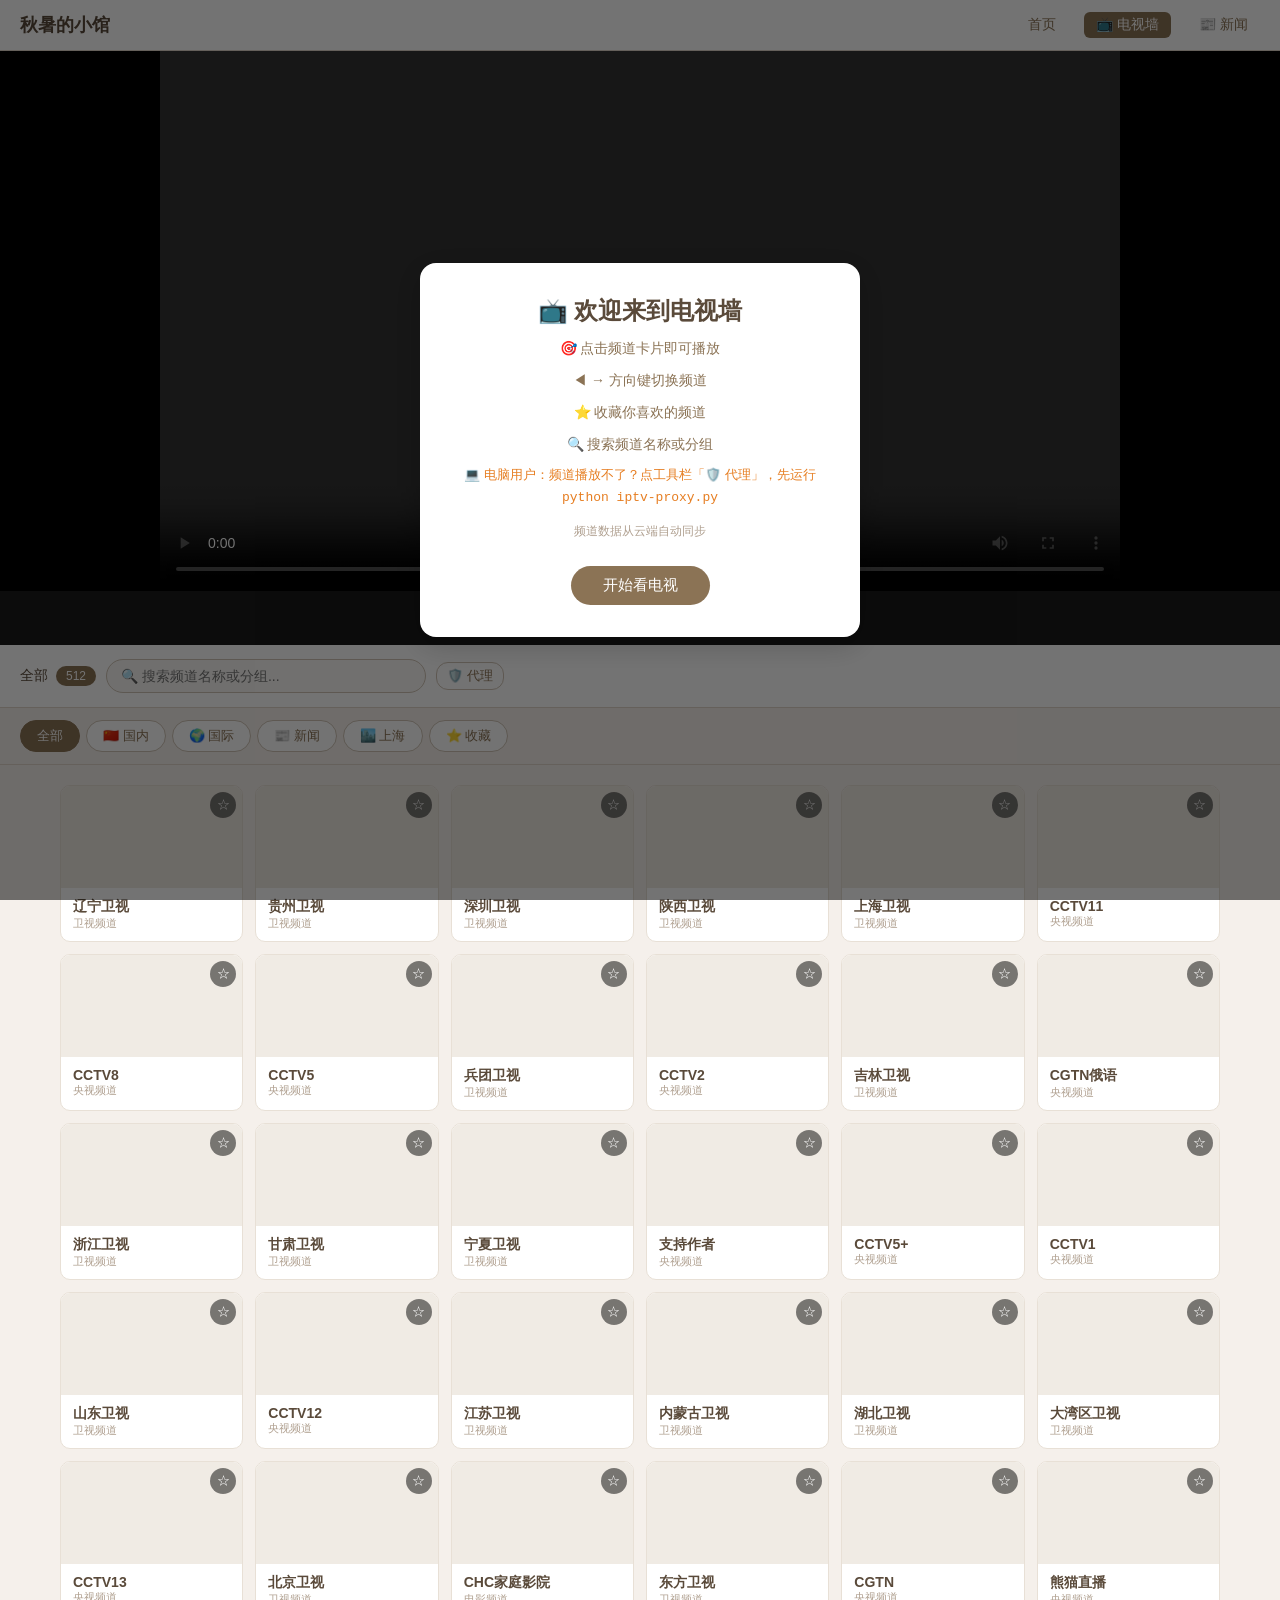
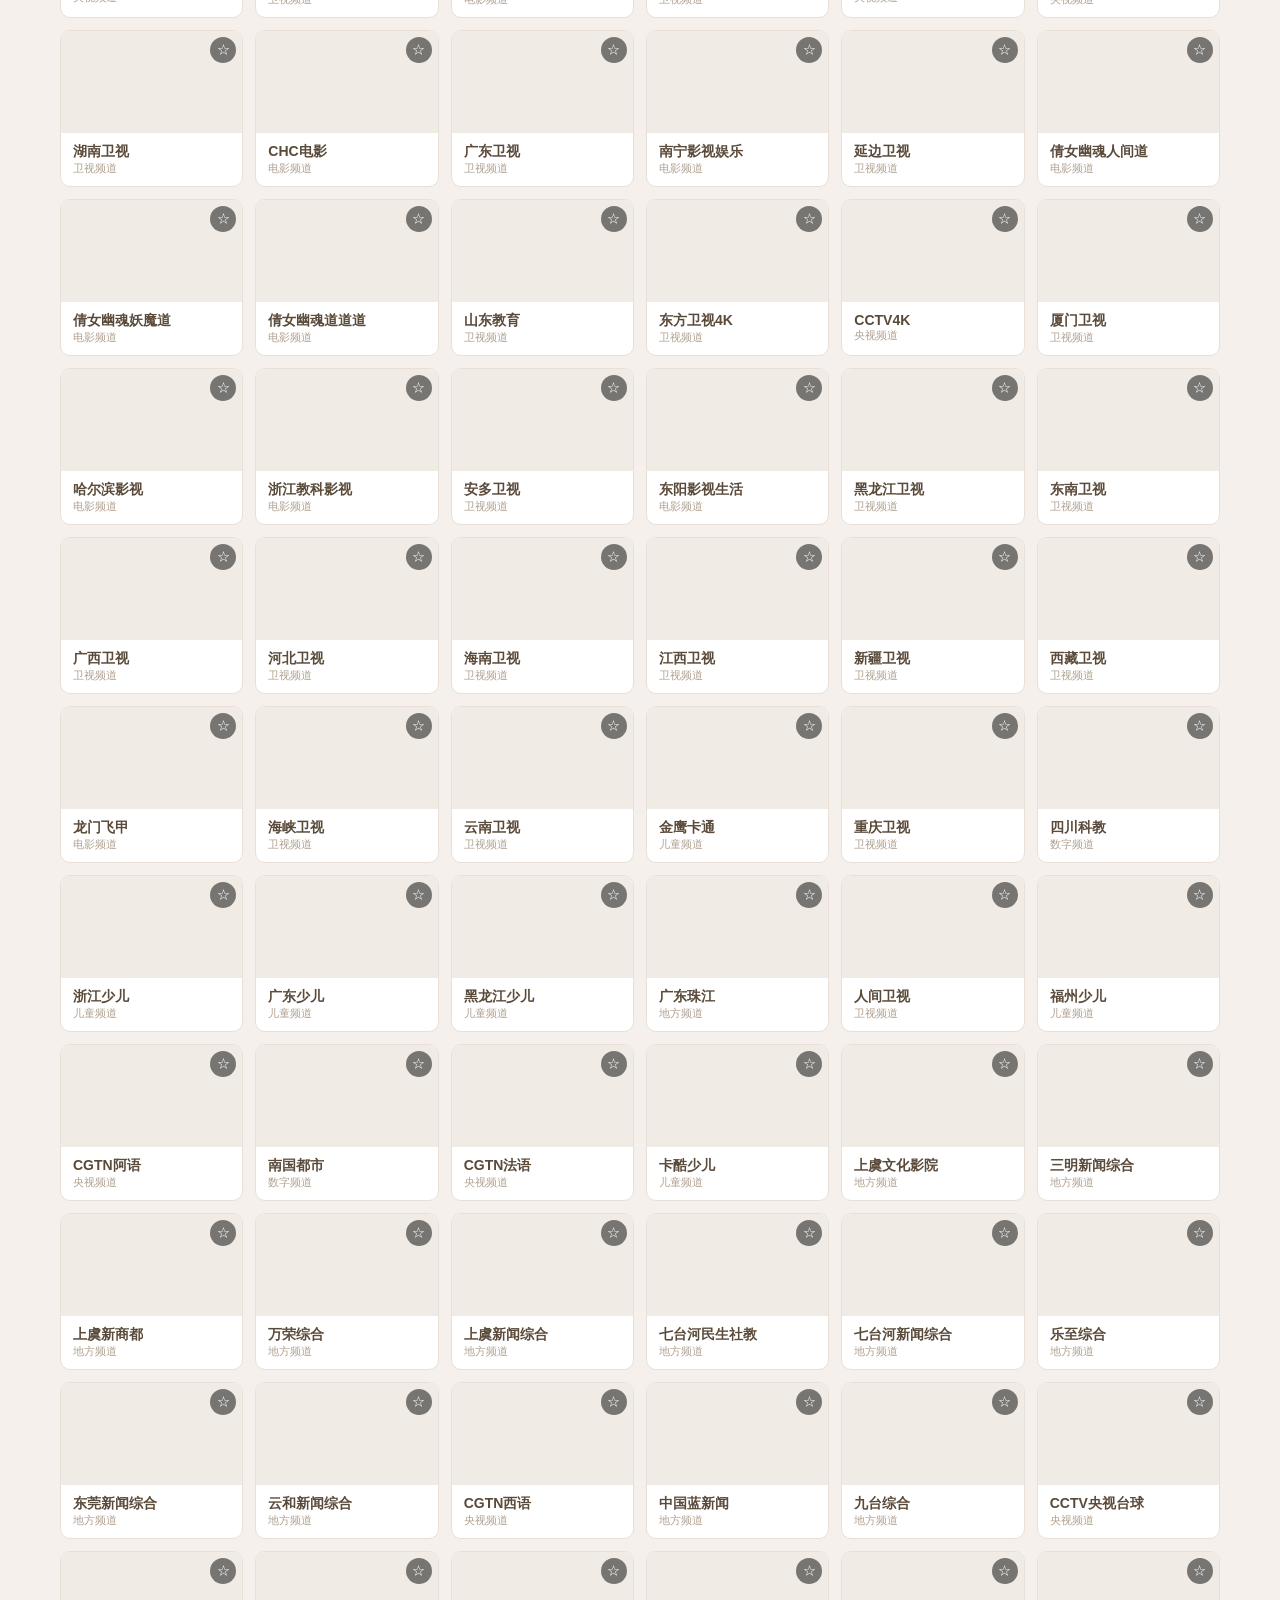
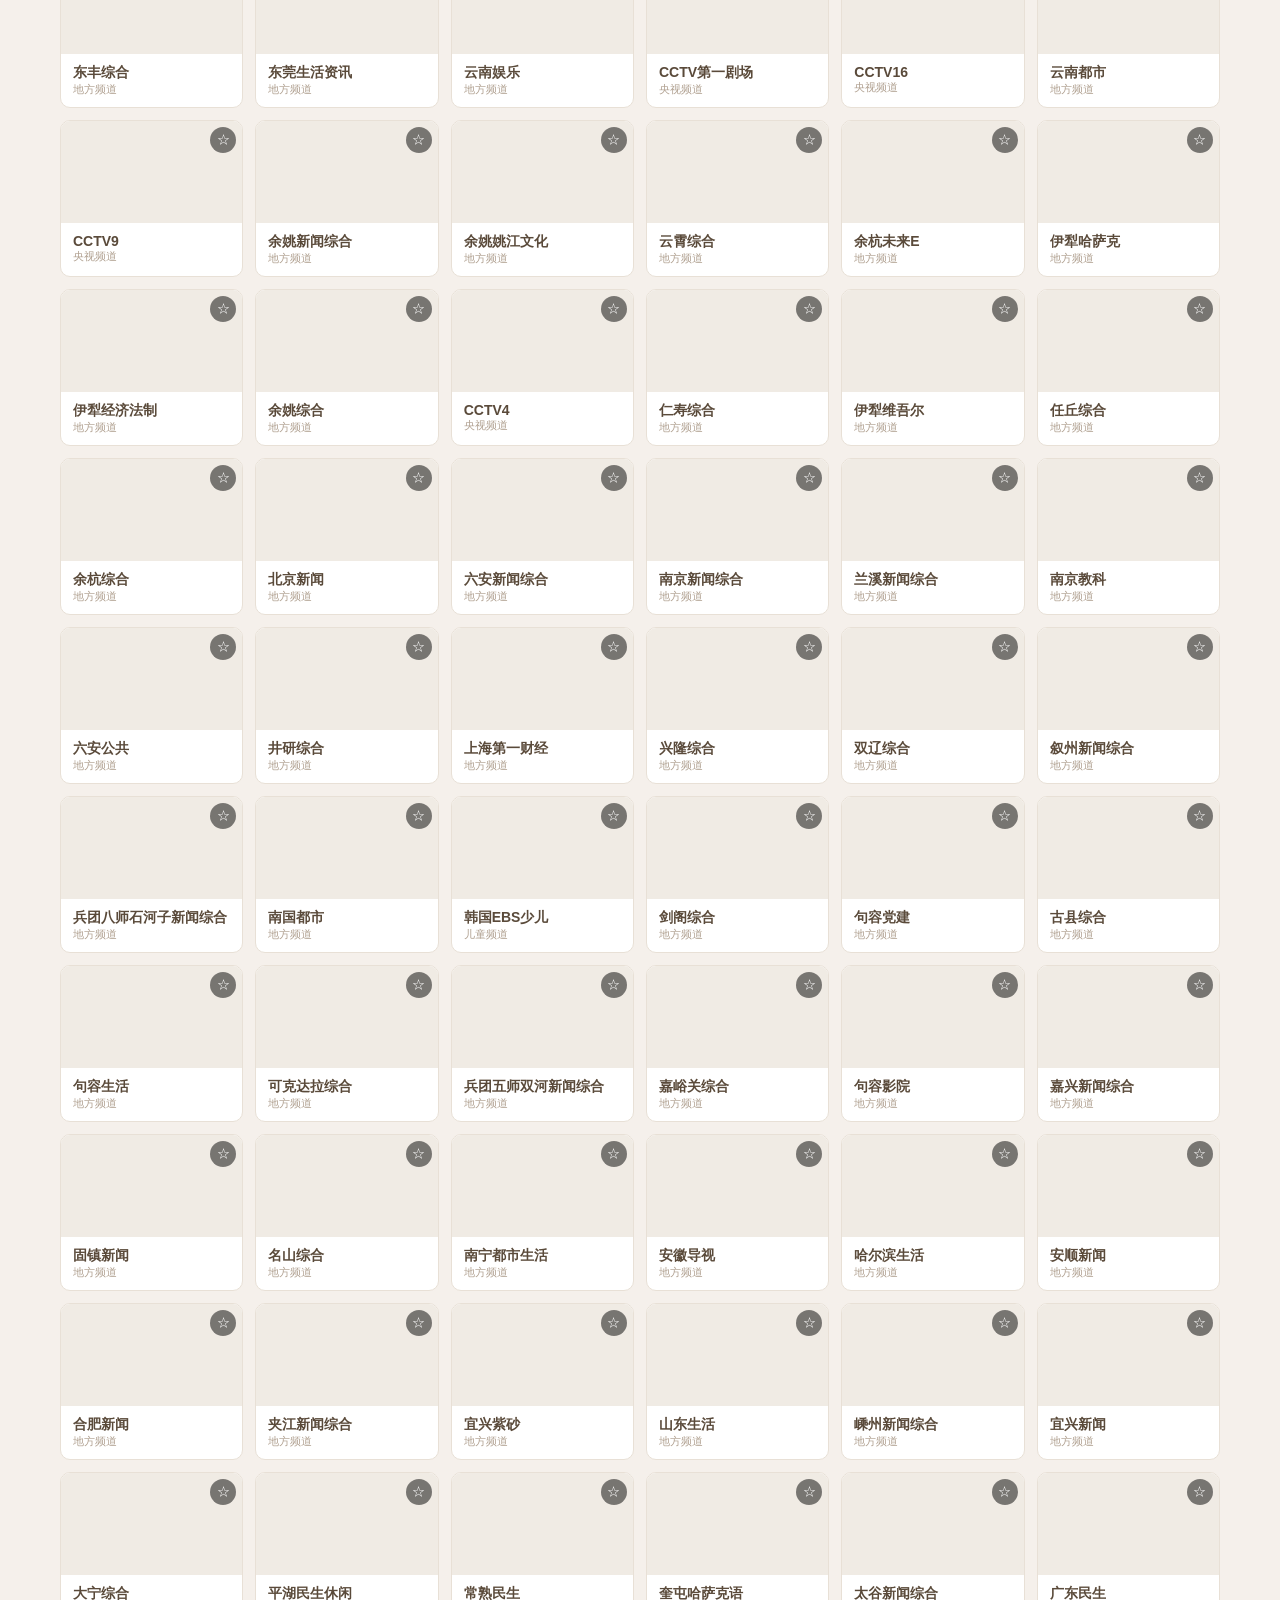
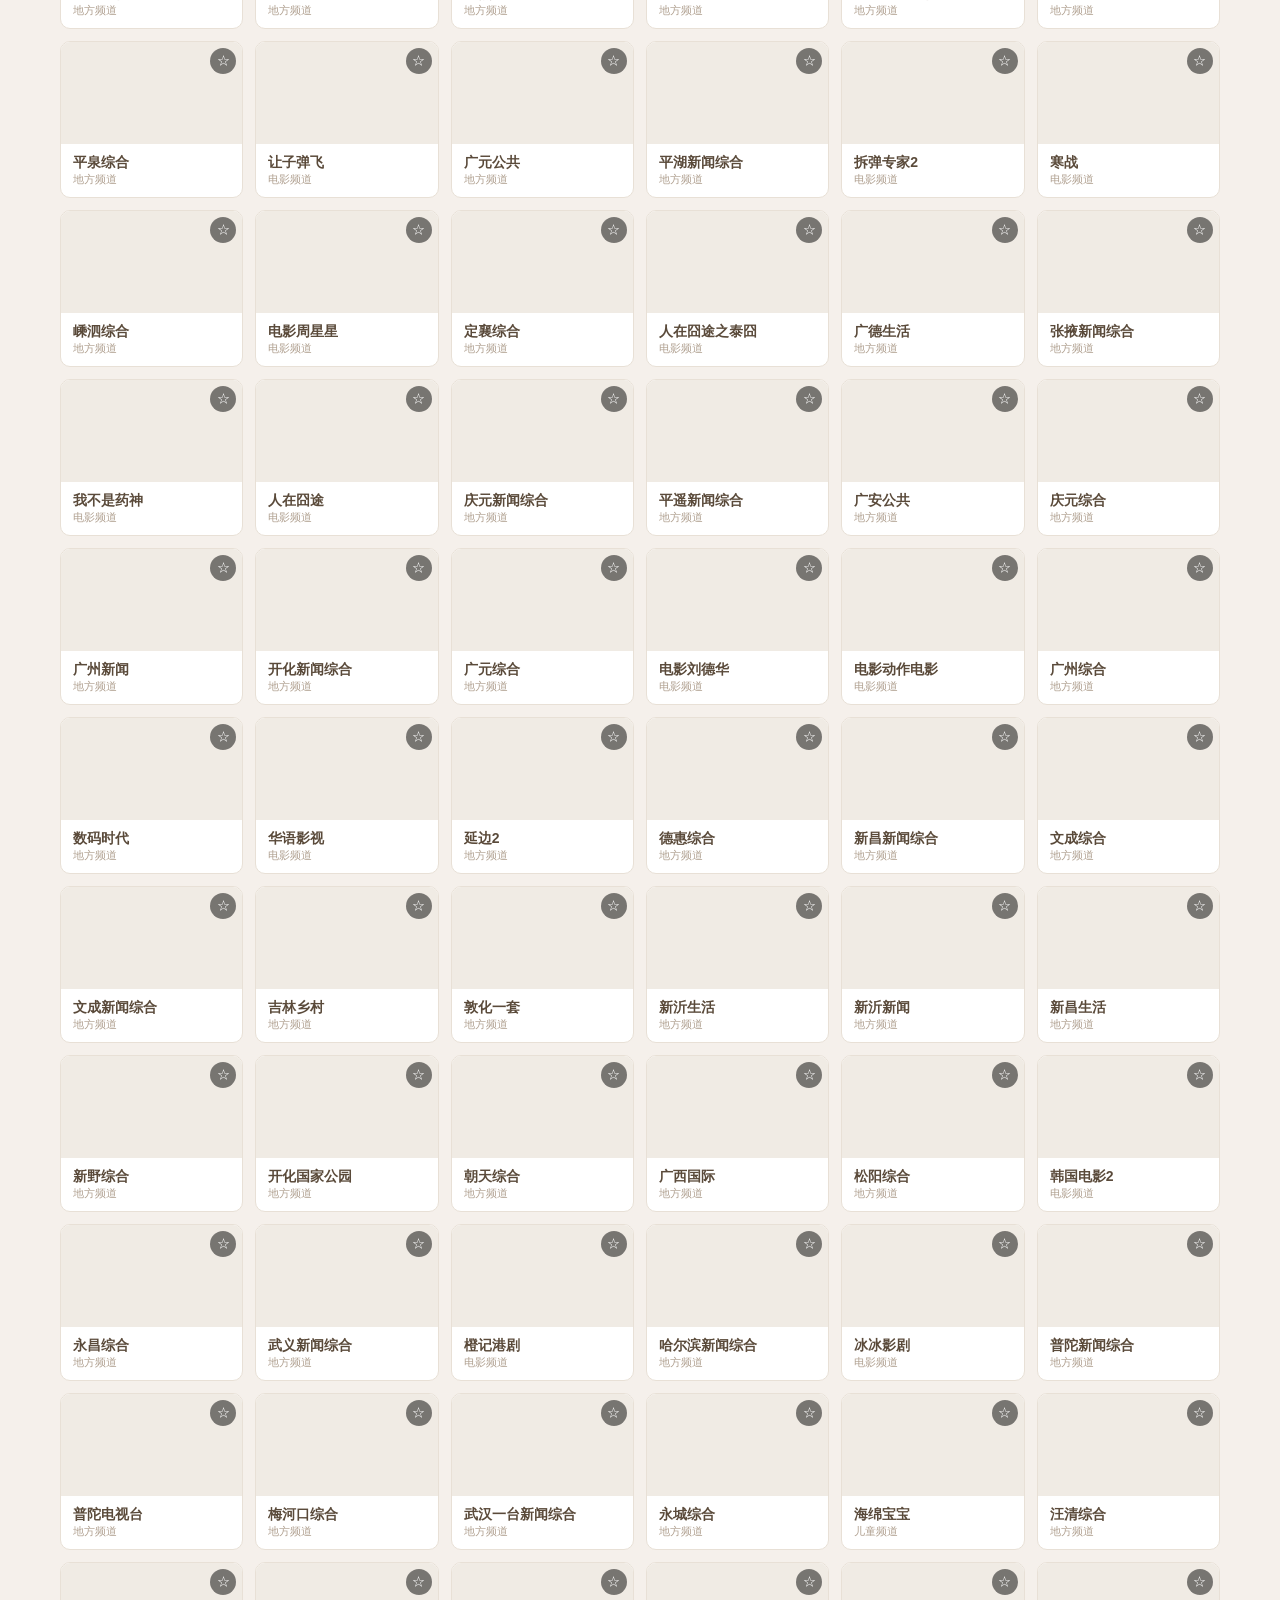
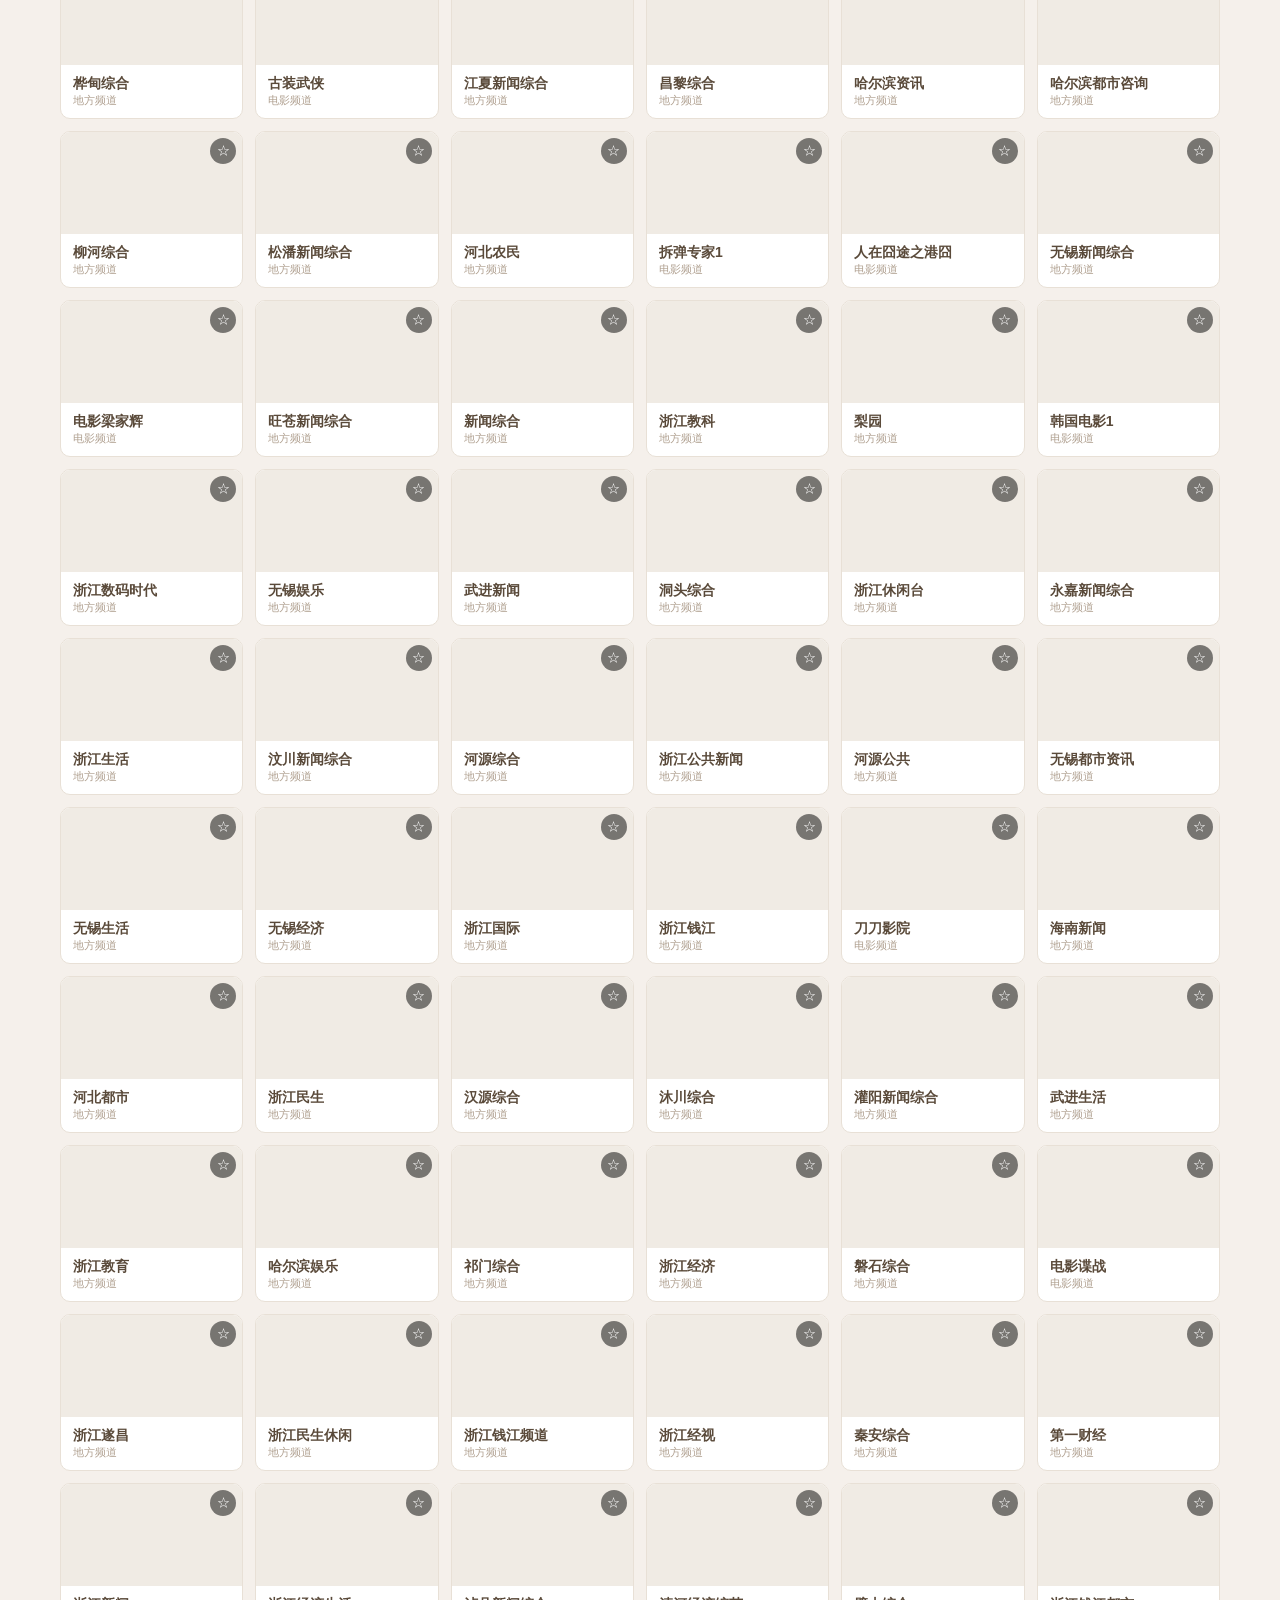
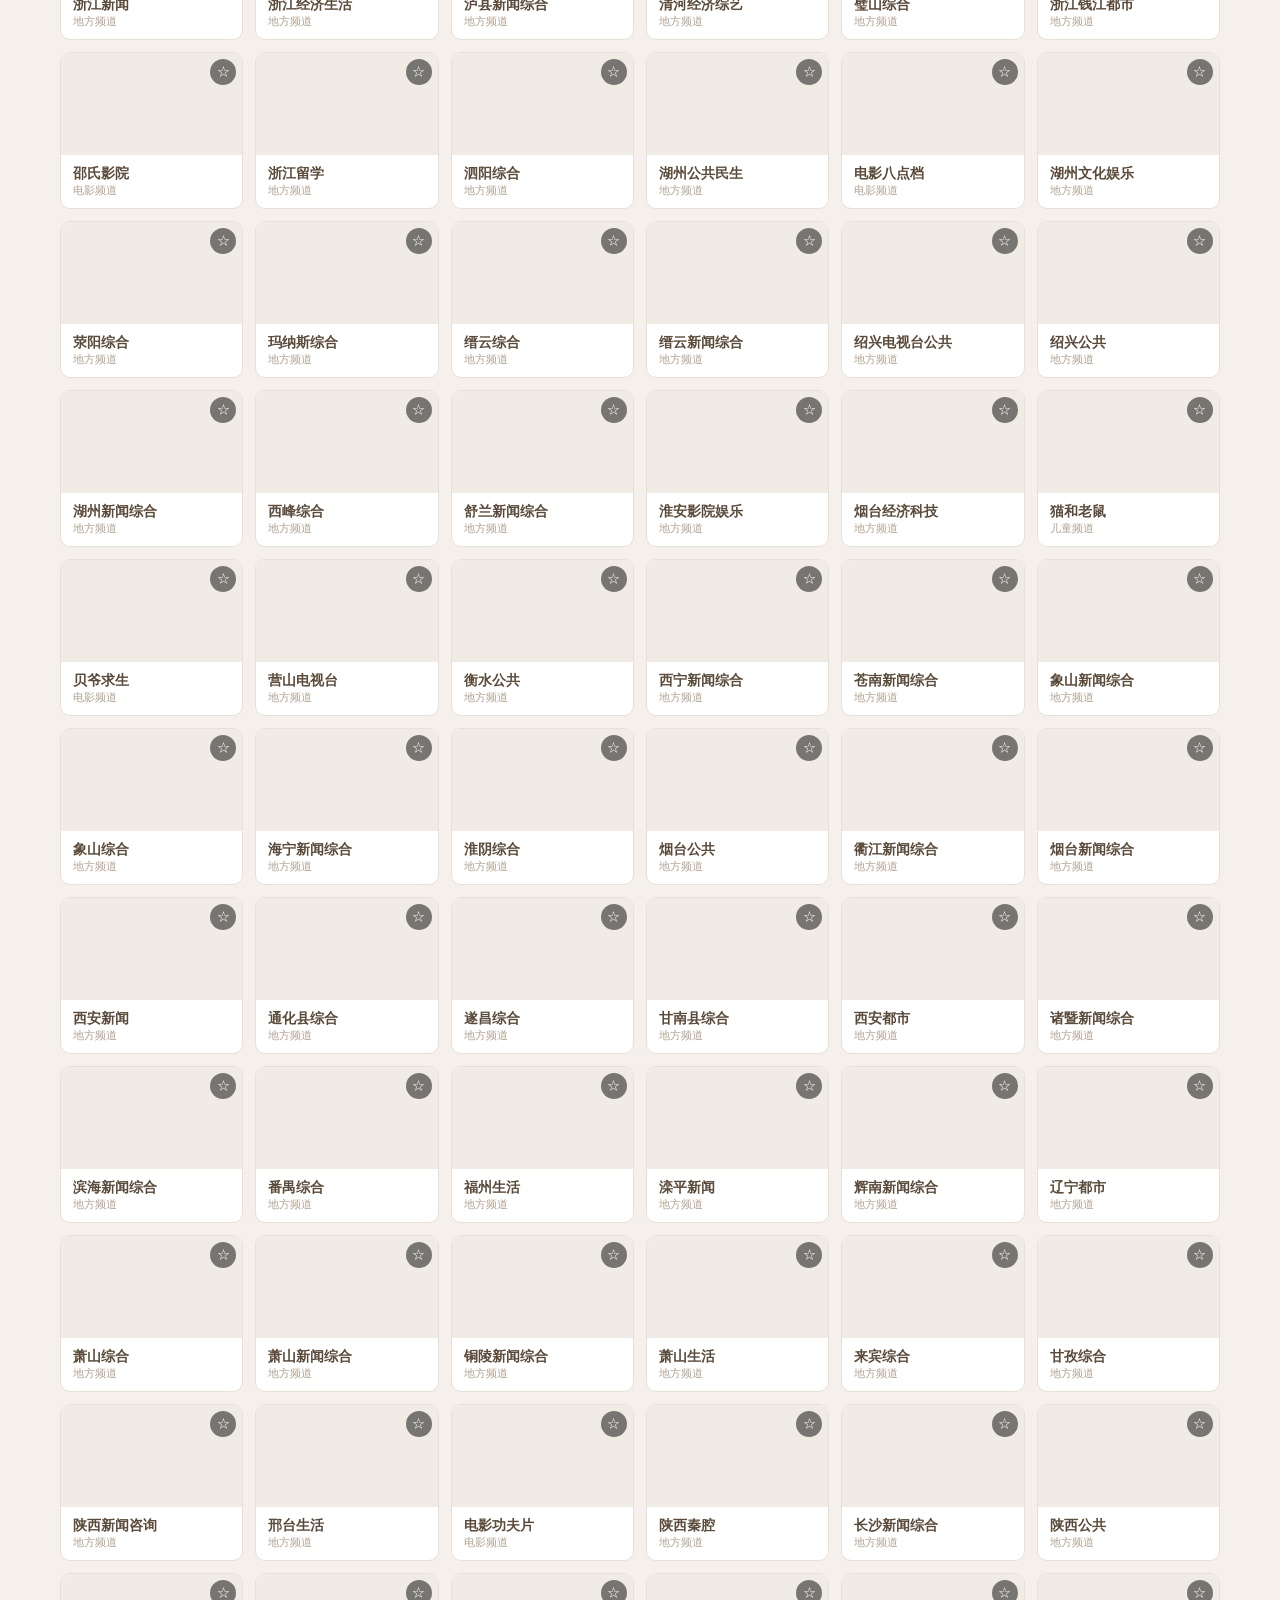
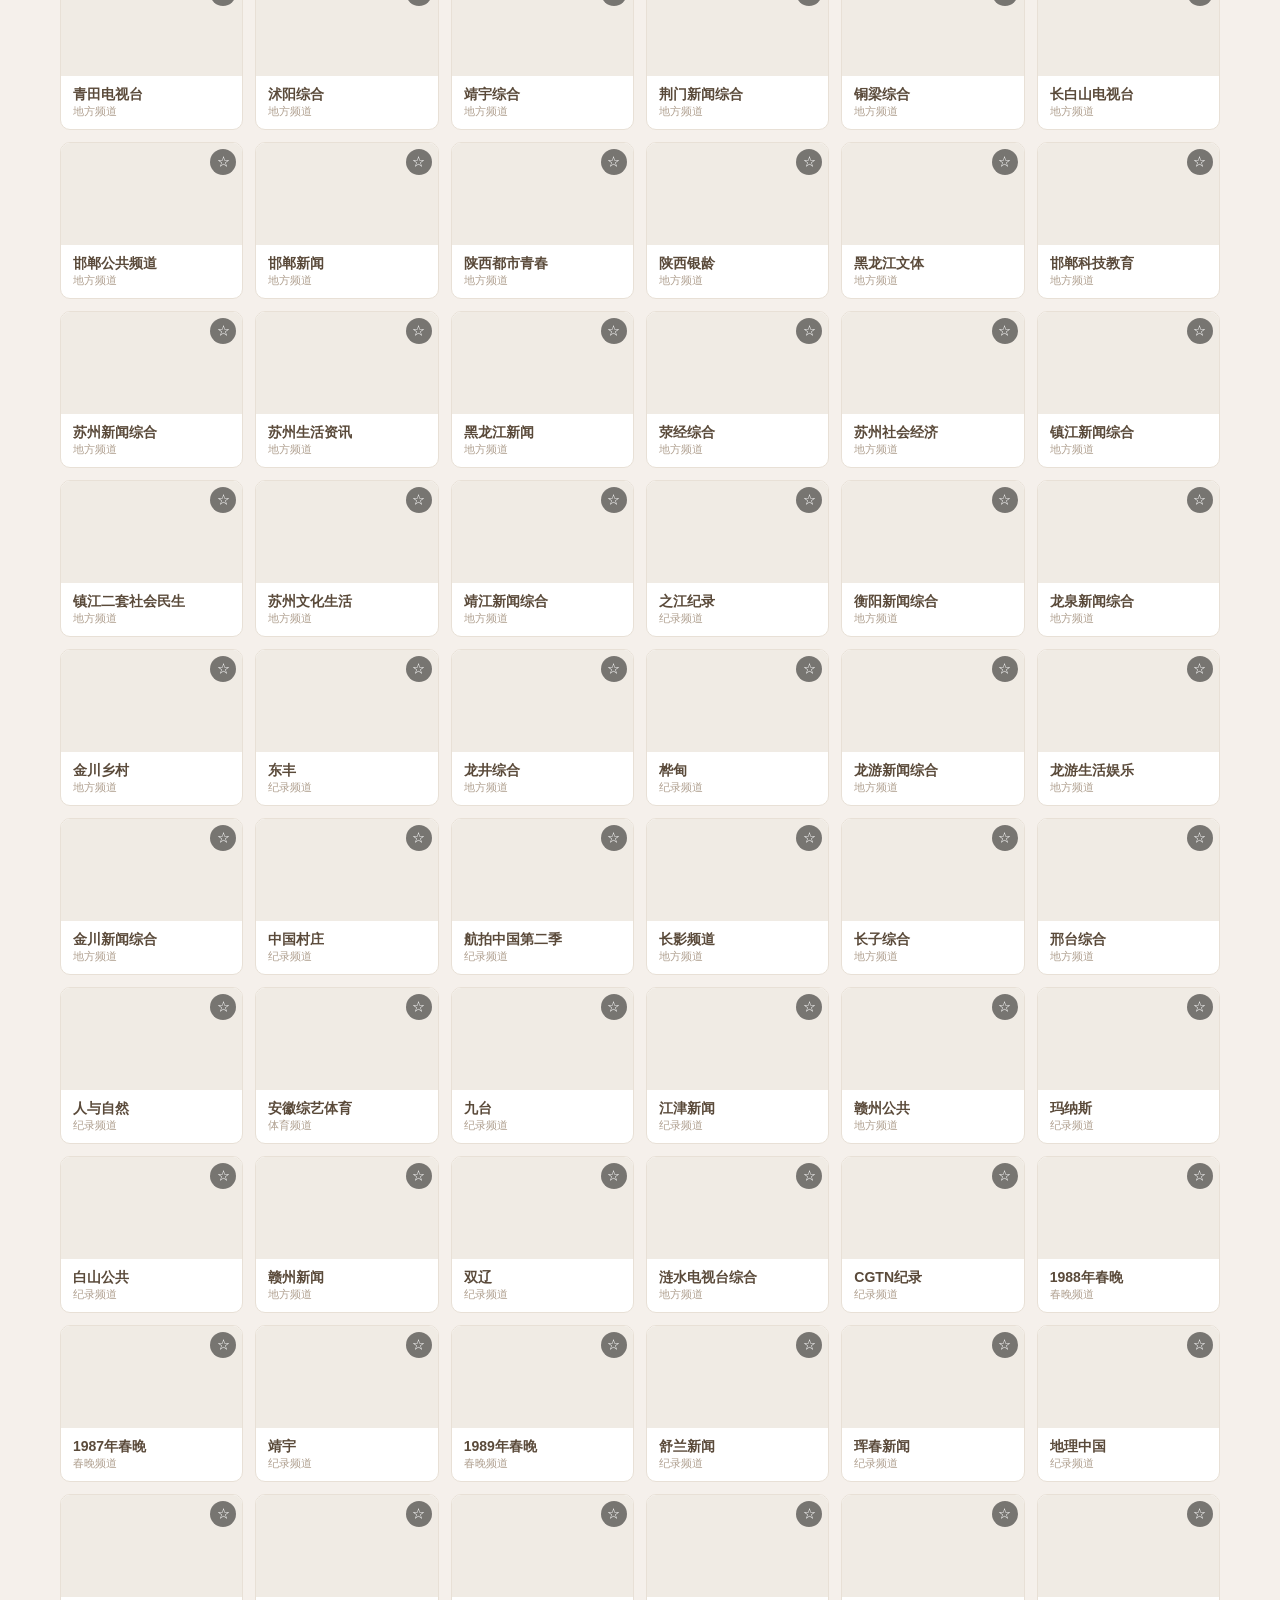
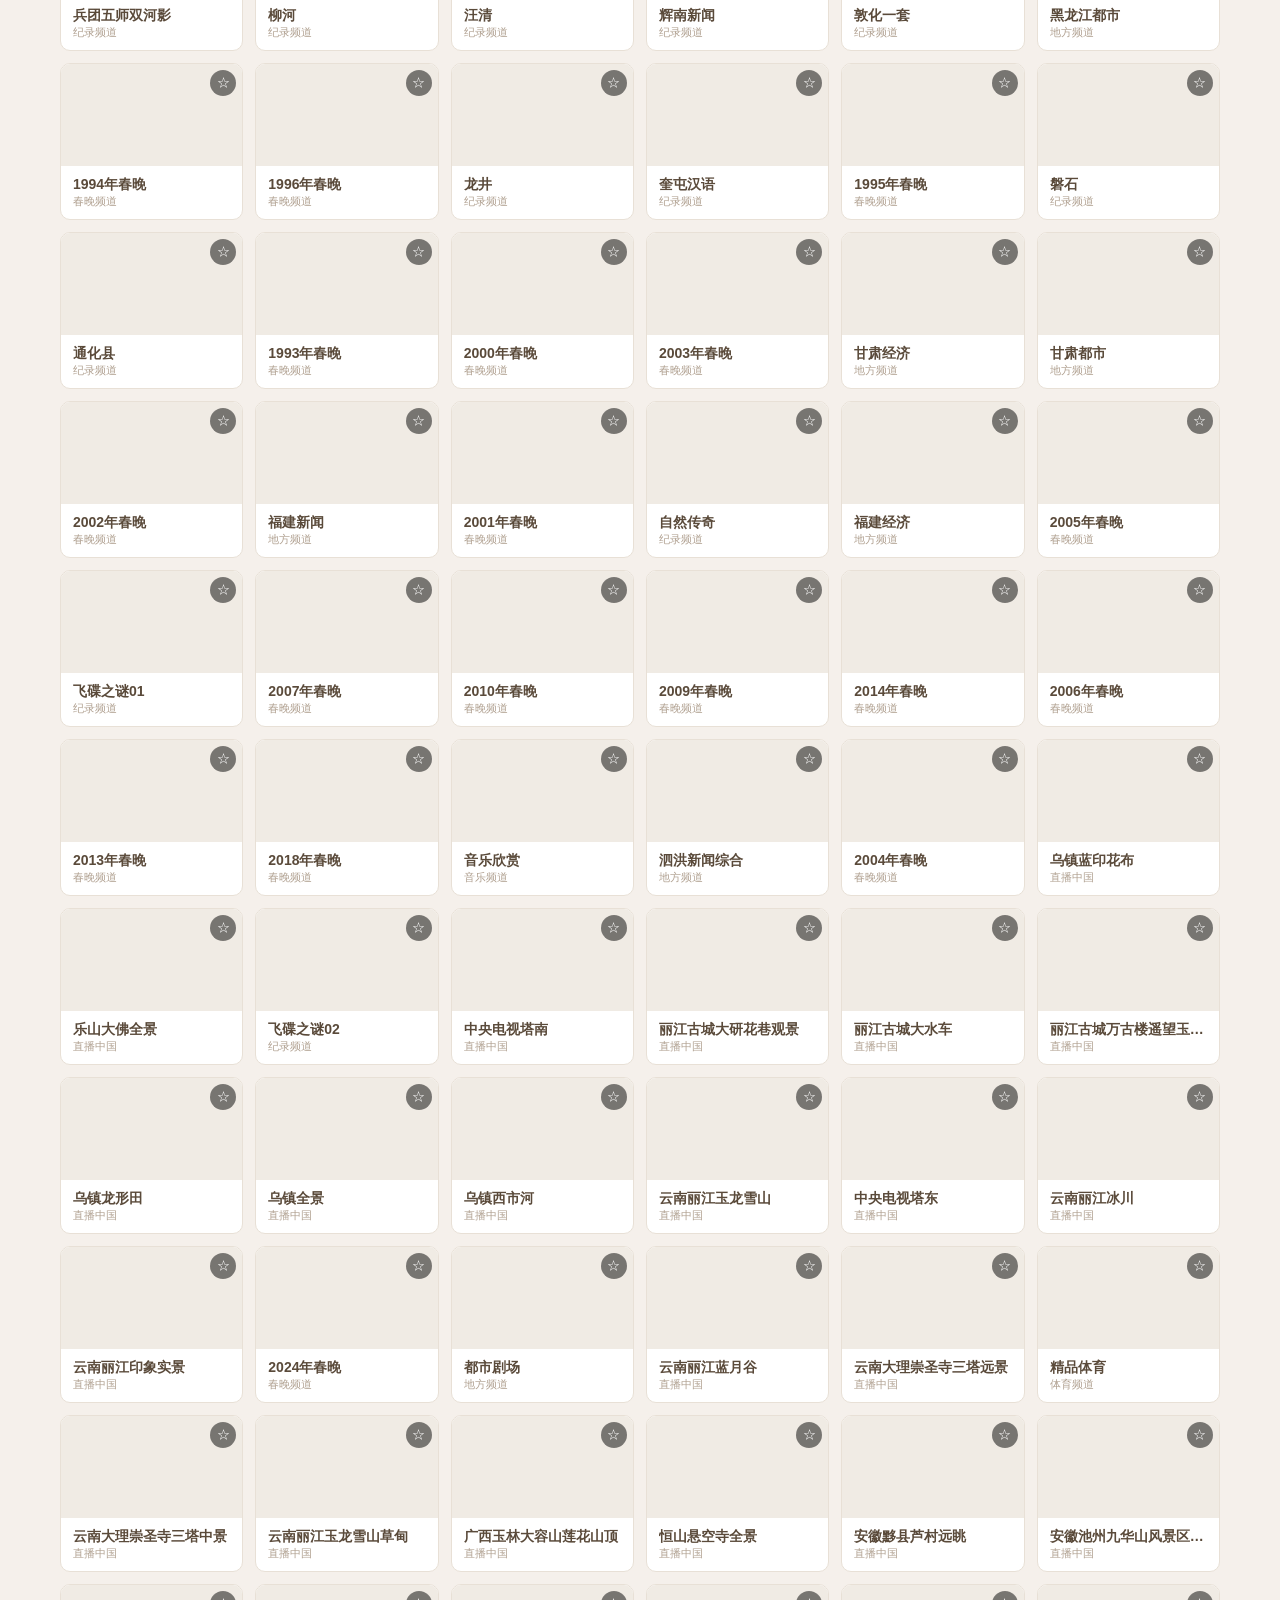
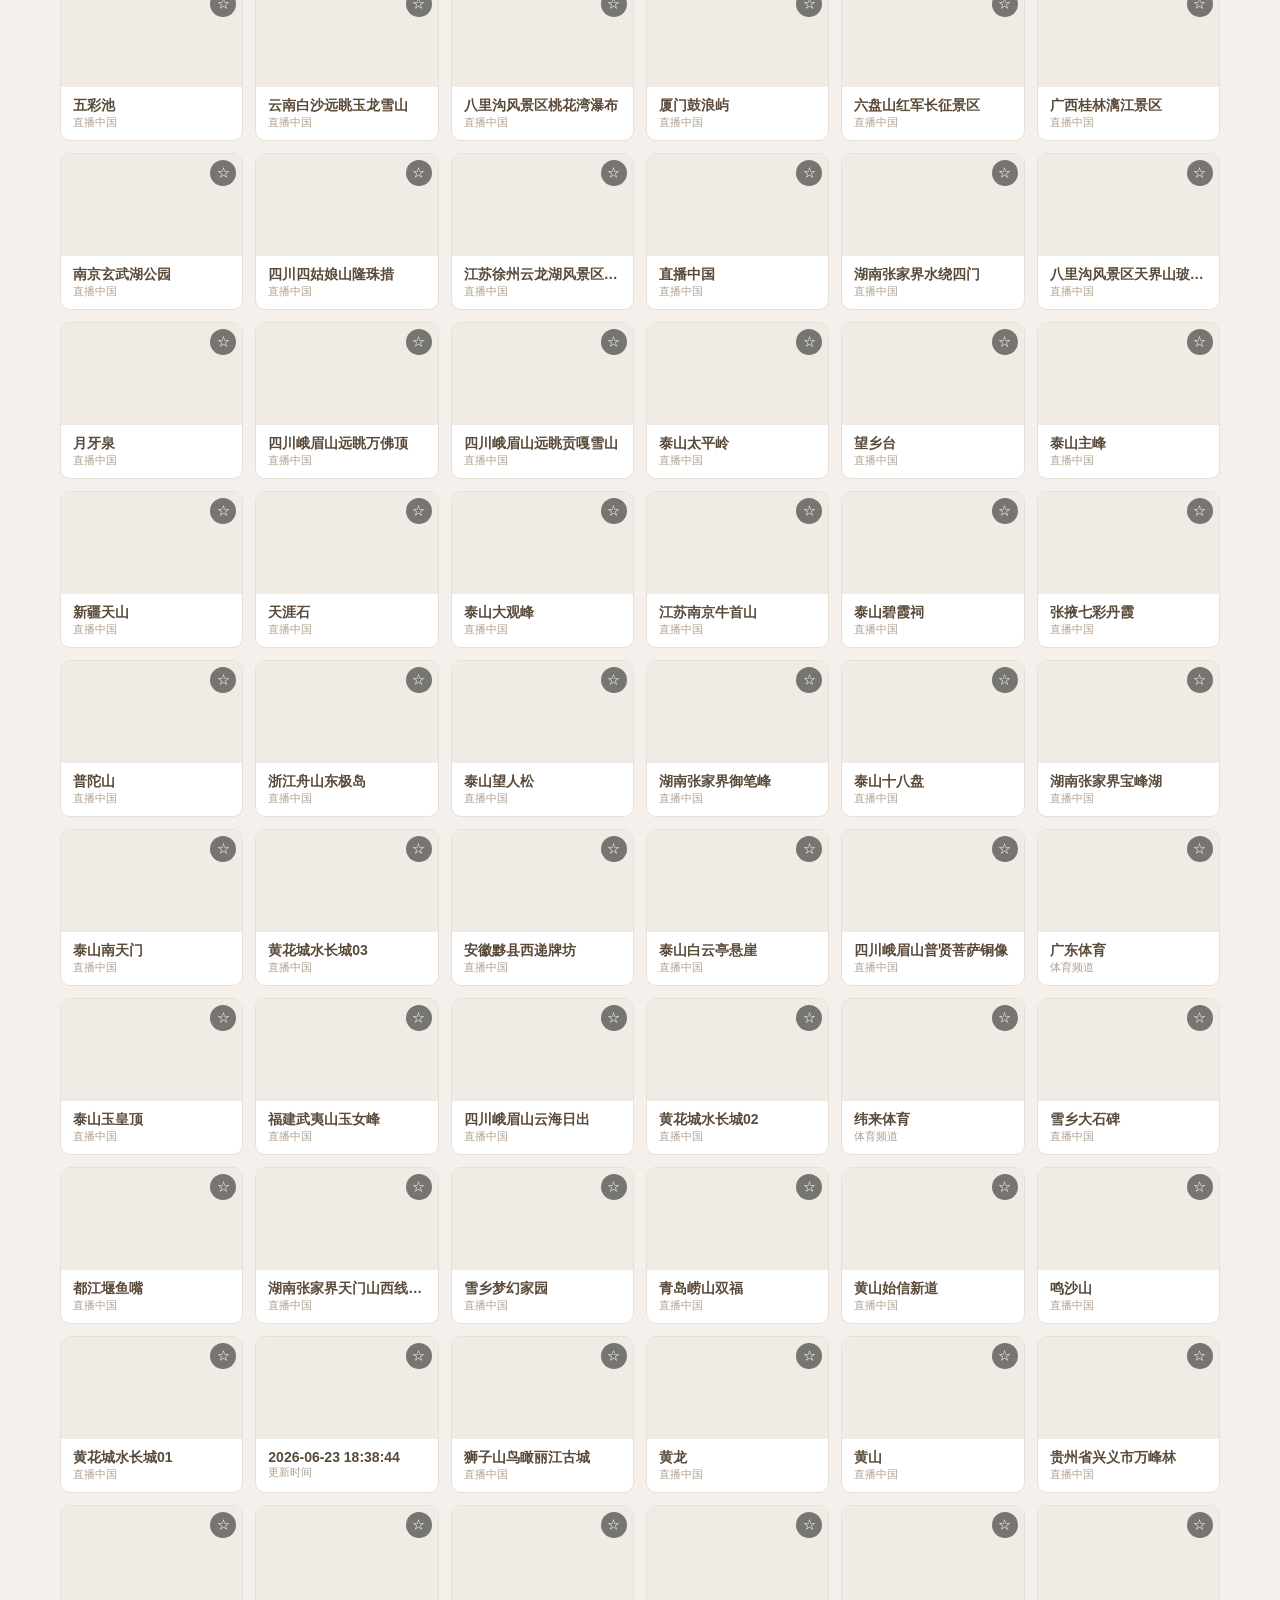
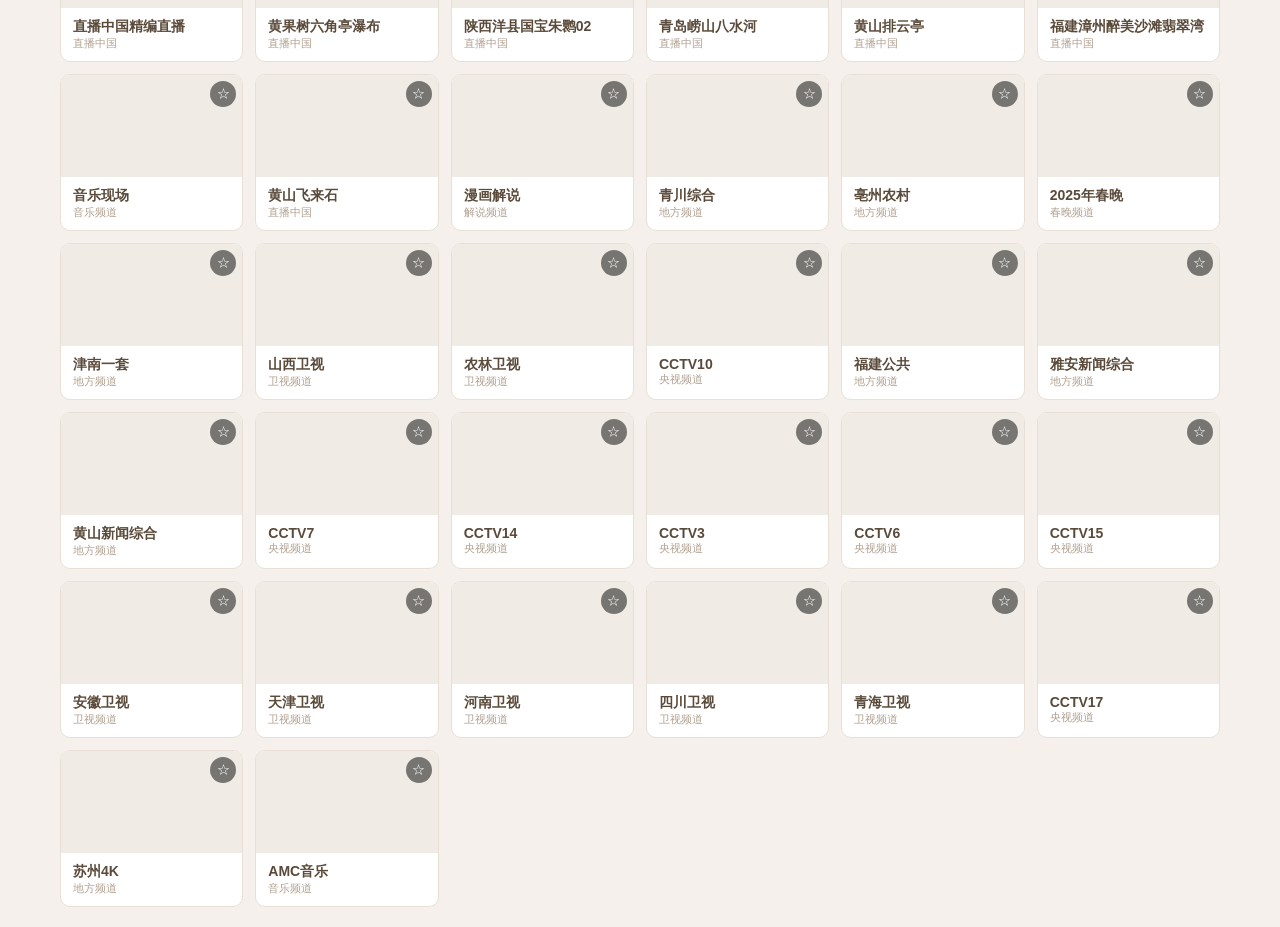
==== iptv.html @ cb89d2ec "fix: iPhone/Android代理地址bug - 手机上127.0.0.1指向自己" ====
<!DOCTYPE html>
<html lang="zh-CN">
<head>
<meta charset="UTF-8">
<meta name="viewport" content="width=device-width, initial-scale=1.0">
<title>📺 电视墙 - 秋暑的小馆</title>
<script src="https://cdn.jsdelivr.net/npm/hls.js@latest"></script>
<script src="https://cdn.jsdelivr.net/npm/dashjs@latest"></script>
<style>
*{margin:0;padding:0;box-sizing:border-box}
body{font-family:-apple-system,BlinkMacSystemFont,"Segoe UI",Roboto,"PingFang SC","Microsoft YaHei",sans-serif;background:#f5f0eb;color:#333;min-height:100vh}
.nav-bar{background:#fff;border-bottom:1px solid #e0d6cb;padding:12px 20px;display:flex;align-items:center;gap:16px;position:sticky;top:0;z-index:100}
.nav-bar a{color:#8b7355;text-decoration:none;font-size:14px;padding:4px 12px;border-radius:6px}
.nav-bar a:hover{background:#f0ebe4}
.nav-bar a.active{background:#8b7355;color:#fff}
.nav-title{font-size:18px;font-weight:700;color:#5a4a3a;margin-right:auto}
.player-wrapper{position:relative;width:100%;background:#000}
#video-container{width:100%;max-width:960px;margin:0 auto;background:#000;aspect-ratio:16/9}
#video-container video{width:100%;height:100%;display:block}
.player-controls{display:flex;align-items:center;justify-content:center;gap:12px;padding:10px;background:#1a1a1a;flex-wrap:wrap}
.player-controls button{background:rgba(255,255,255,0.12);color:#fff;border:none;padding:8px 18px;border-radius:6px;cursor:pointer;font-size:14px}
.player-controls button:hover{background:rgba(255,255,255,0.25)}
.player-controls .channel-name{color:#fff;font-size:14px;min-width:120px;text-align:center}
.player-controls .channel-info{color:#aaa;font-size:13px}
.play-status{color:#ff6b6b;font-size:12px;text-align:center;padding:4px;background:#1a1a1a;display:none}
.play-status.visible{display:block}
.toolbar{display:flex;flex-wrap:wrap;align-items:center;gap:10px;padding:14px 20px;background:#fff;border-bottom:1px solid #e0d6cb}
.toolbar .count-badge{background:#8b7355;color:#fff;font-size:12px;padding:3px 10px;border-radius:12px;margin-left:4px}
.search-box{flex:1;min-width:180px;max-width:320px;padding:8px 14px;border:1px solid #d0c4b6;border-radius:20px;font-size:14px;outline:none;background:#faf8f5}
.search-box:focus{border-color:#8b7355}
.proxy-toggle{display:flex;align-items:center;gap:6px;font-size:13px;color:#8b7355;cursor:pointer;user-select:none;padding:4px 10px;border-radius:12px;border:1px solid #d0c4b6;background:#fff;white-space:nowrap}
.proxy-toggle:hover{background:#f0ebe4}
.proxy-toggle.active{background:#27ae60;color:#fff;border-color:#27ae60}
.proxy-toggle.local{background:#e67e22;color:#fff;border-color:#e67e22}
.categories{display:flex;flex-wrap:wrap;gap:6px;padding:12px 20px;border-bottom:1px solid #e0d6cb}
.cat-btn{padding:6px 16px;border-radius:16px;border:1px solid #d0c4b6;background:#fff;color:#8b7355;cursor:pointer;font-size:13px}
.cat-btn:hover{background:#f0ebe4}
.cat-btn.active{background:#8b7355;color:#fff;border-color:#8b7355}
.channel-grid{display:grid;grid-template-columns:repeat(auto-fill,minmax(180px,1fr));gap:12px;padding:20px;max-width:1200px;margin:0 auto}
.channel-card{background:#fff;border-radius:10px;overflow:hidden;cursor:pointer;border:1px solid #e8e0d6}
.channel-card:hover{transform:translateY(-2px);box-shadow:0 4px 14px rgba(0,0,0,0.08)}
.channel-card.active{border-color:#8b7355;box-shadow:0 0 0 2px #8b7355}
.channel-thumb{width:100%;aspect-ratio:16/9;background:#f0ebe4;display:flex;align-items:center;justify-content:center;font-size:36px;color:#c4b6a6;position:relative}
.channel-thumb img{width:100%;height:100%;object-fit:cover}
.channel-info-block{padding:10px 12px}
.channel-name{font-size:14px;font-weight:600;color:#5a4a3a;white-space:nowrap;overflow:hidden;text-overflow:ellipsis}
.channel-group{font-size:11px;color:#b0a090}
.fav-btn{position:absolute;top:6px;right:6px;background:rgba(0,0,0,0.5);color:#fff;border:none;border-radius:50%;width:26px;height:26px;font-size:13px;cursor:pointer;z-index:2;display:flex;align-items:center;justify-content:center}
.fav-btn:hover{background:rgba(0,0,0,0.75)}
.fav-btn.active{color:#ffd700}
.loading{text-align:center;padding:60px 20px;color:#b0a090;font-size:15px}
.loading .spinner{display:inline-block;width:32px;height:32px;border:3px solid #e0d6cb;border-top-color:#8b7355;border-radius:50%;animation:spin .8s linear infinite;margin-bottom:12px}
@keyframes spin{to{transform:rotate(360deg)}}
.empty-state{text-align:center;padding:60px 20px;color:#b0a090}
.empty-state .icon{font-size:48px;margin-bottom:12px}
.welcome-overlay{position:fixed;top:0;left:0;width:100%;height:100%;background:rgba(0,0,0,0.55);display:flex;align-items:center;justify-content:center;z-index:9999}
.welcome-card{background:#fff;border-radius:16px;padding:32px;max-width:440px;width:90%;text-align:center;box-shadow:0 8px 30px rgba(0,0,0,0.2)}
.welcome-card h2{color:#5a4a3a;margin-bottom:10px}
.welcome-card p{color:#8b7355;font-size:14px;line-height:1.7;margin-bottom:8px}
.welcome-card .btn{display:inline-block;margin-top:16px;padding:10px 32px;background:#8b7355;color:#fff;border:none;border-radius:24px;font-size:15px;cursor:pointer}
.welcome-card .btn:hover{background:#7a6347}
.proxy-modal{position:fixed;top:0;left:0;width:100%;height:100%;background:rgba(0,0,0,0.5);display:none;align-items:center;justify-content:center;z-index:9998}
.proxy-modal.show{display:flex}
.proxy-card{background:#fff;border-radius:16px;padding:24px;max-width:400px;width:90%;box-shadow:0 8px 30px rgba(0,0,0,0.2)}
.proxy-card h3{color:#5a4a3a;margin-bottom:12px;font-size:16px}
.proxy-card label{display:block;font-size:13px;color:#8b7355;margin-bottom:4px}
.proxy-card input{width:100%;padding:8px 12px;border:1px solid #d0c4b6;border-radius:8px;font-size:14px;margin-bottom:12px;outline:none}
.proxy-card input:focus{border-color:#8b7355}
.proxy-card .btns{display:flex;gap:8px;justify-content:flex-end}
.proxy-card .btns button{padding:8px 20px;border-radius:8px;border:none;cursor:pointer;font-size:14px}
.proxy-card .btn-primary{background:#8b7355;color:#fff}
.proxy-card .btn-secondary{background:#f0ebe4;color:#8b7355}
.proxy-card .status-text{font-size:12px;margin-top:8px}
@media(max-width:600px){.channel-grid{grid-template-columns:repeat(2,1fr);gap:8px;padding:12px}.toolbar{padding:10px 14px}.search-box{min-width:140px}.nav-bar{padding:10px 14px;gap:10px;flex-wrap:wrap}}
.ios-banner{background:linear-gradient(135deg,#ff9500,#ff6b00);color:#fff;padding:14px 20px;text-align:center;font-size:14px;line-height:1.8;display:none}
.ios-banner.show{display:block}
.ios-banner a{color:#fff;font-weight:700;text-decoration:underline}
.ios-banner .ios-close{position:absolute;right:12px;top:50%;transform:translateY(-50%);background:none;border:none;color:#fff;font-size:20px;cursor:pointer;opacity:.7}
.ios-banner .ios-close:hover{opacity:1}
</style>
</head>
<body>

<div class="ios-banner" id="ios-banner" style="position:relative">
  📱 <strong>iOS 设备无法直接播放</strong>（混合内容限制）<br>
  请启动本地代理后访问：<a id="ios-proxy-link" href="#">局域网电视墙</a><br>
  <span style="font-size:12px;opacity:.85">命令：python iptv-proxy.py → 然后点上方链接</span>
  <button class="ios-close" onclick="this.parentElement.classList.remove('show')">✕</button>
</div>

<div class="nav-bar">
  <span class="nav-title">秋暑的小馆</span>
  <a href="https://syy18.github.io/">首页</a>
  <a href="https://syy18.github.io/iptv.html" class="active">📺 电视墙</a>
  <a href="https://syy18.github.io/news.html">📰 新闻</a>
</div>

<div class="player-wrapper">
  <div id="video-container"><video id="video-player" controls autoplay playsinline></video></div>
  <div class="play-status" id="play-status"></div>
  <div class="player-controls">
    <button onclick="switchChannel(-1)">◀ 上一频道</button>
    <span class="channel-name" id="current-channel-name">未选择频道</span>
    <span class="channel-info" id="channel-position"></span>
    <button onclick="switchChannel(1)">下一频道 ▶</button>
  </div>
</div>

<div class="toolbar">
  <div style="display:flex;align-items:center;gap:4px">
    <span style="font-size:14px;color:#5a4a3a">全部</span>
    <span class="count-badge" id="total-count">0</span>
  </div>
  <input class="search-box" id="search-input" placeholder="🔍 搜索频道名称或分组..." oninput="doSearch()">
  <div class="proxy-toggle" id="proxy-toggle" onclick="toggleProxy()" title="频道播放不了？点击开启代理">
    🛡️ 代理
  </div>
</div>

<div class="categories" id="categories">
  <button class="cat-btn active" data-cat="all" onclick="switchCategory('all')">全部</button>
  <button class="cat-btn" data-cat="guonei" onclick="switchCategory('guonei')">🇨🇳 国内</button>
  <button class="cat-btn" data-cat="guoji" onclick="switchCategory('guoji')">🌍 国际</button>
  <button class="cat-btn" data-cat="xinwen" onclick="switchCategory('xinwen')">📰 新闻</button>
  <button class="cat-btn" data-cat="shanghai" onclick="switchCategory('shanghai')">🏙️ 上海</button>
  <button class="cat-btn" data-cat="fav" onclick="switchCategory('fav')">⭐ 收藏</button>
</div>

<div id="channel-grid" class="channel-grid"></div>

<!-- 代理设置弹窗 -->
<div class="proxy-modal" id="proxy-modal">
  <div class="proxy-card">
    <h3>🛡️ 代理设置</h3>
    <label>代理模式</label>
    <div style="display:flex;gap:8px;margin-bottom:12px">
      <button id="mode-local" class="btn-secondary" onclick="setProxyMode('local')" style="flex:1;padding:8px;border-radius:8px;border:2px solid #d0c4b6;cursor:pointer;font-size:13px;background:#fff">🏠 本地代理（推荐）</button>
      <button id="mode-cors" class="btn-secondary" onclick="setProxyMode('cors')" style="flex:1;padding:8px;border-radius:8px;border:2px solid #d0c4b6;cursor:pointer;font-size:13px;background:#fff">☁️ 公网CORS</button>
    </div>
    <div id="local-proxy-section">
      <label>本地代理地址</label>
      <input id="local-proxy-url" placeholder="http://127.0.0.1:18888" value="http://127.0.0.1:18888">
      <div id="local-proxy-status" class="status-text"></div>
      <p style="font-size:12px;color:#b0a090;margin-top:4px">
        💡 启动命令: <code style="background:#f0ebe4;padding:2px 6px;border-radius:4px">python iptv-proxy.py</code>
      </p>
    </div>
    <div id="cors-proxy-section" style="display:none">
      <label>CORS代理地址</label>
      <input id="cors-proxy-url" placeholder="https://corsproxy.io/?" value="https://corsproxy.io/?">
      <p style="font-size:12px;color:#b0a090;margin-top:4px">
        公网代理较慢且不稳定，推荐优先使用本地代理
      </p>
    </div>
    <div class="btns">
      <button class="btn-secondary" onclick="closeProxyModal()">取消</button>
      <button class="btn-primary" onclick="saveProxy()">确定</button>
    </div>
  </div>
</div>

<script>
var DEFAULT_SOURCES_URL = 'https://syy18.github.io/iptv-sources.json';
var STORAGE_KEY = 'iptv_sources_v1';
var FAV_KEY = 'iptv_favs_v1';
var WELCOME_KEY = 'iptv_welcomed_v1';
var PROXY_KEY = 'iptv_proxy_v1';
var allChannels = [];
var filteredChannels = [];
var currentCategory = 'all';
var currentChannel = null;
var hlsInstance = null;
var dashInstance = null;
var retryCount = 0;
var MAX_RETRY = 2;

// 代理配置
var proxyConfig = loadProxyConfig();

function loadProxyConfig() {
  try {
    var saved = JSON.parse(localStorage.getItem(PROXY_KEY));
    if (saved && saved.mode) return saved;
  } catch(e) {}
  return { enabled: false, mode: 'local', localUrl: 'http://127.0.0.1:18888', corsUrl: 'https://corsproxy.io/?' };
}

function saveProxyConfig() {
  localStorage.setItem(PROXY_KEY, JSON.stringify(proxyConfig));
}

function isIOS() {
  return /iPad|iPhone|iPod/.test(navigator.userAgent) ||
    (navigator.platform === 'MacIntel' && navigator.maxTouchPoints > 1);
}
function isHttps() { return location.protocol === 'https:'; }
function isHttpUrl(url) { return url.indexOf('http:') === 0; }
function needProxy(url) {
  if (!isHttpUrl(url)) return false;
  // 本地服务器模式：始终代理（解决CORS跨域）
  if (location.hostname === '127.0.0.1' || location.hostname === 'localhost') return true;
  // 局域网代理模式：也自动代理（解决HLS.js CORS问题）
  if (location.port === '18888') return true;
  // GitHub Pages模式：仅HTTPS页面代理HTTP流
  return proxyConfig.enabled && isHttps();
}

function proxifyUrl(url) {
  if (!needProxy(url)) return url;
  if (proxyConfig.mode === 'local') {
    // 已在代理服务器上时，用当前地址（不用127.0.0.1，手机上127指向自己）
    var base = (location.port === '18888') ? (location.protocol + '//' + location.host) : proxyConfig.localUrl;
    return base + '/proxy/' + encodeURIComponent(url);
  } else {
    return proxyConfig.corsUrl + encodeURIComponent(url);
  }
}

// 代理按钮 UI
(function() {
  var el = document.getElementById('proxy-toggle');
  if (proxyConfig.enabled) {
    el.classList.add(proxyConfig.mode === 'local' ? 'local' : 'active');
  }
})();

// iOS 检测：HTTPS + iOS → 显示引导横幅
(function() {
  if (!isIOS() || !isHttps()) return;
  // 构造局域网代理链接：用当前页面的路径拼到代理地址
  var banner = document.getElementById('ios-banner');
  var link = document.getElementById('ios-proxy-link');
  // 尝试探测本地代理是否在线，构造链接
  var localIP = localStorage.getItem('iptv_local_ip') || '192.168.3.186';
  var proxyBase = 'http://' + localIP + ':18888';
  link.href = proxyBase + '/iptv.html';
  banner.classList.add('show');
  // 同时自动开启 CORS 代理作为备选
  if (!proxyConfig.enabled) {
    proxyConfig.enabled = true;
    proxyConfig.mode = 'cors';
    saveProxyConfig();
    updateProxyUI();
  }
})();

function toggleProxy() {
  if (!proxyConfig.enabled) {
    // 首次开启 → 弹出设置
    openProxyModal();
  } else {
    // 已开启 → 关闭
    proxyConfig.enabled = false;
    saveProxyConfig();
    updateProxyUI();
    if (currentChannel) playChannel(currentChannel);
  }
}

function openProxyModal() {
  document.getElementById('proxy-modal').classList.add('show');
  setProxyMode(proxyConfig.mode || 'local');
  document.getElementById('local-proxy-url').value = proxyConfig.localUrl || 'http://127.0.0.1:18888';
  document.getElementById('cors-proxy-url').value = proxyConfig.corsUrl || 'https://corsproxy.io/?';
  checkLocalProxy();
}

function closeProxyModal() {
  document.getElementById('proxy-modal').classList.remove('show');
}

function setProxyMode(mode) {
  proxyConfig.mode = mode;
  var localBtn = document.getElementById('mode-local');
  var corsBtn = document.getElementById('mode-cors');
  var localSec = document.getElementById('local-proxy-section');
  var corsSec = document.getElementById('cors-proxy-section');
  if (mode === 'local') {
    localBtn.style.borderColor = '#8b7355'; localBtn.style.background = '#f0ebe4';
    corsBtn.style.borderColor = '#d0c4b6'; corsBtn.style.background = '#fff';
    localSec.style.display = 'block'; corsSec.style.display = 'none';
  } else {
    corsBtn.style.borderColor = '#8b7355'; corsBtn.style.background = '#f0ebe4';
    localBtn.style.borderColor = '#d0c4b6'; localBtn.style.background = '#fff';
    localSec.style.display = 'none'; corsSec.style.display = 'block';
  }
}

function checkLocalProxy() {
  var url = document.getElementById('local-proxy-url').value.replace(/\/$/, '') + '/status';
  var el = document.getElementById('local-proxy-status');
  el.textContent = '检测中...'; el.style.color = '#999';
  fetch(url, { mode: 'cors', signal: AbortSignal.timeout(3000) })
    .then(function(r) { return r.json(); })
    .then(function(d) {
      if (d.status === 'ok') {
        el.textContent = '✅ 本地代理运行中'; el.style.color = '#27ae60';
      } else {
        el.textContent = '⚠️ 代理响应异常'; el.style.color = '#e67e22';
      }
    })
    .catch(function() {
      el.textContent = '❌ 本地代理未启动，请先运行 python iptv-proxy.py'; el.style.color = '#e74c3c';
    });
}

function saveProxy() {
  if (proxyConfig.mode === 'local') {
    proxyConfig.localUrl = document.getElementById('local-proxy-url').value.replace(/\/$/, '');
  } else {
    proxyConfig.corsUrl = document.getElementById('cors-proxy-url').value;
  }
  proxyConfig.enabled = true;
  saveProxyConfig();
  updateProxyUI();
  closeProxyModal();
  showStatus('🛡️ 代理已开启 (' + (proxyConfig.mode === 'local' ? '本地' : 'CORS') + ')', false);
  if (currentChannel) playChannel(currentChannel);
}

function updateProxyUI() {
  var el = document.getElementById('proxy-toggle');
  el.classList.remove('active', 'local');
  if (proxyConfig.enabled) {
    el.classList.add(proxyConfig.mode === 'local' ? 'local' : 'active');
    el.textContent = '🛡️ 代理 ' + (proxyConfig.mode === 'local' ? '(本地)' : '(CORS)');
  } else {
    el.textContent = '🛡️ 代理';
  }
}

function showStatus(msg, isError) {
  var el = document.getElementById('play-status');
  el.textContent = msg;
  el.style.color = isError ? '#ff6b6b' : '#8bc34a';
  el.classList.add('visible');
  if (!isError) setTimeout(function() { el.classList.remove('visible'); }, 3000);
}

function hideStatus() {
  document.getElementById('play-status').classList.remove('visible');
}

// Welcome overlay
(function() {
  if (!localStorage.getItem(WELCOME_KEY)) {
    var div = document.createElement('div');
    div.className = 'welcome-overlay';
    div.id = 'welcome-overlay';
    var isPC = !('ontouchstart' in window);
    var proxyTip = '';
    if (isIOS() && isHttps()) {
      proxyTip = '<p style="margin-top:8px;color:#ff6b00;font-size:13px">📱 <strong>iPhone/iPad 用户必看</strong>：当前页面无法播放频道！<br>请在电脑上运行 <code>python iptv-proxy.py</code>，然后 iPhone 访问 <code>http://电脑IP:18888</code></p>';
    } else if (isPC) {
      proxyTip = '<p style="margin-top:8px;color:#e67e22;font-size:13px">💻 电脑用户：频道播放不了？点工具栏「🛡️ 代理」，先运行 <code>python iptv-proxy.py</code></p>';
    }
    div.innerHTML = '<div class="welcome-card"><h2>📺 欢迎来到电视墙</h2><p>🎯 点击频道卡片即可播放</p><p>◀ → 方向键切换频道</p><p>⭐ 收藏你喜欢的频道</p><p>🔍 搜索频道名称或分组</p>' + proxyTip + '<p style="margin-top:12px;color:#b0a090;font-size:12px">频道数据从云端自动同步</p><button class="btn" onclick="dismissWelcome()">开始看电视</button></div>';
    document.body.appendChild(div);
  }
})();
function dismissWelcome() {
  var el = document.getElementById('welcome-overlay');
  if (el) el.remove();
  localStorage.setItem(WELCOME_KEY, '1');
}

document.addEventListener('keydown', function(e) {
  if (e.key === 'ArrowLeft') switchChannel(-1);
  else if (e.key === 'ArrowRight') switchChannel(1);
});

(async function init() {
  try {
    var stored = localStorage.getItem(STORAGE_KEY);
    var localSources = [];
    if (stored) { try { localSources = JSON.parse(stored); } catch(e) {} }
    var defaultSources = [];
    try {
      var resp = await fetch(DEFAULT_SOURCES_URL);
      if (resp.ok) defaultSources = await resp.json();
    } catch(e) { console.warn('e:', e); }
    var sources = defaultSources;
    if (sources.length > 0) {
      localStorage.setItem(STORAGE_KEY, JSON.stringify(sources));
    } else if (localSources.length > 0) {
      sources = localSources;
    }
    if (sources.length === 0) {
      sources = [{id:'demo',name:'Demo',url:'https://test-streams.mux.dev/x36xhzz/x36xhzz.m3u8'}];
      localStorage.setItem(STORAGE_KEY, JSON.stringify(sources));
    }
    for (var i = 0; i < sources.length; i++) {
      try {
        var channels = await parseM3U(sources[i].url, sources[i].name);
        allChannels = allChannels.concat(channels);
      } catch(e) { console.warn('parse fail:', sources[i].name); }
    }
    applyFilterAndRender();
  } catch(e) {
    console.error('init fail:', e);
    document.getElementById('channel-grid').innerHTML = '<div class="empty-state"><div class="icon">⚠️</div>加载频道失败</div>';
  }
})();

async function parseM3U(url, sourceName) {
  var resp = await fetch(url);
  var text = await resp.text();
  var channels = [];
  var lines = text.split('\n');
  var extinf = null;
  for (var i = 0; i < lines.length; i++) {
    var line = lines[i].trim();
    if (line.indexOf('#EXTINF:') === 0) {
      extinf = parseExtinf(line);
    } else if (line && line.indexOf('#') !== 0 && extinf) {
      channels.push({name: extinf.name, url: line, logo: extinf.logo, group: extinf.group, source: sourceName});
      extinf = null;
    }
  }
  return channels;
}

function parseExtinf(line) {
  var result = {name:'未知频道', logo:'', group:'其他'};
  var m = line.match(/tvg-logo="([^"]*)"/i);
  if (m) result.logo = m[1];
  m = line.match(/group-title="([^"]*)"/i);
  if (m) result.group = m[1];
  m = line.match(/,([^,]+)$/);
  if (m) result.name = m[1].trim();
  return result;
}

function getCategory(ch) {
  var g = (ch.group || '').toLowerCase();
  var n = (ch.name || '').toLowerCase();
  if (g.indexOf('上海') >= 0 || g.indexOf('shanghai') >= 0 || n.indexOf('上海') >= 0) return 'shanghai';
  if (g.indexOf('新闻') >= 0 || g.indexOf('news') >= 0 || n.indexOf('新闻') >= 0 || n.indexOf('凤凰') >= 0 || n.indexOf('新唐人') >= 0) return 'xinwen';
  if (g.indexOf('国际') >= 0 || g.indexOf('境外') >= 0 || g.indexOf('bbc') >= 0 || g.indexOf('cnn') >= 0 || n.indexOf('bbc') >= 0 || n.indexOf('cnn') >= 0) return 'guoji';
  if (g.indexOf('cctv') >= 0 || g.indexOf('央视') >= 0 || g.indexOf('卫视') >= 0 || g.indexOf('中央') >= 0 || g.indexOf('国内') >= 0 || n.indexOf('cctv') >= 0 || n.indexOf('央视') >= 0) return 'guonei';
  return 'guoji';
}

function applyFilterAndRender() {
  var query = (document.getElementById('search-input').value || '').trim().toLowerCase();
  var favs = getFavs();
  var list = allChannels.slice();
  if (currentCategory === 'fav') {
    list = list.filter(function(ch) { return favs.indexOf(ch.name) >= 0; });
  } else if (currentCategory !== 'all') {
    list = list.filter(function(ch) { return getCategory(ch) === currentCategory; });
  }
  if (query) {
    list = list.filter(function(ch) { return (ch.name||'').toLowerCase().indexOf(query) >= 0 || (ch.group||'').toLowerCase().indexOf(query) >= 0; });
  }
  var seen = {};
  list = list.filter(function(ch) {
    var key = ch.name + '|' + ch.url;
    if (seen[key]) return false;
    seen[key] = true;
    return true;
  });
  filteredChannels = list;
  renderChannelGrid();
}

function renderChannelGrid() {
  var grid = document.getElementById('channel-grid');
  var list = filteredChannels;
  document.getElementById('total-count').textContent = list.length;
  if (list.length === 0) { grid.innerHTML = '<div class="empty-state"><div class="icon">📺</div>没有找到频道</div>'; return; }
  var favs = getFavs();
  var html = '';
  for (var i = 0; i < list.length; i++) {
    var ch = list[i];
    var isActive = currentChannel && currentChannel.name === ch.name && currentChannel.url === ch.url;
    var isFav = favs.indexOf(ch.name) >= 0;
    var logo = ch.logo ? '<img src="' + ch.logo + '" alt="" onerror="this.style.display=\'none\'">' : '';
    var starBtn = '<button class="fav-btn ' + (isFav ? 'active' : '') + '" onclick="event.stopPropagation();toggleFav(\'' + ch.name.replace(/'/g, "\\'") + '\')">' + (isFav ? '★' : '☆') + '</button>';
    html += '<div class="channel-card' + (isActive ? ' active' : '') + '" onclick="playChannelByIndex(' + i + ')"><div class="channel-thumb">' + logo + starBtn + '</div><div class="channel-info-block"><div class="channel-name">' + ch.name + '</div><div class="channel-group">' + ch.group + '</div></div></div>';
  }
  grid.innerHTML = html;
}

function doSearch() { applyFilterAndRender(); updatePosition(); }

function switchCategory(cat) {
  currentCategory = cat;
  var btns = document.querySelectorAll('.cat-btn');
  for (var i = 0; i < btns.length; i++) btns[i].classList.remove('active');
  var btn = document.querySelector('.cat-btn[data-cat="' + cat + '"]');
  if (btn) btn.classList.add('active');
  applyFilterAndRender();
  updatePosition();
}

function playChannel(ch) {
  if (!ch) return;
  currentChannel = ch;
  retryCount = 0;
  if (hlsInstance) { try { hlsInstance.destroy(); } catch(e){} hlsInstance = null; }
  if (dashInstance) { try { dashInstance.reset(); } catch(e){} dashInstance = null; }
  var video = document.getElementById('video-player');
  video.removeAttribute('src');
  video.load();
  document.getElementById('current-channel-name').textContent = ch.name;
  var url = ch.url;
  if (!url) { video.src = ''; return; }

  var playUrl = proxifyUrl(url);

  if (url.indexOf('.m3u8') >= 0) {
    if (Hls.isSupported()) {
      playHls(video, url, playUrl);
    } else if (video.canPlayType('application/vnd.apple.mpegurl')) {
      video.src = playUrl;
      video.play().catch(function(){});
    }
  } else if (url.indexOf('.mpd') >= 0) {
    try { dashInstance = dashjs.MediaPlayer().create(); dashInstance.initialize(video, playUrl, true); } catch(e) { console.warn('dash fail'); }
  } else {
    video.src = playUrl;
    video.play().catch(function(){});
  }
  updatePosition();
  renderChannelGrid();
}

function playHls(video, originalUrl, proxyUrl) {
  if (hlsInstance) { try { hlsInstance.destroy(); } catch(e){} hlsInstance = null; }
  showStatus('📡 加载中...', false);
  loadHlsInstance(video, proxyUrl, originalUrl);
}

function loadHlsInstance(video, sourceUrl, originalUrl) {
  var hlsConfig = { enableWorker: true, lowLatencyMode: false, maxBufferLength: 60, maxMaxBufferLength: 120, liveSyncDurationCount: 3, liveMaxLatencyDurationCount: 6, startFragPrefetch: true, fragLoadingRetryDelay: 500, fragLoadingMaxRetry: 10, manifestLoadingRetryDelay: 500, manifestLoadingMaxRetry: 5 };
  hlsInstance = new Hls(hlsConfig);
  hlsInstance.loadSource(sourceUrl);
  hlsInstance.attachMedia(video);

  hlsInstance.on(Hls.Events.MANIFEST_PARSED, function() {
    video.play().catch(function(){});
    hideStatus();
  });

  hlsInstance.on(Hls.Events.ERROR, function(event, data) {
    if (!data.fatal) {
      // 非致命错误：跳过坏分片，加载下一个
      if (data.type === Hls.ErrorTypes.NETWORK_ERROR && data.details === 'fragLoadError') {
        hlsInstance.startLoad();
      }
      return;
    }
    if (data.type === Hls.ErrorTypes.NETWORK_ERROR && retryCount < MAX_RETRY) {
      retryCount++;
      showStatus('🔄 重试... (' + retryCount + '/' + MAX_RETRY + ')', false);
      setTimeout(function() { playHls(video, originalUrl, proxifyUrl(originalUrl)); }, 1500);
    } else if (data.type === Hls.ErrorTypes.NETWORK_ERROR && !needProxy(originalUrl)) {
      showStatus('🛡️ 检测到需要代理...', false);
      setTimeout(function() { openProxyModal(); }, 500);
    } else {
      hlsInstance.destroy(); hlsInstance = null;
      showStatus('❌ 无法播放', true);
    }
  });
}

function playChannelByIndex(idx) {
  var ch = filteredChannels[idx];
  if (ch) playChannel(ch);
}

function switchChannel(dir) {
  if (filteredChannels.length === 0) return;
  if (!currentChannel) { playChannel(filteredChannels[0]); return; }
  var idx = -1;
  for (var i = 0; i < filteredChannels.length; i++) {
    if (filteredChannels[i].name === currentChannel.name && filteredChannels[i].url === currentChannel.url) { idx = i; break; }
  }
  if (idx === -1) {
    for (var i = 0; i < filteredChannels.length; i++) {
      if (filteredChannels[i].name === currentChannel.name) { idx = i; break; }
    }
  }
  if (idx === -1) idx = 0;
  var newIdx = idx + dir;
  if (newIdx < 0) newIdx = filteredChannels.length - 1;
  if (newIdx >= filteredChannels.length) newIdx = 0;
  playChannel(filteredChannels[newIdx]);
}

function updatePosition() {
  var el = document.getElementById('channel-position');
  if (!currentChannel || filteredChannels.length === 0) { el.textContent = ''; return; }
  var idx = -1;
  for (var i = 0; i < filteredChannels.length; i++) {
    if (filteredChannels[i].name === currentChannel.name && filteredChannels[i].url === currentChannel.url) { idx = i; break; }
  }
  if (idx === -1) {
    for (var i = 0; i < filteredChannels.length; i++) {
      if (filteredChannels[i].name === currentChannel.name) { idx = i; break; }
    }
  }
  if (idx === -1) idx = 0;
  el.textContent = (idx+1) + ' / ' + filteredChannels.length;
}

function getFavs() {
  try { var v = JSON.parse(localStorage.getItem(FAV_KEY)); return v || []; } catch(e) { return []; }
}
function saveFavs(v) { localStorage.setItem(FAV_KEY, JSON.stringify(v)); }
function toggleFav(name) {
  var favs = getFavs();
  var idx = favs.indexOf(name);
  if (idx >= 0) favs.splice(idx, 1); else favs.push(name);
  saveFavs(favs);
  if (currentCategory === 'fav') applyFilterAndRender(); else renderChannelGrid();
}
</script>
</body>
</html>
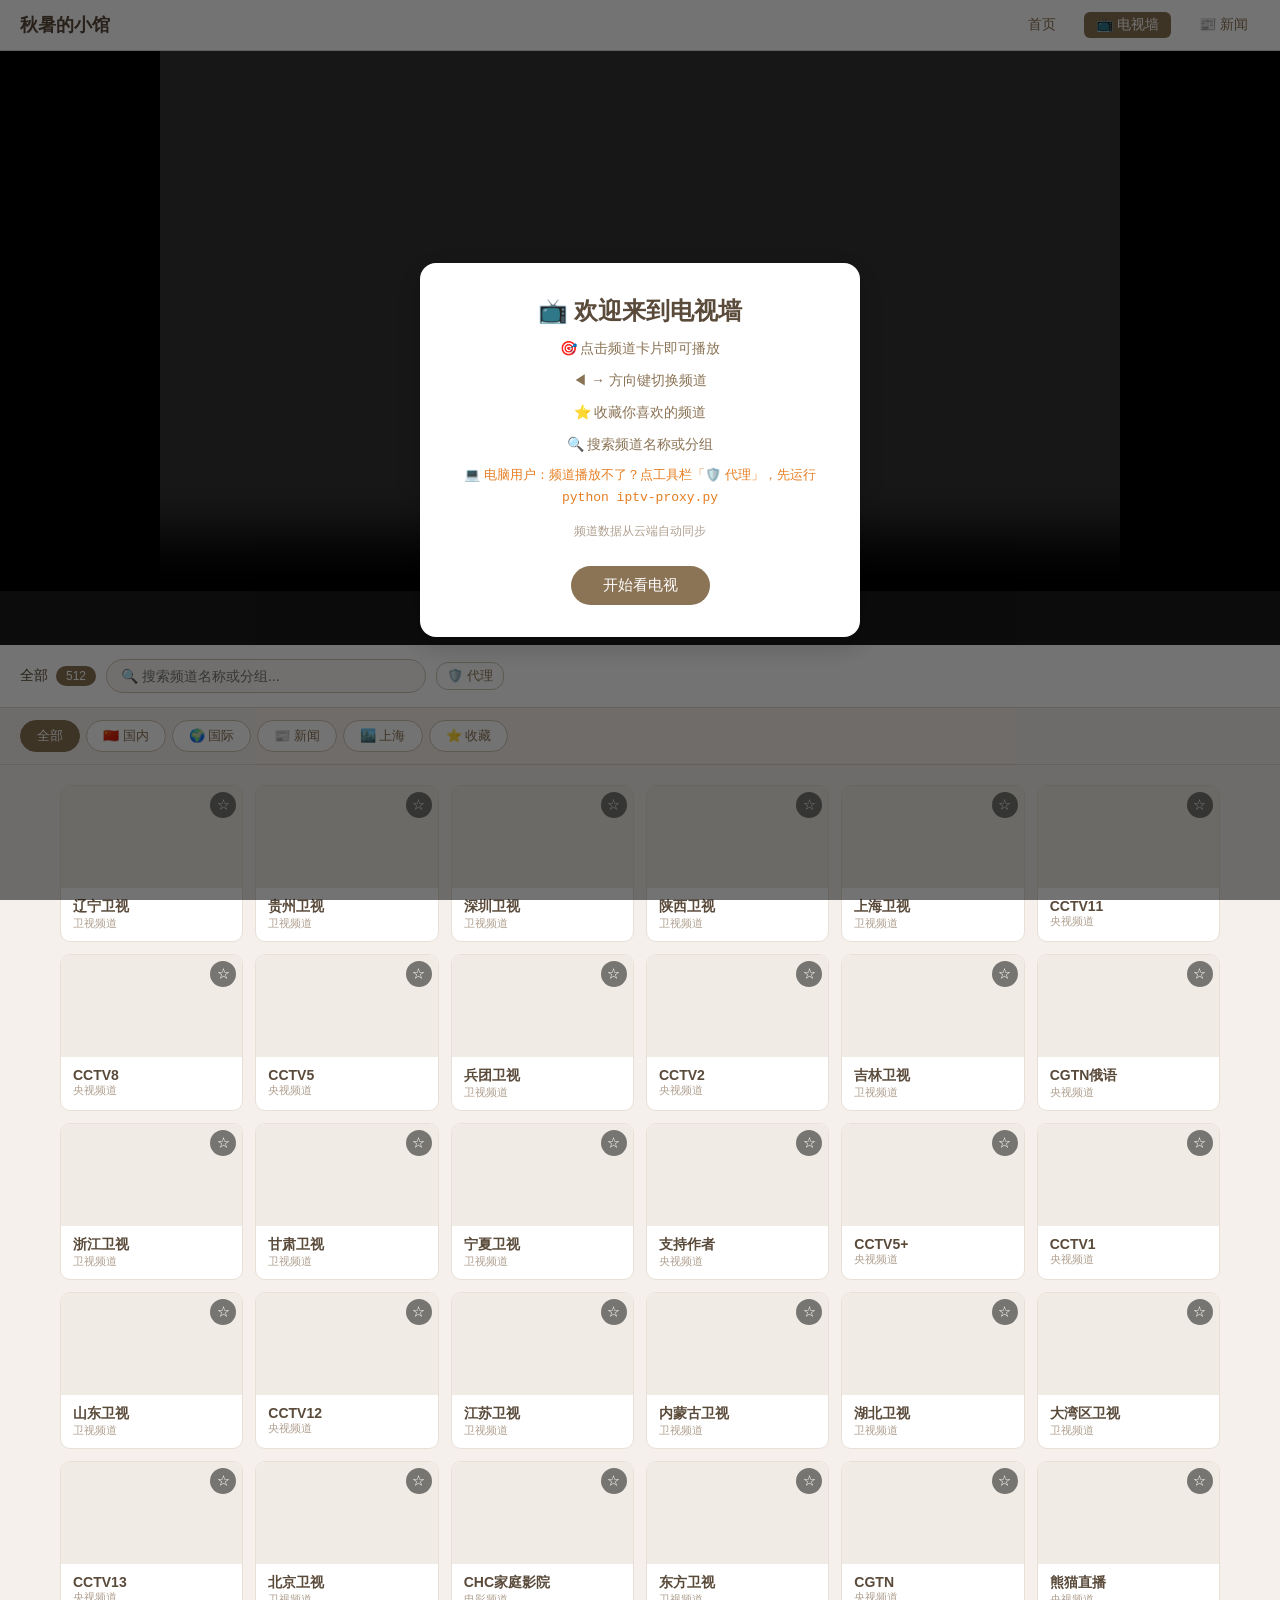
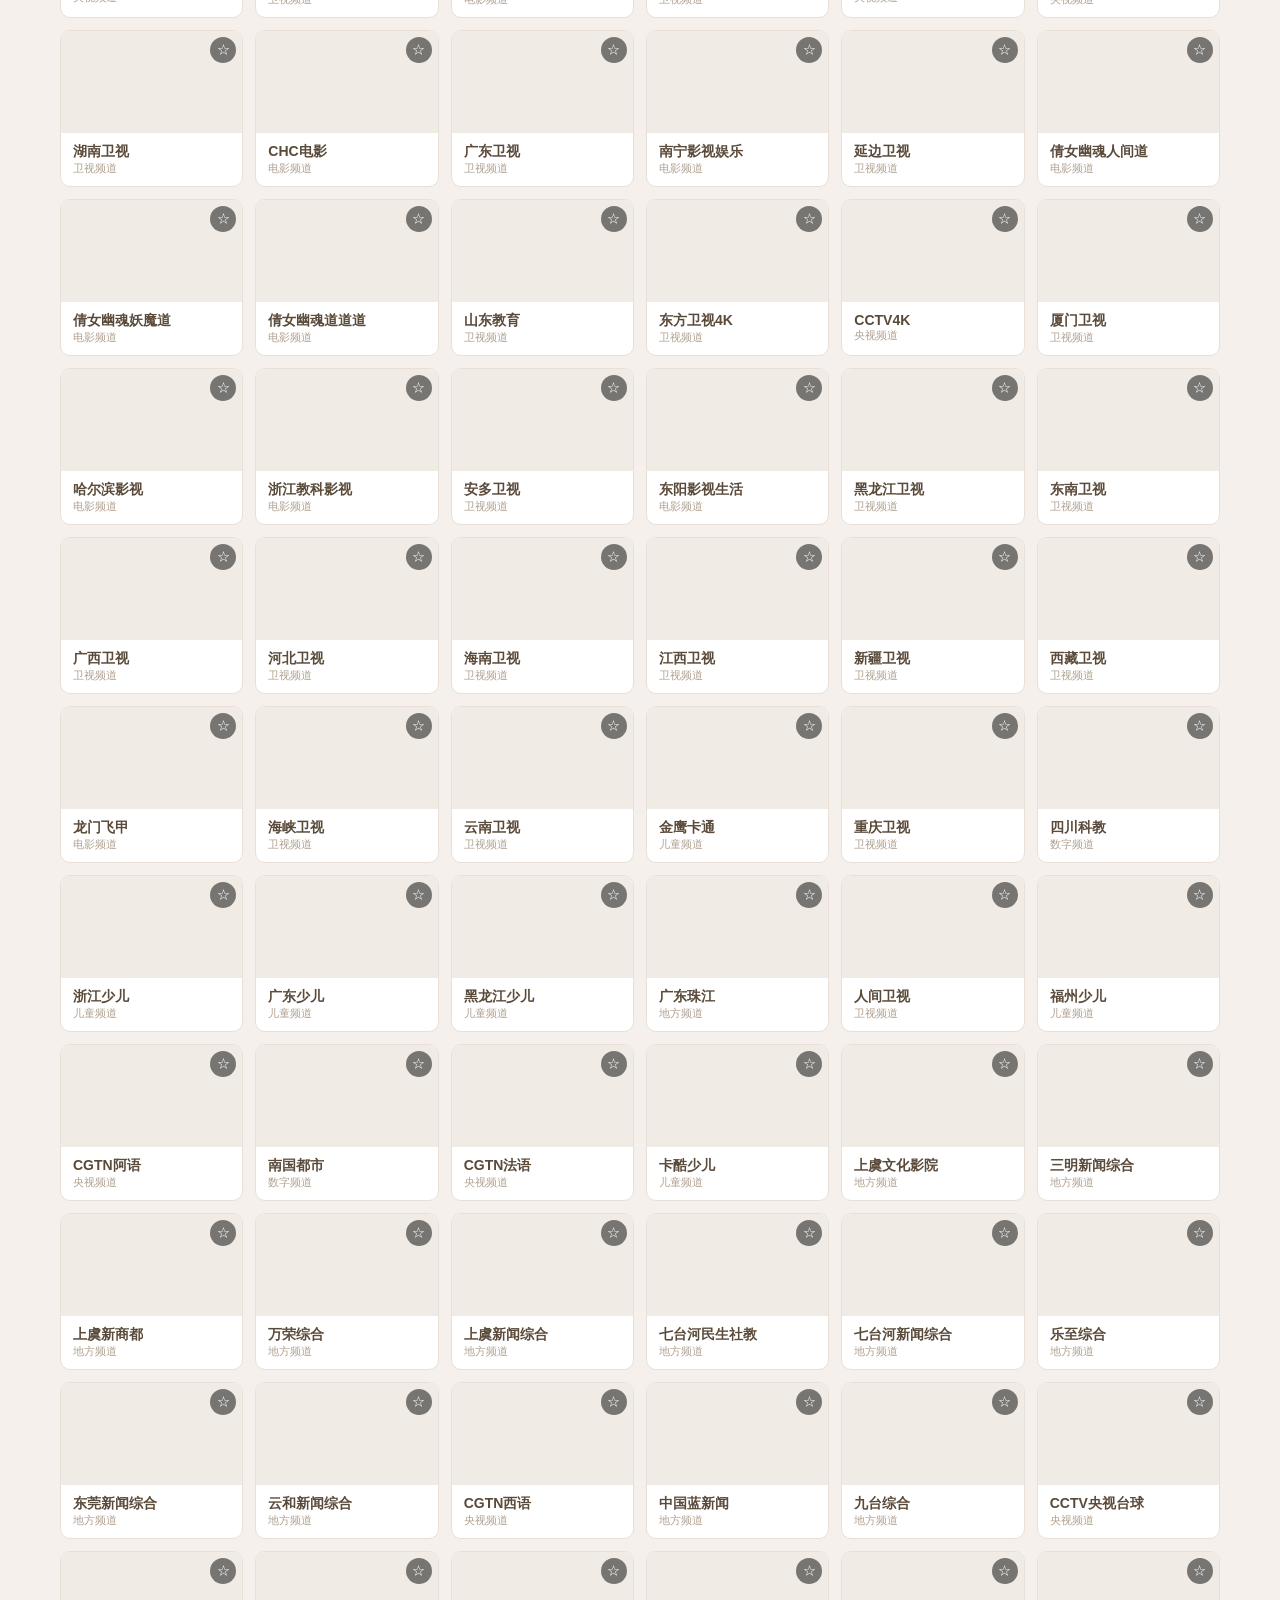
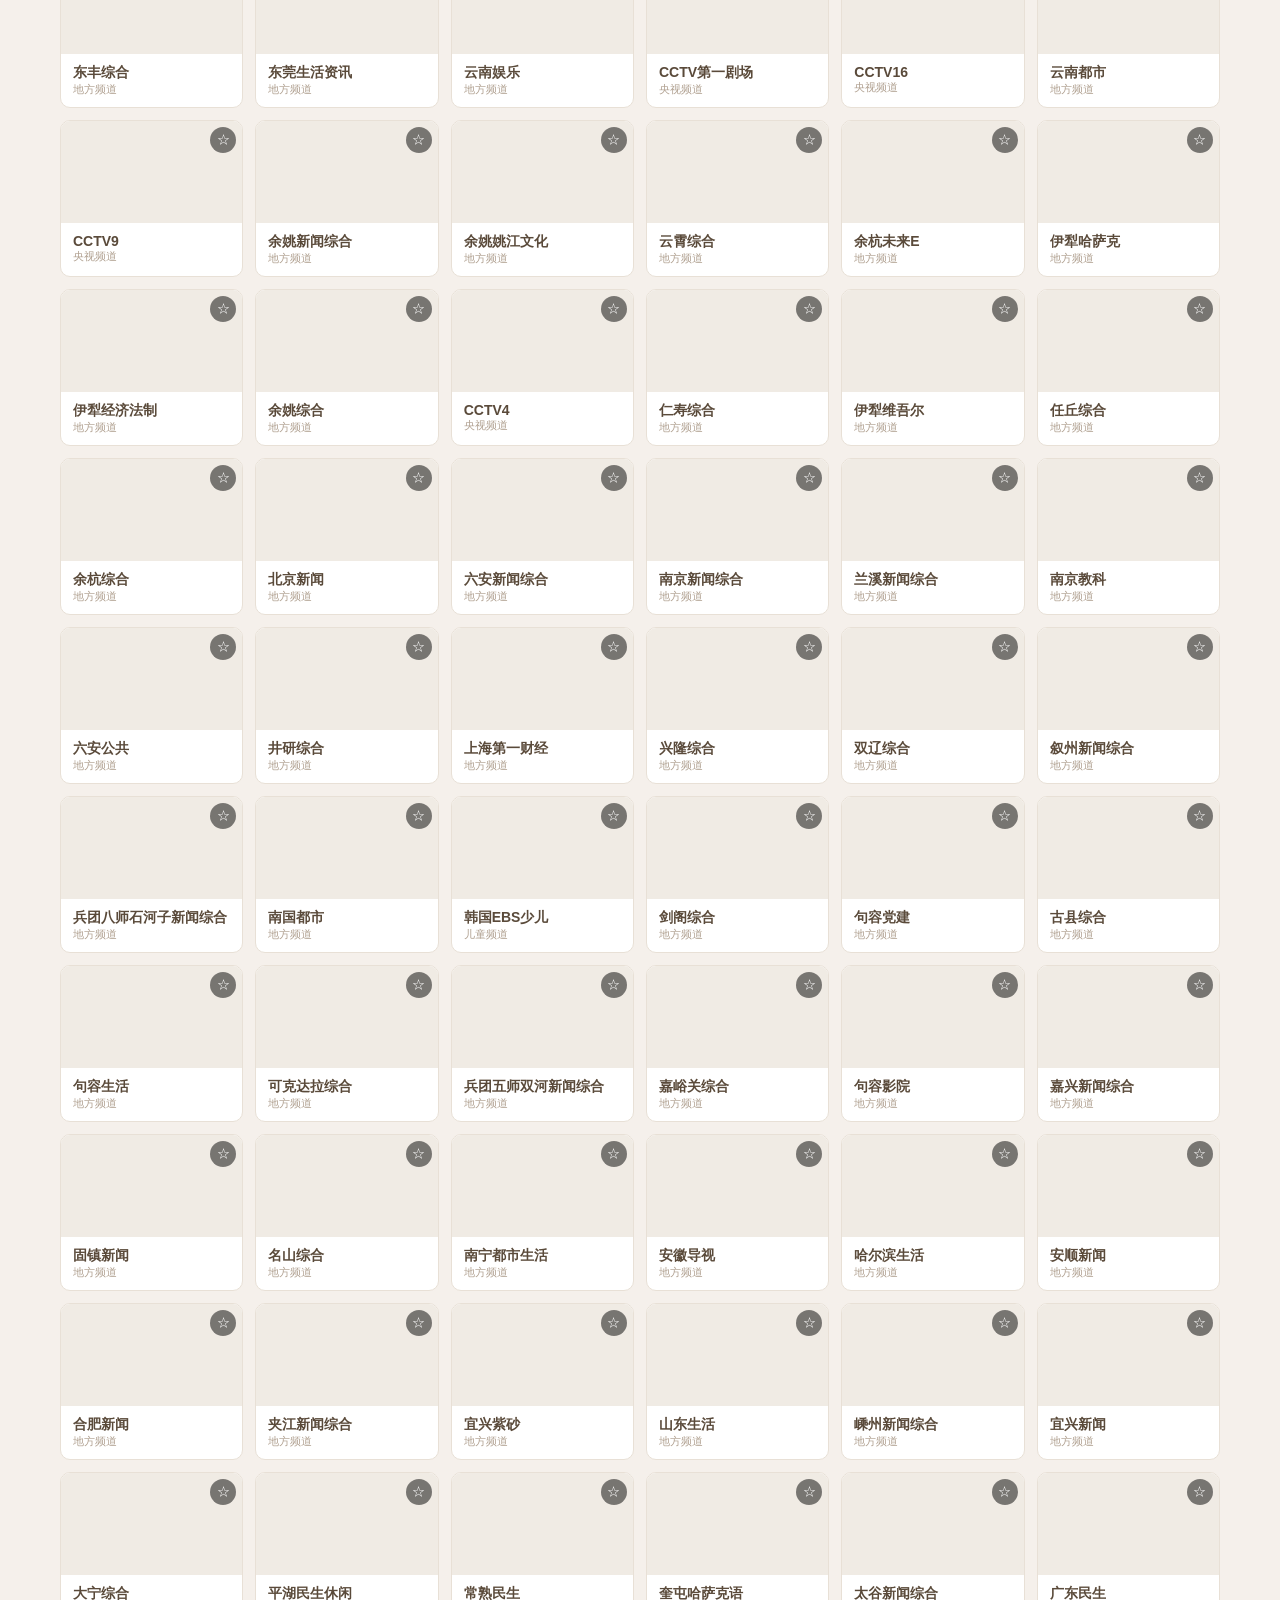
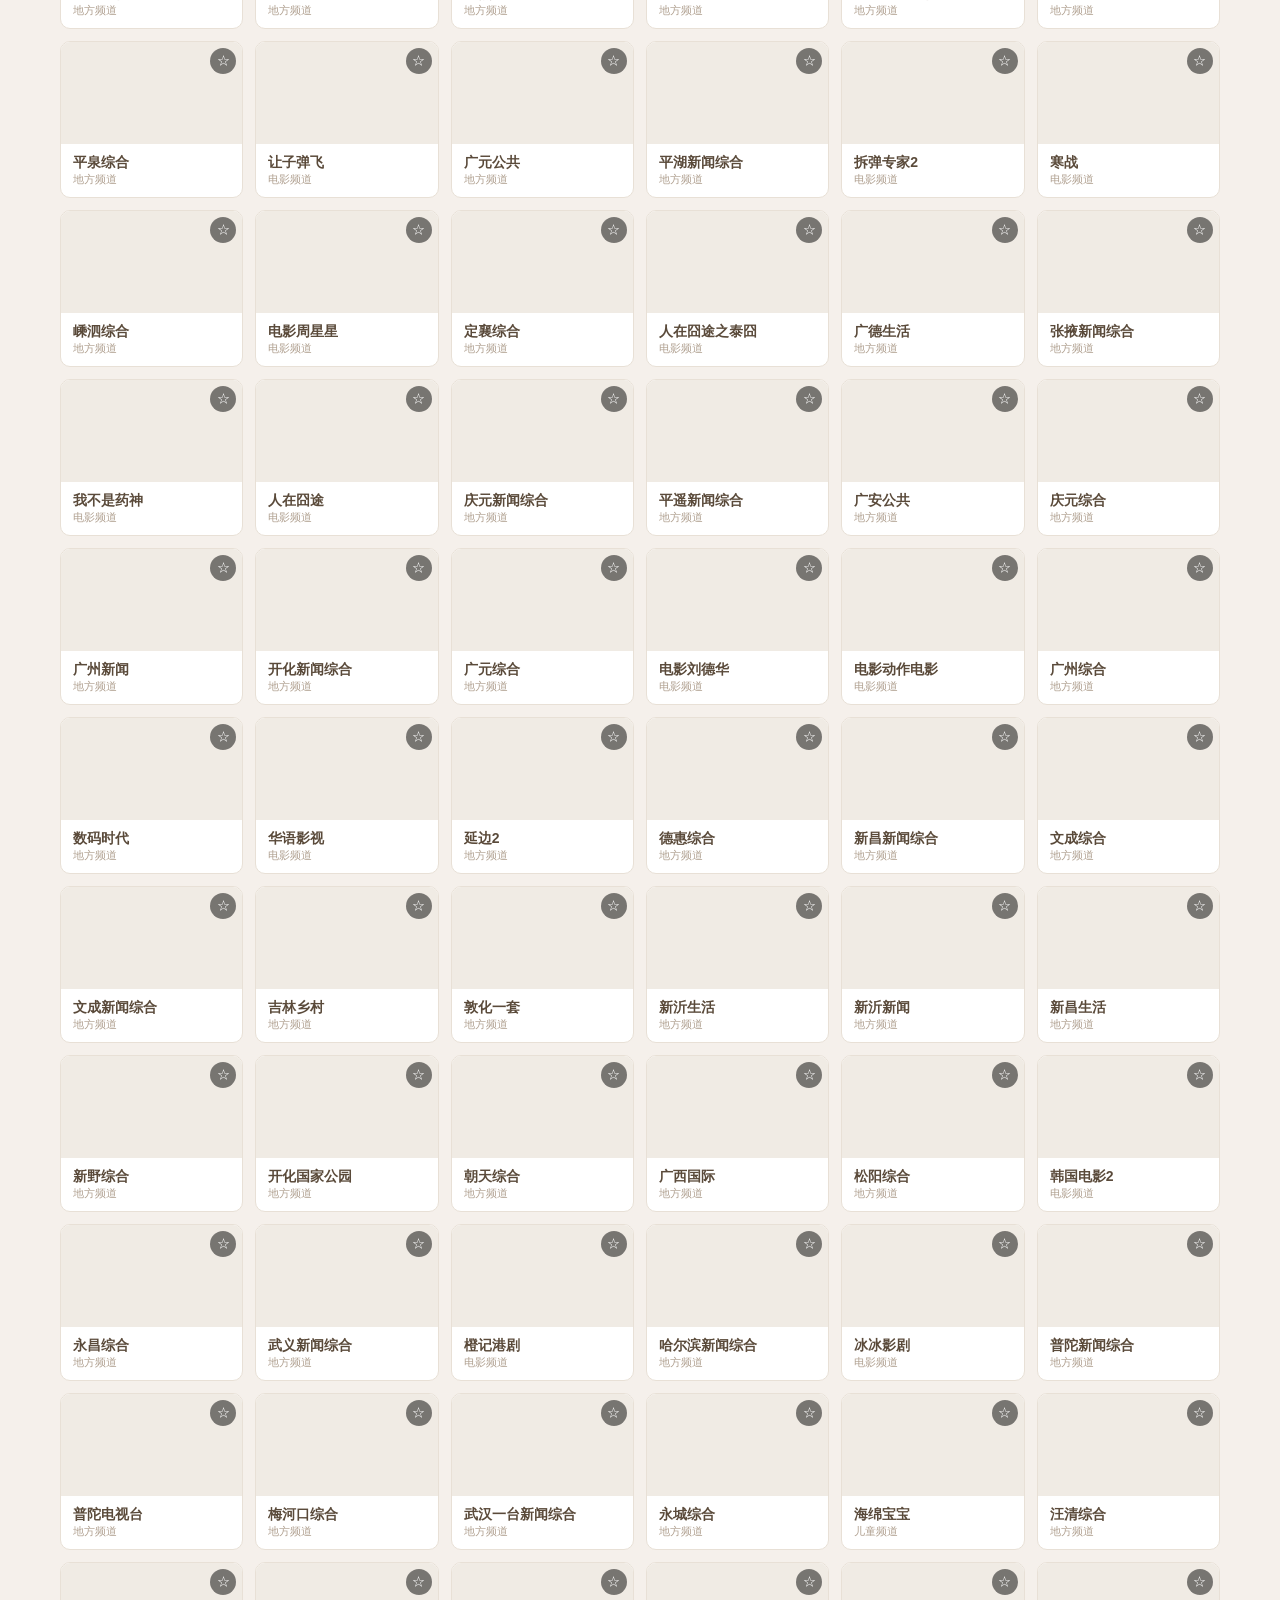
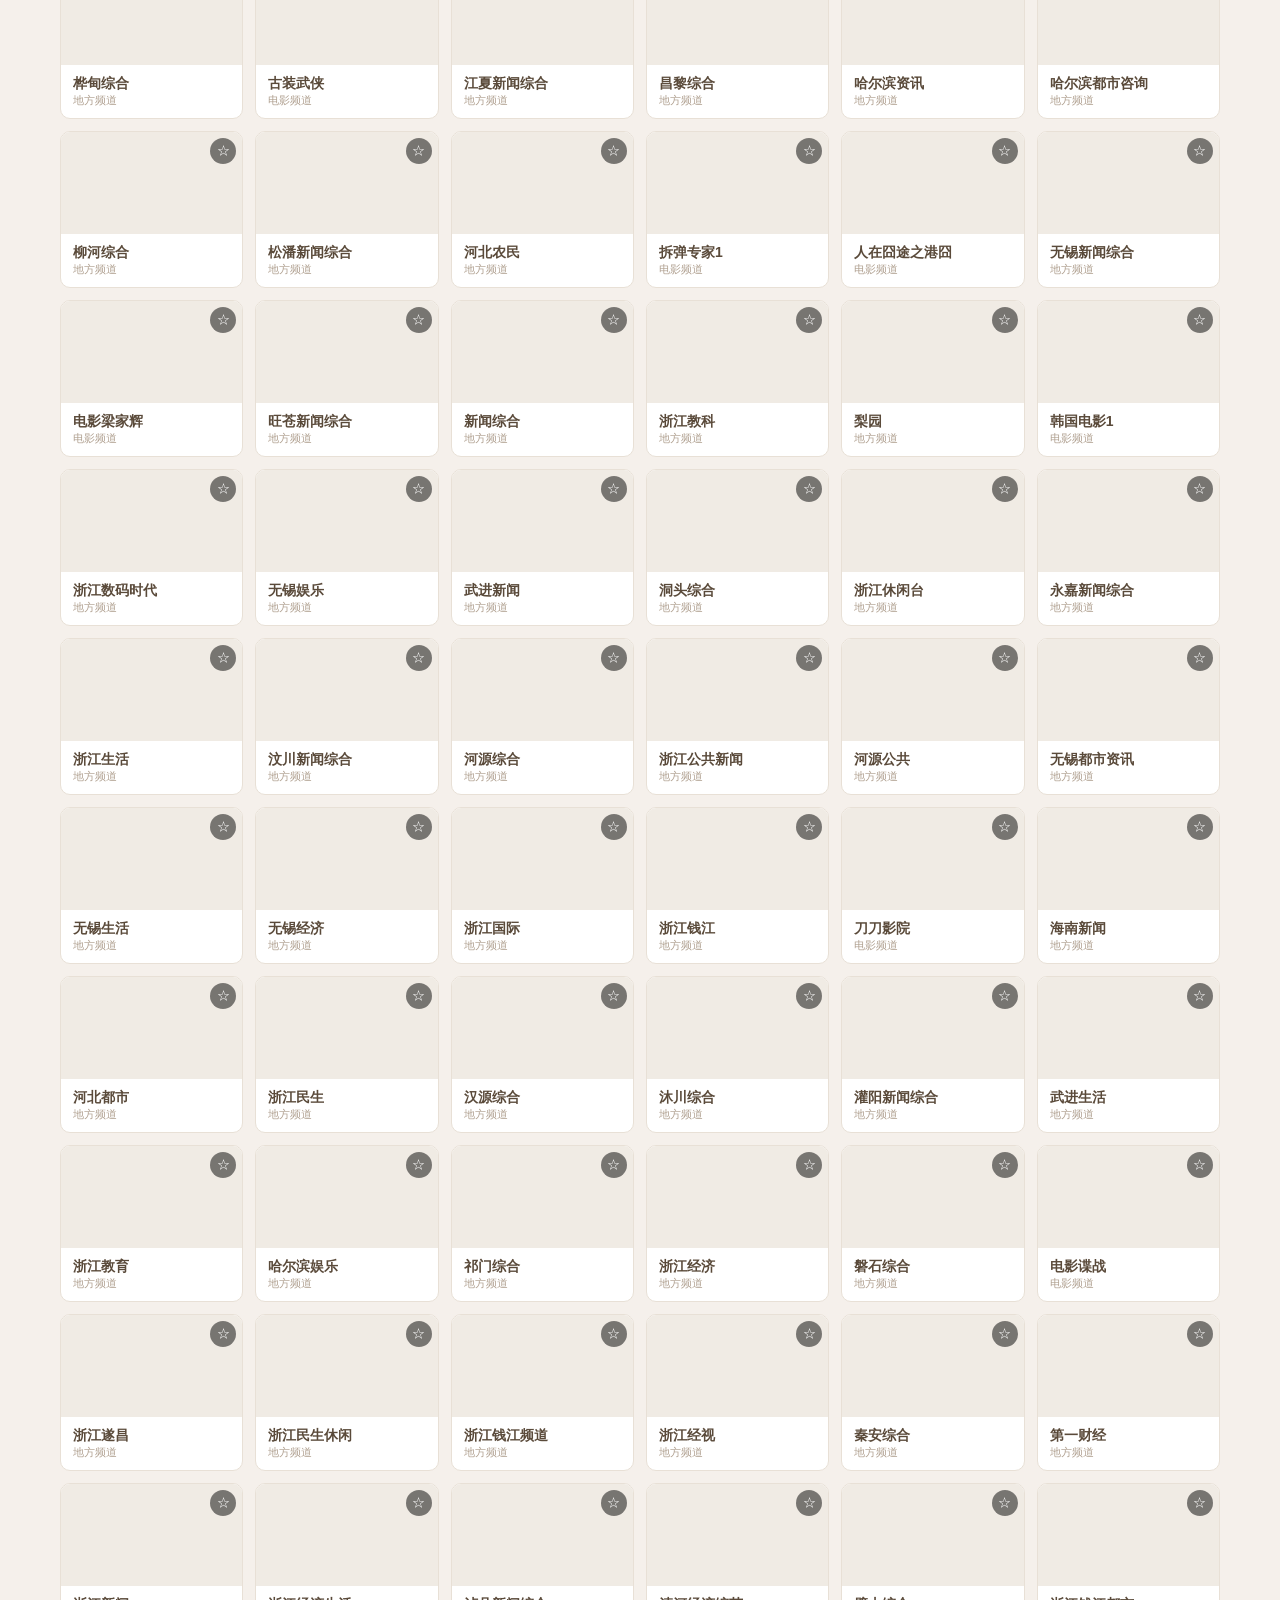
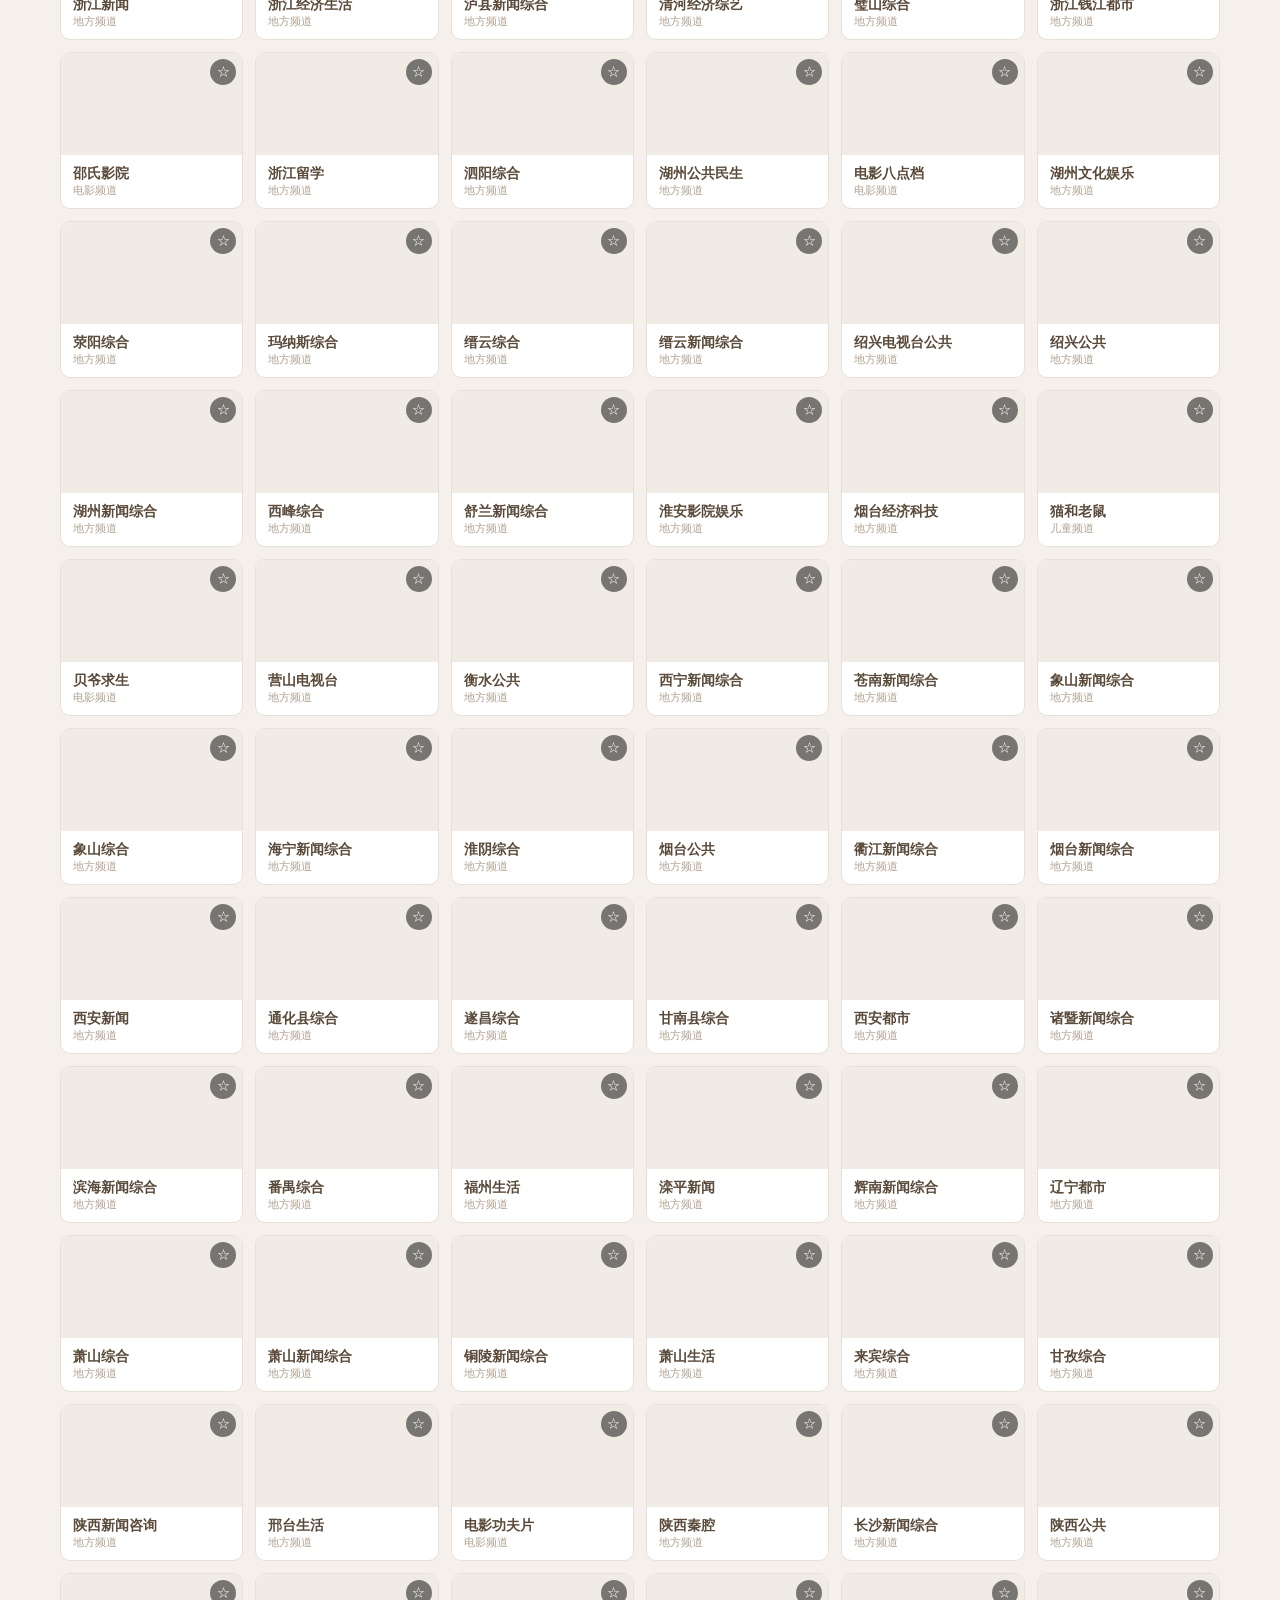
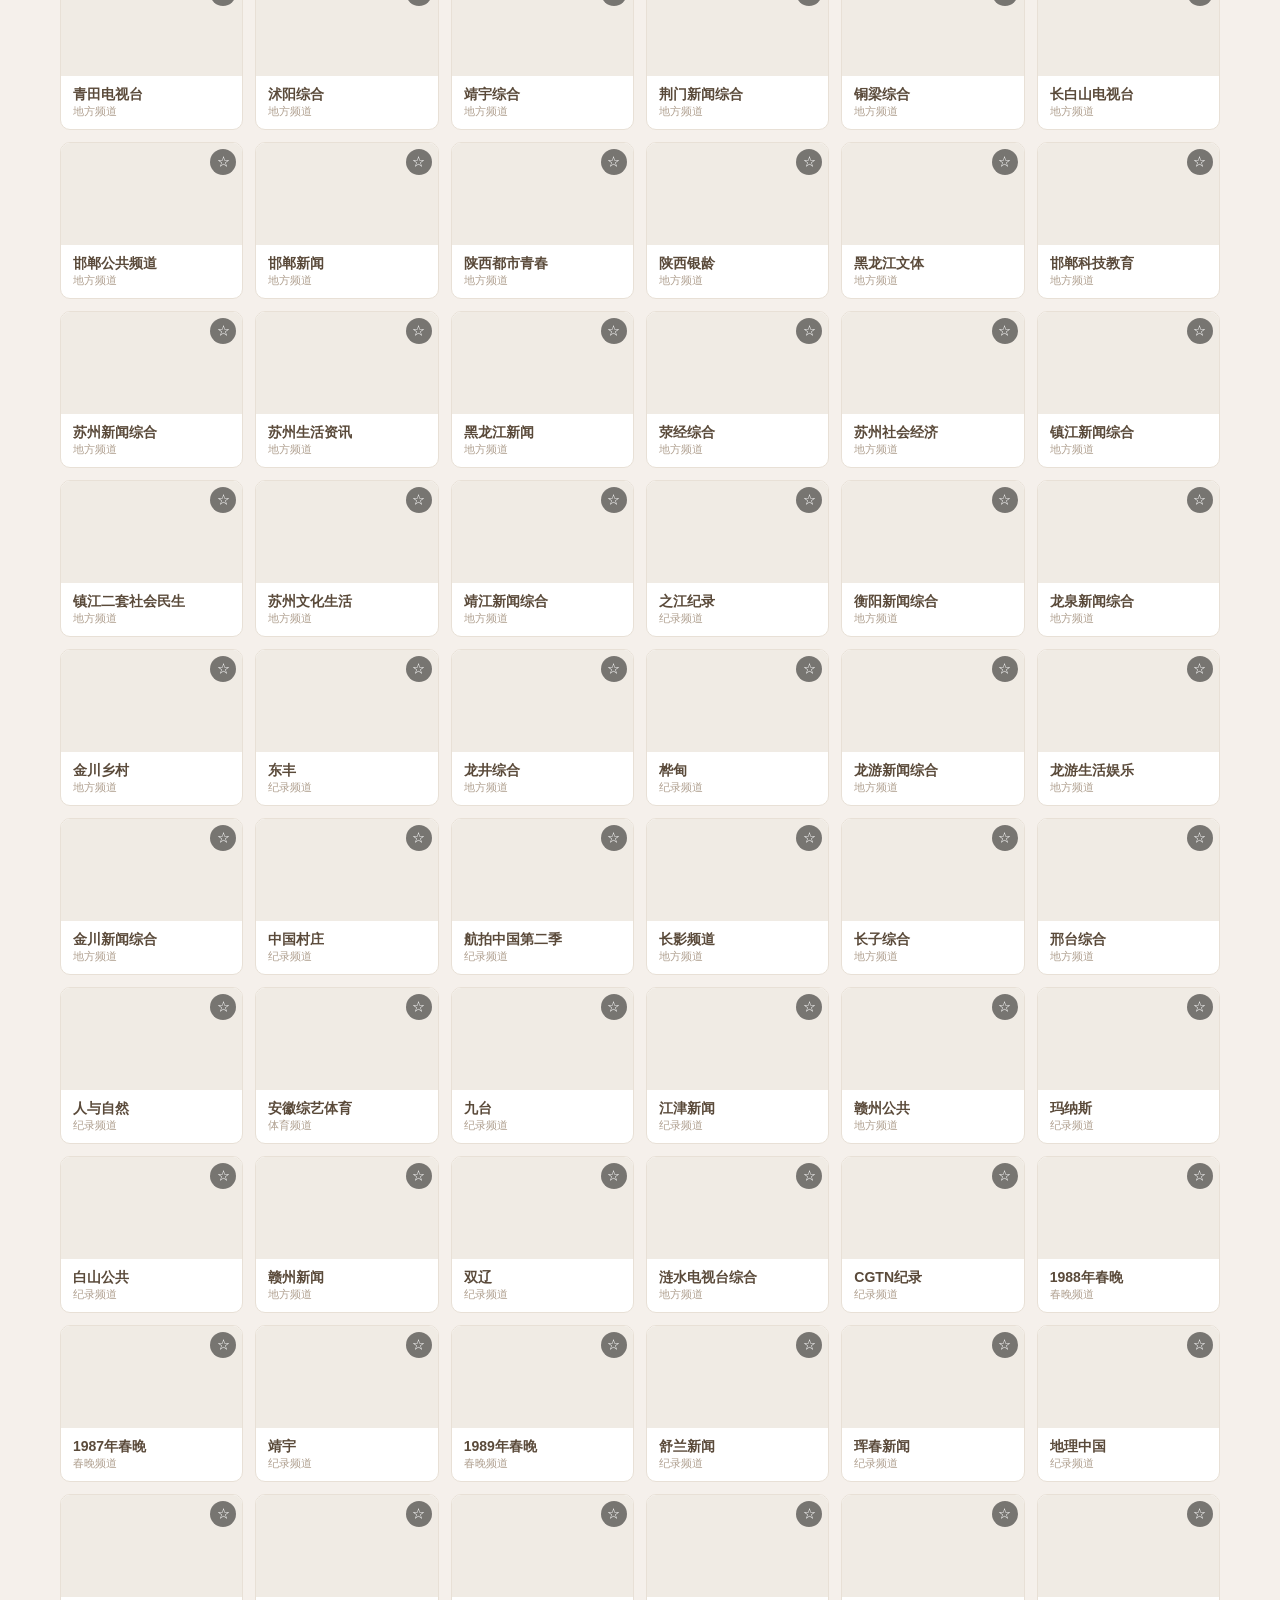
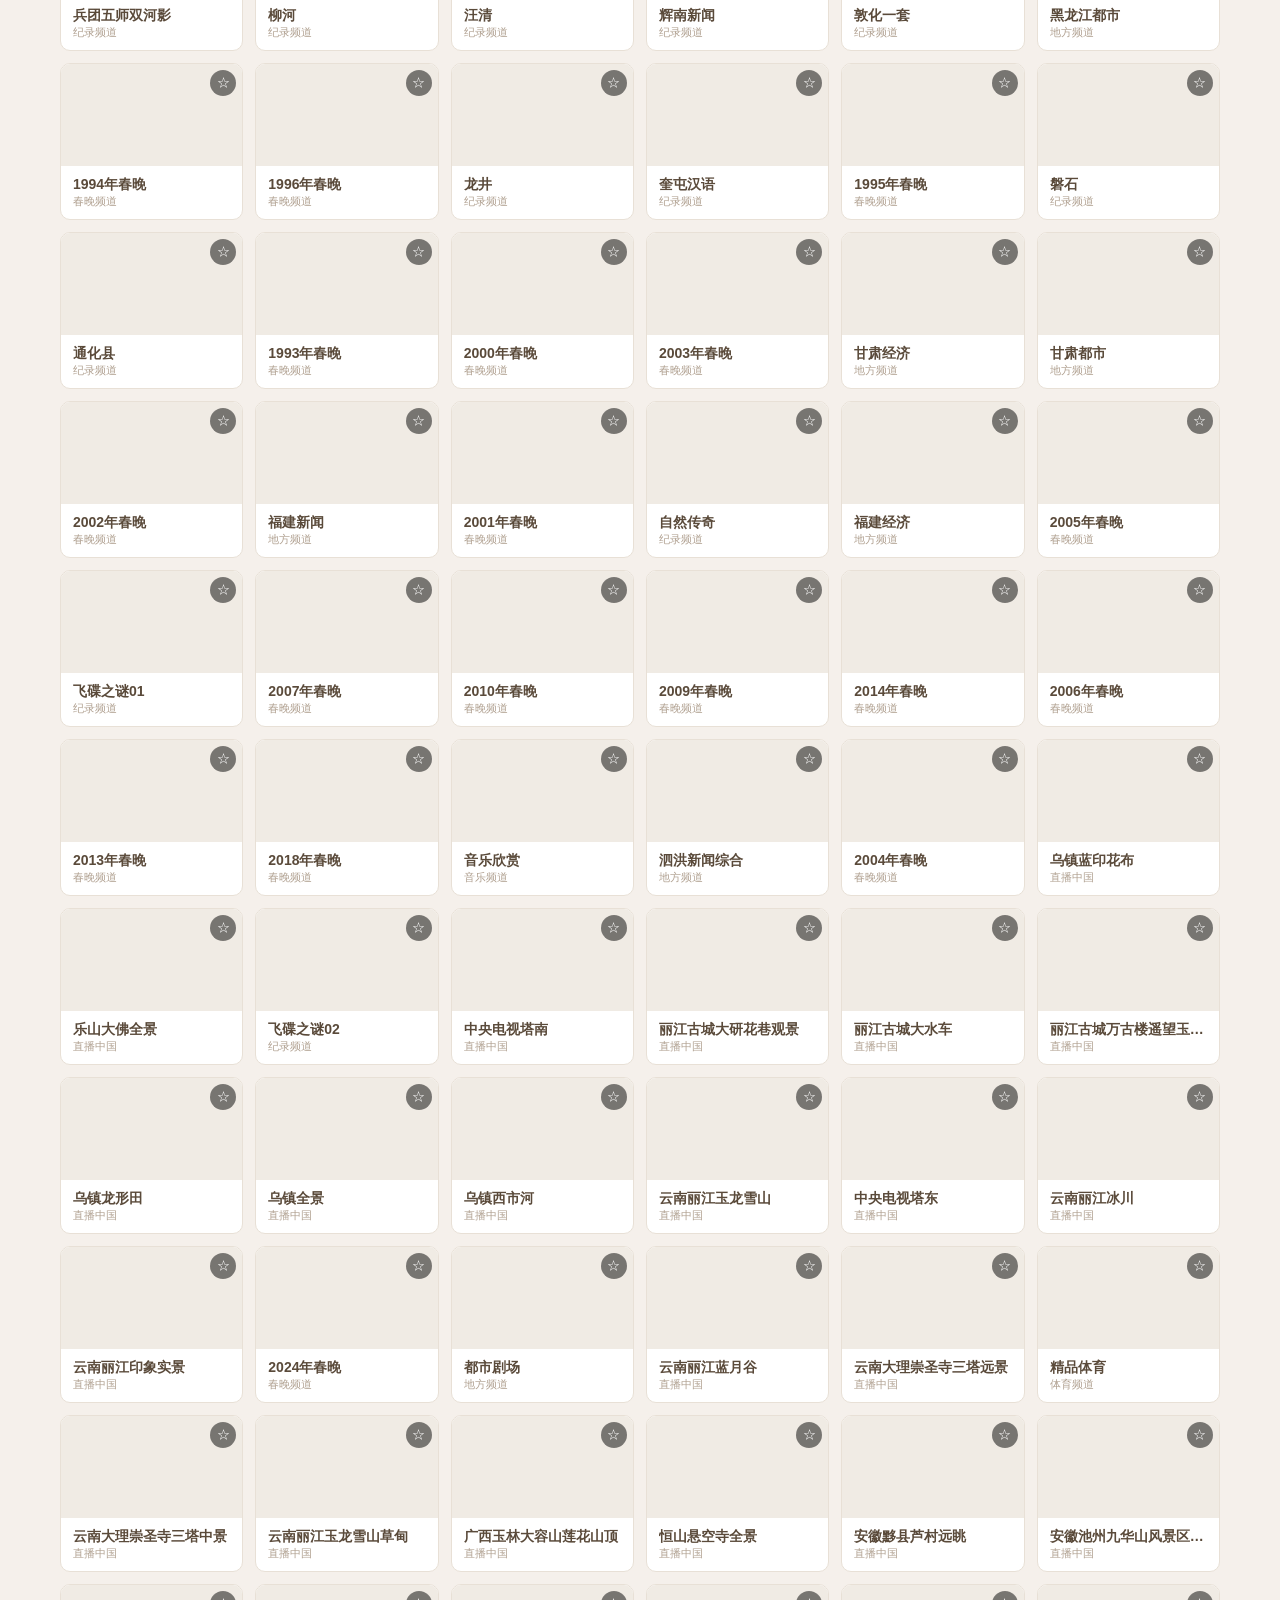
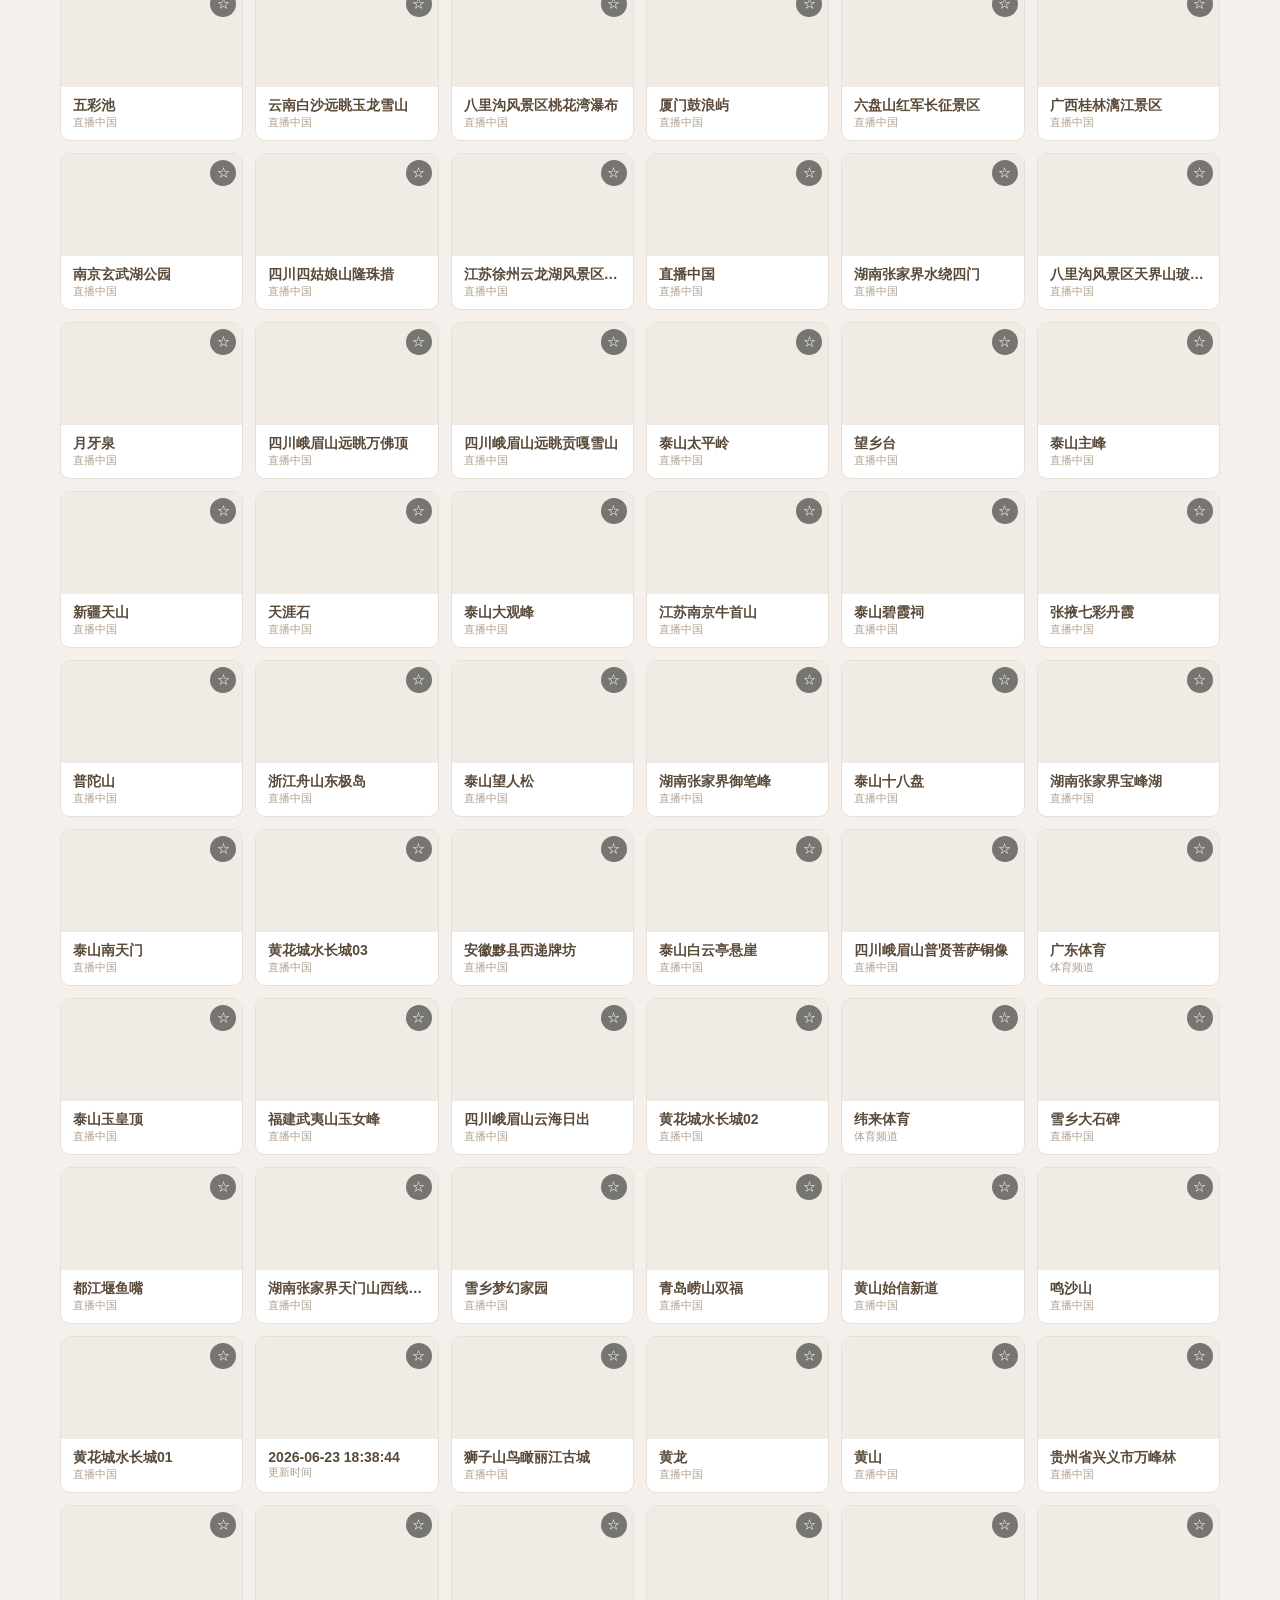
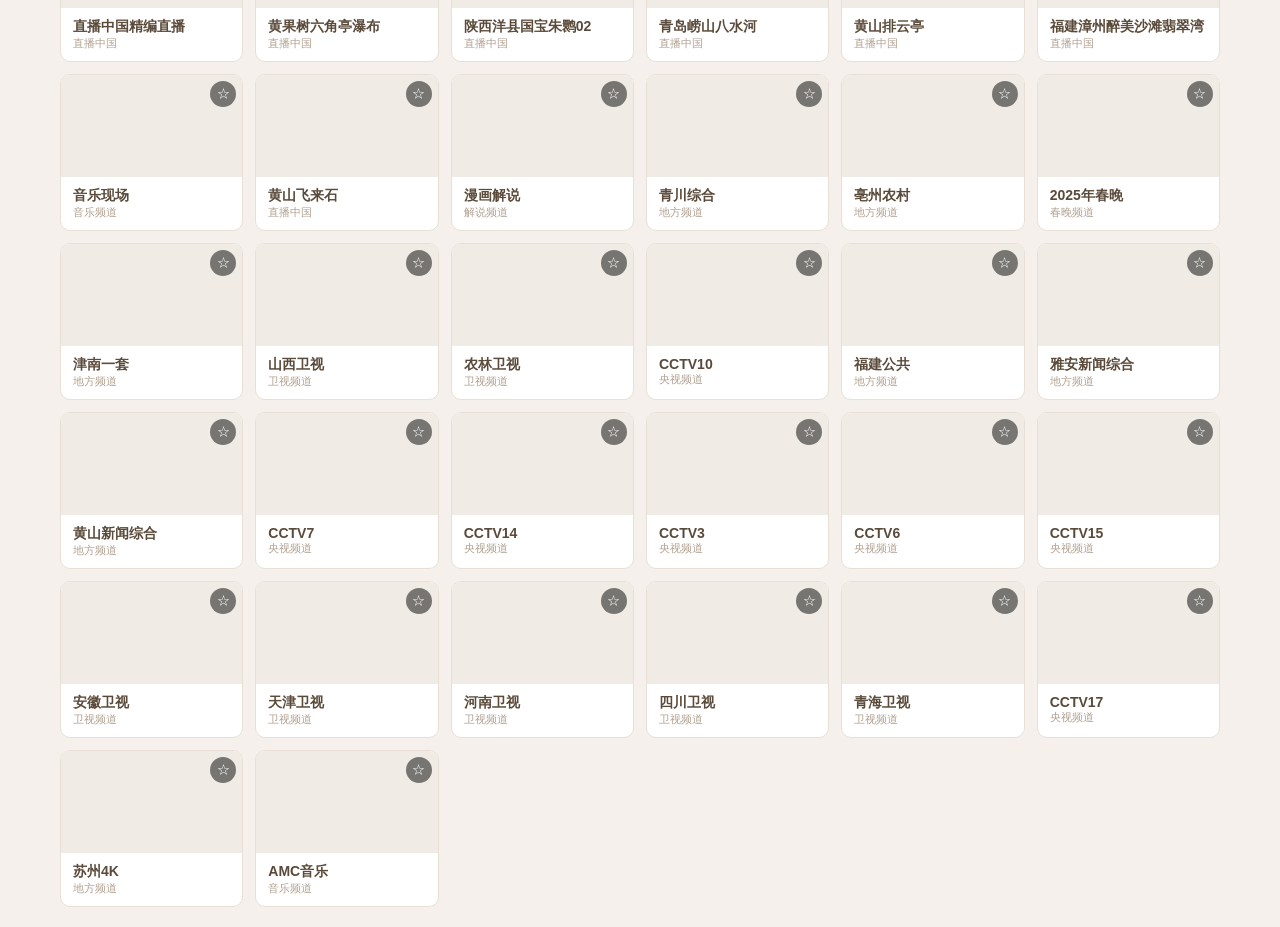
==== commit 7b09c4e6: "fix: iOS不走代理直接播放(原生HLS不需要CORS)" ====
--- a/iptv.html
+++ b/iptv.html
@@ -197,6 +197,8 @@
 function isHttpUrl(url) { return url.indexOf('http:') === 0; }
 function needProxy(url) {
   if (!isHttpUrl(url)) return false;
+  // iOS原生HLS不需要CORS，直接播放（代理反而慢）
+  if (isIOS() && !Hls.isSupported()) return false;
   // 本地服务器模式：始终代理（解决CORS跨域）
   if (location.hostname === '127.0.0.1' || location.hostname === 'localhost') return true;
   // 局域网代理模式：也自动代理（解决HLS.js CORS问题）
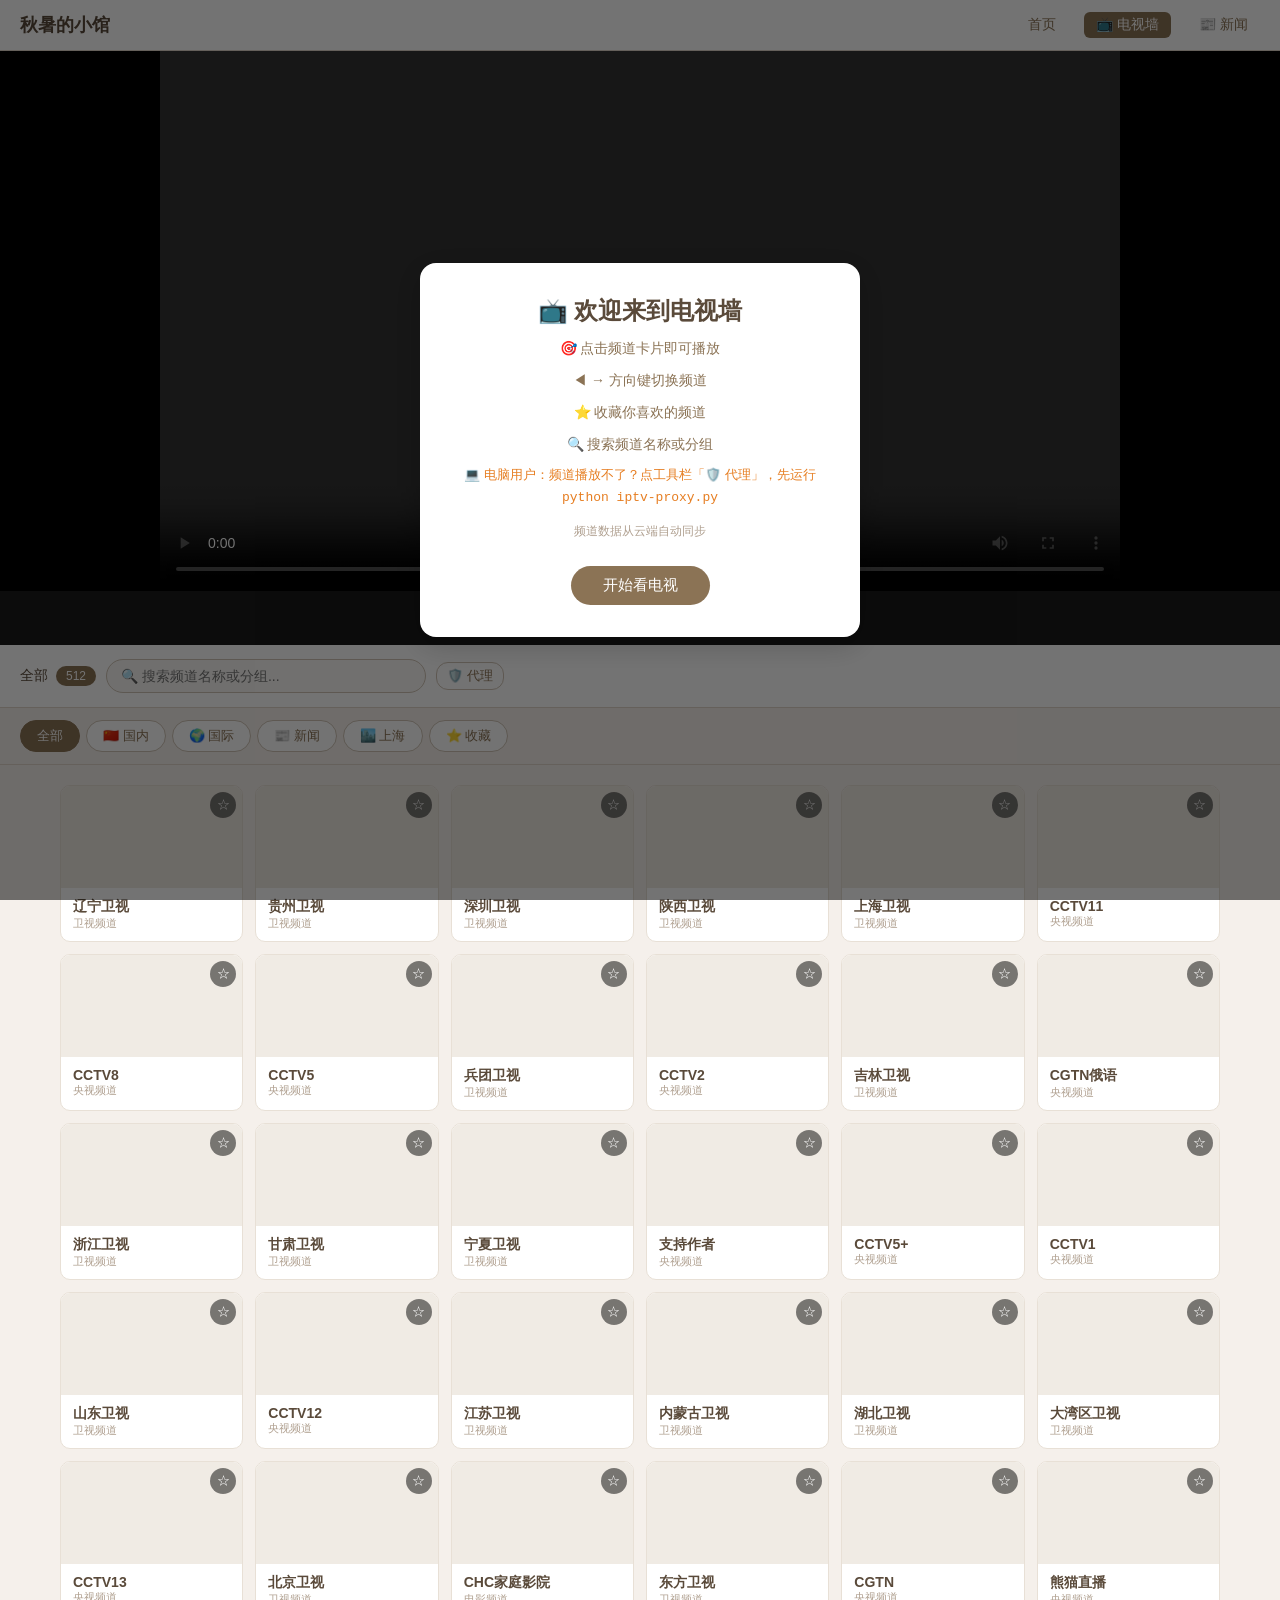
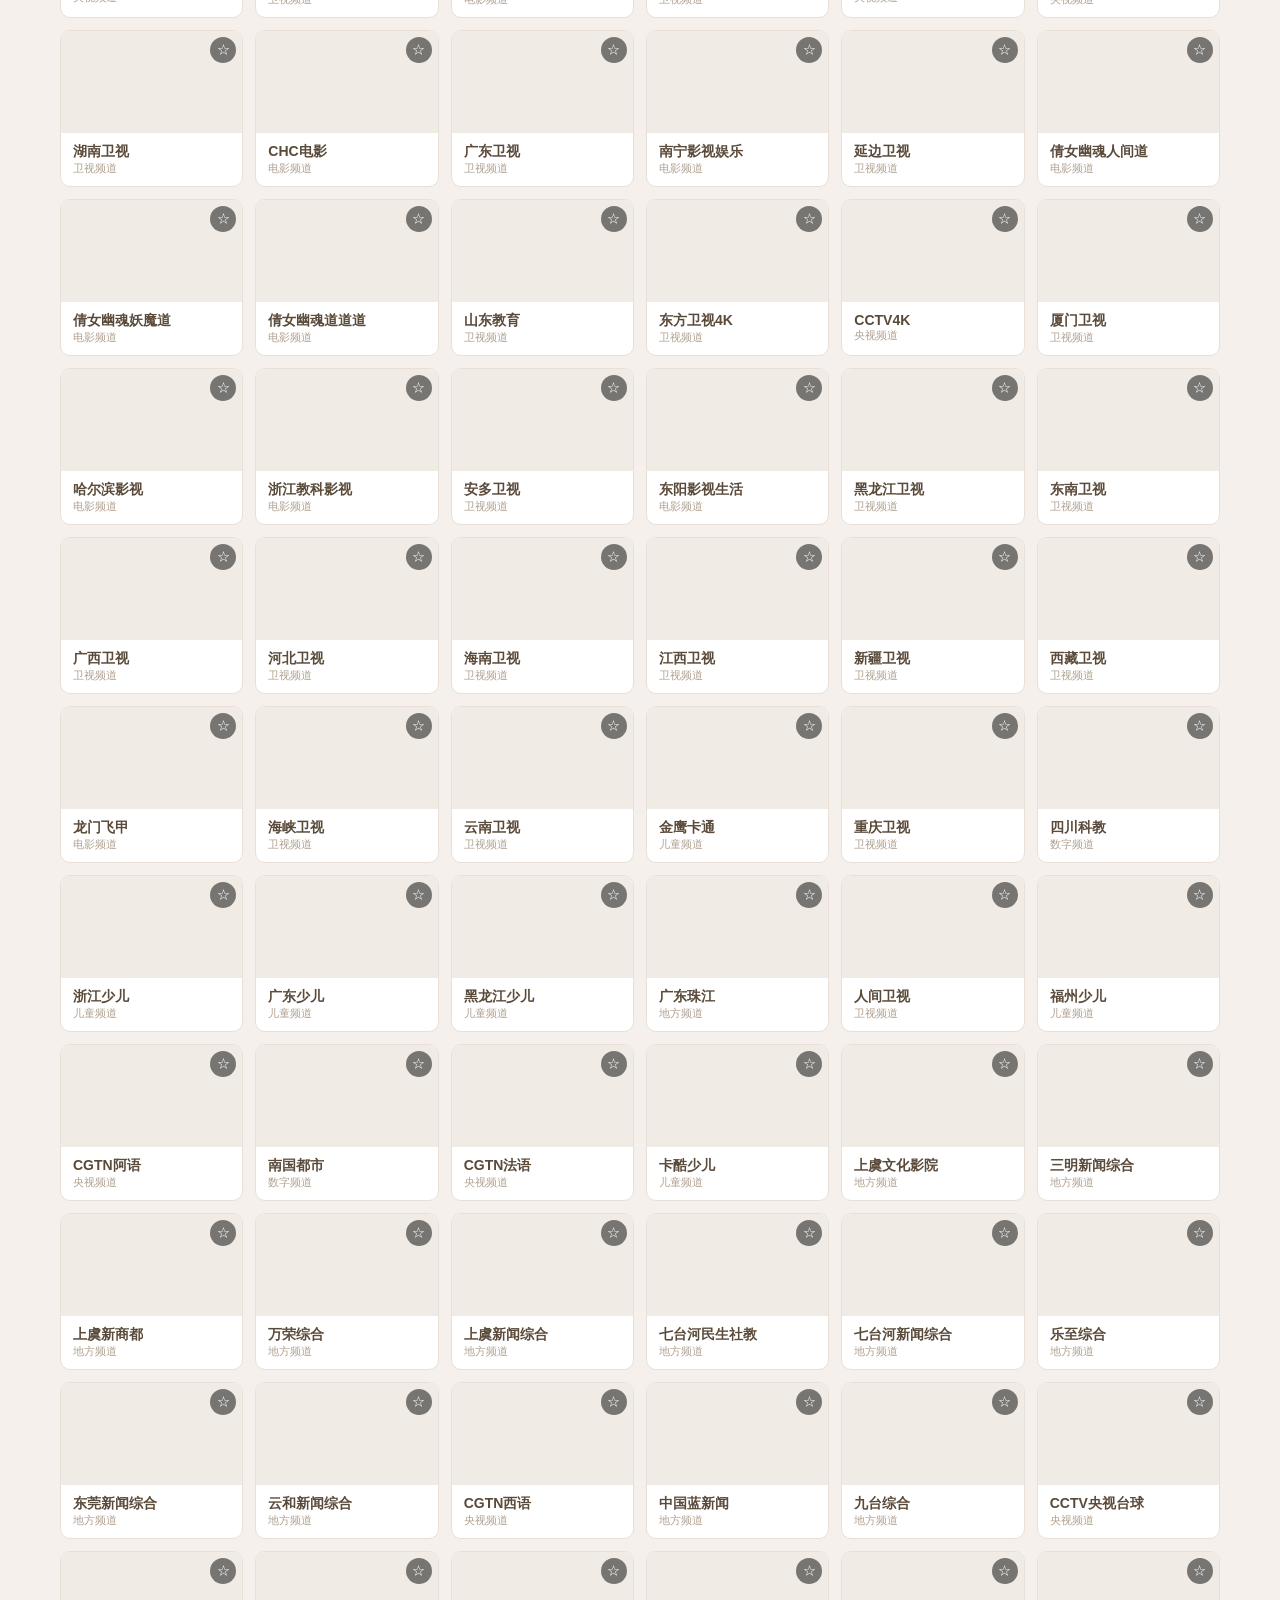
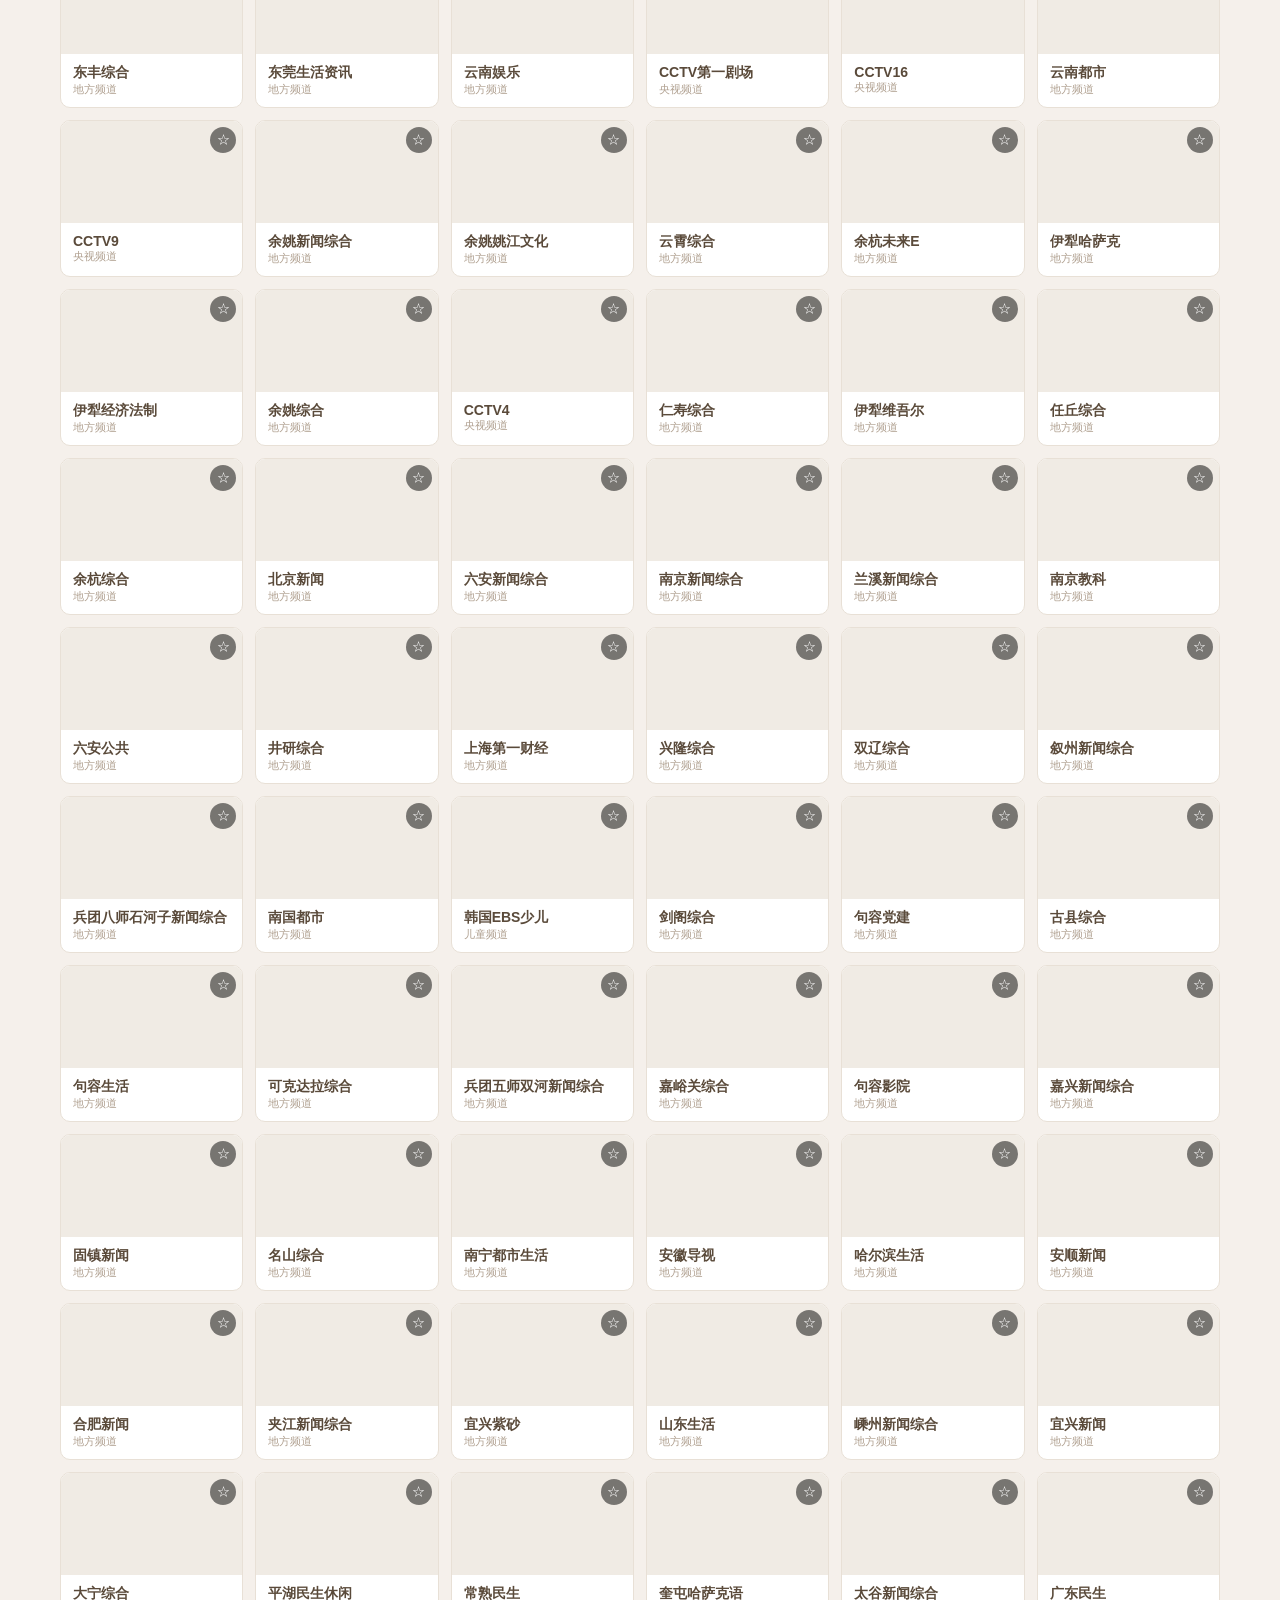
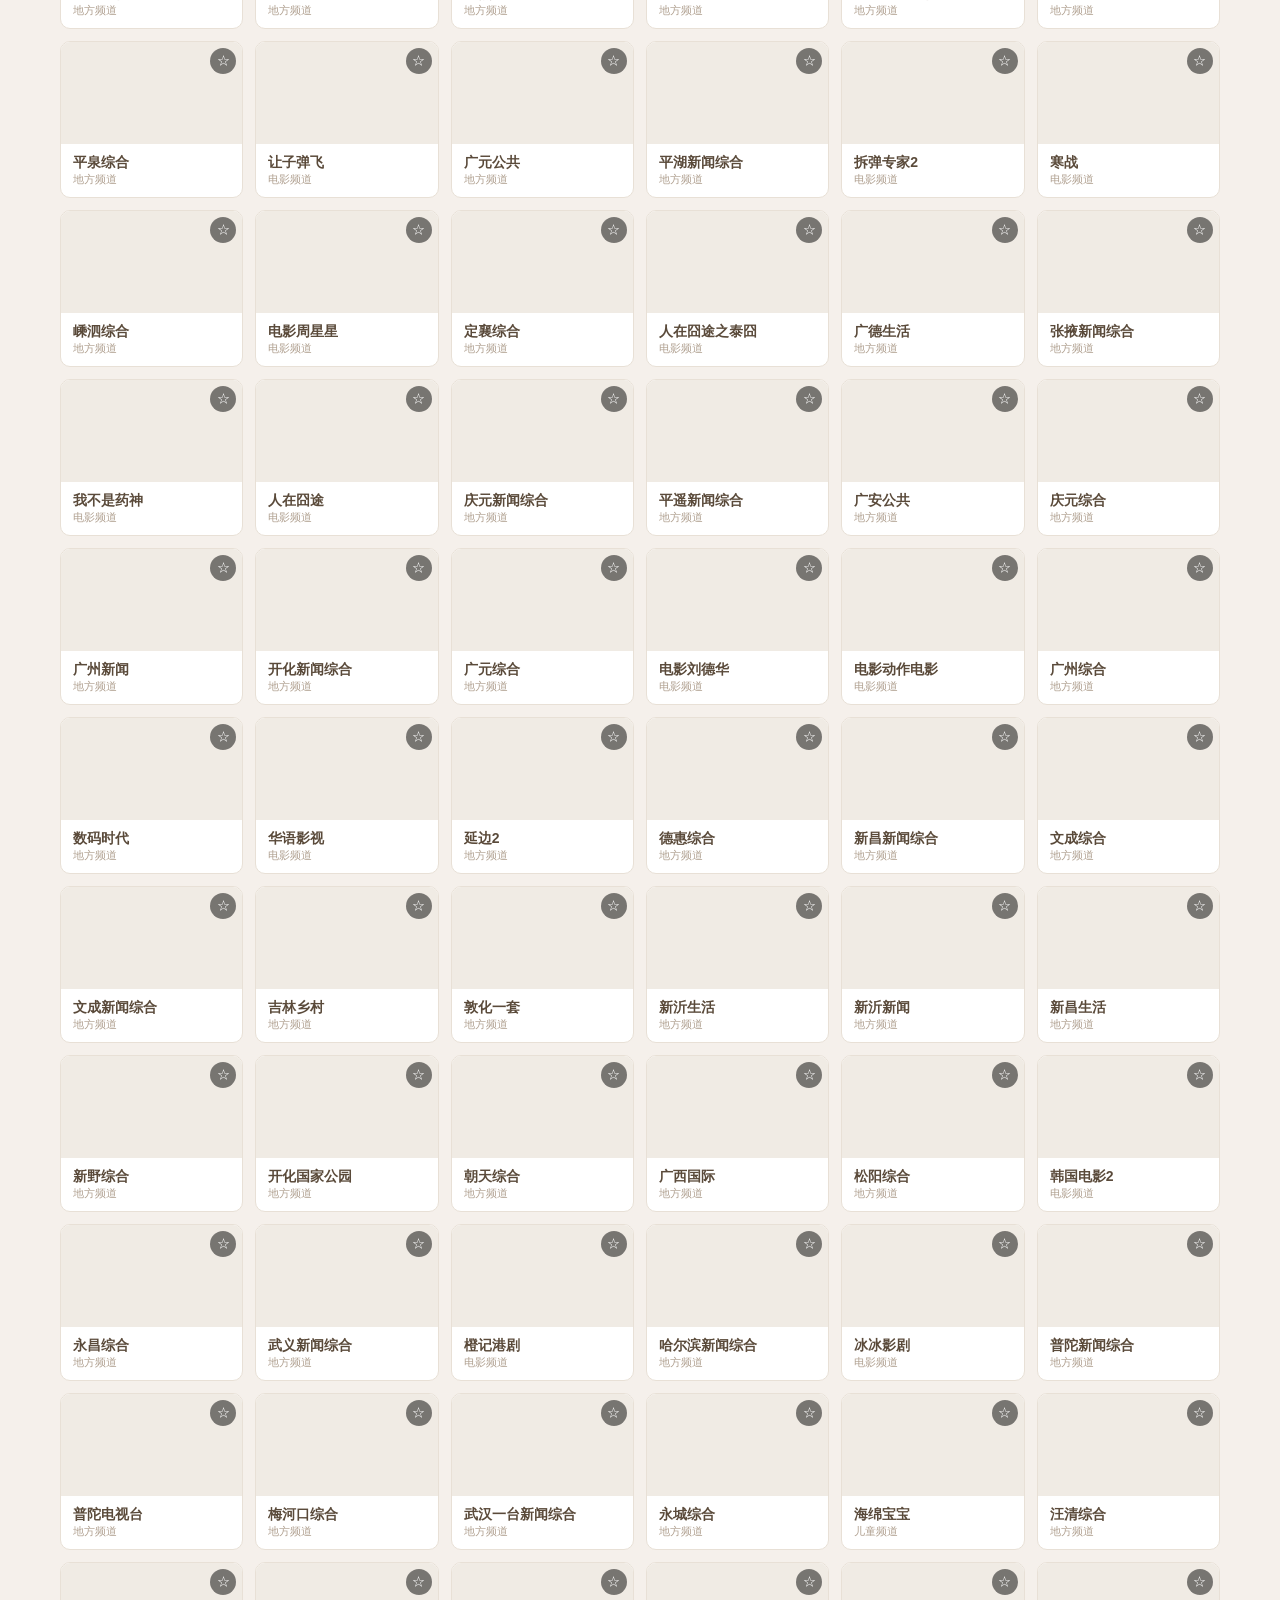
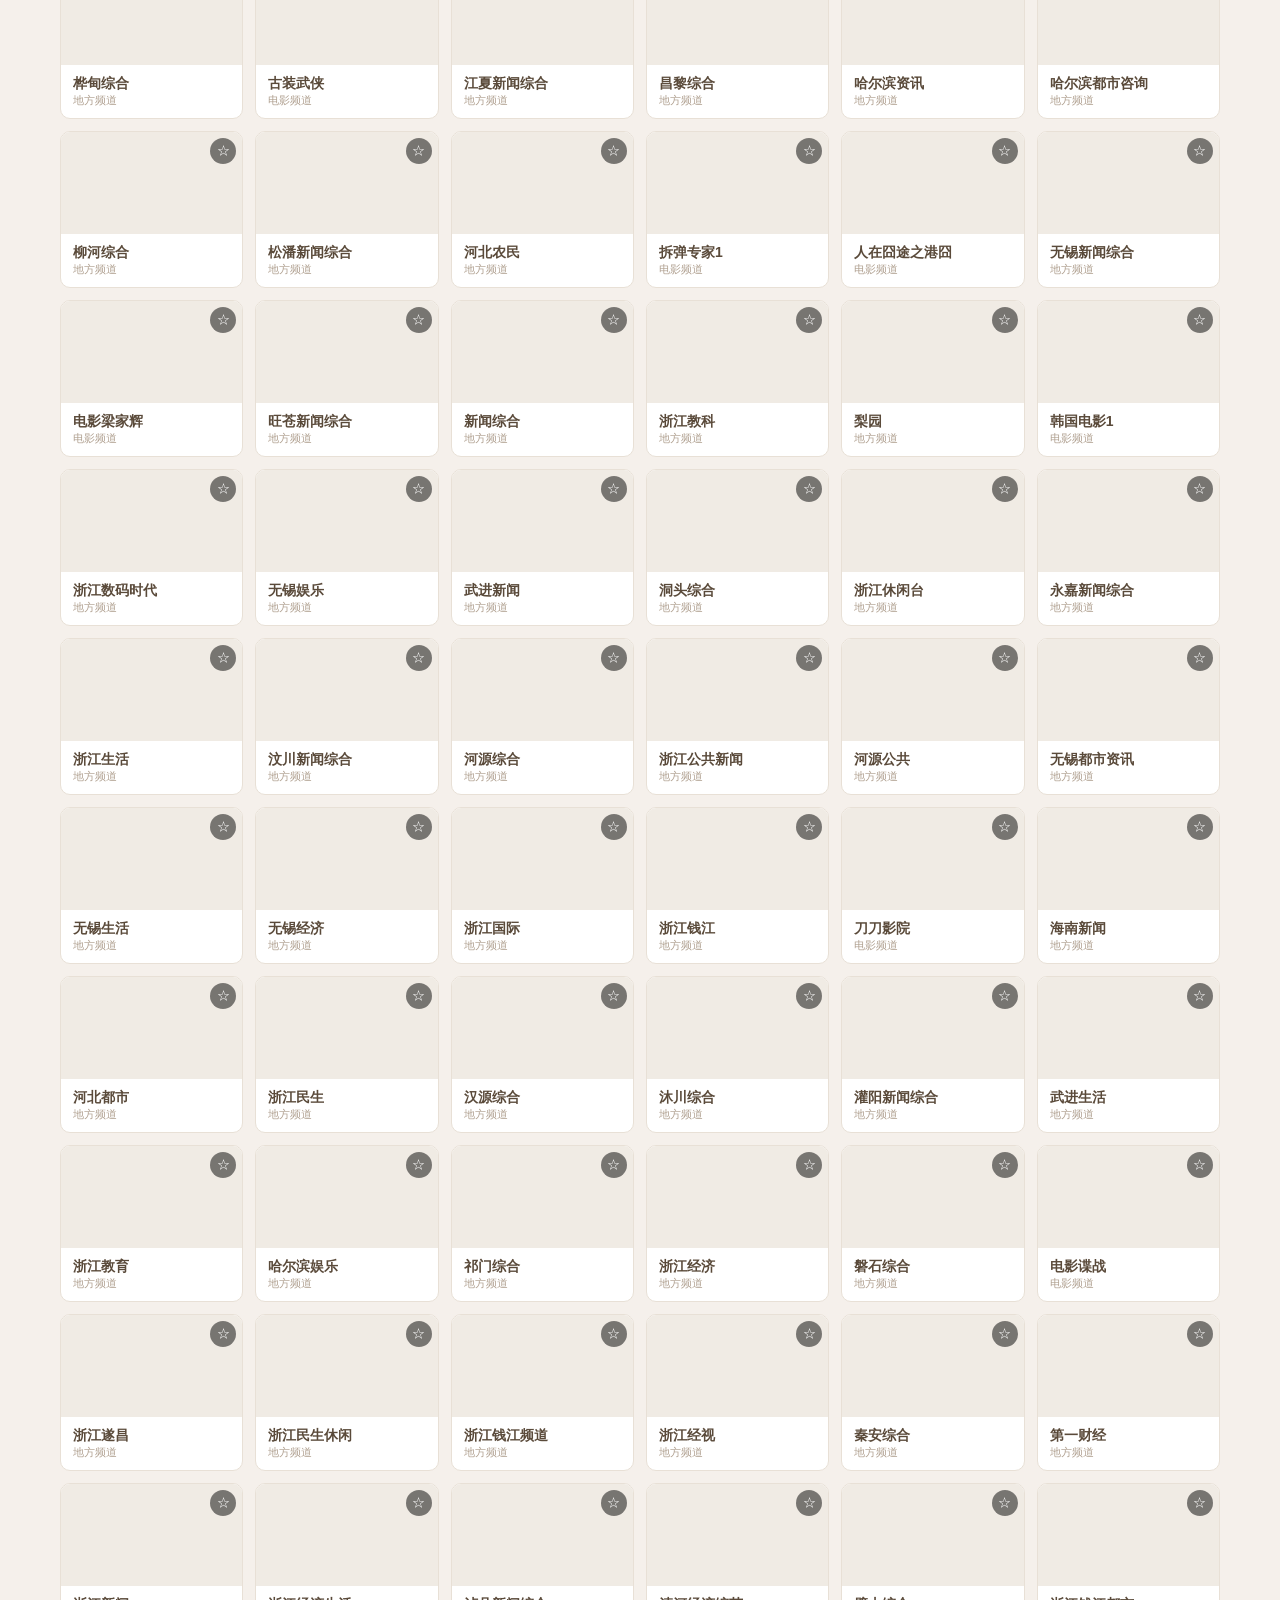
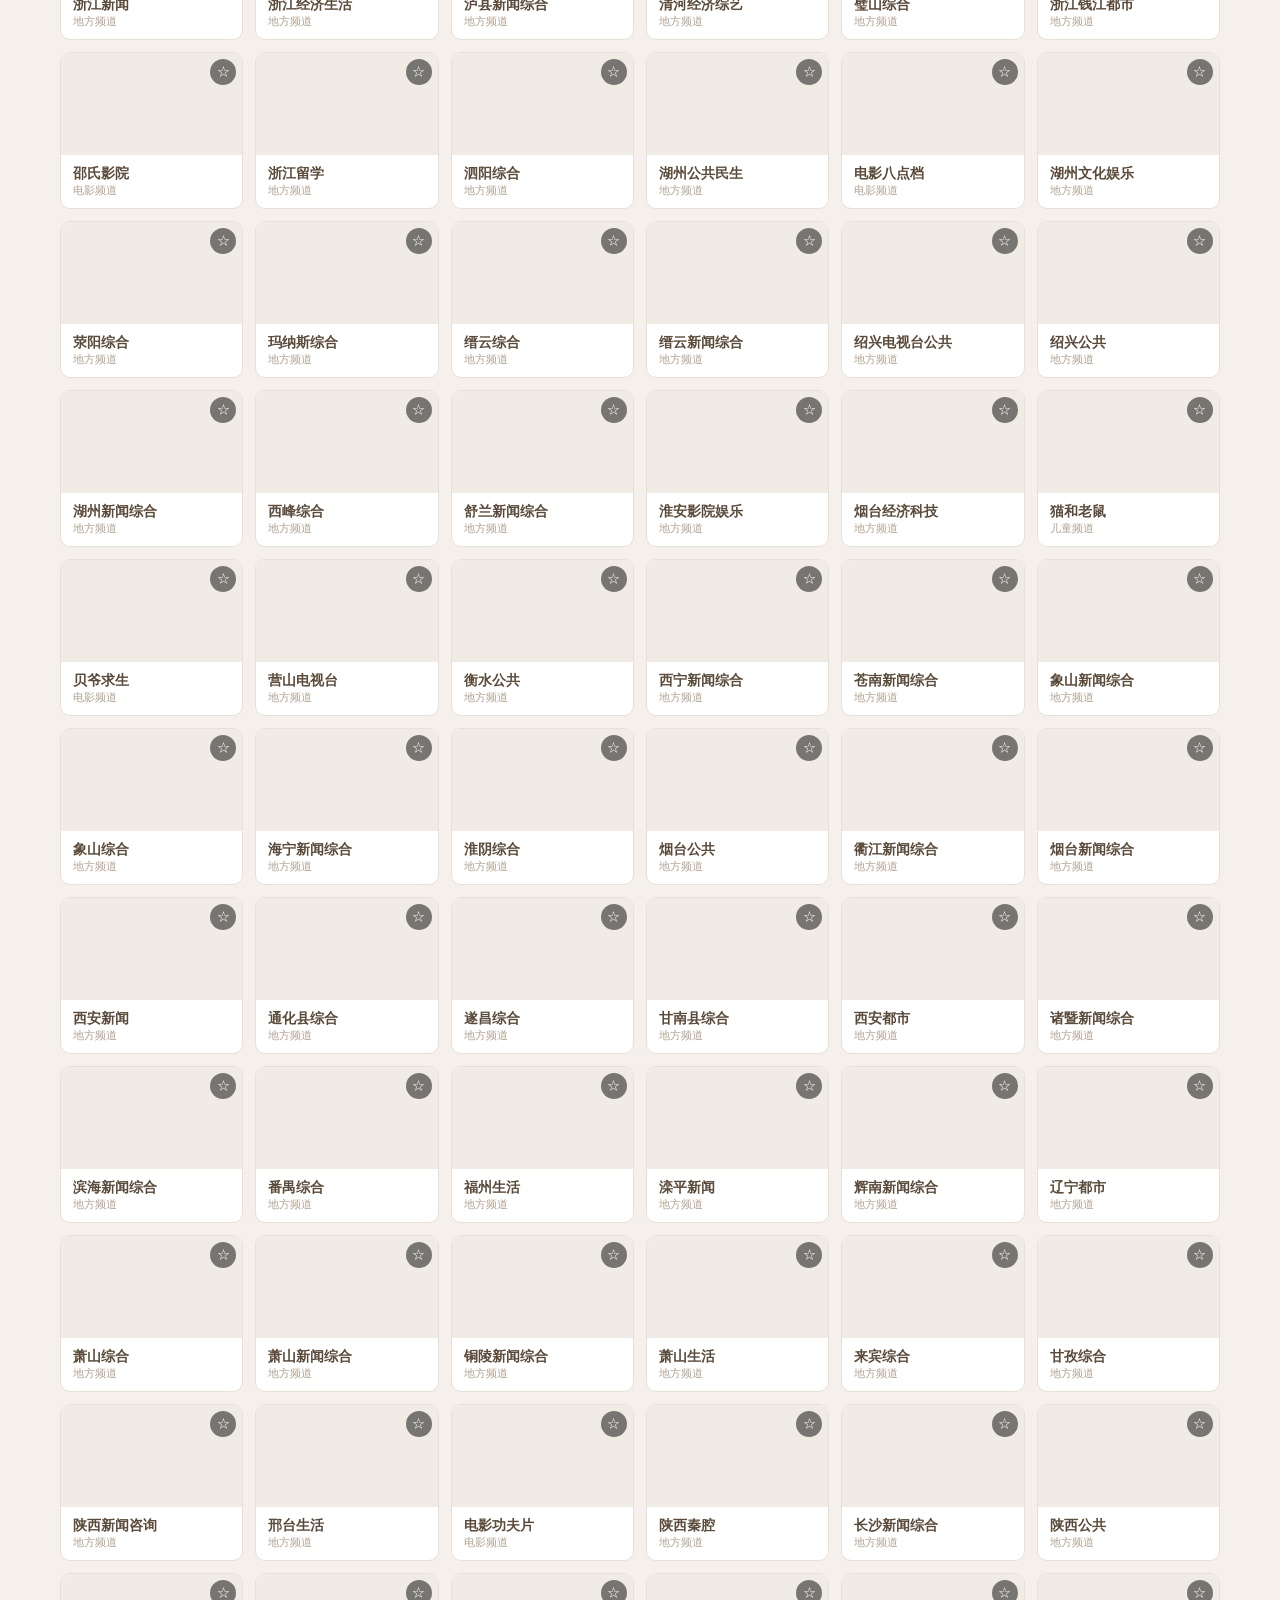
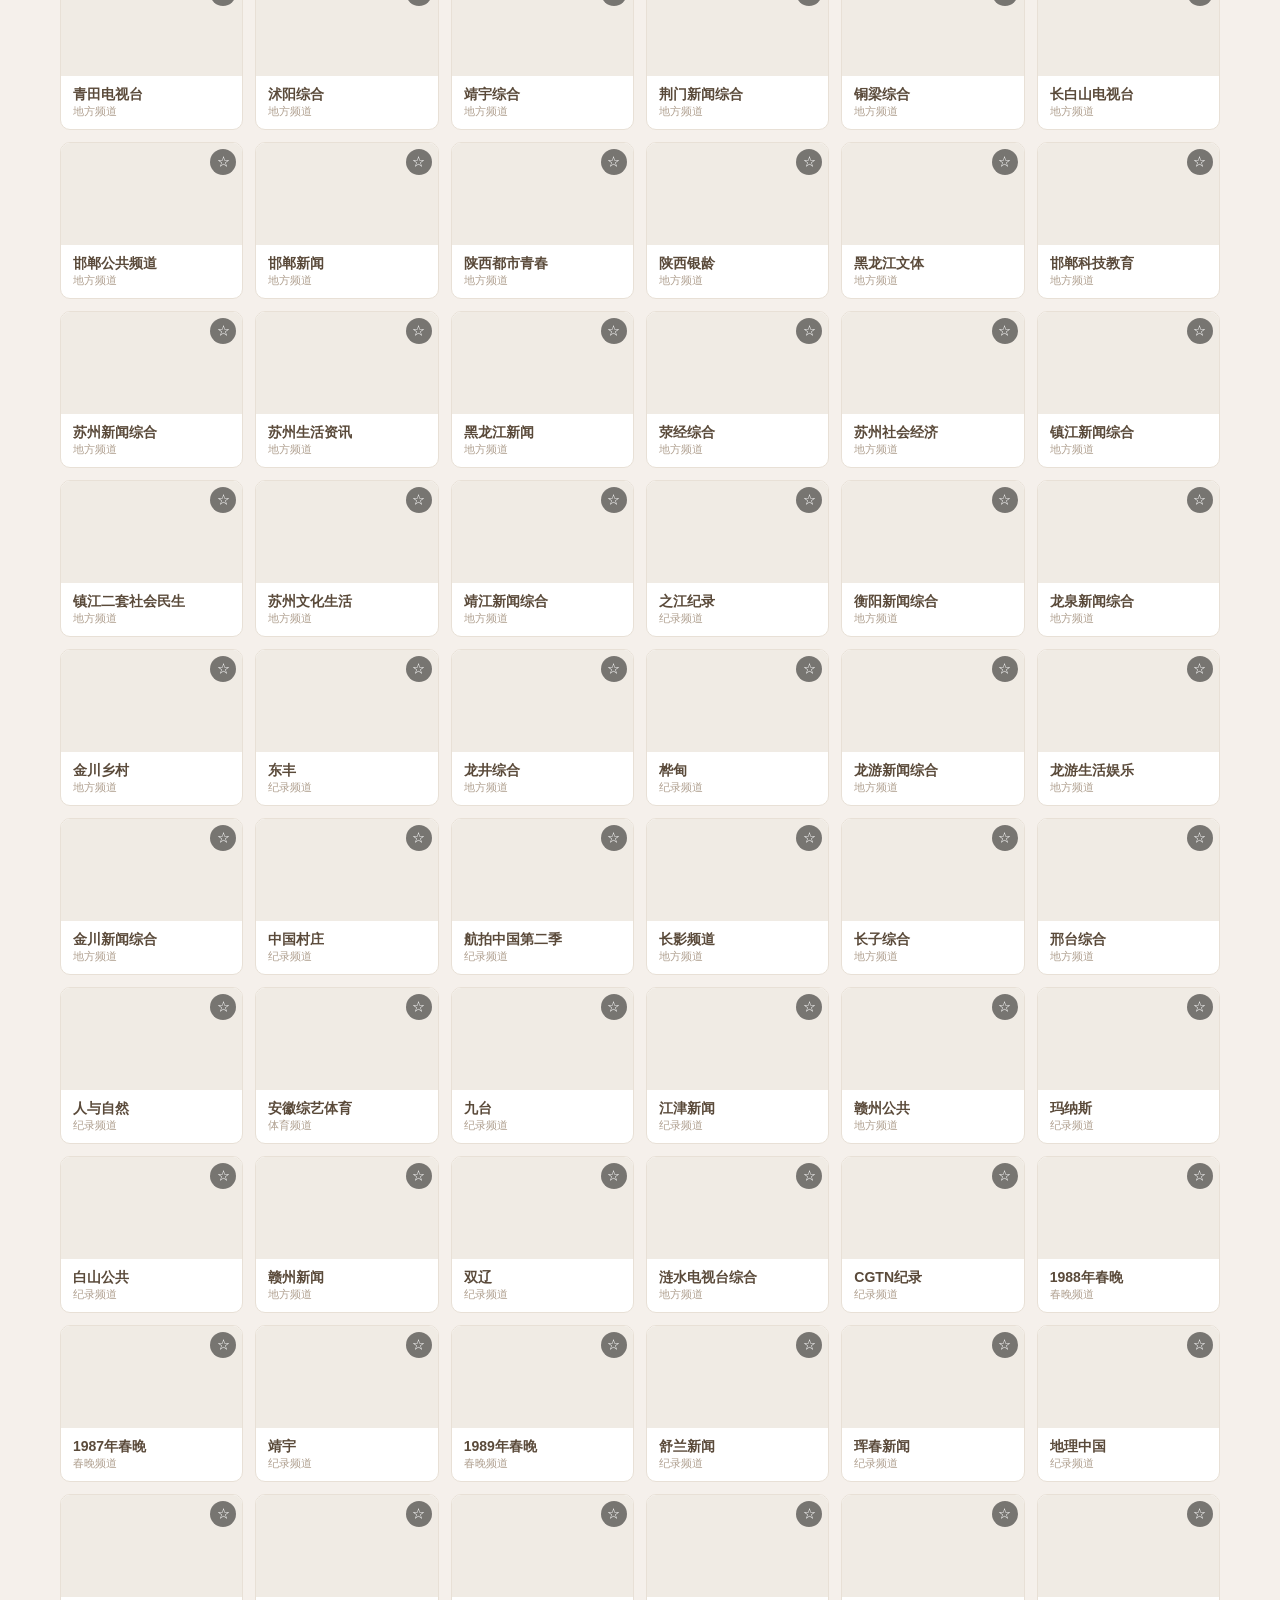
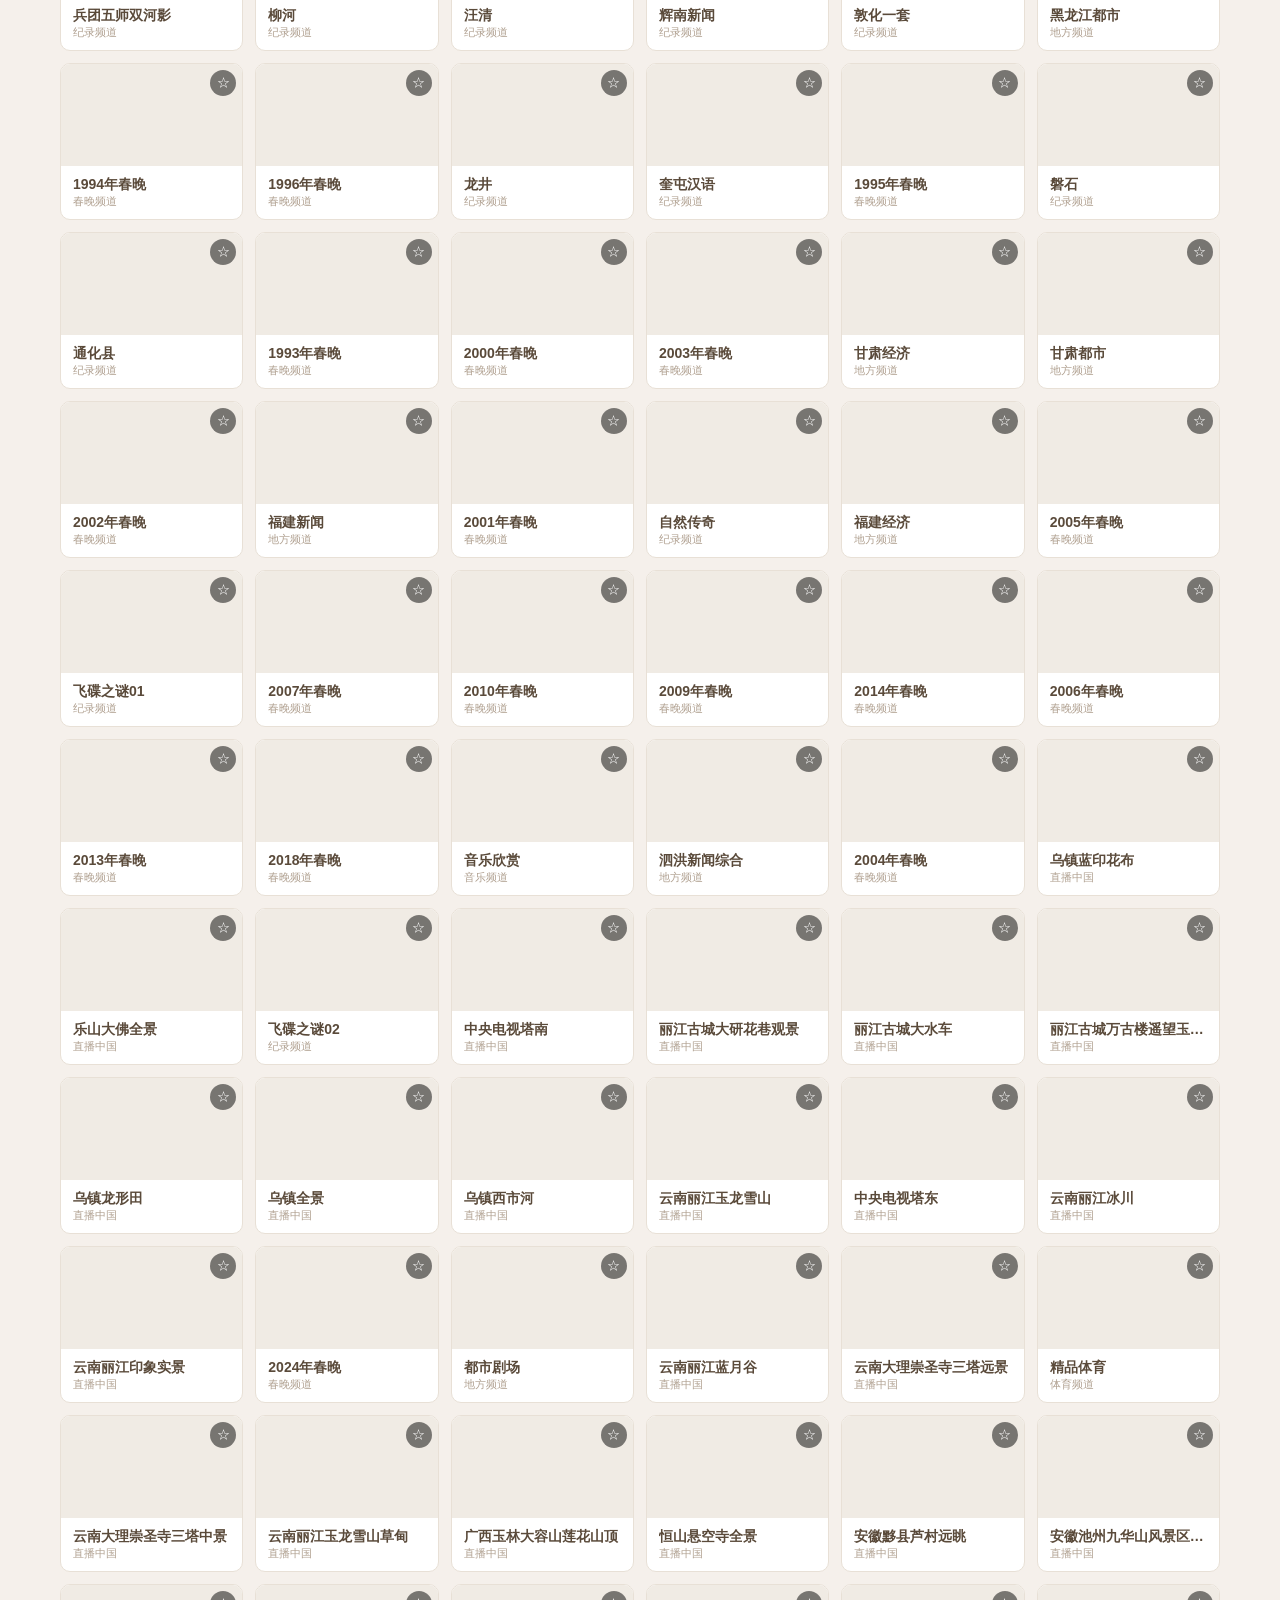
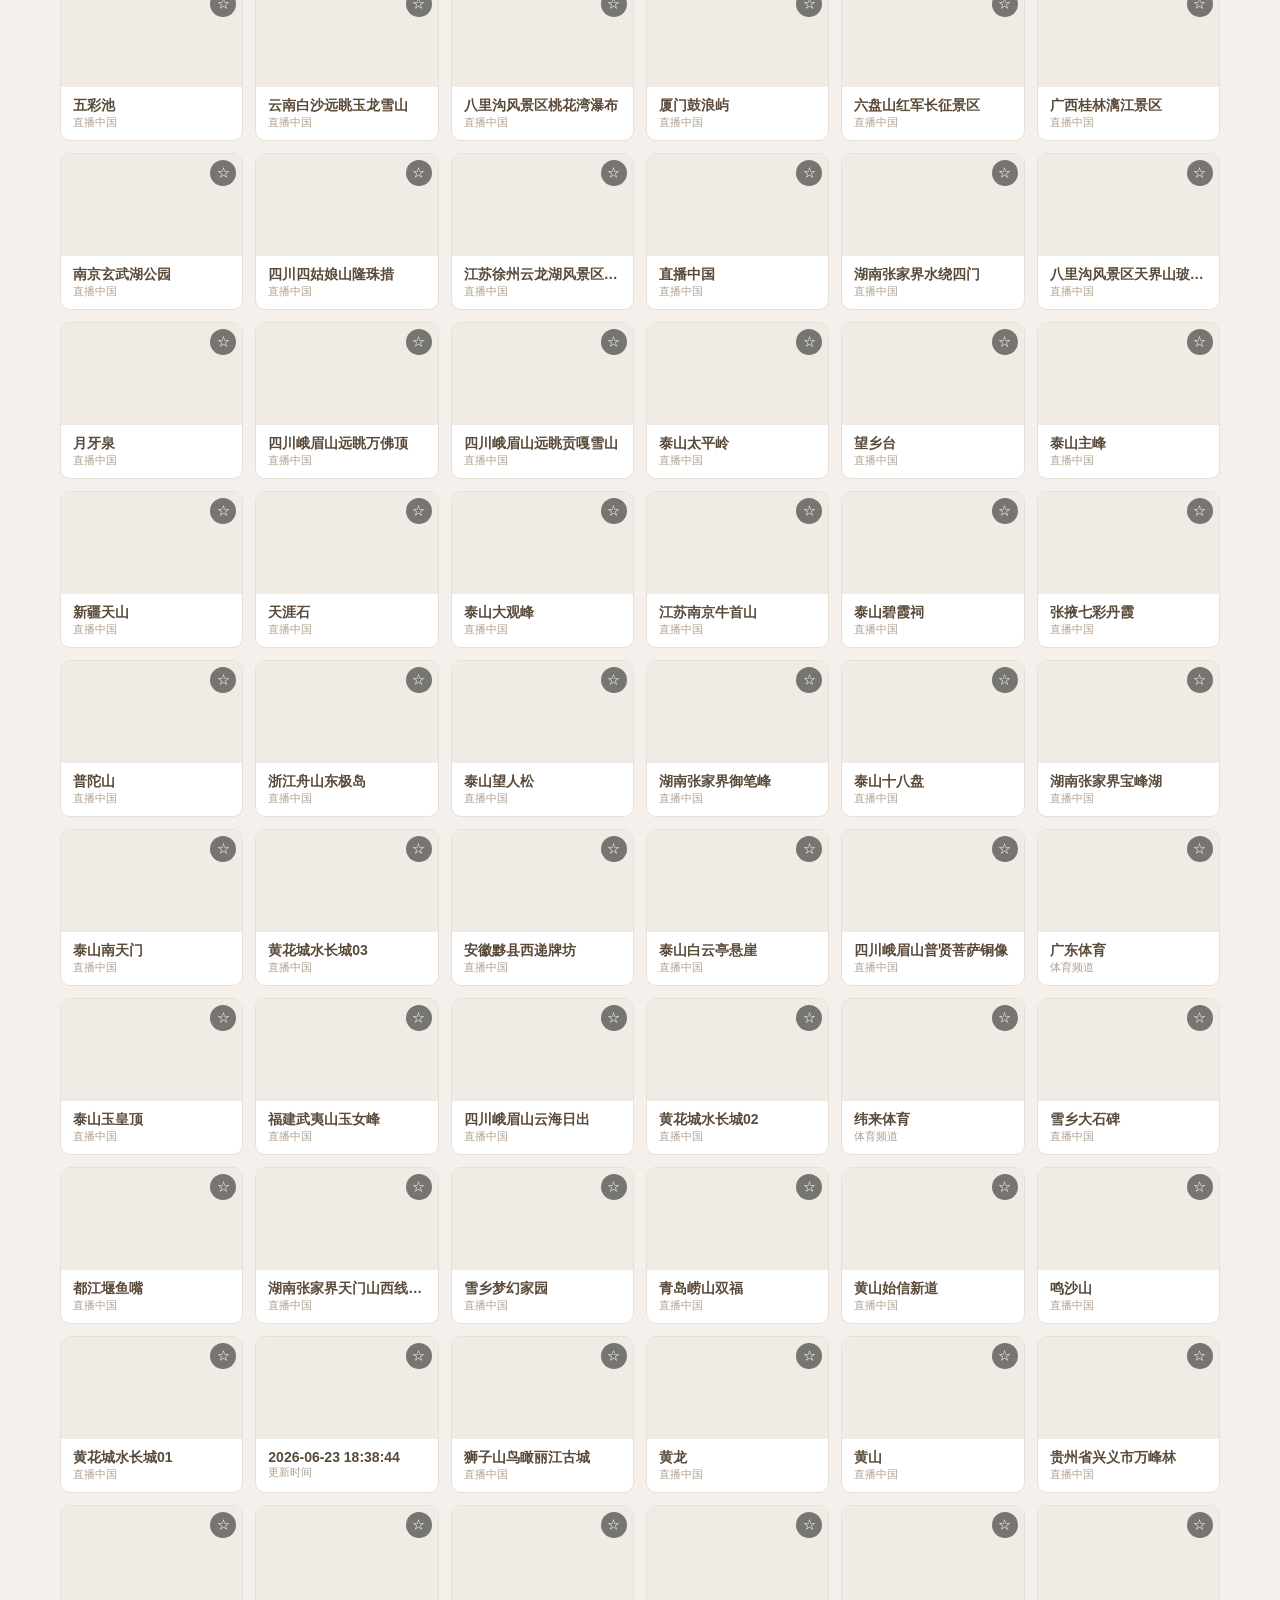
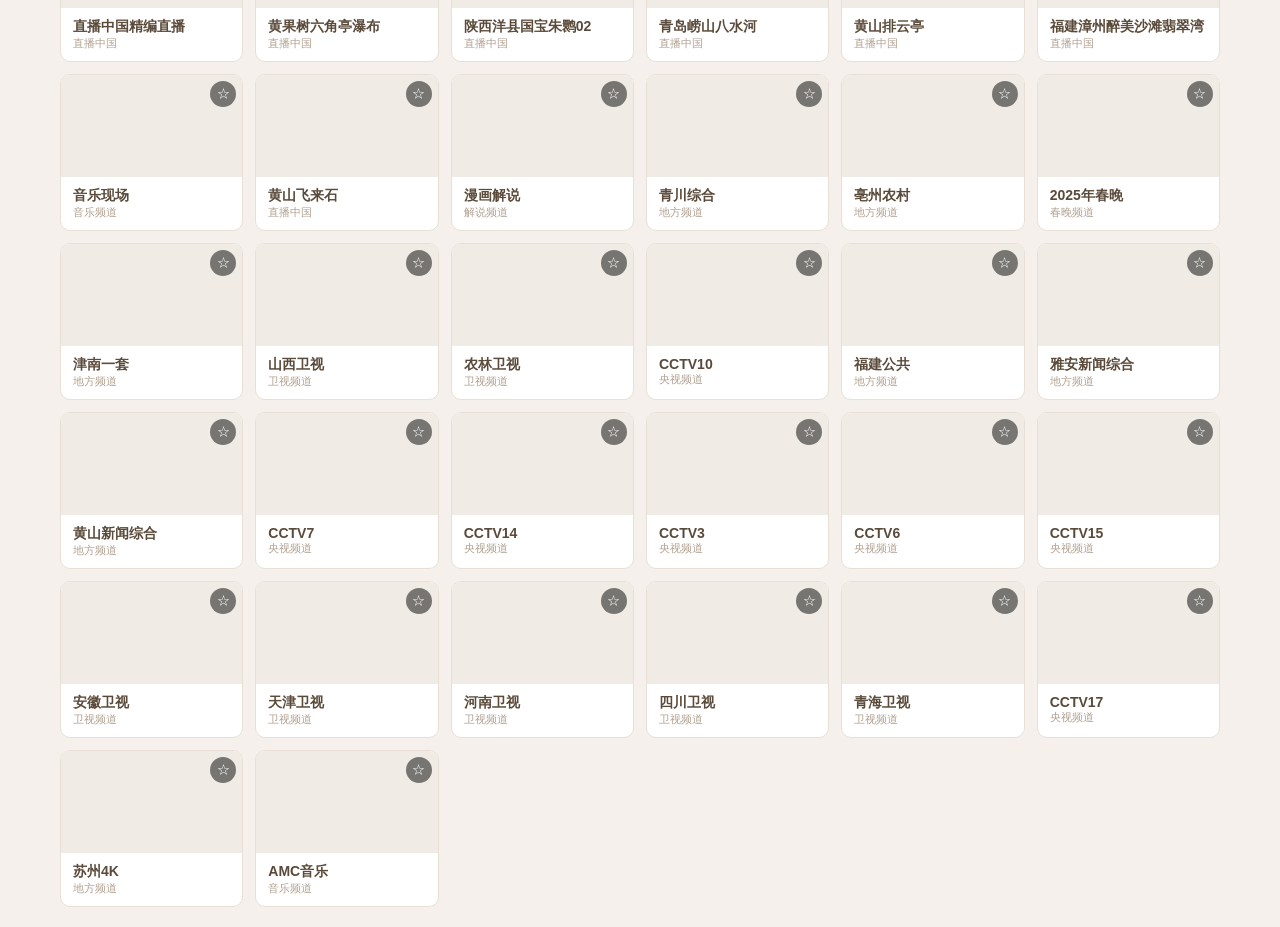
==== commit 47f0fa35: "fix: HLS.js必须走代理(CORS), iOS跳过代理" ====
--- a/iptv.html
+++ b/iptv.html
@@ -197,14 +197,10 @@
 function isHttpUrl(url) { return url.indexOf('http:') === 0; }
 function needProxy(url) {
   if (!isHttpUrl(url)) return false;
-  // iOS原生HLS不需要CORS，直接播放（代理反而慢）
+  // iOS原生HLS不需要CORS，直接播放
   if (isIOS() && !Hls.isSupported()) return false;
-  // 本地服务器模式：始终代理（解决CORS跨域）
-  if (location.hostname === '127.0.0.1' || location.hostname === 'localhost') return true;
-  // 局域网代理模式：也自动代理（解决HLS.js CORS问题）
-  if (location.port === '18888') return true;
-  // GitHub Pages模式：仅HTTPS页面代理HTTP流
-  return proxyConfig.enabled && isHttps();
+  // 其他所有情况都需要代理（HLS.js XHR需要CORS头）
+  return true;
 }
 
 function proxifyUrl(url) {
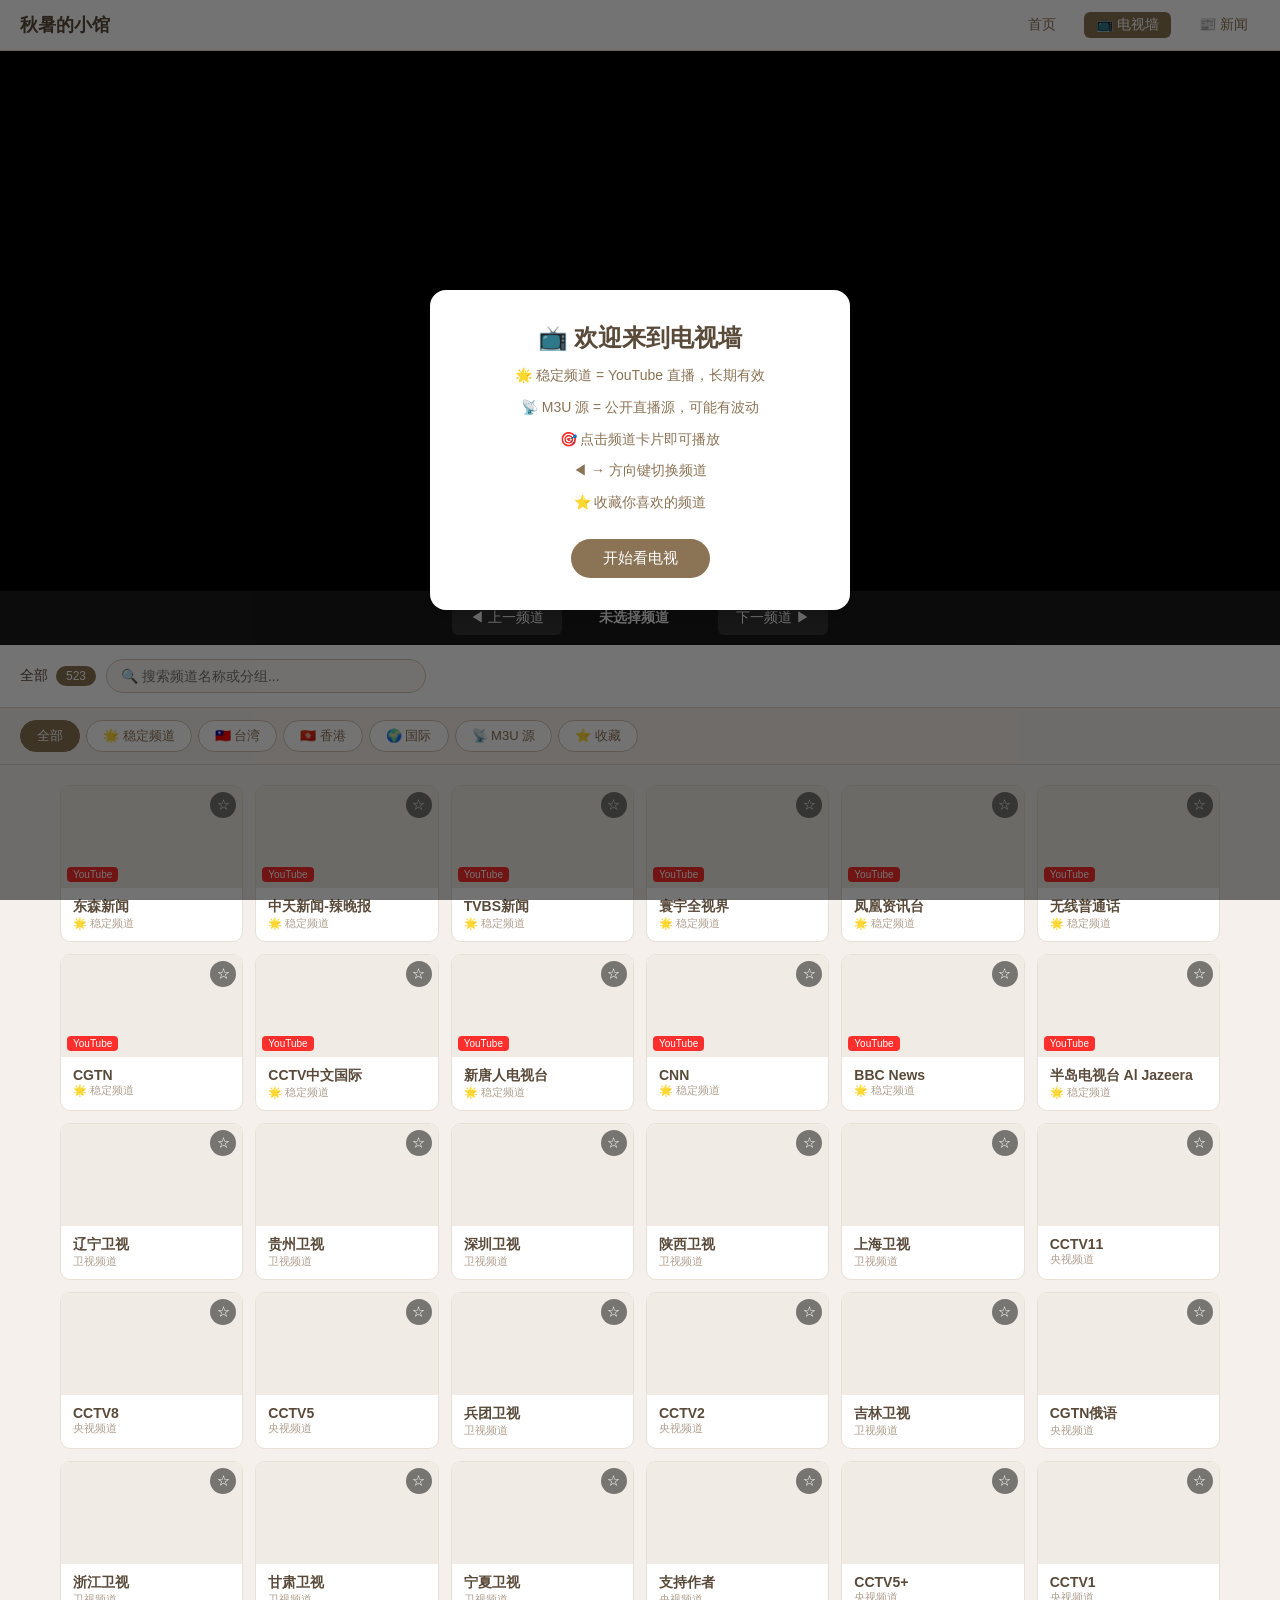
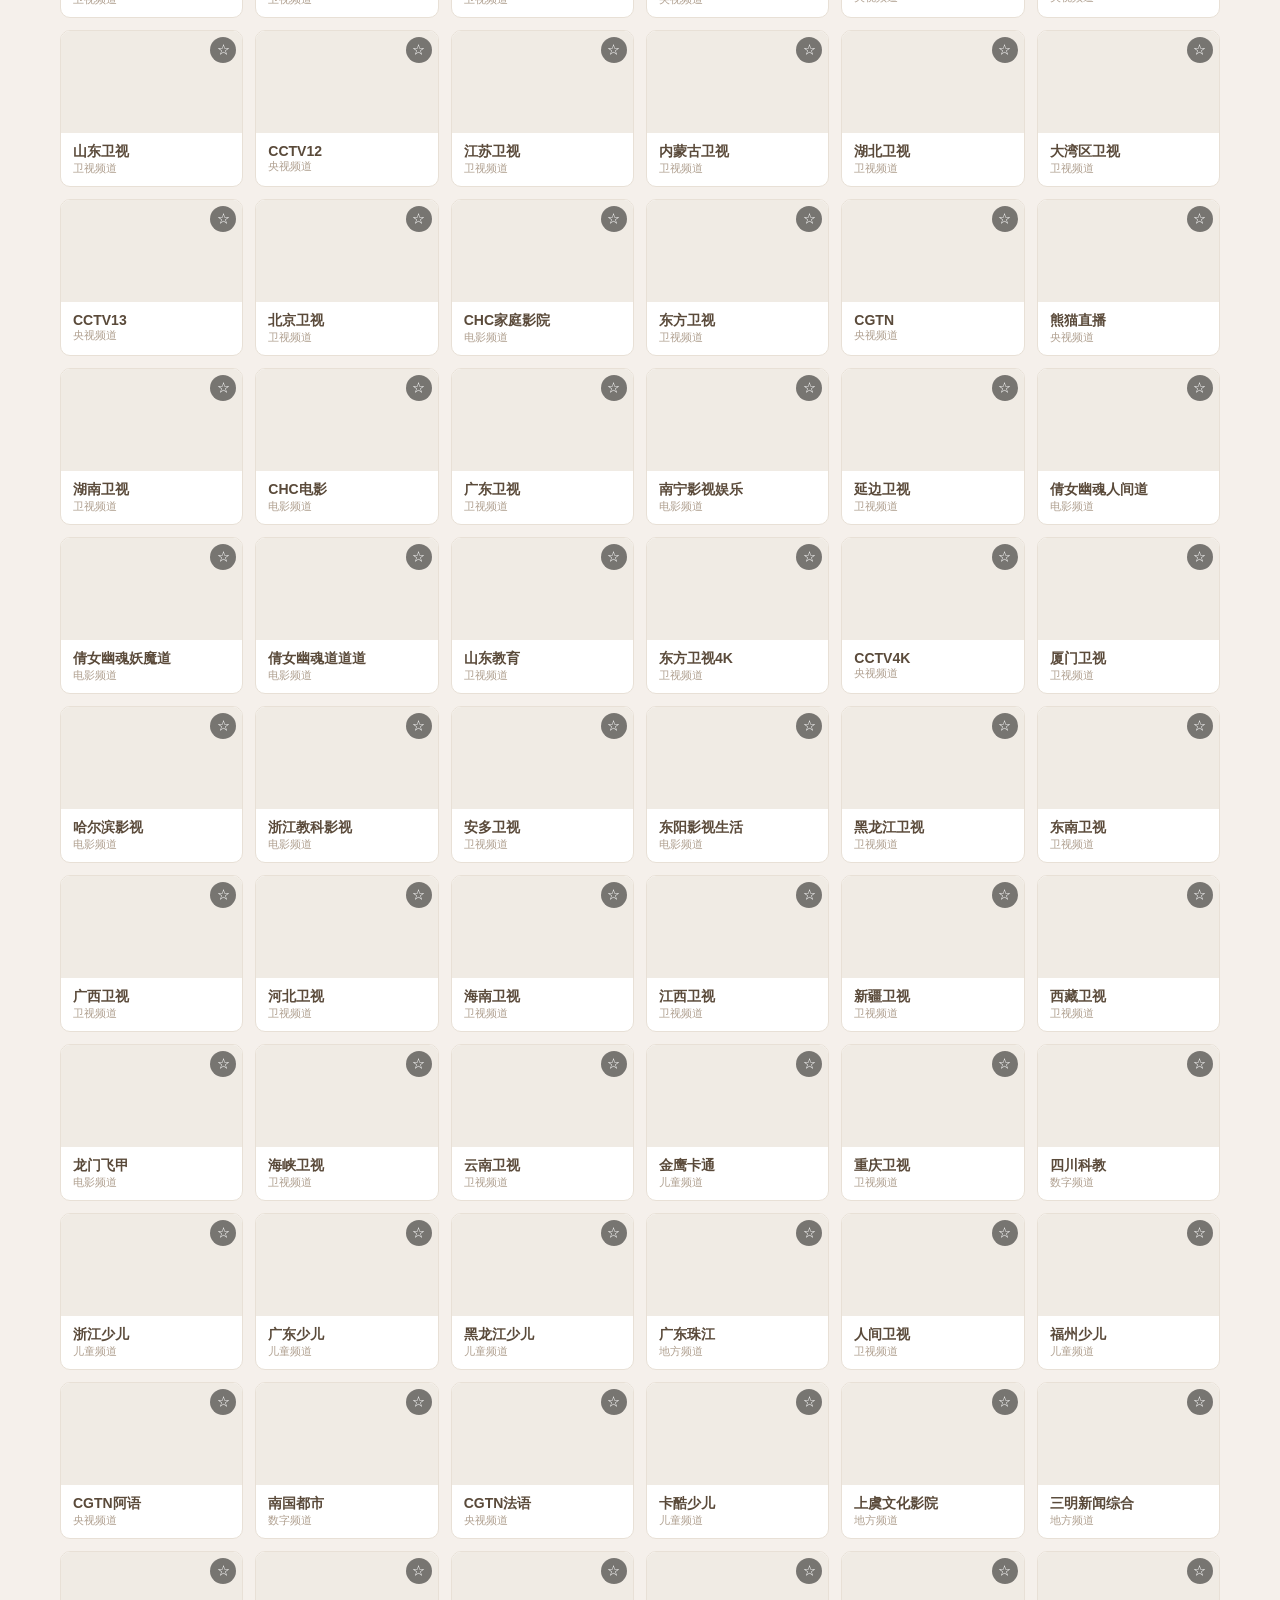
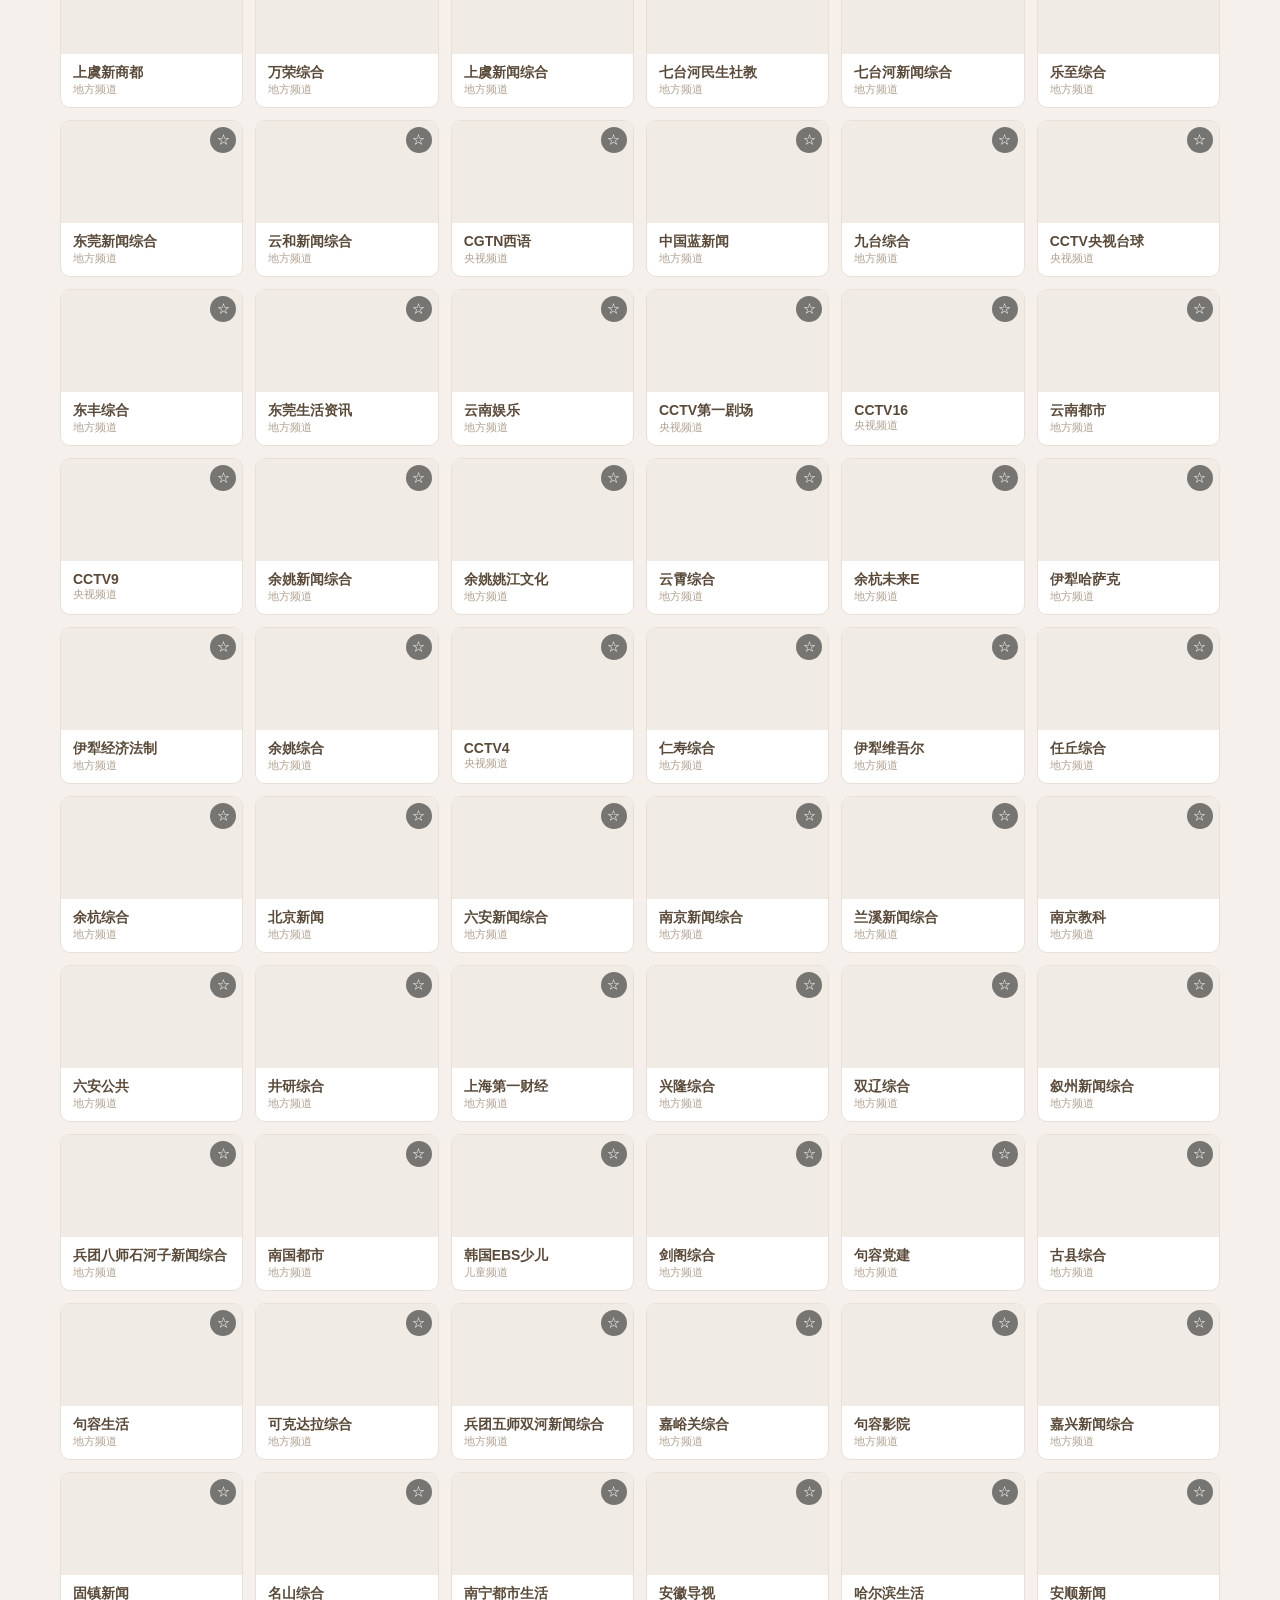
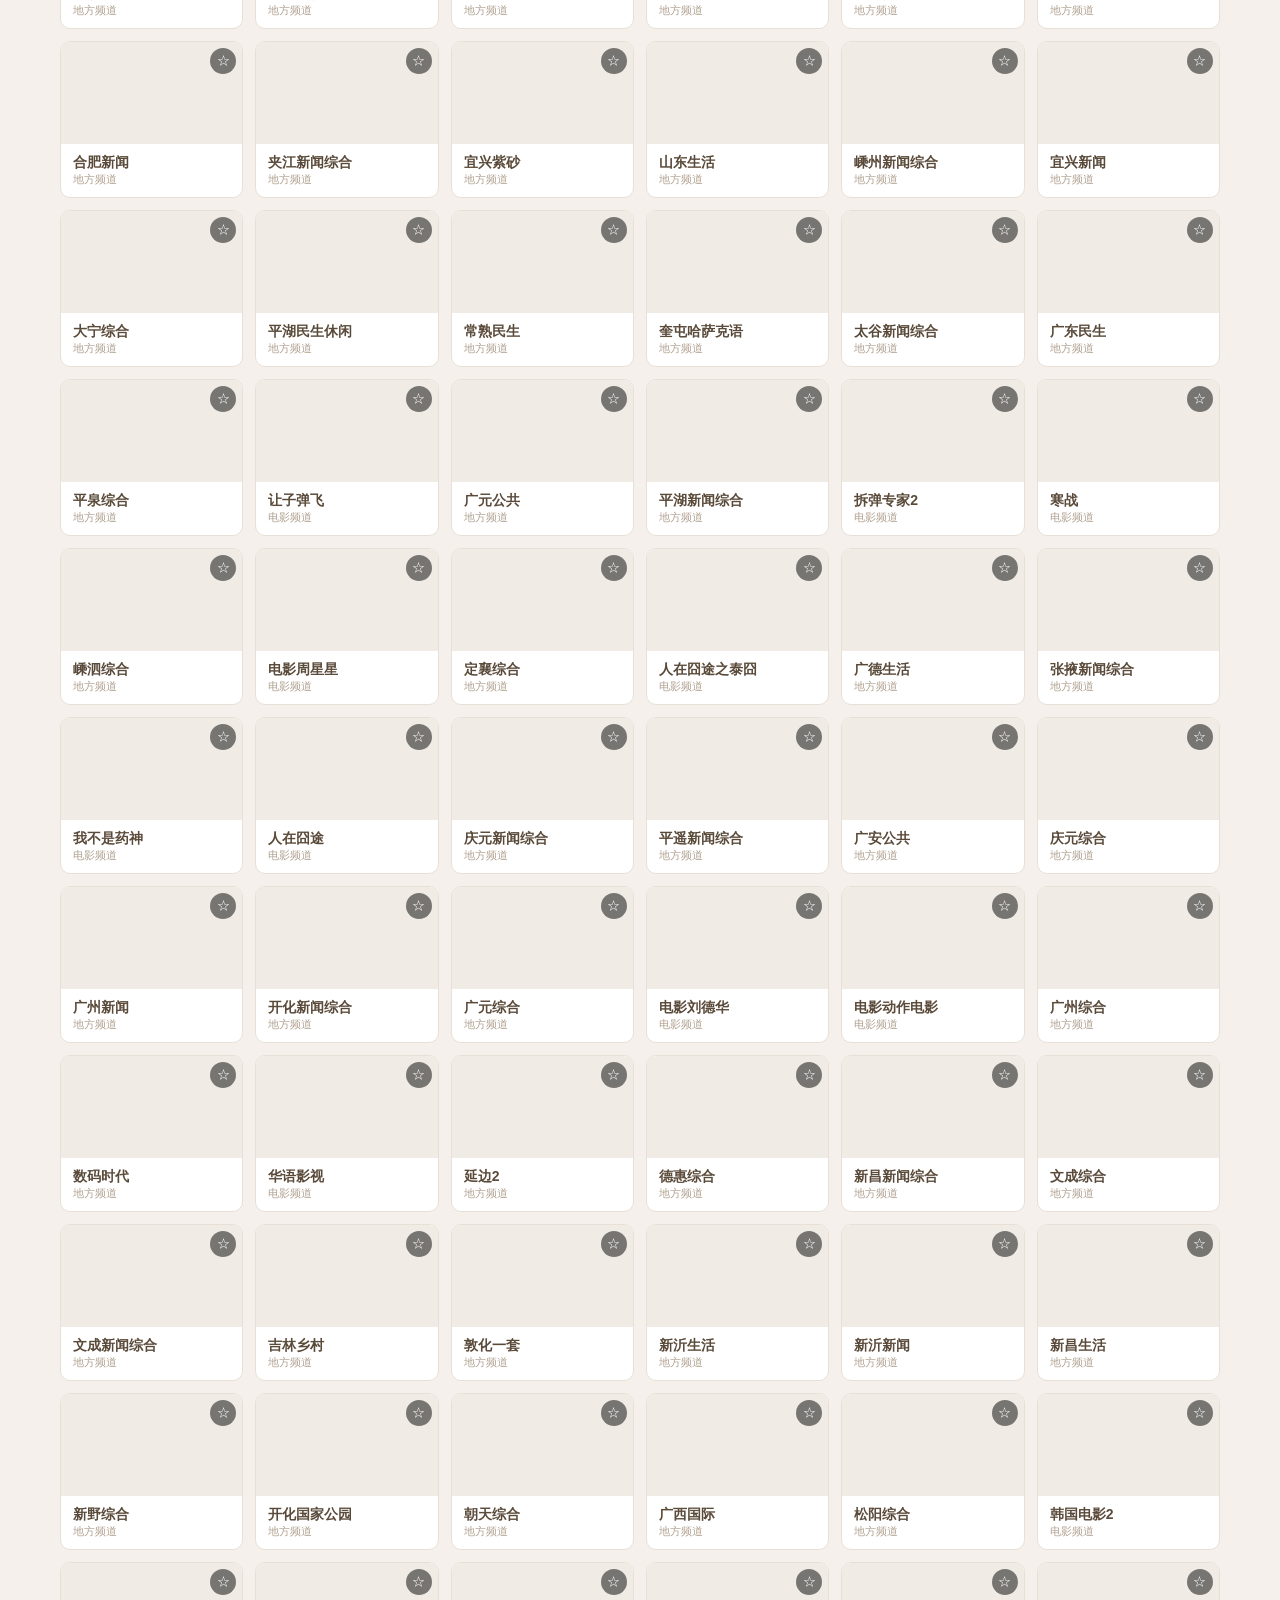
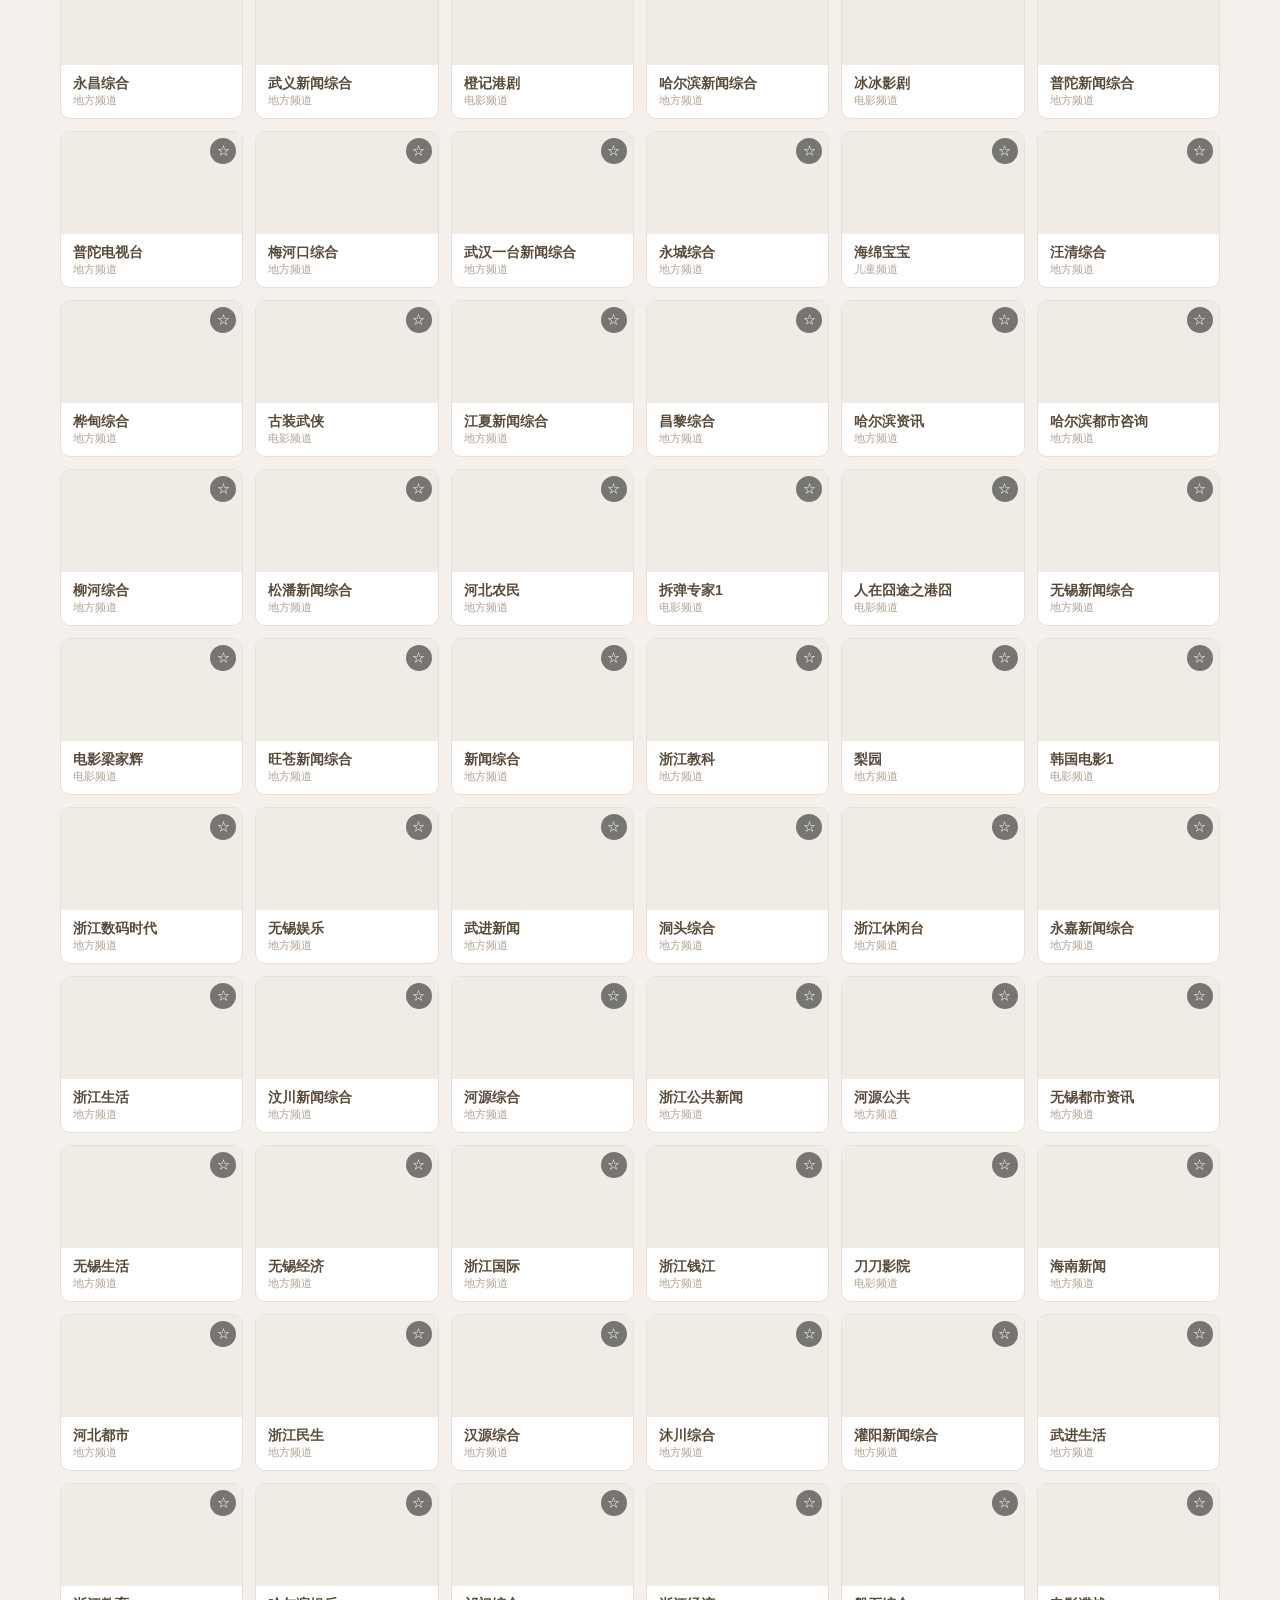
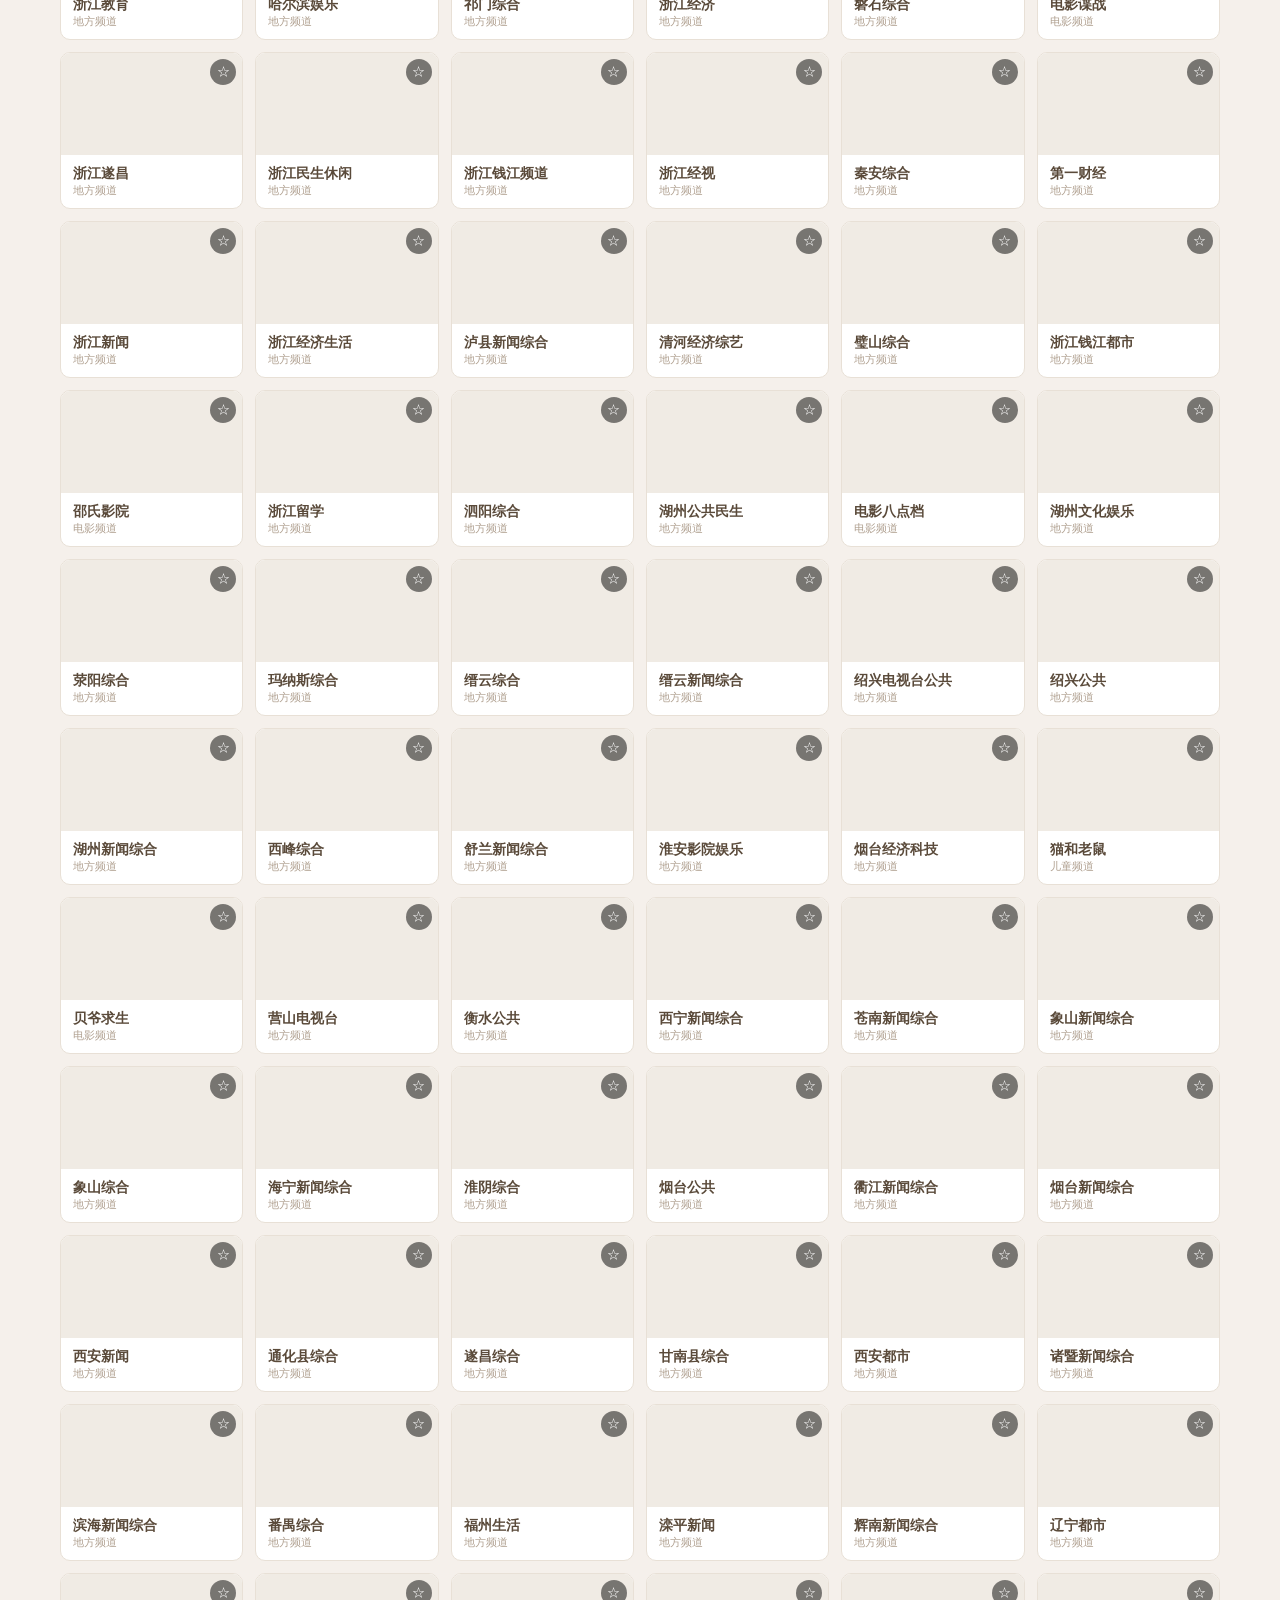
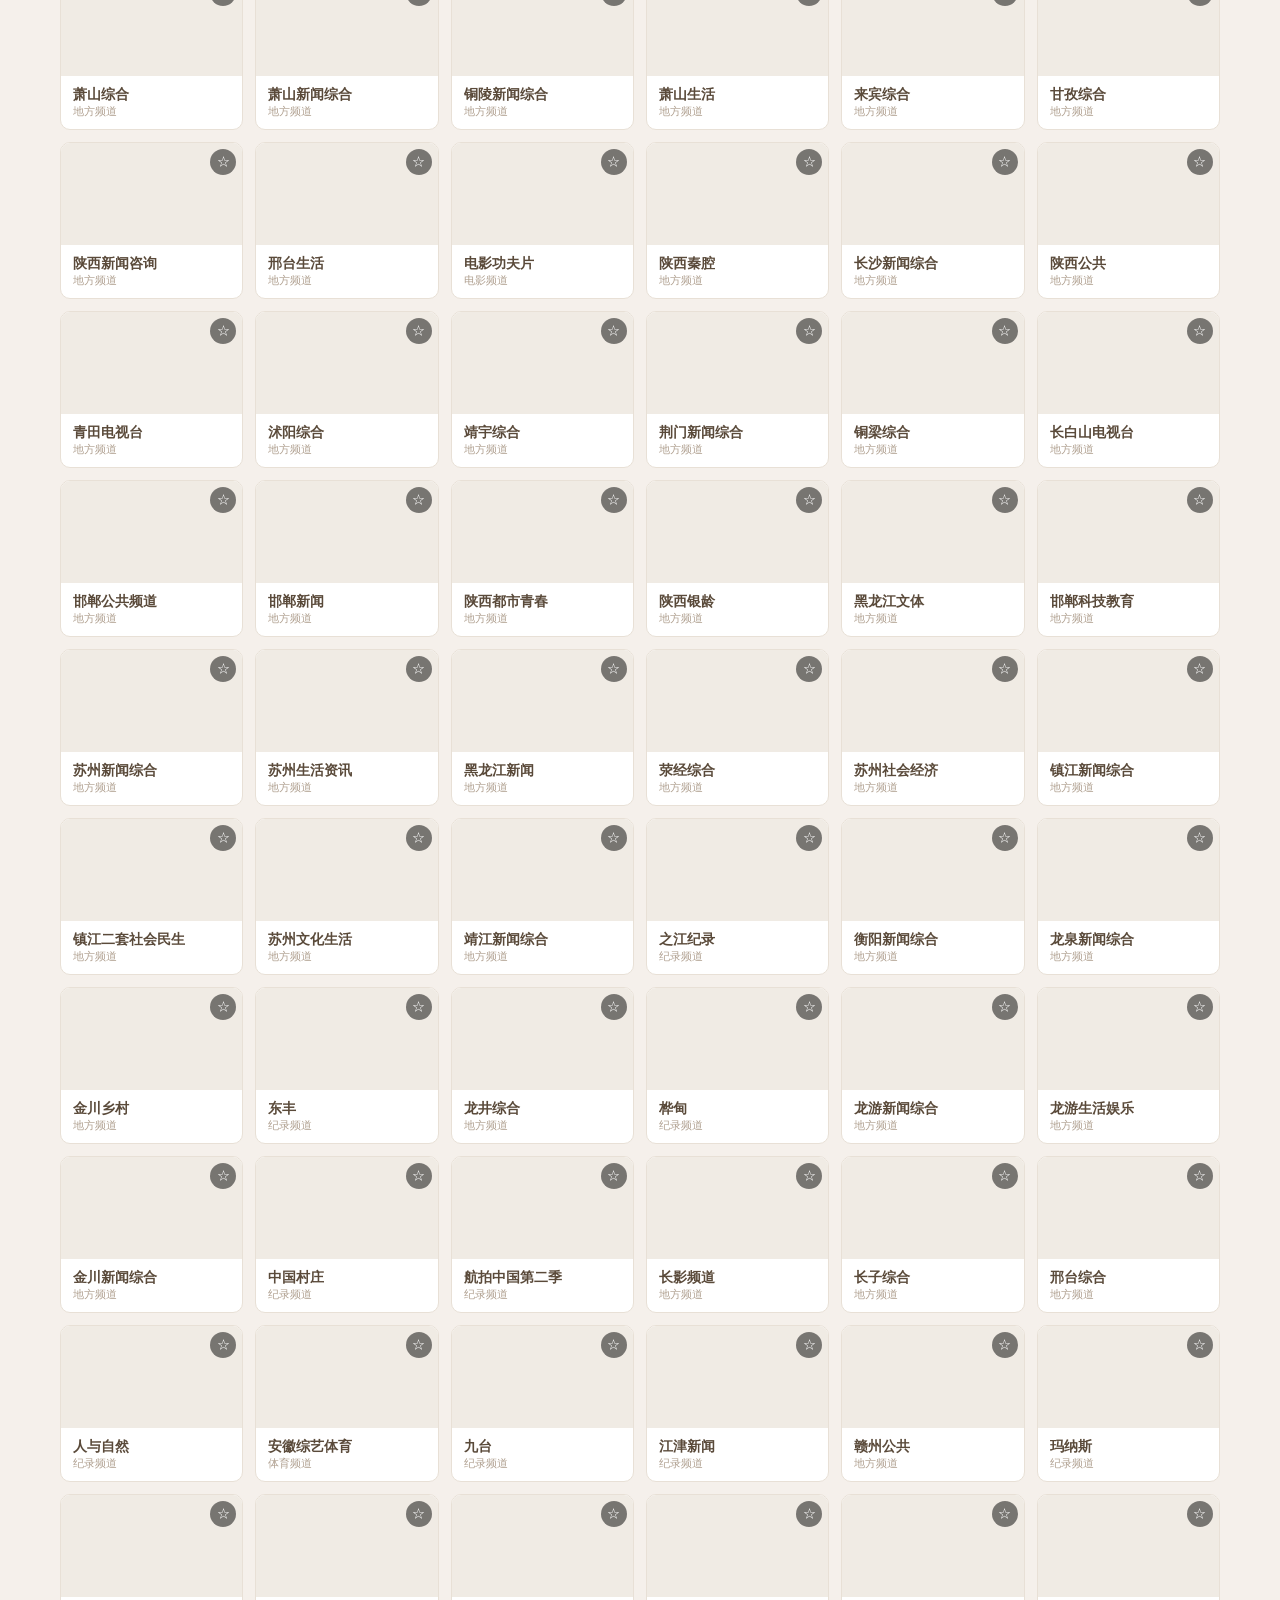
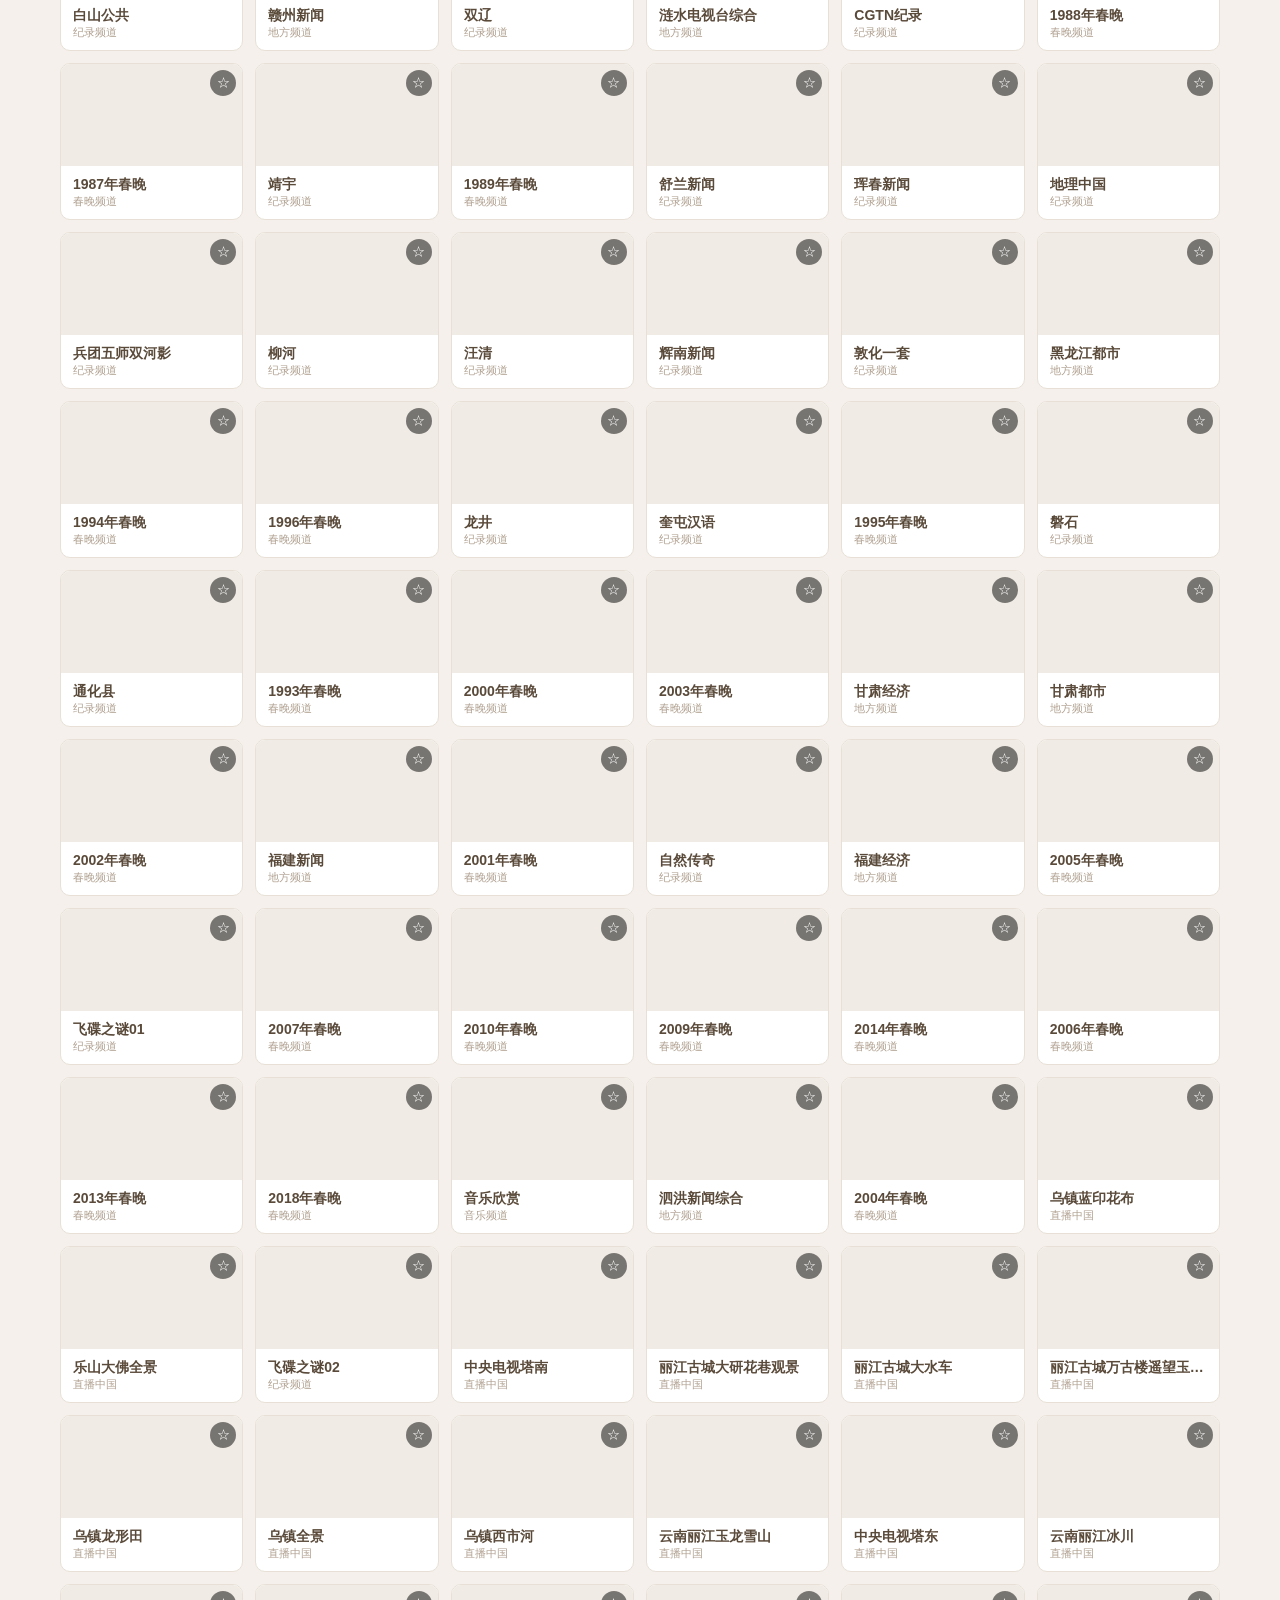
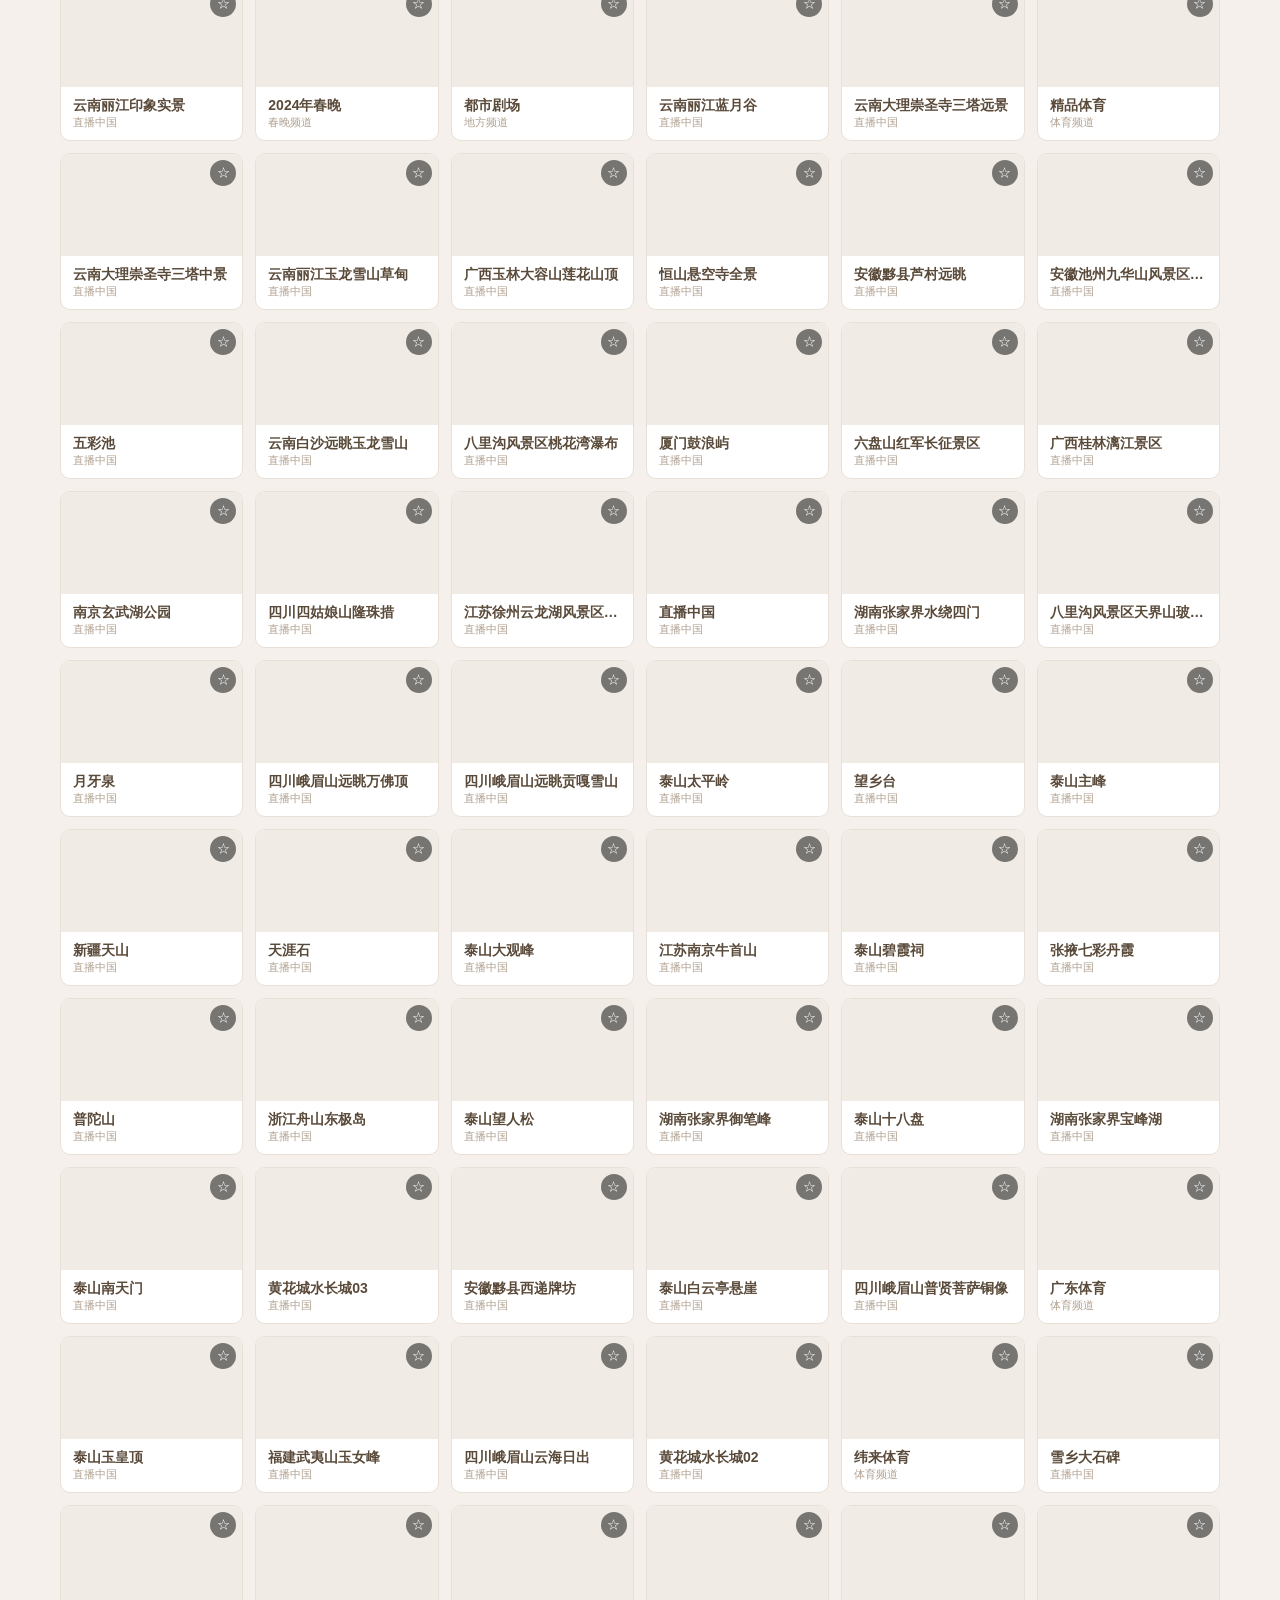
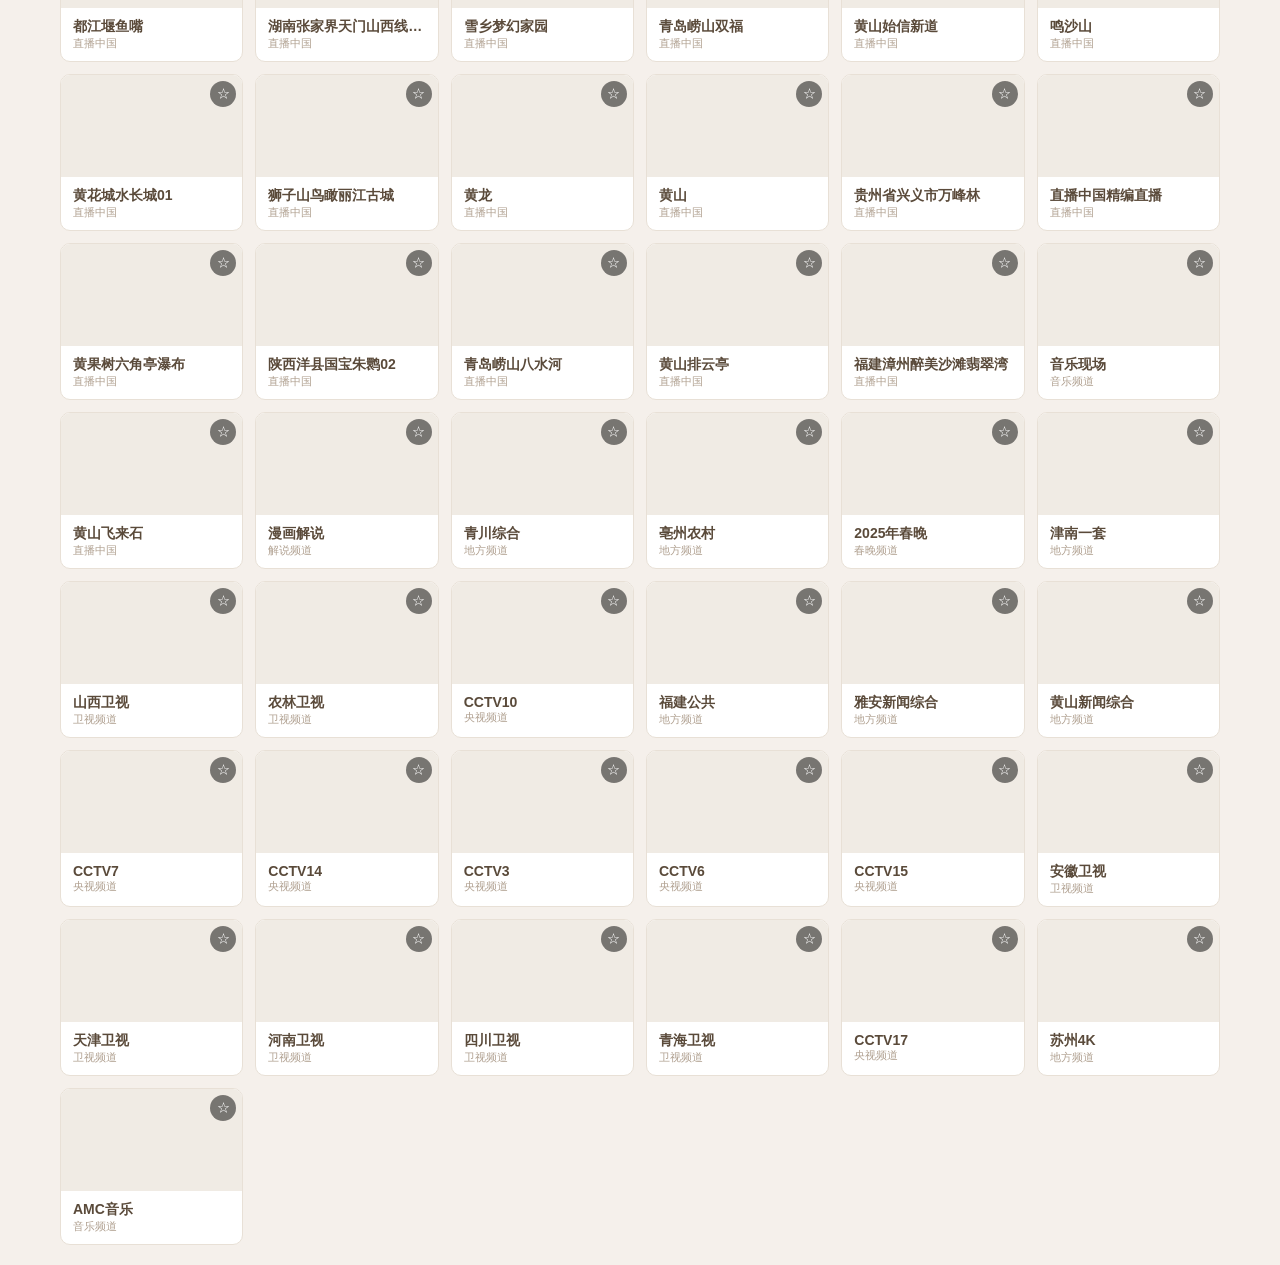
==== commit ca7ec2fd: "Update iptv.html" ====
--- a/iptv.html
+++ b/iptv.html
@@ -15,23 +15,18 @@
 .nav-bar a.active{background:#8b7355;color:#fff}
 .nav-title{font-size:18px;font-weight:700;color:#5a4a3a;margin-right:auto}
 .player-wrapper{position:relative;width:100%;background:#000}
-#video-container{width:100%;max-width:960px;margin:0 auto;background:#000;aspect-ratio:16/9}
+#video-container{width:100%;max-width:960px;margin:0 auto;background:#000;aspect-ratio:16/9;position:relative}
 #video-container video{width:100%;height:100%;display:block}
+#video-container iframe{width:100%;height:100%;border:none}
 .player-controls{display:flex;align-items:center;justify-content:center;gap:12px;padding:10px;background:#1a1a1a;flex-wrap:wrap}
 .player-controls button{background:rgba(255,255,255,0.12);color:#fff;border:none;padding:8px 18px;border-radius:6px;cursor:pointer;font-size:14px}
 .player-controls button:hover{background:rgba(255,255,255,0.25)}
 .player-controls .channel-name{color:#fff;font-size:14px;min-width:120px;text-align:center}
 .player-controls .channel-info{color:#aaa;font-size:13px}
-.play-status{color:#ff6b6b;font-size:12px;text-align:center;padding:4px;background:#1a1a1a;display:none}
-.play-status.visible{display:block}
 .toolbar{display:flex;flex-wrap:wrap;align-items:center;gap:10px;padding:14px 20px;background:#fff;border-bottom:1px solid #e0d6cb}
 .toolbar .count-badge{background:#8b7355;color:#fff;font-size:12px;padding:3px 10px;border-radius:12px;margin-left:4px}
 .search-box{flex:1;min-width:180px;max-width:320px;padding:8px 14px;border:1px solid #d0c4b6;border-radius:20px;font-size:14px;outline:none;background:#faf8f5}
 .search-box:focus{border-color:#8b7355}
-.proxy-toggle{display:flex;align-items:center;gap:6px;font-size:13px;color:#8b7355;cursor:pointer;user-select:none;padding:4px 10px;border-radius:12px;border:1px solid #d0c4b6;background:#fff;white-space:nowrap}
-.proxy-toggle:hover{background:#f0ebe4}
-.proxy-toggle.active{background:#27ae60;color:#fff;border-color:#27ae60}
-.proxy-toggle.local{background:#e67e22;color:#fff;border-color:#e67e22}
 .categories{display:flex;flex-wrap:wrap;gap:6px;padding:12px 20px;border-bottom:1px solid #e0d6cb}
 .cat-btn{padding:6px 16px;border-radius:16px;border:1px solid #d0c4b6;background:#fff;color:#8b7355;cursor:pointer;font-size:13px}
 .cat-btn:hover{background:#f0ebe4}
@@ -44,49 +39,26 @@
 .channel-thumb img{width:100%;height:100%;object-fit:cover}
 .channel-info-block{padding:10px 12px}
 .channel-name{font-size:14px;font-weight:600;color:#5a4a3a;white-space:nowrap;overflow:hidden;text-overflow:ellipsis}
-.channel-group{font-size:11px;color:#b0a090}
+.channel-group{font-size:11px;color:#b0a090;white-space:nowrap;overflow:hidden;text-overflow:ellipsis}
 .fav-btn{position:absolute;top:6px;right:6px;background:rgba(0,0,0,0.5);color:#fff;border:none;border-radius:50%;width:26px;height:26px;font-size:13px;cursor:pointer;z-index:2;display:flex;align-items:center;justify-content:center}
 .fav-btn:hover{background:rgba(0,0,0,0.75)}
 .fav-btn.active{color:#ffd700}
+.yt-badge{position:absolute;bottom:6px;left:6px;background:rgba(255,0,0,0.8);color:#fff;font-size:10px;padding:2px 6px;border-radius:4px;z-index:2}
 .loading{text-align:center;padding:60px 20px;color:#b0a090;font-size:15px}
 .loading .spinner{display:inline-block;width:32px;height:32px;border:3px solid #e0d6cb;border-top-color:#8b7355;border-radius:50%;animation:spin .8s linear infinite;margin-bottom:12px}
 @keyframes spin{to{transform:rotate(360deg)}}
 .empty-state{text-align:center;padding:60px 20px;color:#b0a090}
 .empty-state .icon{font-size:48px;margin-bottom:12px}
 .welcome-overlay{position:fixed;top:0;left:0;width:100%;height:100%;background:rgba(0,0,0,0.55);display:flex;align-items:center;justify-content:center;z-index:9999}
-.welcome-card{background:#fff;border-radius:16px;padding:32px;max-width:440px;width:90%;text-align:center;box-shadow:0 8px 30px rgba(0,0,0,0.2)}
+.welcome-card{background:#fff;border-radius:16px;padding:32px;max-width:420px;width:90%;text-align:center;box-shadow:0 8px 30px rgba(0,0,0,0.2)}
 .welcome-card h2{color:#5a4a3a;margin-bottom:10px}
 .welcome-card p{color:#8b7355;font-size:14px;line-height:1.7;margin-bottom:8px}
 .welcome-card .btn{display:inline-block;margin-top:16px;padding:10px 32px;background:#8b7355;color:#fff;border:none;border-radius:24px;font-size:15px;cursor:pointer}
 .welcome-card .btn:hover{background:#7a6347}
-.proxy-modal{position:fixed;top:0;left:0;width:100%;height:100%;background:rgba(0,0,0,0.5);display:none;align-items:center;justify-content:center;z-index:9998}
-.proxy-modal.show{display:flex}
-.proxy-card{background:#fff;border-radius:16px;padding:24px;max-width:400px;width:90%;box-shadow:0 8px 30px rgba(0,0,0,0.2)}
-.proxy-card h3{color:#5a4a3a;margin-bottom:12px;font-size:16px}
-.proxy-card label{display:block;font-size:13px;color:#8b7355;margin-bottom:4px}
-.proxy-card input{width:100%;padding:8px 12px;border:1px solid #d0c4b6;border-radius:8px;font-size:14px;margin-bottom:12px;outline:none}
-.proxy-card input:focus{border-color:#8b7355}
-.proxy-card .btns{display:flex;gap:8px;justify-content:flex-end}
-.proxy-card .btns button{padding:8px 20px;border-radius:8px;border:none;cursor:pointer;font-size:14px}
-.proxy-card .btn-primary{background:#8b7355;color:#fff}
-.proxy-card .btn-secondary{background:#f0ebe4;color:#8b7355}
-.proxy-card .status-text{font-size:12px;margin-top:8px}
 @media(max-width:600px){.channel-grid{grid-template-columns:repeat(2,1fr);gap:8px;padding:12px}.toolbar{padding:10px 14px}.search-box{min-width:140px}.nav-bar{padding:10px 14px;gap:10px;flex-wrap:wrap}}
-.ios-banner{background:linear-gradient(135deg,#ff9500,#ff6b00);color:#fff;padding:14px 20px;text-align:center;font-size:14px;line-height:1.8;display:none}
-.ios-banner.show{display:block}
-.ios-banner a{color:#fff;font-weight:700;text-decoration:underline}
-.ios-banner .ios-close{position:absolute;right:12px;top:50%;transform:translateY(-50%);background:none;border:none;color:#fff;font-size:20px;cursor:pointer;opacity:.7}
-.ios-banner .ios-close:hover{opacity:1}
 </style>
 </head>
 <body>
-
-<div class="ios-banner" id="ios-banner" style="position:relative">
-  📱 <strong>iOS 设备无法直接播放</strong>（混合内容限制）<br>
-  请启动本地代理后访问：<a id="ios-proxy-link" href="#">局域网电视墙</a><br>
-  <span style="font-size:12px;opacity:.85">命令：python iptv-proxy.py → 然后点上方链接</span>
-  <button class="ios-close" onclick="this.parentElement.classList.remove('show')">✕</button>
-</div>
 
 <div class="nav-bar">
   <span class="nav-title">秋暑的小馆</span>
@@ -96,8 +68,10 @@
 </div>
 
 <div class="player-wrapper">
-  <div id="video-container"><video id="video-player" controls autoplay playsinline></video></div>
-  <div class="play-status" id="play-status"></div>
+  <div id="video-container">
+    <video id="video-player" controls autoplay playsinline style="display:none"></video>
+    <iframe id="yt-player" style="display:none" allow="autoplay; encrypted-media" allowfullscreen></iframe>
+  </div>
   <div class="player-controls">
     <button onclick="switchChannel(-1)">◀ 上一频道</button>
     <span class="channel-name" id="current-channel-name">未选择频道</span>
@@ -112,247 +86,38 @@
     <span class="count-badge" id="total-count">0</span>
   </div>
   <input class="search-box" id="search-input" placeholder="🔍 搜索频道名称或分组..." oninput="doSearch()">
-  <div class="proxy-toggle" id="proxy-toggle" onclick="toggleProxy()" title="频道播放不了？点击开启代理">
-    🛡️ 代理
-  </div>
 </div>
 
 <div class="categories" id="categories">
   <button class="cat-btn active" data-cat="all" onclick="switchCategory('all')">全部</button>
-  <button class="cat-btn" data-cat="guonei" onclick="switchCategory('guonei')">🇨🇳 国内</button>
-  <button class="cat-btn" data-cat="guoji" onclick="switchCategory('guoji')">🌍 国际</button>
-  <button class="cat-btn" data-cat="xinwen" onclick="switchCategory('xinwen')">📰 新闻</button>
-  <button class="cat-btn" data-cat="shanghai" onclick="switchCategory('shanghai')">🏙️ 上海</button>
+  <button class="cat-btn" data-cat="stable" onclick="switchCategory('stable')">🌟 稳定频道</button>
+  <button class="cat-btn" data-cat="taiwan" onclick="switchCategory('taiwan')">🇹🇼 台湾</button>
+  <button class="cat-btn" data-cat="hk" onclick="switchCategory('hk')">🇭🇰 香港</button>
+  <button class="cat-btn" data-cat="intl" onclick="switchCategory('intl')">🌍 国际</button>
+  <button class="cat-btn" data-cat="m3u" onclick="switchCategory('m3u')">📡 M3U 源</button>
   <button class="cat-btn" data-cat="fav" onclick="switchCategory('fav')">⭐ 收藏</button>
 </div>
 
 <div id="channel-grid" class="channel-grid"></div>
-
-<!-- 代理设置弹窗 -->
-<div class="proxy-modal" id="proxy-modal">
-  <div class="proxy-card">
-    <h3>🛡️ 代理设置</h3>
-    <label>代理模式</label>
-    <div style="display:flex;gap:8px;margin-bottom:12px">
-      <button id="mode-local" class="btn-secondary" onclick="setProxyMode('local')" style="flex:1;padding:8px;border-radius:8px;border:2px solid #d0c4b6;cursor:pointer;font-size:13px;background:#fff">🏠 本地代理（推荐）</button>
-      <button id="mode-cors" class="btn-secondary" onclick="setProxyMode('cors')" style="flex:1;padding:8px;border-radius:8px;border:2px solid #d0c4b6;cursor:pointer;font-size:13px;background:#fff">☁️ 公网CORS</button>
-    </div>
-    <div id="local-proxy-section">
-      <label>本地代理地址</label>
-      <input id="local-proxy-url" placeholder="http://127.0.0.1:18888" value="http://127.0.0.1:18888">
-      <div id="local-proxy-status" class="status-text"></div>
-      <p style="font-size:12px;color:#b0a090;margin-top:4px">
-        💡 启动命令: <code style="background:#f0ebe4;padding:2px 6px;border-radius:4px">python iptv-proxy.py</code>
-      </p>
-    </div>
-    <div id="cors-proxy-section" style="display:none">
-      <label>CORS代理地址</label>
-      <input id="cors-proxy-url" placeholder="https://corsproxy.io/?" value="https://corsproxy.io/?">
-      <p style="font-size:12px;color:#b0a090;margin-top:4px">
-        公网代理较慢且不稳定，推荐优先使用本地代理
-      </p>
-    </div>
-    <div class="btns">
-      <button class="btn-secondary" onclick="closeProxyModal()">取消</button>
-      <button class="btn-primary" onclick="saveProxy()">确定</button>
-    </div>
-  </div>
-</div>
 
 <script>
 var DEFAULT_SOURCES_URL = 'https://syy18.github.io/iptv-sources.json';
 var STORAGE_KEY = 'iptv_sources_v1';
 var FAV_KEY = 'iptv_favs_v1';
 var WELCOME_KEY = 'iptv_welcomed_v1';
-var PROXY_KEY = 'iptv_proxy_v1';
 var allChannels = [];
 var filteredChannels = [];
 var currentCategory = 'all';
 var currentChannel = null;
 var hlsInstance = null;
 var dashInstance = null;
-var retryCount = 0;
-var MAX_RETRY = 2;
-
-// 代理配置
-var proxyConfig = loadProxyConfig();
-
-function loadProxyConfig() {
-  try {
-    var saved = JSON.parse(localStorage.getItem(PROXY_KEY));
-    if (saved && saved.mode) return saved;
-  } catch(e) {}
-  return { enabled: false, mode: 'local', localUrl: 'http://127.0.0.1:18888', corsUrl: 'https://corsproxy.io/?' };
-}
-
-function saveProxyConfig() {
-  localStorage.setItem(PROXY_KEY, JSON.stringify(proxyConfig));
-}
-
-function isIOS() {
-  return /iPad|iPhone|iPod/.test(navigator.userAgent) ||
-    (navigator.platform === 'MacIntel' && navigator.maxTouchPoints > 1);
-}
-function isHttps() { return location.protocol === 'https:'; }
-function isHttpUrl(url) { return url.indexOf('http:') === 0; }
-function needProxy(url) {
-  if (!isHttpUrl(url)) return false;
-  // iOS原生HLS不需要CORS，直接播放
-  if (isIOS() && !Hls.isSupported()) return false;
-  // 其他所有情况都需要代理（HLS.js XHR需要CORS头）
-  return true;
-}
-
-function proxifyUrl(url) {
-  if (!needProxy(url)) return url;
-  if (proxyConfig.mode === 'local') {
-    // 已在代理服务器上时，用当前地址（不用127.0.0.1，手机上127指向自己）
-    var base = (location.port === '18888') ? (location.protocol + '//' + location.host) : proxyConfig.localUrl;
-    return base + '/proxy/' + encodeURIComponent(url);
-  } else {
-    return proxyConfig.corsUrl + encodeURIComponent(url);
-  }
-}
-
-// 代理按钮 UI
-(function() {
-  var el = document.getElementById('proxy-toggle');
-  if (proxyConfig.enabled) {
-    el.classList.add(proxyConfig.mode === 'local' ? 'local' : 'active');
-  }
-})();
-
-// iOS 检测：HTTPS + iOS → 显示引导横幅
-(function() {
-  if (!isIOS() || !isHttps()) return;
-  // 构造局域网代理链接：用当前页面的路径拼到代理地址
-  var banner = document.getElementById('ios-banner');
-  var link = document.getElementById('ios-proxy-link');
-  // 尝试探测本地代理是否在线，构造链接
-  var localIP = localStorage.getItem('iptv_local_ip') || '192.168.3.186';
-  var proxyBase = 'http://' + localIP + ':18888';
-  link.href = proxyBase + '/iptv.html';
-  banner.classList.add('show');
-  // 同时自动开启 CORS 代理作为备选
-  if (!proxyConfig.enabled) {
-    proxyConfig.enabled = true;
-    proxyConfig.mode = 'cors';
-    saveProxyConfig();
-    updateProxyUI();
-  }
-})();
-
-function toggleProxy() {
-  if (!proxyConfig.enabled) {
-    // 首次开启 → 弹出设置
-    openProxyModal();
-  } else {
-    // 已开启 → 关闭
-    proxyConfig.enabled = false;
-    saveProxyConfig();
-    updateProxyUI();
-    if (currentChannel) playChannel(currentChannel);
-  }
-}
-
-function openProxyModal() {
-  document.getElementById('proxy-modal').classList.add('show');
-  setProxyMode(proxyConfig.mode || 'local');
-  document.getElementById('local-proxy-url').value = proxyConfig.localUrl || 'http://127.0.0.1:18888';
-  document.getElementById('cors-proxy-url').value = proxyConfig.corsUrl || 'https://corsproxy.io/?';
-  checkLocalProxy();
-}
-
-function closeProxyModal() {
-  document.getElementById('proxy-modal').classList.remove('show');
-}
-
-function setProxyMode(mode) {
-  proxyConfig.mode = mode;
-  var localBtn = document.getElementById('mode-local');
-  var corsBtn = document.getElementById('mode-cors');
-  var localSec = document.getElementById('local-proxy-section');
-  var corsSec = document.getElementById('cors-proxy-section');
-  if (mode === 'local') {
-    localBtn.style.borderColor = '#8b7355'; localBtn.style.background = '#f0ebe4';
-    corsBtn.style.borderColor = '#d0c4b6'; corsBtn.style.background = '#fff';
-    localSec.style.display = 'block'; corsSec.style.display = 'none';
-  } else {
-    corsBtn.style.borderColor = '#8b7355'; corsBtn.style.background = '#f0ebe4';
-    localBtn.style.borderColor = '#d0c4b6'; localBtn.style.background = '#fff';
-    localSec.style.display = 'none'; corsSec.style.display = 'block';
-  }
-}
-
-function checkLocalProxy() {
-  var url = document.getElementById('local-proxy-url').value.replace(/\/$/, '') + '/status';
-  var el = document.getElementById('local-proxy-status');
-  el.textContent = '检测中...'; el.style.color = '#999';
-  fetch(url, { mode: 'cors', signal: AbortSignal.timeout(3000) })
-    .then(function(r) { return r.json(); })
-    .then(function(d) {
-      if (d.status === 'ok') {
-        el.textContent = '✅ 本地代理运行中'; el.style.color = '#27ae60';
-      } else {
-        el.textContent = '⚠️ 代理响应异常'; el.style.color = '#e67e22';
-      }
-    })
-    .catch(function() {
-      el.textContent = '❌ 本地代理未启动，请先运行 python iptv-proxy.py'; el.style.color = '#e74c3c';
-    });
-}
-
-function saveProxy() {
-  if (proxyConfig.mode === 'local') {
-    proxyConfig.localUrl = document.getElementById('local-proxy-url').value.replace(/\/$/, '');
-  } else {
-    proxyConfig.corsUrl = document.getElementById('cors-proxy-url').value;
-  }
-  proxyConfig.enabled = true;
-  saveProxyConfig();
-  updateProxyUI();
-  closeProxyModal();
-  showStatus('🛡️ 代理已开启 (' + (proxyConfig.mode === 'local' ? '本地' : 'CORS') + ')', false);
-  if (currentChannel) playChannel(currentChannel);
-}
-
-function updateProxyUI() {
-  var el = document.getElementById('proxy-toggle');
-  el.classList.remove('active', 'local');
-  if (proxyConfig.enabled) {
-    el.classList.add(proxyConfig.mode === 'local' ? 'local' : 'active');
-    el.textContent = '🛡️ 代理 ' + (proxyConfig.mode === 'local' ? '(本地)' : '(CORS)');
-  } else {
-    el.textContent = '🛡️ 代理';
-  }
-}
-
-function showStatus(msg, isError) {
-  var el = document.getElementById('play-status');
-  el.textContent = msg;
-  el.style.color = isError ? '#ff6b6b' : '#8bc34a';
-  el.classList.add('visible');
-  if (!isError) setTimeout(function() { el.classList.remove('visible'); }, 3000);
-}
-
-function hideStatus() {
-  document.getElementById('play-status').classList.remove('visible');
-}
-
-// Welcome overlay
+
 (function() {
   if (!localStorage.getItem(WELCOME_KEY)) {
     var div = document.createElement('div');
     div.className = 'welcome-overlay';
     div.id = 'welcome-overlay';
-    var isPC = !('ontouchstart' in window);
-    var proxyTip = '';
-    if (isIOS() && isHttps()) {
-      proxyTip = '<p style="margin-top:8px;color:#ff6b00;font-size:13px">📱 <strong>iPhone/iPad 用户必看</strong>：当前页面无法播放频道！<br>请在电脑上运行 <code>python iptv-proxy.py</code>，然后 iPhone 访问 <code>http://电脑IP:18888</code></p>';
-    } else if (isPC) {
-      proxyTip = '<p style="margin-top:8px;color:#e67e22;font-size:13px">💻 电脑用户：频道播放不了？点工具栏「🛡️ 代理」，先运行 <code>python iptv-proxy.py</code></p>';
-    }
-    div.innerHTML = '<div class="welcome-card"><h2>📺 欢迎来到电视墙</h2><p>🎯 点击频道卡片即可播放</p><p>◀ → 方向键切换频道</p><p>⭐ 收藏你喜欢的频道</p><p>🔍 搜索频道名称或分组</p>' + proxyTip + '<p style="margin-top:12px;color:#b0a090;font-size:12px">频道数据从云端自动同步</p><button class="btn" onclick="dismissWelcome()">开始看电视</button></div>';
+    div.innerHTML = '<div class="welcome-card"><h2>📺 欢迎来到电视墙</h2><p>🌟 稳定频道 = YouTube 直播，长期有效</p><p>📡 M3U 源 = 公开直播源，可能有波动</p><p>🎯 点击频道卡片即可播放</p><p>◀ → 方向键切换频道</p><p>⭐ 收藏你喜欢的频道</p><button class="btn" onclick="dismissWelcome()">开始看电视</button></div>';
     document.body.appendChild(div);
   }
 })();
@@ -367,42 +132,129 @@
   else if (e.key === 'ArrowRight') switchChannel(1);
 });
 
+// 判断是否为 YouTube 频道
+function isYoutubeChannel(ch) {
+  return ch.type === 'youtube';
+}
+
+// 播放 YouTube 频道
+function playYoutube(ch) {
+  var video = document.getElementById('video-player');
+  var iframe = document.getElementById('yt-player');
+  video.style.display = 'none';
+  iframe.style.display = 'block';
+  if (hlsInstance) { try { hlsInstance.destroy(); } catch(e){} hlsInstance = null; }
+  if (dashInstance) { try { dashInstance.reset(); } catch(e){} dashInstance = null; }
+  video.pause();
+  video.src = '';
+
+  var channelId = ch.id;
+  // 如果是 channel ID（以 UC 开头），用 channel 直播流
+  // 如果是视频 ID，用 video 嵌入
+  var src = '';
+  if (channelId.indexOf('UC') === 0) {
+    src = 'https://www.youtube.com/embed/live_stream?channel=' + channelId + '&autoplay=1';
+  } else {
+    src = 'https://www.youtube.com/embed/' + channelId + '?autoplay=1';
+  }
+  iframe.src = src;
+  currentChannel = ch;
+  document.getElementById('current-channel-name').textContent = ch.source_name || ch.name;
+  updatePosition();
+  renderChannelGrid();
+}
+
+// 播放 HLS/DASH 频道
+function playM3U(ch) {
+  var video = document.getElementById('video-player');
+  var iframe = document.getElementById('yt-player');
+  iframe.style.display = 'none';
+  iframe.src = '';
+  video.style.display = 'block';
+
+  if (hlsInstance) { try { hlsInstance.destroy(); } catch(e){} hlsInstance = null; }
+  if (dashInstance) { try { dashInstance.reset(); } catch(e){} dashInstance = null; }
+
+  document.getElementById('current-channel-name').textContent = ch.name;
+  var url = ch.url;
+  if (!url) { video.src = ''; return; }
+
+  if (url.indexOf('.m3u8') >= 0) {
+    if (Hls.isSupported()) {
+      hlsInstance = new Hls();
+      hlsInstance.loadSource(url);
+      hlsInstance.attachMedia(video);
+      hlsInstance.on(Hls.Events.MANIFEST_PARSED, function() { video.play().catch(function(){}); });
+      hlsInstance.on(Hls.Events.ERROR, function(event, data) {
+        if (data.fatal) {
+          hlsInstance.destroy(); hlsInstance = null;
+          video.src = url; video.play().catch(function(){});
+        }
+      });
+    } else if (video.canPlayType('application/vnd.apple.mpegurl')) {
+      video.src = url; video.play().catch(function(){});
+    }
+  } else if (url.indexOf('.mpd') >= 0) {
+    try { dashInstance = dashjs.MediaPlayer().create(); dashInstance.initialize(video, url, true); } catch(e) {}
+  } else {
+    video.src = url; video.play().catch(function(){});
+  }
+  currentChannel = ch;
+  updatePosition();
+  renderChannelGrid();
+}
+
+function playChannel(ch) {
+  if (!ch) return;
+  if (isYoutubeChannel(ch)) {
+    playYoutube(ch);
+  } else {
+    playM3U(ch);
+  }
+}
+
 (async function init() {
   try {
-    var stored = localStorage.getItem(STORAGE_KEY);
-    var localSources = [];
-    if (stored) { try { localSources = JSON.parse(stored); } catch(e) {} }
-    var defaultSources = [];
-    try {
-      var resp = await fetch(DEFAULT_SOURCES_URL);
-      if (resp.ok) defaultSources = await resp.json();
-    } catch(e) { console.warn('e:', e); }
-    var sources = defaultSources;
-    if (sources.length > 0) {
-      localStorage.setItem(STORAGE_KEY, JSON.stringify(sources));
-    } else if (localSources.length > 0) {
-      sources = localSources;
+    var resp = await fetch(DEFAULT_SOURCES_URL);
+    var config = await resp.json();
+
+    // 加载 YouTube 频道
+    var ytChannels = (config.youtube || []).map(function(yt) {
+      return {
+        name: yt.name,
+        type: 'youtube',
+        id: yt.id,
+        category: yt.category || 'stable',
+        source_name: yt.name,
+        group: '🌟 稳定频道'
+      };
+    });
+
+    // 加载 M3U 源
+    var m3uSources = config.m3u || [];
+    var m3uChannels = [];
+    for (var i = 0; i < m3uSources.length; i++) {
+      try {
+        var r = await fetch(m3uSources[i].url);
+        var text = await r.text();
+        var chs = parseM3U(text, m3uSources[i].name);
+        m3uChannels = m3uChannels.concat(chs);
+      } catch(e) {
+        console.warn('M3U加载失败:', m3uSources[i].name);
+      }
     }
-    if (sources.length === 0) {
-      sources = [{id:'demo',name:'Demo',url:'https://test-streams.mux.dev/x36xhzz/x36xhzz.m3u8'}];
-      localStorage.setItem(STORAGE_KEY, JSON.stringify(sources));
-    }
-    for (var i = 0; i < sources.length; i++) {
-      try {
-        var channels = await parseM3U(sources[i].url, sources[i].name);
-        allChannels = allChannels.concat(channels);
-      } catch(e) { console.warn('parse fail:', sources[i].name); }
-    }
+
+    // 合并：YouTube 频道在前，M3U 频道在后
+    allChannels = ytChannels.concat(m3uChannels);
+
     applyFilterAndRender();
   } catch(e) {
     console.error('init fail:', e);
-    document.getElementById('channel-grid').innerHTML = '<div class="empty-state"><div class="icon">⚠️</div>加载频道失败</div>';
+    document.getElementById('channel-grid').innerHTML = '<div class="empty-state"><div class="icon">⚠️</div>加载失败</div>';
   }
 })();
 
-async function parseM3U(url, sourceName) {
-  var resp = await fetch(url);
-  var text = await resp.text();
+function parseM3U(text, sourceName) {
   var channels = [];
   var lines = text.split('\n');
   var extinf = null;
@@ -411,7 +263,15 @@
     if (line.indexOf('#EXTINF:') === 0) {
       extinf = parseExtinf(line);
     } else if (line && line.indexOf('#') !== 0 && extinf) {
-      channels.push({name: extinf.name, url: line, logo: extinf.logo, group: extinf.group, source: sourceName});
+      channels.push({
+        name: extinf.name,
+        url: line,
+        logo: extinf.logo,
+        group: extinf.group || '其他',
+        source: sourceName,
+        type: 'm3u',
+        category: 'm3u'
+      });
       extinf = null;
     }
   }
@@ -429,35 +289,33 @@
   return result;
 }
 
-function getCategory(ch) {
-  var g = (ch.group || '').toLowerCase();
-  var n = (ch.name || '').toLowerCase();
-  if (g.indexOf('上海') >= 0 || g.indexOf('shanghai') >= 0 || n.indexOf('上海') >= 0) return 'shanghai';
-  if (g.indexOf('新闻') >= 0 || g.indexOf('news') >= 0 || n.indexOf('新闻') >= 0 || n.indexOf('凤凰') >= 0 || n.indexOf('新唐人') >= 0) return 'xinwen';
-  if (g.indexOf('国际') >= 0 || g.indexOf('境外') >= 0 || g.indexOf('bbc') >= 0 || g.indexOf('cnn') >= 0 || n.indexOf('bbc') >= 0 || n.indexOf('cnn') >= 0) return 'guoji';
-  if (g.indexOf('cctv') >= 0 || g.indexOf('央视') >= 0 || g.indexOf('卫视') >= 0 || g.indexOf('中央') >= 0 || g.indexOf('国内') >= 0 || n.indexOf('cctv') >= 0 || n.indexOf('央视') >= 0) return 'guonei';
-  return 'guoji';
-}
-
 function applyFilterAndRender() {
   var query = (document.getElementById('search-input').value || '').trim().toLowerCase();
   var favs = getFavs();
   var list = allChannels.slice();
+
   if (currentCategory === 'fav') {
     list = list.filter(function(ch) { return favs.indexOf(ch.name) >= 0; });
   } else if (currentCategory !== 'all') {
-    list = list.filter(function(ch) { return getCategory(ch) === currentCategory; });
-  }
+    list = list.filter(function(ch) { return ch.category === currentCategory; });
+  }
+
   if (query) {
-    list = list.filter(function(ch) { return (ch.name||'').toLowerCase().indexOf(query) >= 0 || (ch.group||'').toLowerCase().indexOf(query) >= 0; });
-  }
+    list = list.filter(function(ch) {
+      return (ch.name||'').toLowerCase().indexOf(query) >= 0 ||
+             ((ch.source_name||ch.name||'')).toLowerCase().indexOf(query) >= 0 ||
+             (ch.group||'').toLowerCase().indexOf(query) >= 0;
+    });
+  }
+
   var seen = {};
   list = list.filter(function(ch) {
-    var key = ch.name + '|' + ch.url;
+    var key = ch.type + '|' + (ch.id || ch.url);
     if (seen[key]) return false;
     seen[key] = true;
     return true;
   });
+
   filteredChannels = list;
   renderChannelGrid();
 }
@@ -467,15 +325,19 @@
   var list = filteredChannels;
   document.getElementById('total-count').textContent = list.length;
   if (list.length === 0) { grid.innerHTML = '<div class="empty-state"><div class="icon">📺</div>没有找到频道</div>'; return; }
+
   var favs = getFavs();
   var html = '';
   for (var i = 0; i < list.length; i++) {
     var ch = list[i];
-    var isActive = currentChannel && currentChannel.name === ch.name && currentChannel.url === ch.url;
-    var isFav = favs.indexOf(ch.name) >= 0;
-    var logo = ch.logo ? '<img src="' + ch.logo + '" alt="" onerror="this.style.display=\'none\'">' : '';
-    var starBtn = '<button class="fav-btn ' + (isFav ? 'active' : '') + '" onclick="event.stopPropagation();toggleFav(\'' + ch.name.replace(/'/g, "\\'") + '\')">' + (isFav ? '★' : '☆') + '</button>';
-    html += '<div class="channel-card' + (isActive ? ' active' : '') + '" onclick="playChannelByIndex(' + i + ')"><div class="channel-thumb">' + logo + starBtn + '</div><div class="channel-info-block"><div class="channel-name">' + ch.name + '</div><div class="channel-group">' + ch.group + '</div></div></div>';
+    var isActive = currentChannel && ((currentChannel.type === ch.type && currentChannel.id === ch.id) || (currentChannel.url === ch.url));
+    var isFav = favs.indexOf(ch.name) >= 0 || favs.indexOf(ch.source_name || ch.name) >= 0;
+    var isYt = isYoutubeChannel(ch);
+    var logoHtml = ch.logo ? '<img src="' + ch.logo + '" alt="" onerror="this.style.display=\'none\'">' : '';
+    var badgeHtml = isYt ? '<span class="yt-badge">YouTube</span>' : '';
+    var displayName = ch.source_name || ch.name;
+    var starHtml = '<button class="fav-btn ' + (isFav ? 'active' : '') + '" onclick="event.stopPropagation();toggleFav(\'' + (displayName || '').replace(/'/g,"\\'") + '\')">' + (isFav ? '★' : '☆') + '</button>';
+    html += '<div class="channel-card' + (isActive ? ' active' : '') + '" onclick="playChannelByIndex(' + i + ')"><div class="channel-thumb">' + logoHtml + badgeHtml + starHtml + '</div><div class="channel-info-block"><div class="channel-name">' + displayName + '</div><div class="channel-group">' + (isYt ? '🌟 稳定频道' : (ch.group || 'M3U 源')) + '</div></div></div>';
   }
   grid.innerHTML = html;
 }
@@ -492,77 +354,6 @@
   updatePosition();
 }
 
-function playChannel(ch) {
-  if (!ch) return;
-  currentChannel = ch;
-  retryCount = 0;
-  if (hlsInstance) { try { hlsInstance.destroy(); } catch(e){} hlsInstance = null; }
-  if (dashInstance) { try { dashInstance.reset(); } catch(e){} dashInstance = null; }
-  var video = document.getElementById('video-player');
-  video.removeAttribute('src');
-  video.load();
-  document.getElementById('current-channel-name').textContent = ch.name;
-  var url = ch.url;
-  if (!url) { video.src = ''; return; }
-
-  var playUrl = proxifyUrl(url);
-
-  if (url.indexOf('.m3u8') >= 0) {
-    if (Hls.isSupported()) {
-      playHls(video, url, playUrl);
-    } else if (video.canPlayType('application/vnd.apple.mpegurl')) {
-      video.src = playUrl;
-      video.play().catch(function(){});
-    }
-  } else if (url.indexOf('.mpd') >= 0) {
-    try { dashInstance = dashjs.MediaPlayer().create(); dashInstance.initialize(video, playUrl, true); } catch(e) { console.warn('dash fail'); }
-  } else {
-    video.src = playUrl;
-    video.play().catch(function(){});
-  }
-  updatePosition();
-  renderChannelGrid();
-}
-
-function playHls(video, originalUrl, proxyUrl) {
-  if (hlsInstance) { try { hlsInstance.destroy(); } catch(e){} hlsInstance = null; }
-  showStatus('📡 加载中...', false);
-  loadHlsInstance(video, proxyUrl, originalUrl);
-}
-
-function loadHlsInstance(video, sourceUrl, originalUrl) {
-  var hlsConfig = { enableWorker: true, lowLatencyMode: false, maxBufferLength: 60, maxMaxBufferLength: 120, liveSyncDurationCount: 3, liveMaxLatencyDurationCount: 6, startFragPrefetch: true, fragLoadingRetryDelay: 500, fragLoadingMaxRetry: 10, manifestLoadingRetryDelay: 500, manifestLoadingMaxRetry: 5 };
-  hlsInstance = new Hls(hlsConfig);
-  hlsInstance.loadSource(sourceUrl);
-  hlsInstance.attachMedia(video);
-
-  hlsInstance.on(Hls.Events.MANIFEST_PARSED, function() {
-    video.play().catch(function(){});
-    hideStatus();
-  });
-
-  hlsInstance.on(Hls.Events.ERROR, function(event, data) {
-    if (!data.fatal) {
-      // 非致命错误：跳过坏分片，加载下一个
-      if (data.type === Hls.ErrorTypes.NETWORK_ERROR && data.details === 'fragLoadError') {
-        hlsInstance.startLoad();
-      }
-      return;
-    }
-    if (data.type === Hls.ErrorTypes.NETWORK_ERROR && retryCount < MAX_RETRY) {
-      retryCount++;
-      showStatus('🔄 重试... (' + retryCount + '/' + MAX_RETRY + ')', false);
-      setTimeout(function() { playHls(video, originalUrl, proxifyUrl(originalUrl)); }, 1500);
-    } else if (data.type === Hls.ErrorTypes.NETWORK_ERROR && !needProxy(originalUrl)) {
-      showStatus('🛡️ 检测到需要代理...', false);
-      setTimeout(function() { openProxyModal(); }, 500);
-    } else {
-      hlsInstance.destroy(); hlsInstance = null;
-      showStatus('❌ 无法播放', true);
-    }
-  });
-}
-
 function playChannelByIndex(idx) {
   var ch = filteredChannels[idx];
   if (ch) playChannel(ch);
@@ -571,9 +362,11 @@
 function switchChannel(dir) {
   if (filteredChannels.length === 0) return;
   if (!currentChannel) { playChannel(filteredChannels[0]); return; }
+
   var idx = -1;
   for (var i = 0; i < filteredChannels.length; i++) {
-    if (filteredChannels[i].name === currentChannel.name && filteredChannels[i].url === currentChannel.url) { idx = i; break; }
+    var ch = filteredChannels[i];
+    if ((currentChannel.type === ch.type && currentChannel.id === ch.id) || (currentChannel.url === ch.url)) { idx = i; break; }
   }
   if (idx === -1) {
     for (var i = 0; i < filteredChannels.length; i++) {
@@ -592,7 +385,8 @@
   if (!currentChannel || filteredChannels.length === 0) { el.textContent = ''; return; }
   var idx = -1;
   for (var i = 0; i < filteredChannels.length; i++) {
-    if (filteredChannels[i].name === currentChannel.name && filteredChannels[i].url === currentChannel.url) { idx = i; break; }
+    var ch = filteredChannels[i];
+    if ((currentChannel.type === ch.type && currentChannel.id === ch.id) || (currentChannel.url === ch.url)) { idx = i; break; }
   }
   if (idx === -1) {
     for (var i = 0; i < filteredChannels.length; i++) {
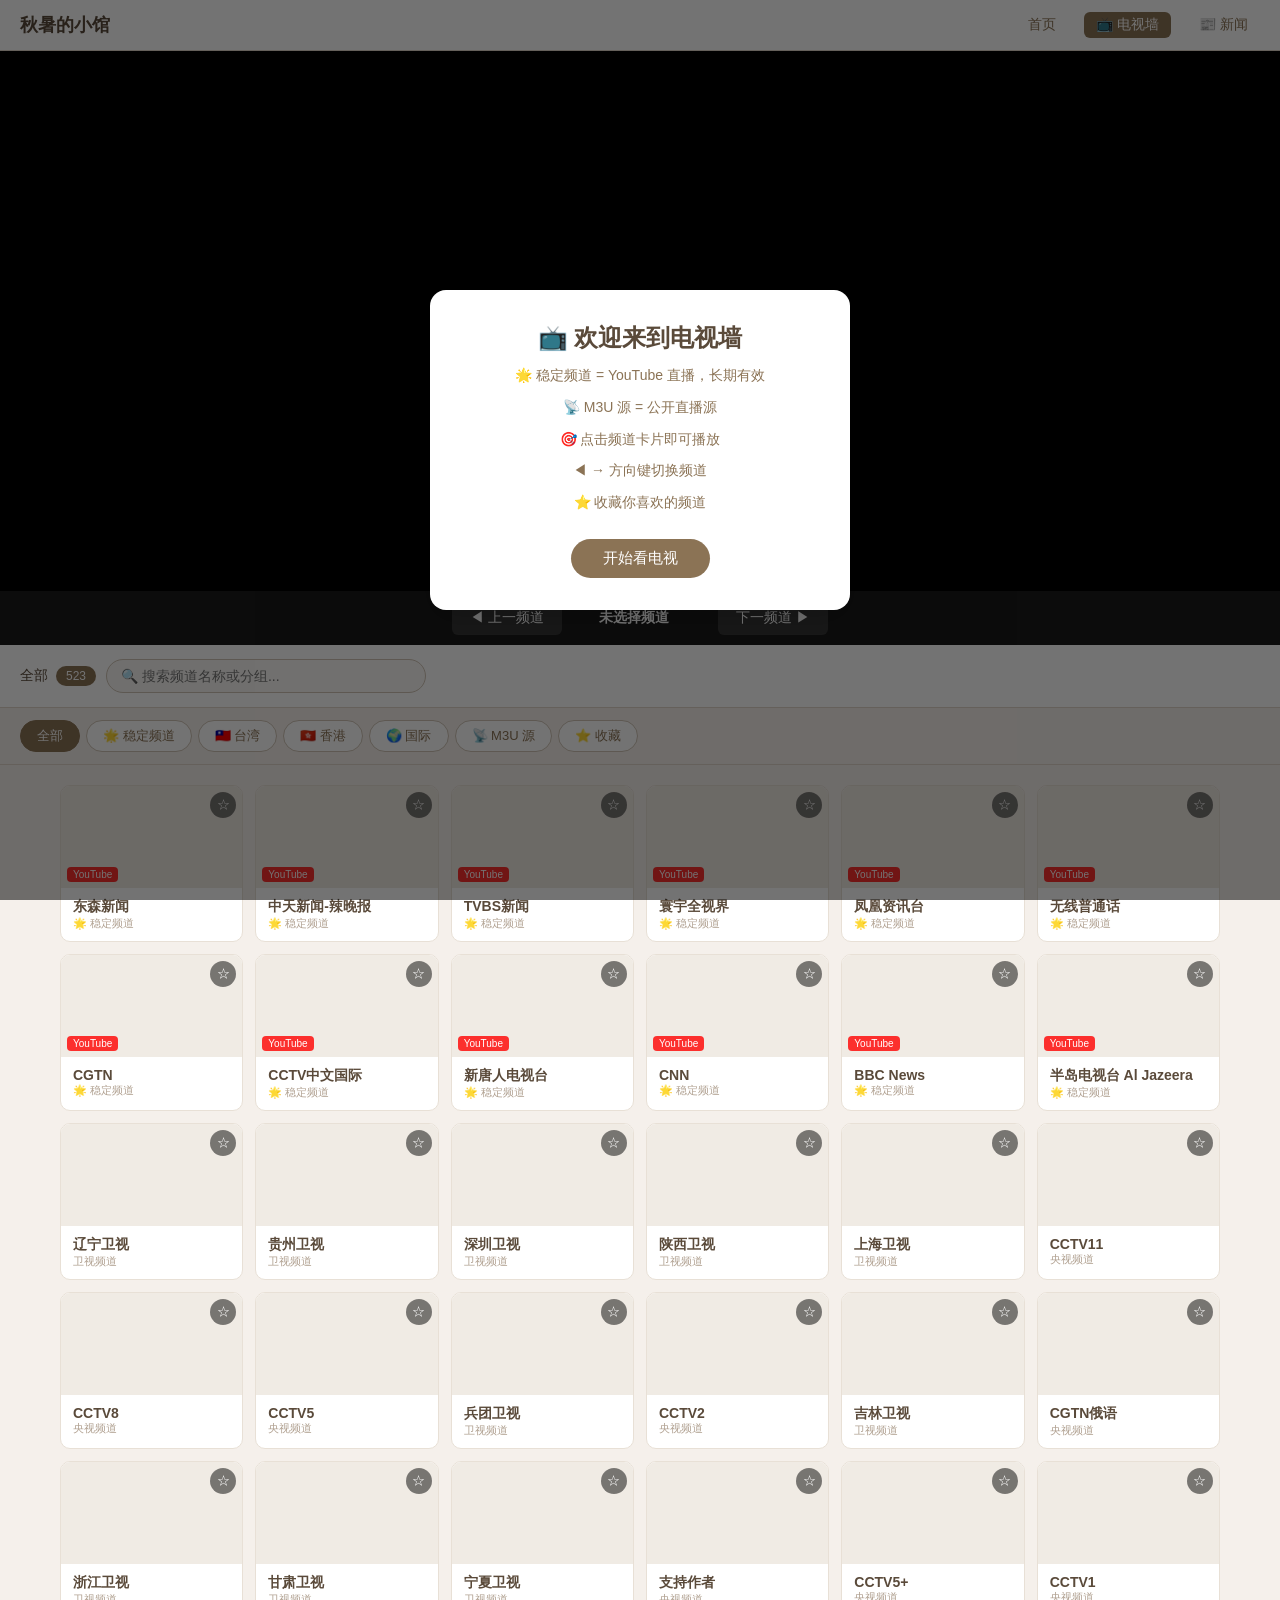
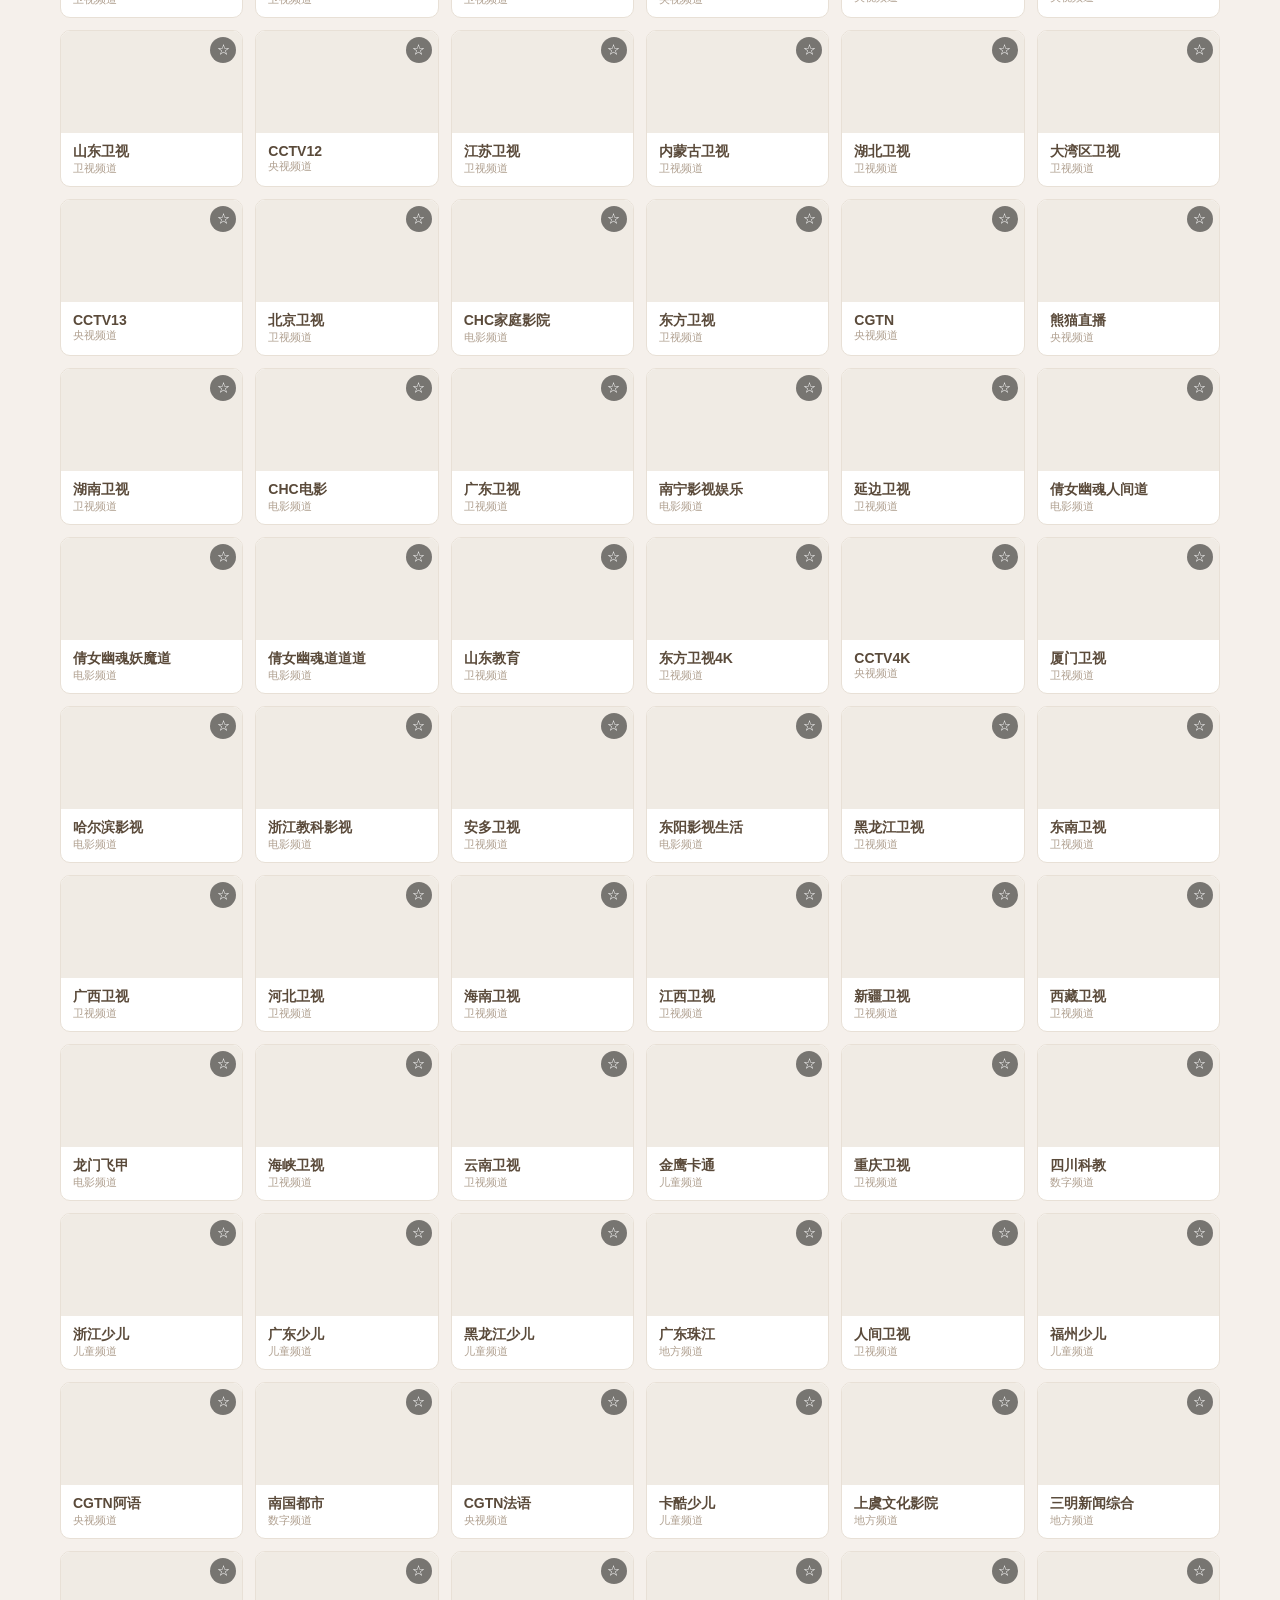
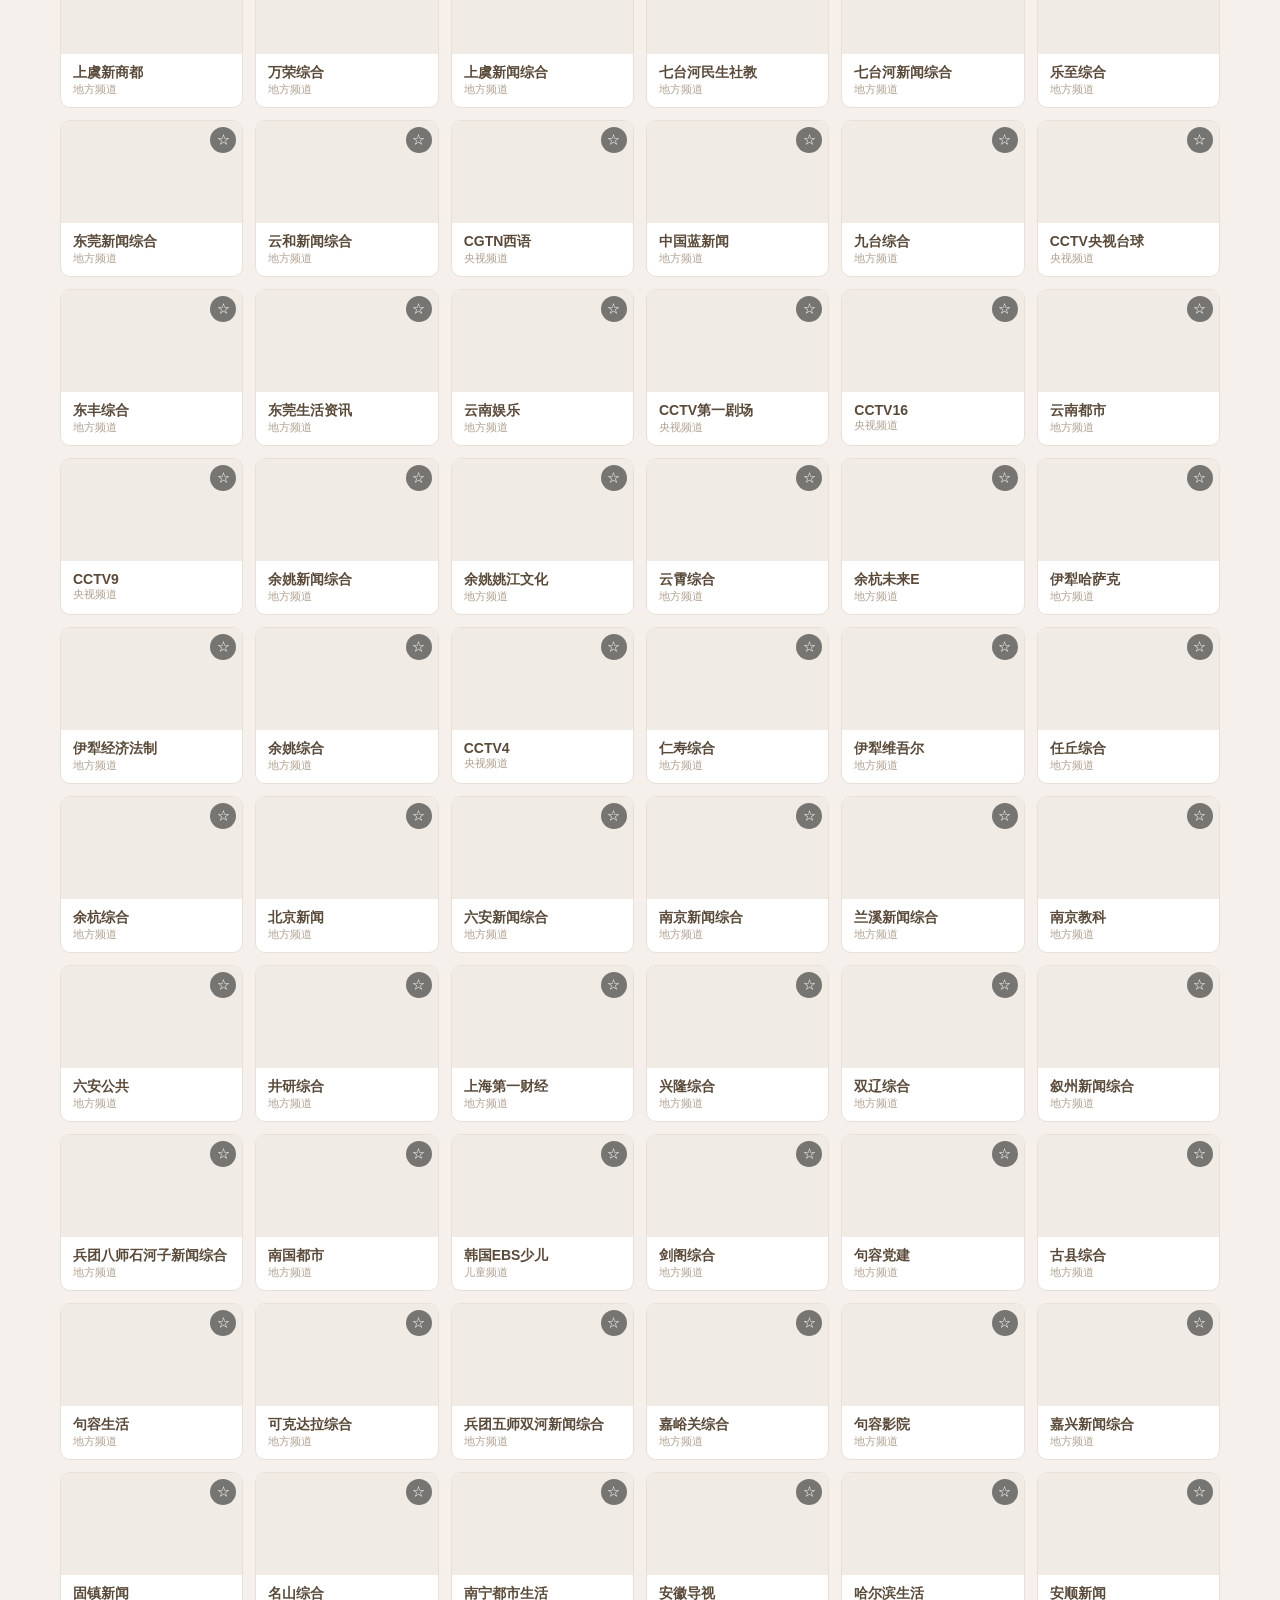
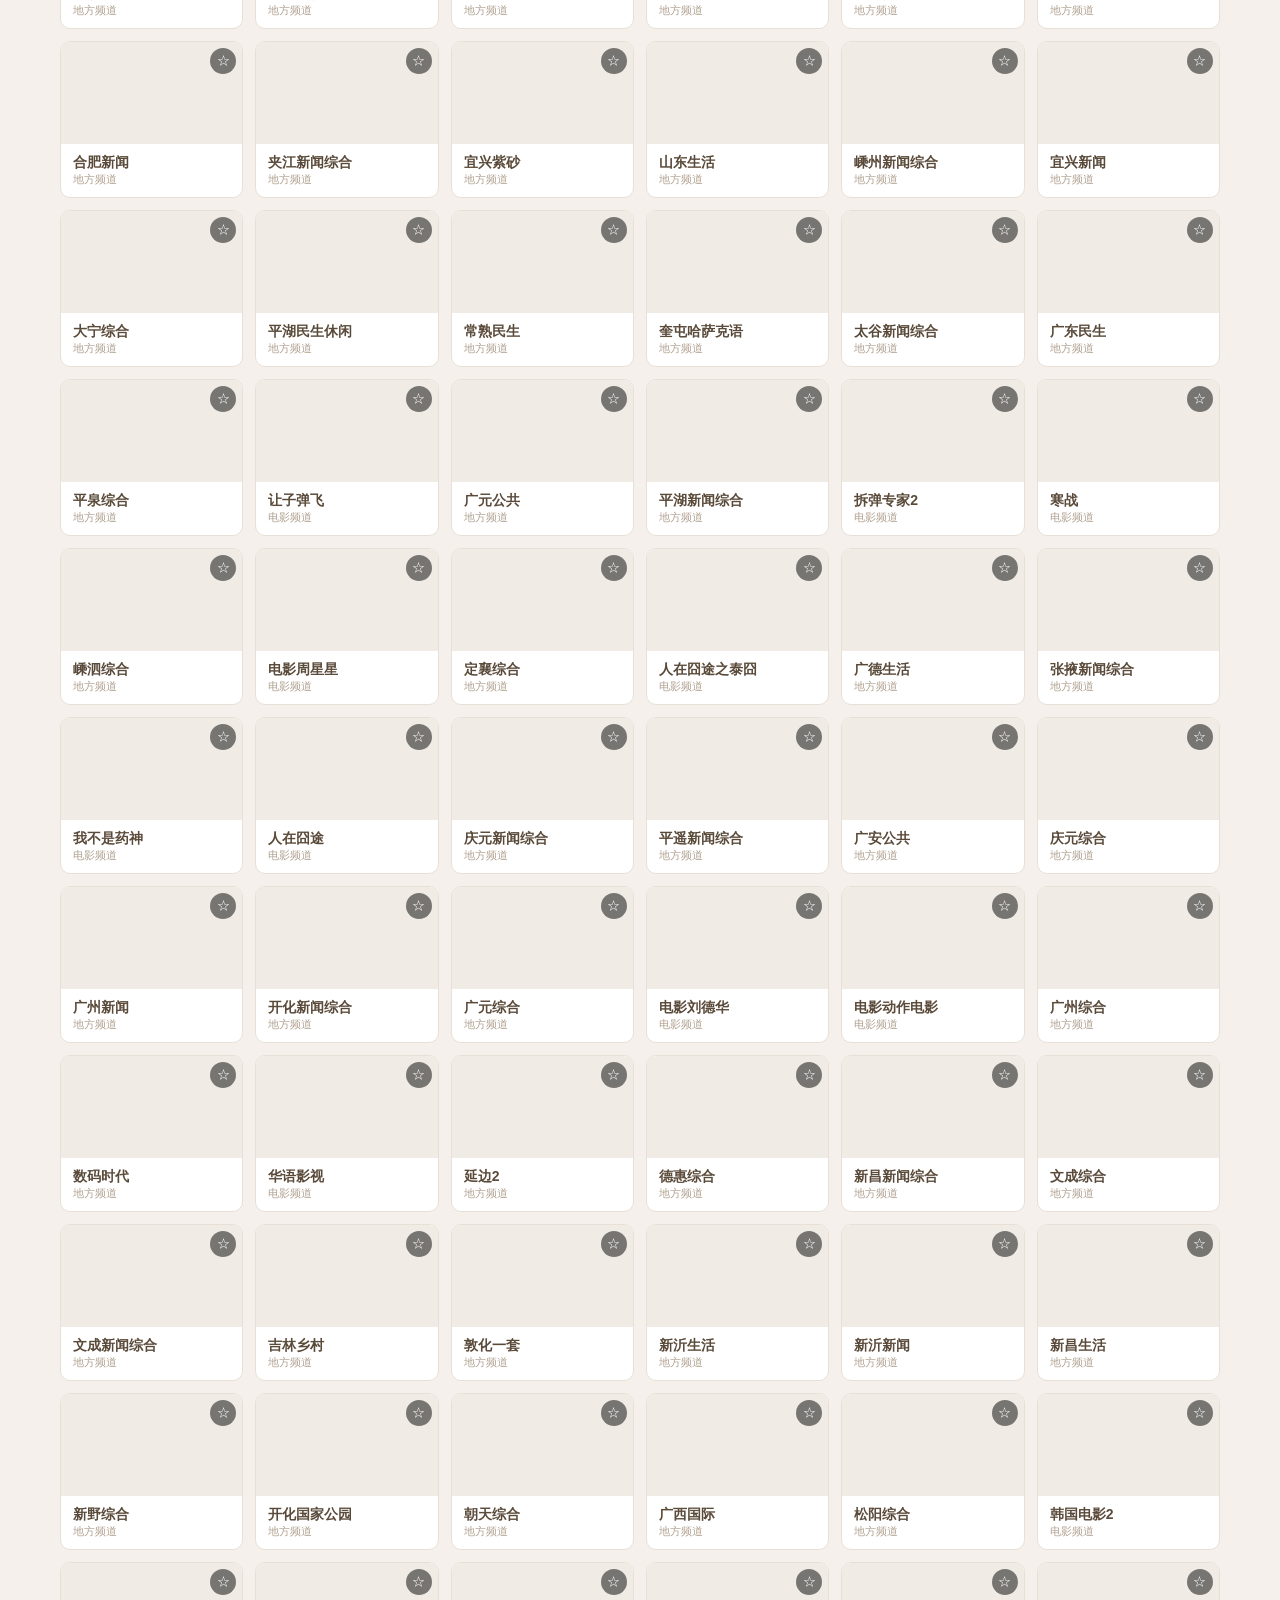
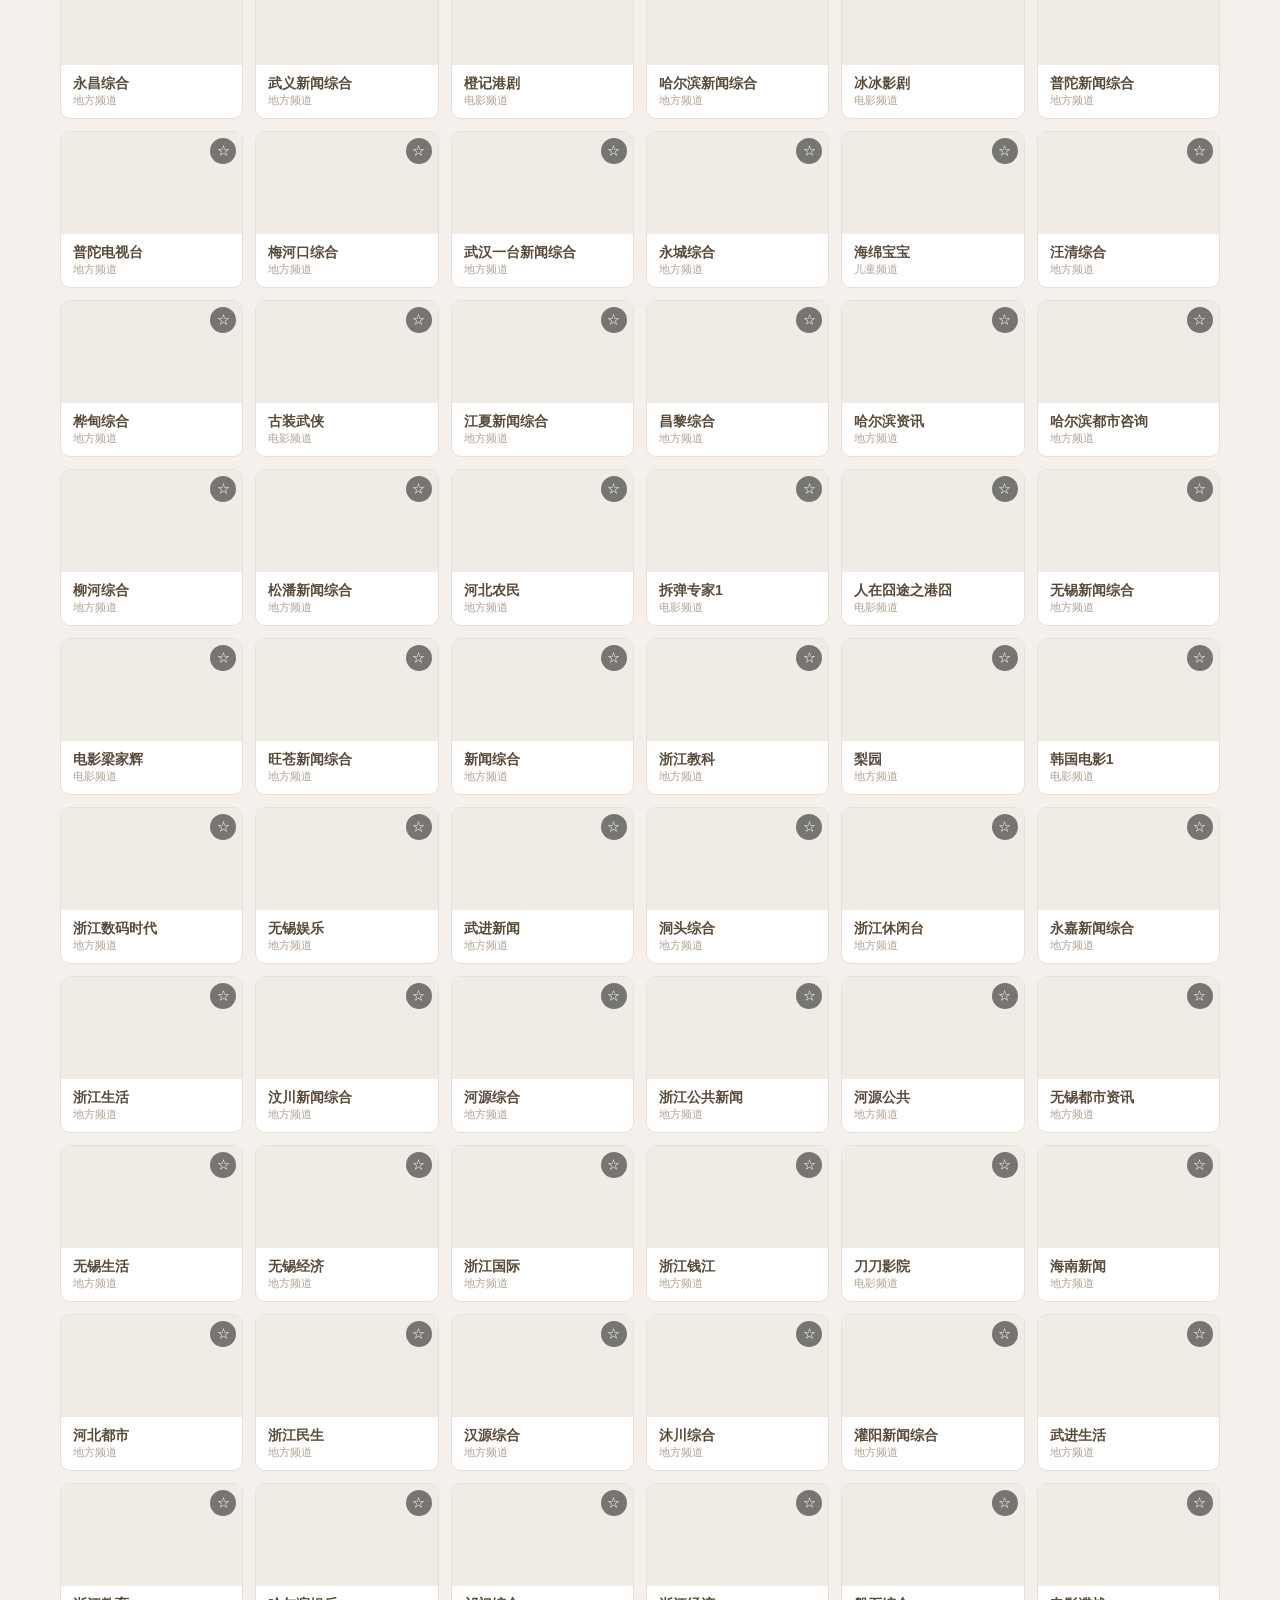
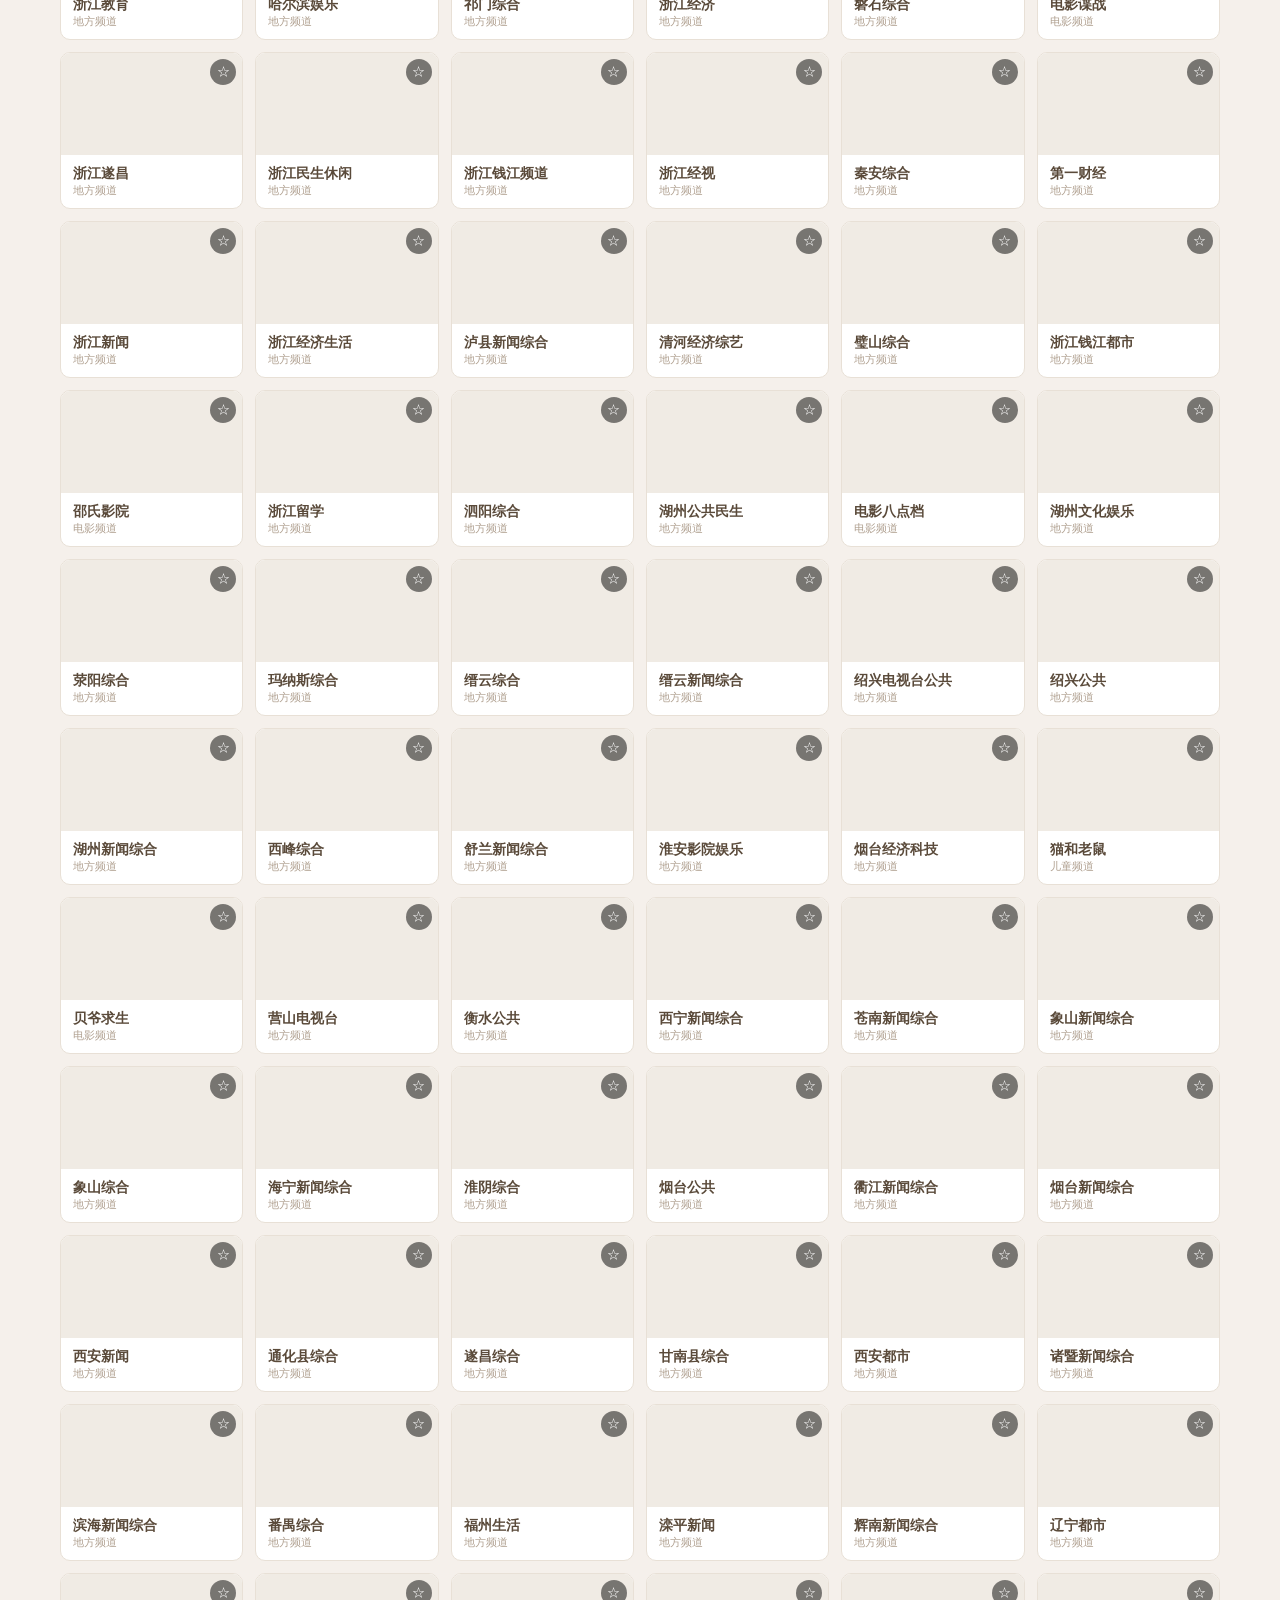
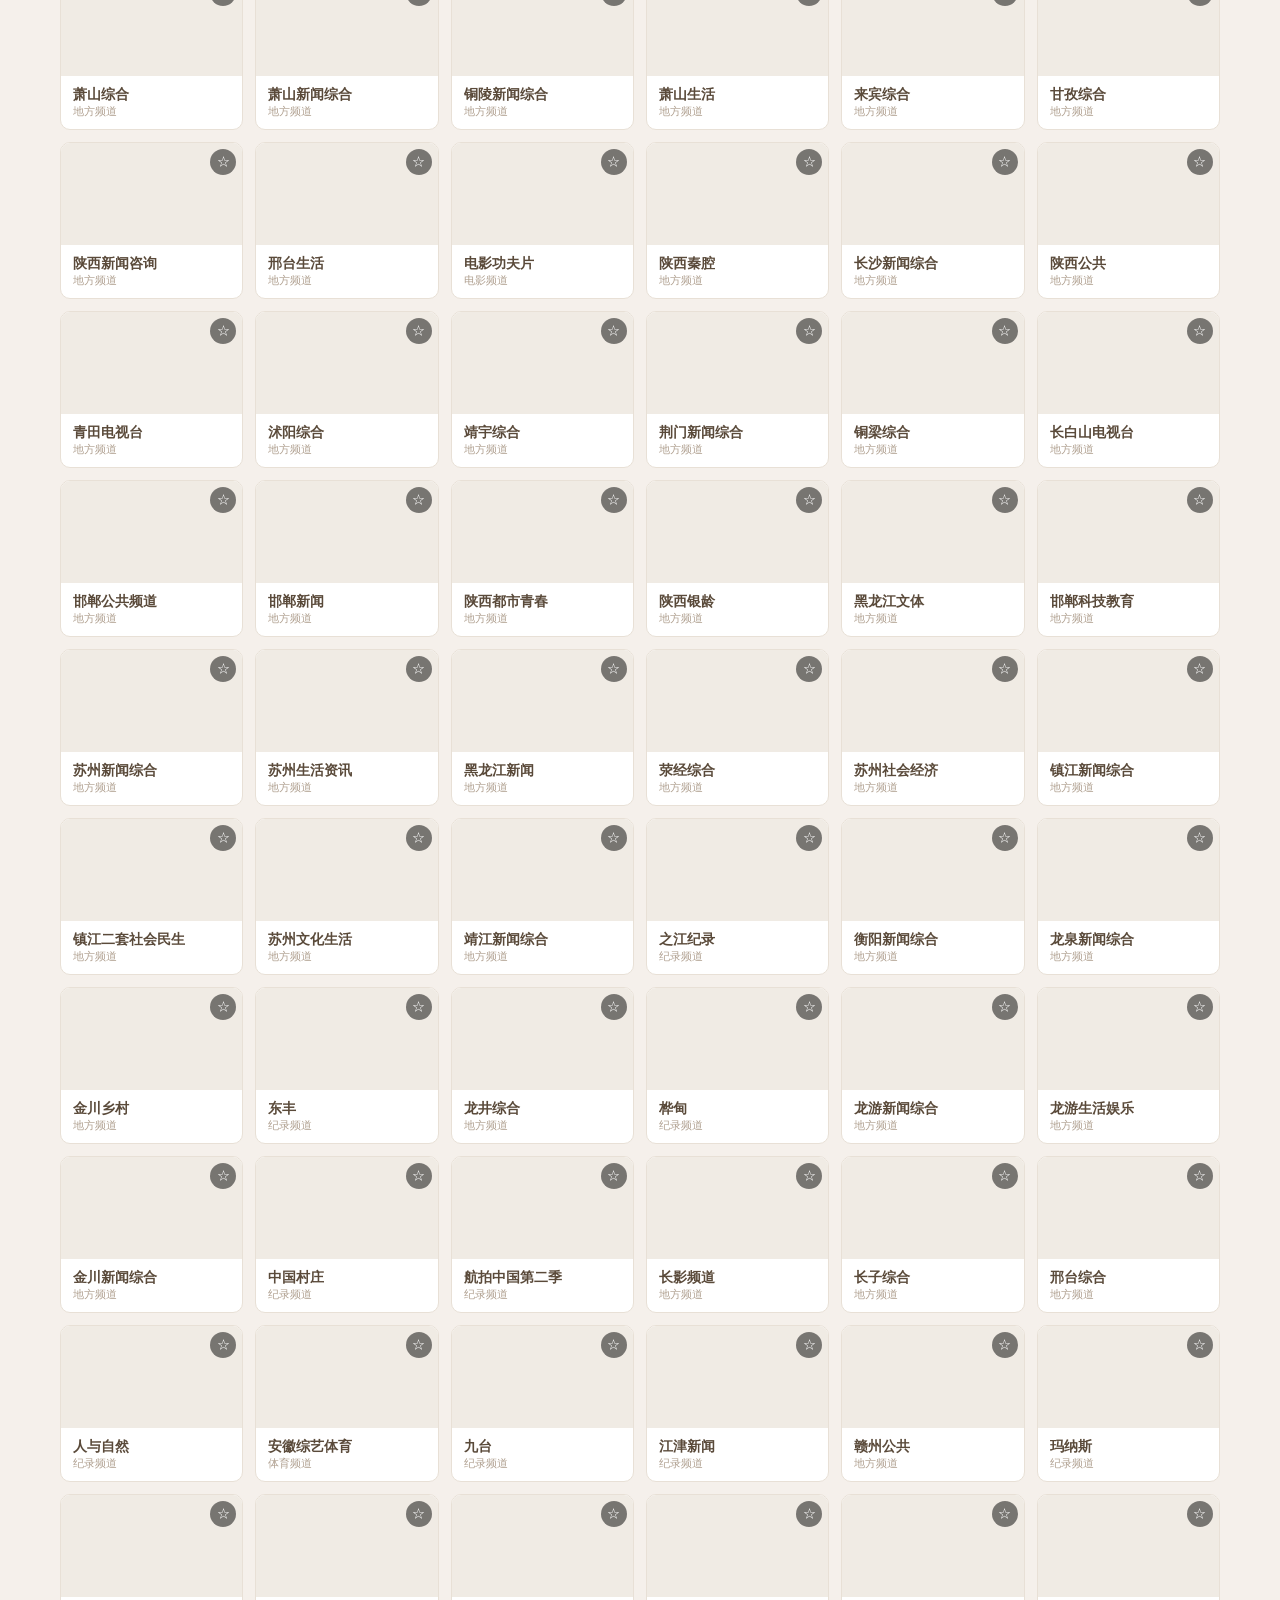
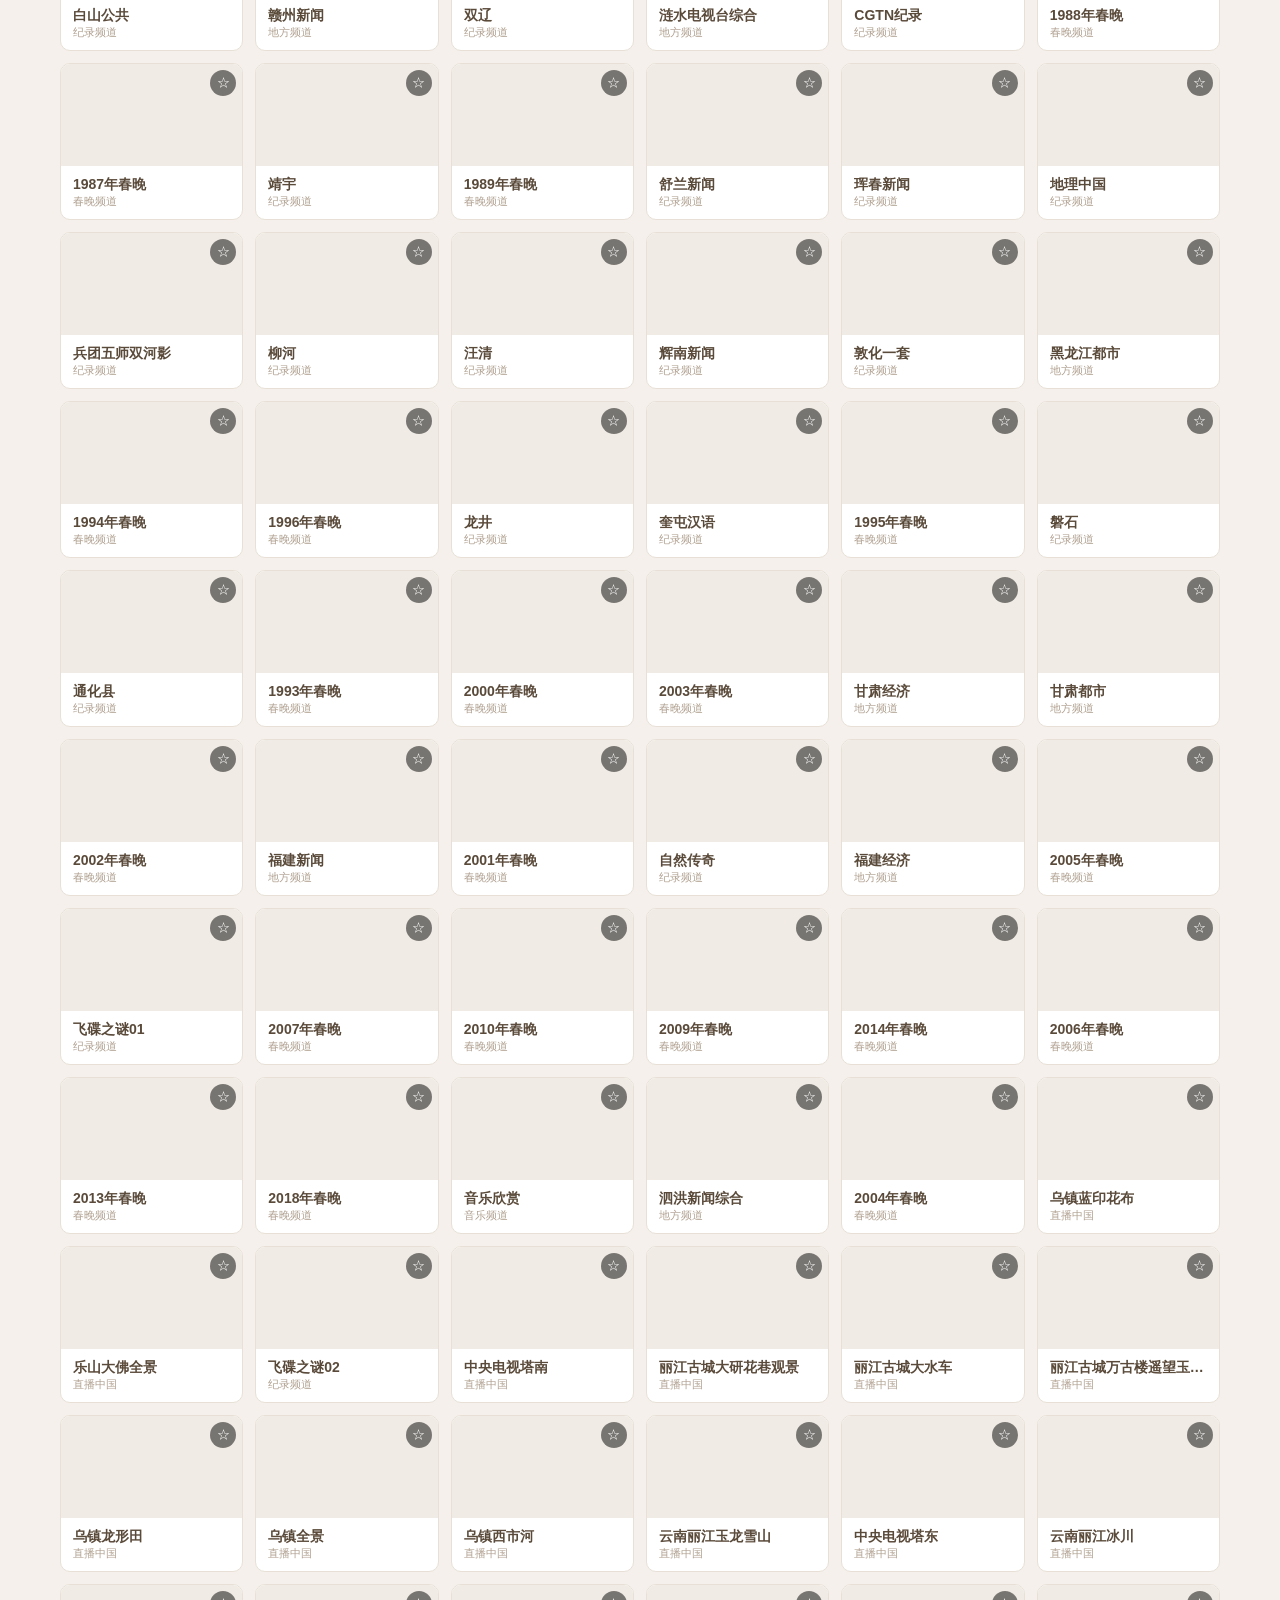
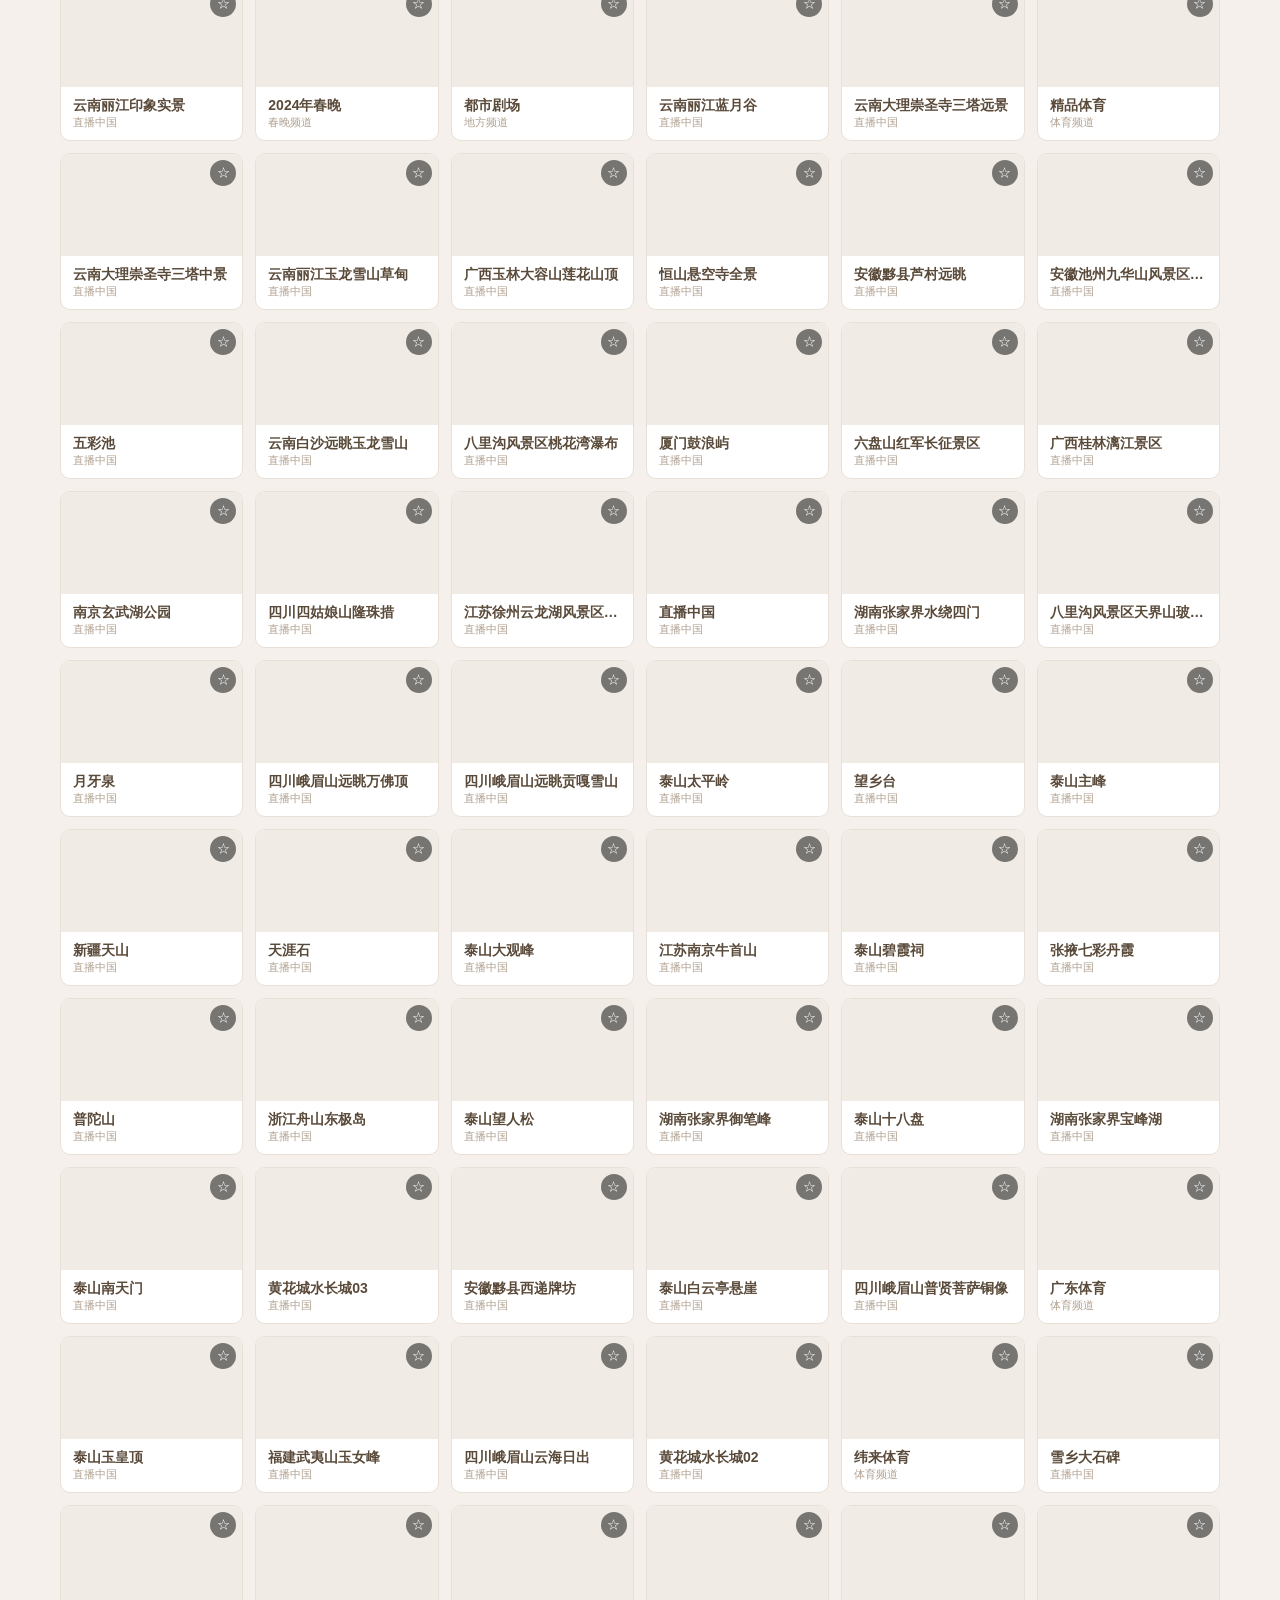
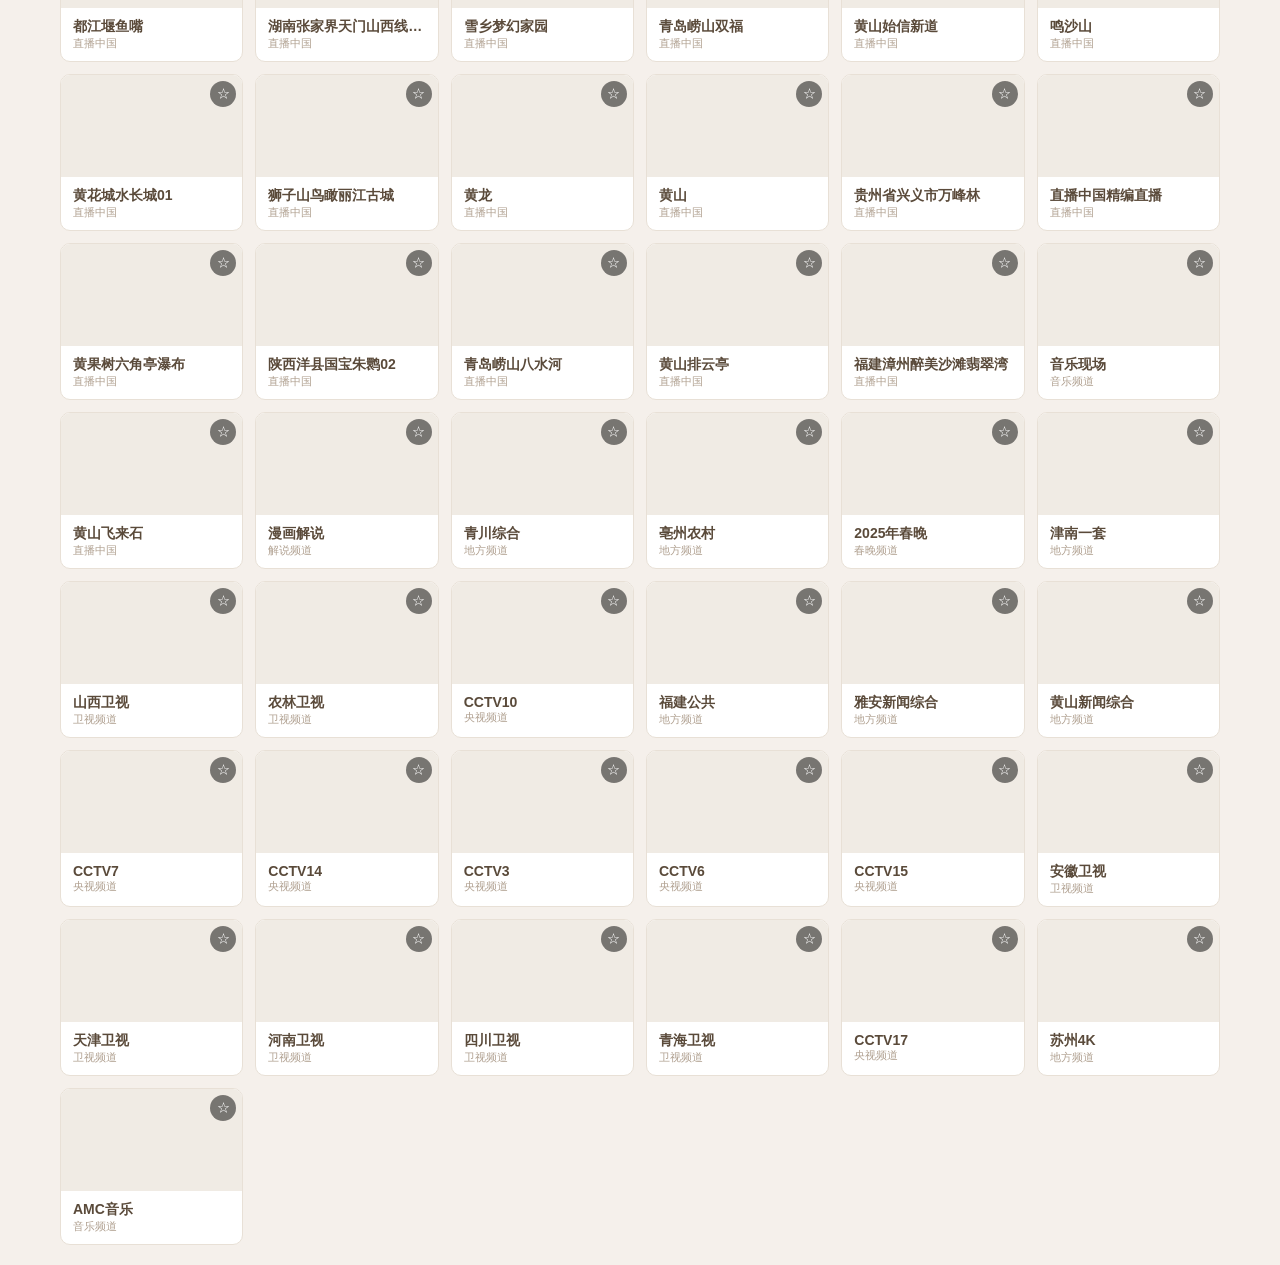
==== commit 55cfadfe: "Update iptv.html" ====
--- a/iptv.html
+++ b/iptv.html
@@ -17,7 +17,8 @@
 .player-wrapper{position:relative;width:100%;background:#000}
 #video-container{width:100%;max-width:960px;margin:0 auto;background:#000;aspect-ratio:16/9;position:relative}
 #video-container video{width:100%;height:100%;display:block}
-#video-container iframe{width:100%;height:100%;border:none}
+#yt-player-container{width:100%;height:100%;display:none}
+#yt-player-container iframe{width:100%;height:100%;border:none}
 .player-controls{display:flex;align-items:center;justify-content:center;gap:12px;padding:10px;background:#1a1a1a;flex-wrap:wrap}
 .player-controls button{background:rgba(255,255,255,0.12);color:#fff;border:none;padding:8px 18px;border-radius:6px;cursor:pointer;font-size:14px}
 .player-controls button:hover{background:rgba(255,255,255,0.25)}
@@ -70,7 +71,7 @@
 <div class="player-wrapper">
   <div id="video-container">
     <video id="video-player" controls autoplay playsinline style="display:none"></video>
-    <iframe id="yt-player" style="display:none" allow="autoplay; encrypted-media" allowfullscreen></iframe>
+    <div id="yt-player-container"></div>
   </div>
   <div class="player-controls">
     <button onclick="switchChannel(-1)">◀ 上一频道</button>
@@ -111,13 +112,15 @@
 var currentChannel = null;
 var hlsInstance = null;
 var dashInstance = null;
+var ytPlayer = null;
+var ytReady = false;
 
 (function() {
   if (!localStorage.getItem(WELCOME_KEY)) {
     var div = document.createElement('div');
     div.className = 'welcome-overlay';
     div.id = 'welcome-overlay';
-    div.innerHTML = '<div class="welcome-card"><h2>📺 欢迎来到电视墙</h2><p>🌟 稳定频道 = YouTube 直播，长期有效</p><p>📡 M3U 源 = 公开直播源，可能有波动</p><p>🎯 点击频道卡片即可播放</p><p>◀ → 方向键切换频道</p><p>⭐ 收藏你喜欢的频道</p><button class="btn" onclick="dismissWelcome()">开始看电视</button></div>';
+    div.innerHTML = '<div class="welcome-card"><h2>📺 欢迎来到电视墙</h2><p>🌟 稳定频道 = YouTube 直播，长期有效</p><p>📡 M3U 源 = 公开直播源</p><p>🎯 点击频道卡片即可播放</p><p>◀ → 方向键切换频道</p><p>⭐ 收藏你喜欢的频道</p><button class="btn" onclick="dismissWelcome()">开始看电视</button></div>';
     document.body.appendChild(div);
   }
 })();
@@ -132,44 +135,103 @@
   else if (e.key === 'ArrowRight') switchChannel(1);
 });
 
-// 判断是否为 YouTube 频道
+// ===== YouTube Player API =====
+function onYouTubeIframeAPIReady() {
+  ytReady = true;
+}
+
+function loadYtApi() {
+  if (window.YT && window.YT.Player) { ytReady = true; return; }
+  var tag = document.createElement('script');
+  tag.src = 'https://www.youtube.com/iframe_api';
+  var first = document.getElementsByTagName('script')[0];
+  first.parentNode.insertBefore(tag, first);
+}
+loadYtApi();
+
 function isYoutubeChannel(ch) {
   return ch.type === 'youtube';
 }
 
-// 播放 YouTube 频道
 function playYoutube(ch) {
   var video = document.getElementById('video-player');
-  var iframe = document.getElementById('yt-player');
+  var container = document.getElementById('yt-player-container');
+
   video.style.display = 'none';
-  iframe.style.display = 'block';
+  video.pause();
+  video.src = '';
   if (hlsInstance) { try { hlsInstance.destroy(); } catch(e){} hlsInstance = null; }
   if (dashInstance) { try { dashInstance.reset(); } catch(e){} dashInstance = null; }
-  video.pause();
-  video.src = '';
+
+  container.style.display = 'block';
+  if (ytPlayer) {
+    try { ytPlayer.destroy(); } catch(e){} ytPlayer = null;
+  }
 
   var channelId = ch.id;
-  // 如果是 channel ID（以 UC 开头），用 channel 直播流
-  // 如果是视频 ID，用 video 嵌入
-  var src = '';
+  var videoId = '';
   if (channelId.indexOf('UC') === 0) {
-    src = 'https://www.youtube.com/embed/live_stream?channel=' + channelId + '&autoplay=1';
+    videoId = 'live_stream?channel=' + channelId;
   } else {
-    src = 'https://www.youtube.com/embed/' + channelId + '?autoplay=1';
-  }
-  iframe.src = src;
+    videoId = channelId;
+  }
+
+  container.innerHTML = '<div id="yt-embed"></div>';
+
+  if (window.YT && window.YT.Player) {
+    createYtPlayer(videoId);
+  } else {
+    ytReady = false;
+    window.onYouTubeIframeAPIReady = function() {
+      ytReady = true;
+      createYtPlayer(videoId);
+    };
+    if (!document.querySelector('script[src*="youtube.com/iframe_api"]')) {
+      loadYtApi();
+    }
+  }
+
   currentChannel = ch;
   document.getElementById('current-channel-name').textContent = ch.source_name || ch.name;
   updatePosition();
   renderChannelGrid();
 }
 
-// 播放 HLS/DASH 频道
+function createYtPlayer(videoId) {
+  var el = document.getElementById('yt-embed');
+  if (!el) return;
+  try {
+    ytPlayer = new YT.Player('yt-embed', {
+      height: '100%',
+      width: '100%',
+      videoId: videoId,
+      playerVars: {
+        'autoplay': 1,
+        'playsinline': 1,
+        'controls': 1,
+        'rel': 0
+      },
+      events: {
+        'onError': function(e) { console.warn('YT error:', e.data); }
+      }
+    });
+  } catch(e) {
+    console.warn('YT Player create fail:', e);
+    // 降级为 iframe
+    var src = videoId.indexOf('live_stream') >= 0
+      ? 'https://www.youtube.com/embed/' + videoId + '?autoplay=1&playsinline=1'
+      : 'https://www.youtube.com/embed/' + videoId + '?autoplay=1&playsinline=1';
+    el.innerHTML = '<iframe style="width:100%;height:100%;border:none" src="' + src + '" allow="autoplay;encrypted-media" allowfullscreen></iframe>';
+  }
+}
+
 function playM3U(ch) {
   var video = document.getElementById('video-player');
-  var iframe = document.getElementById('yt-player');
-  iframe.style.display = 'none';
-  iframe.src = '';
+  var container = document.getElementById('yt-player-container');
+
+  container.style.display = 'none';
+  container.innerHTML = '';
+  if (ytPlayer) { try { ytPlayer.destroy(); } catch(e){} ytPlayer = null; }
   video.style.display = 'block';
 
   if (hlsInstance) { try { hlsInstance.destroy(); } catch(e){} hlsInstance = null; }
@@ -218,7 +280,6 @@
     var resp = await fetch(DEFAULT_SOURCES_URL);
     var config = await resp.json();
 
-    // 加载 YouTube 频道
     var ytChannels = (config.youtube || []).map(function(yt) {
       return {
         name: yt.name,
@@ -230,9 +291,8 @@
       };
     });
 
-    // 加载 M3U 源
+    var m3uChannels = [];
     var m3uSources = config.m3u || [];
-    var m3uChannels = [];
     for (var i = 0; i < m3uSources.length; i++) {
       try {
         var r = await fetch(m3uSources[i].url);
@@ -240,13 +300,11 @@
         var chs = parseM3U(text, m3uSources[i].name);
         m3uChannels = m3uChannels.concat(chs);
       } catch(e) {
-        console.warn('M3U加载失败:', m3uSources[i].name);
+        console.warn('加载M3U失败:', m3uSources[i].name);
       }
     }
 
-    // 合并：YouTube 频道在前，M3U 频道在后
     allChannels = ytChannels.concat(m3uChannels);
-
     applyFilterAndRender();
   } catch(e) {
     console.error('init fail:', e);
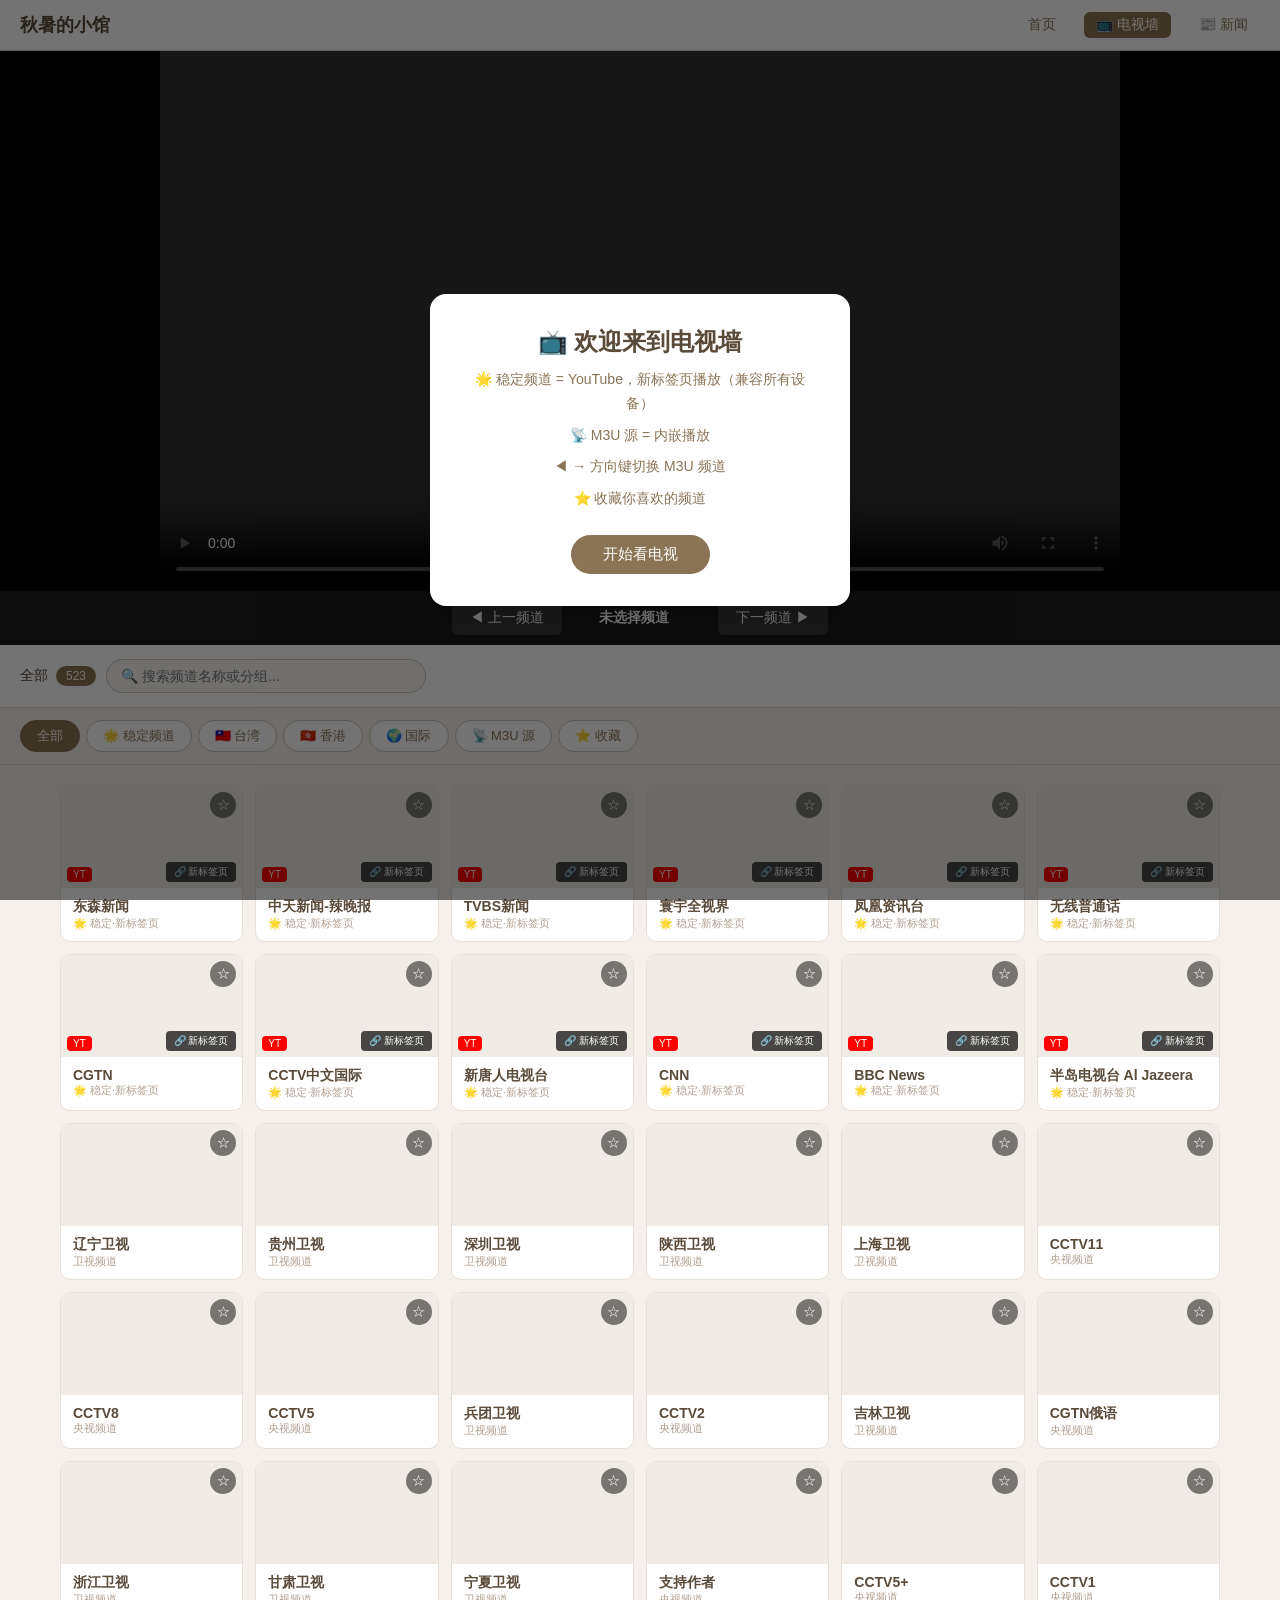
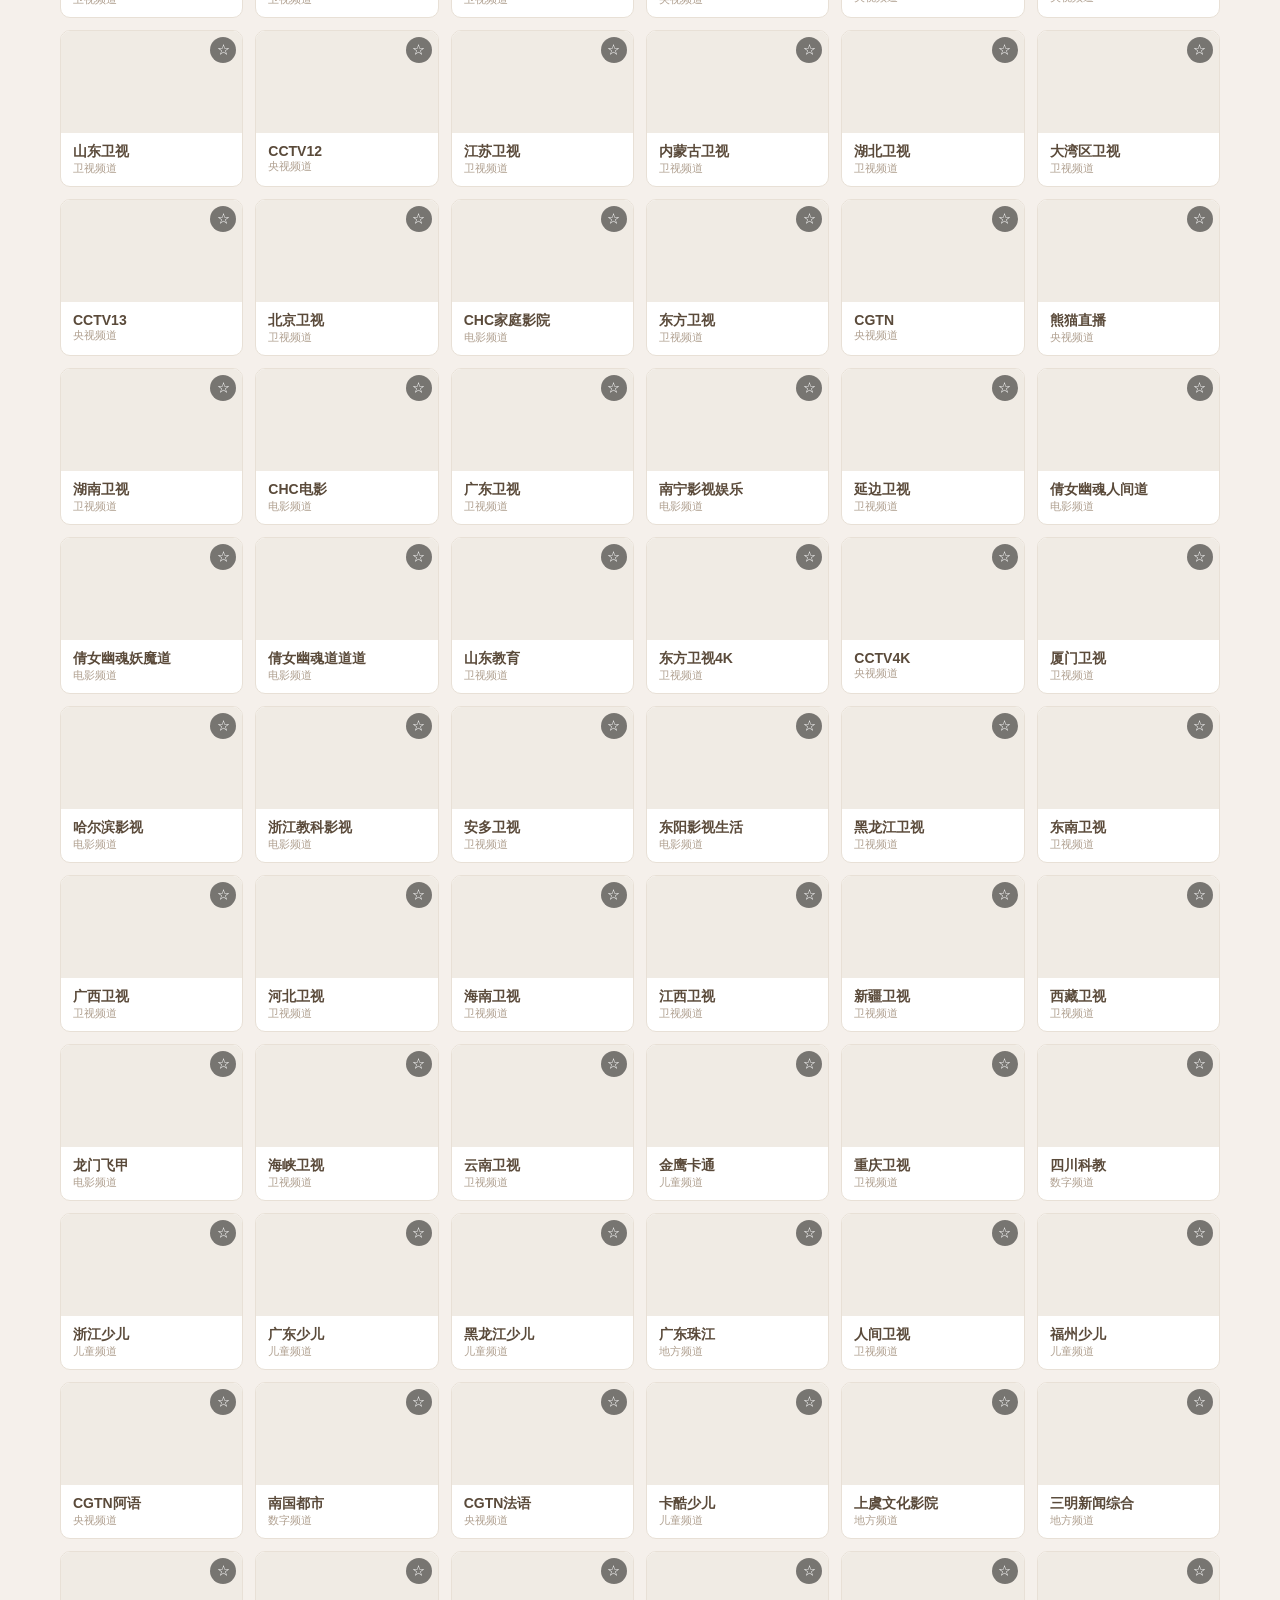
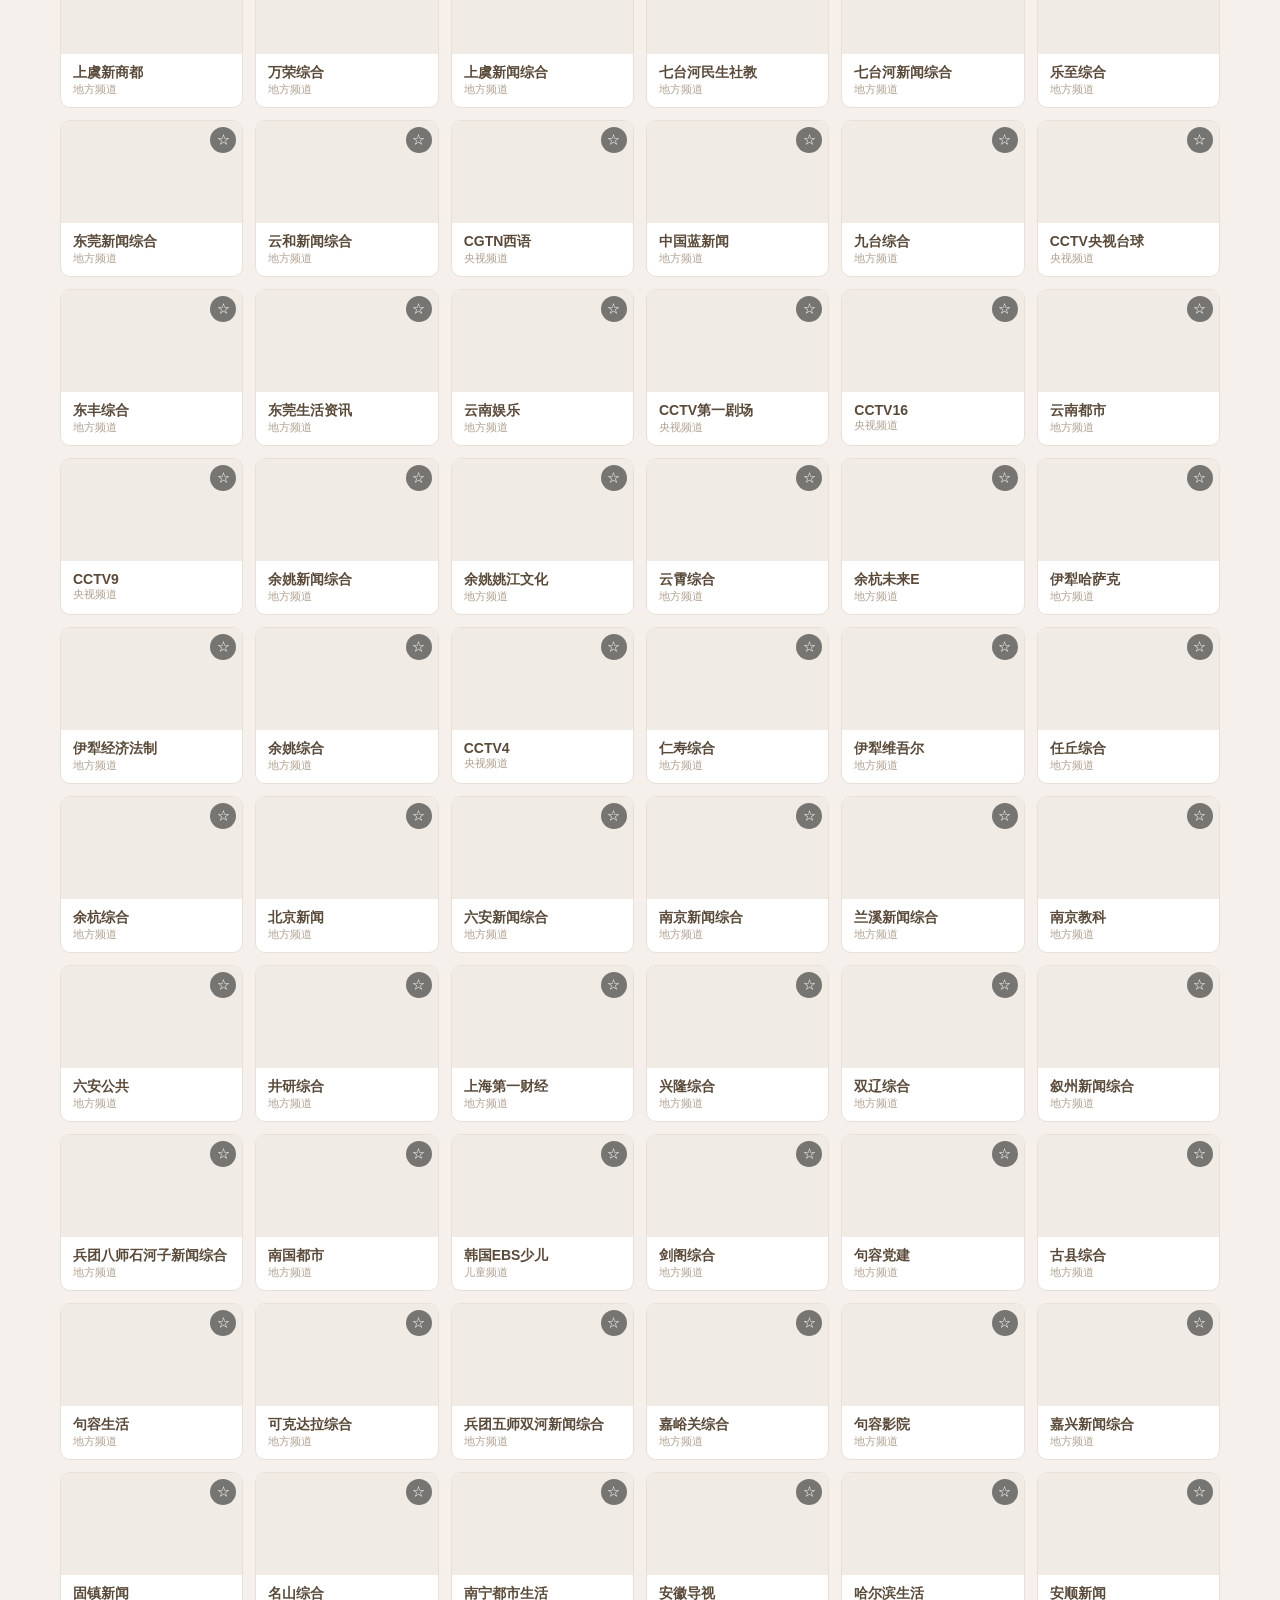
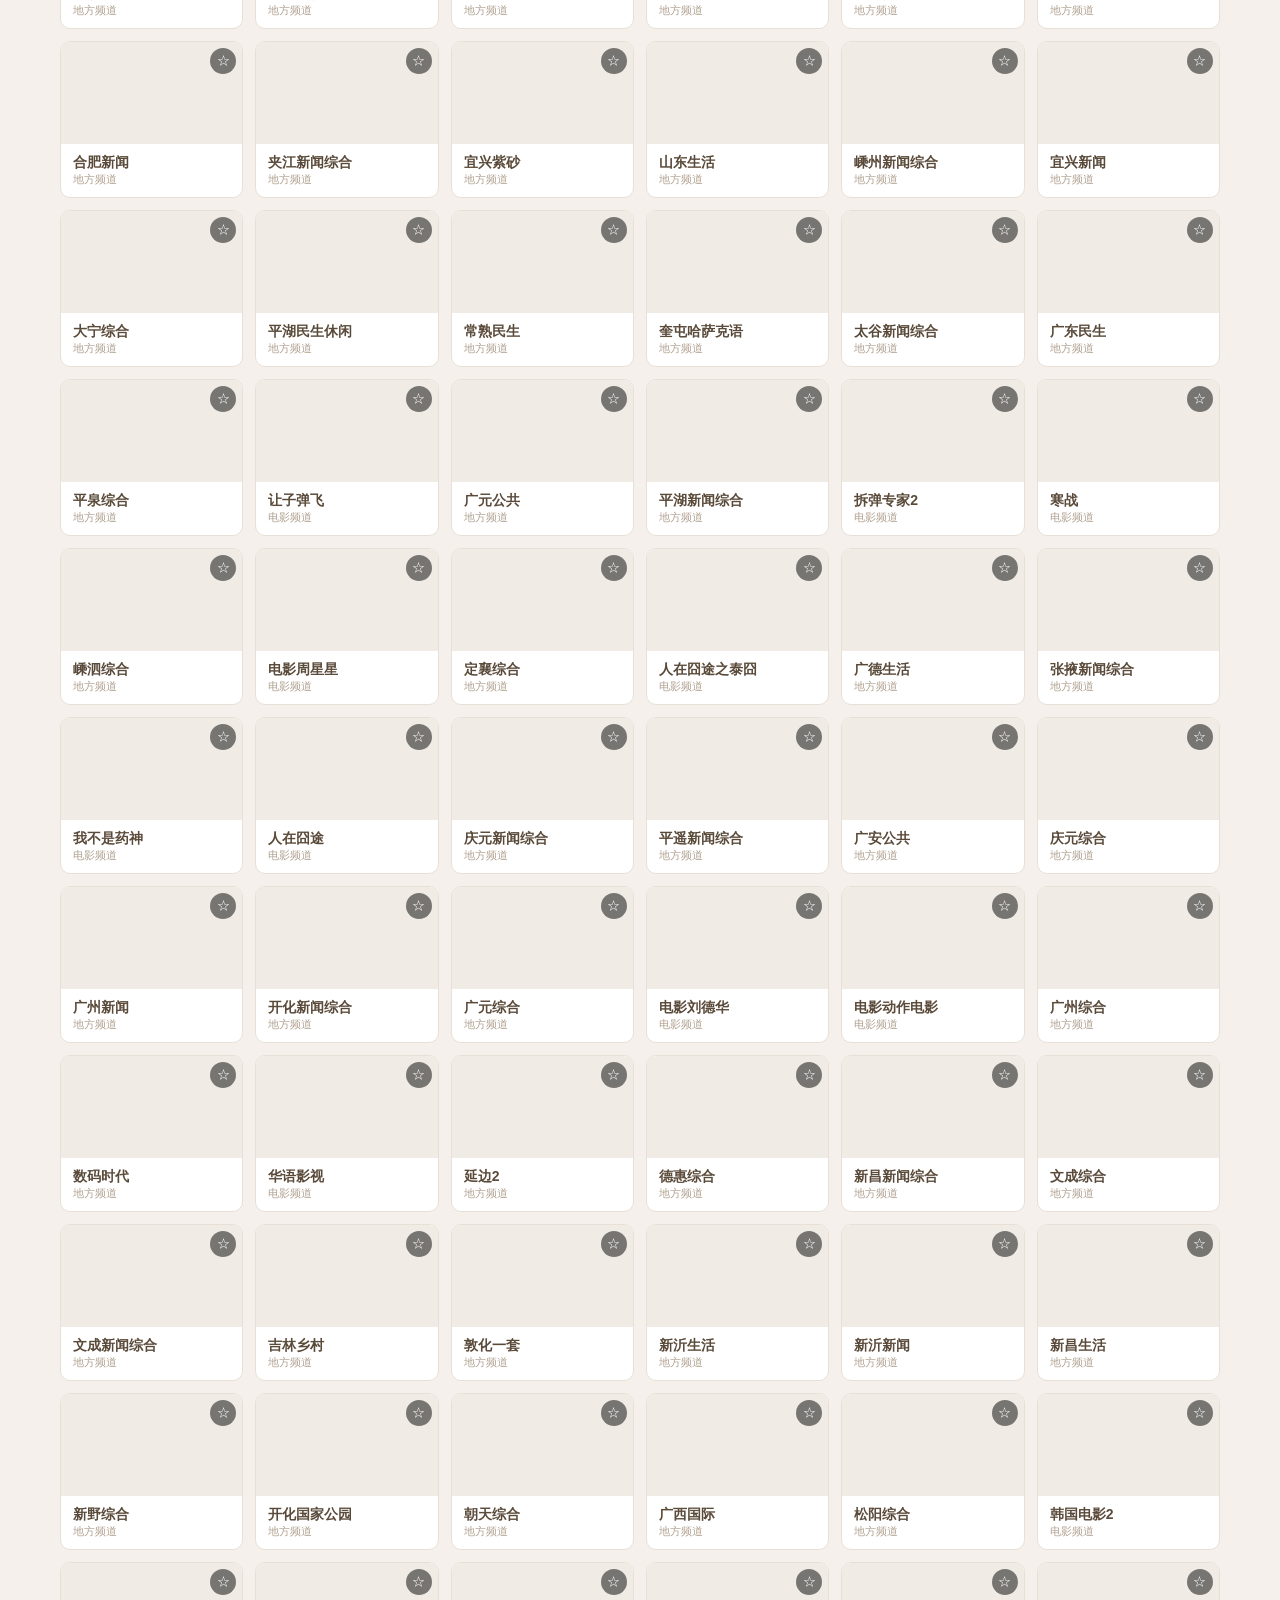
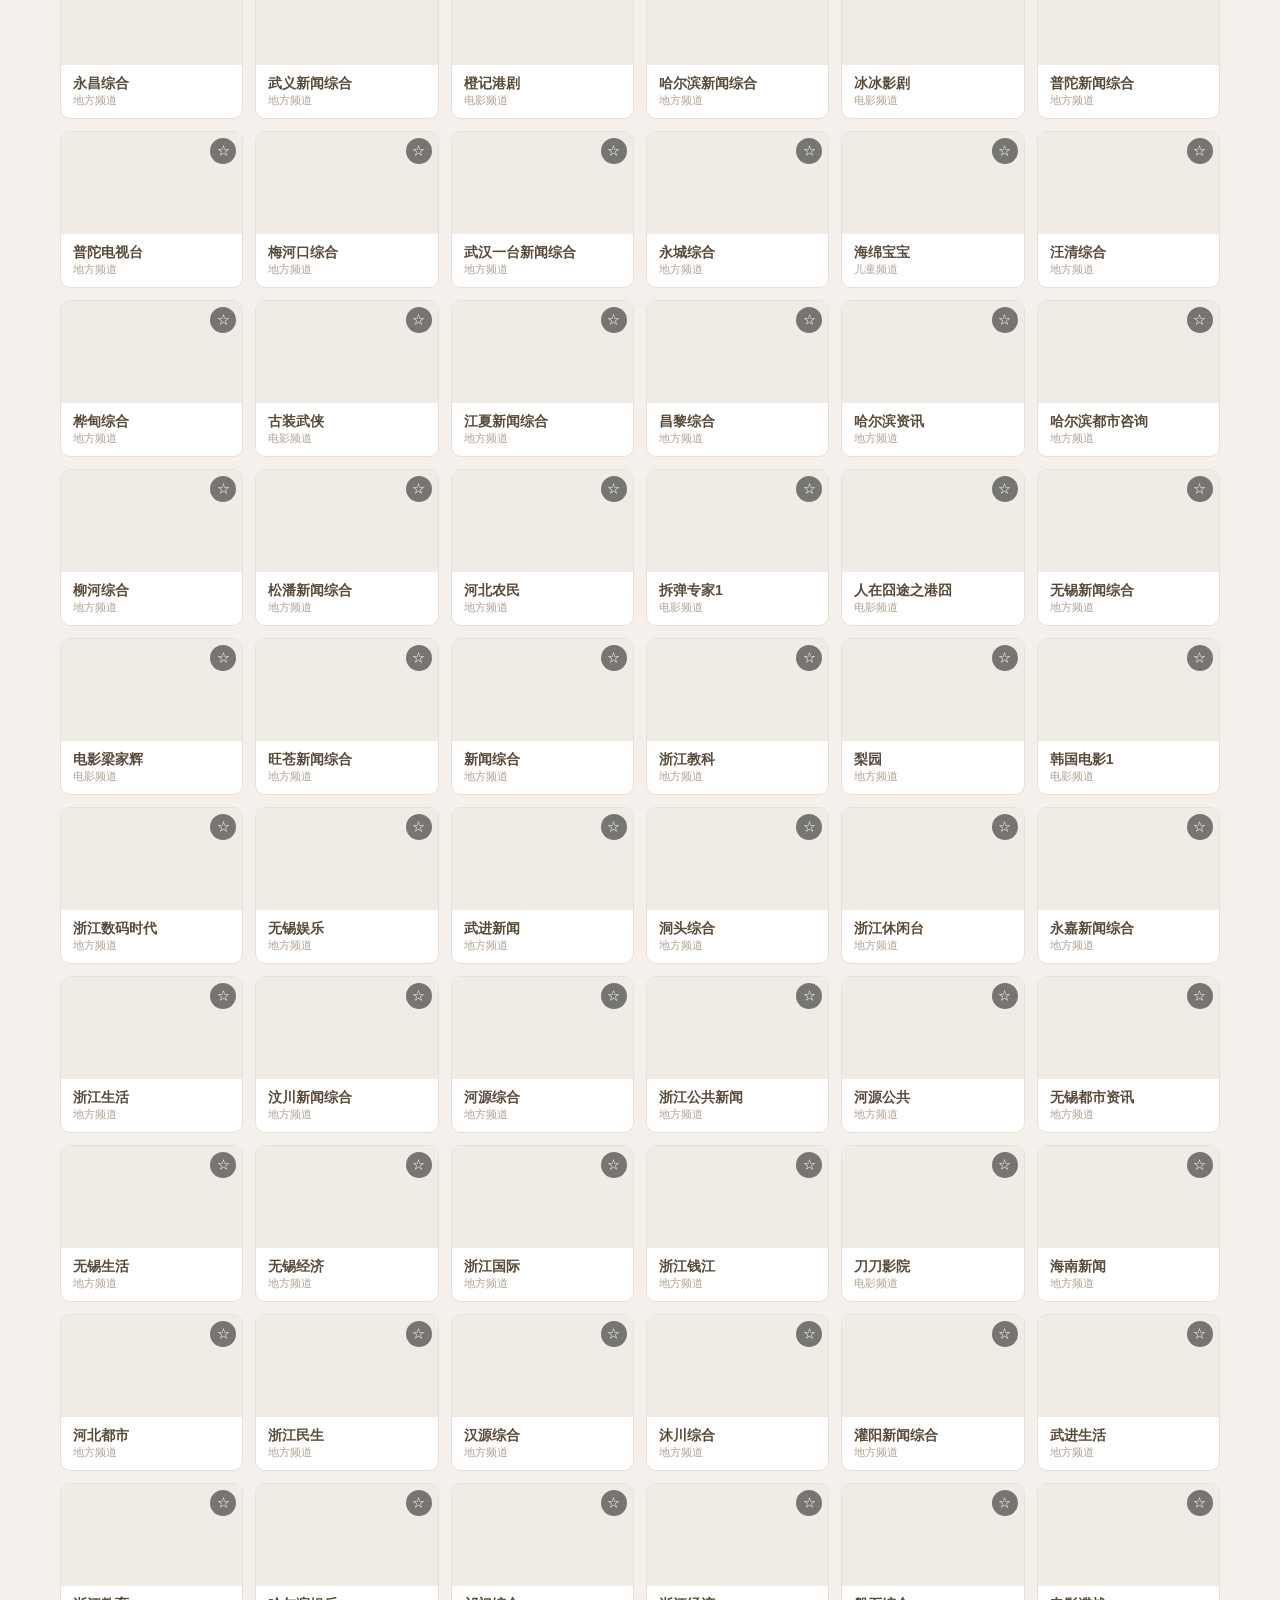
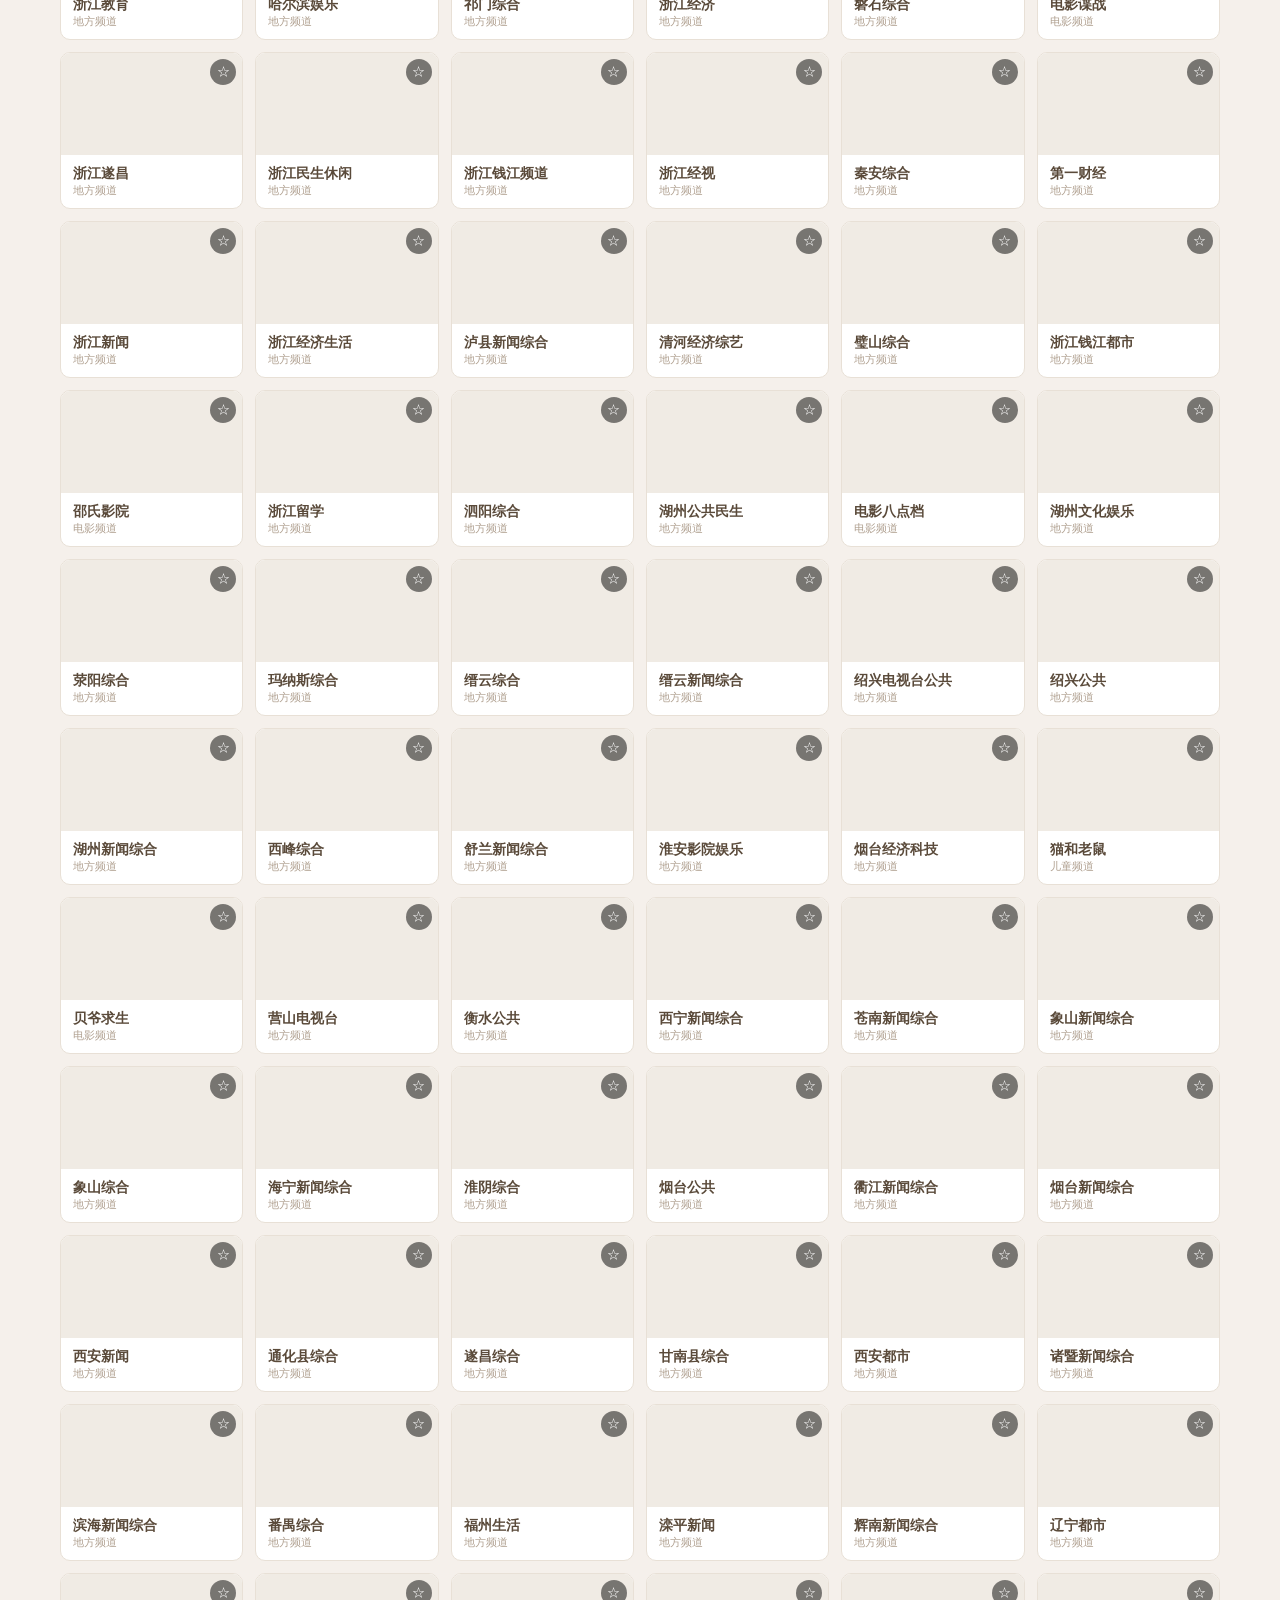
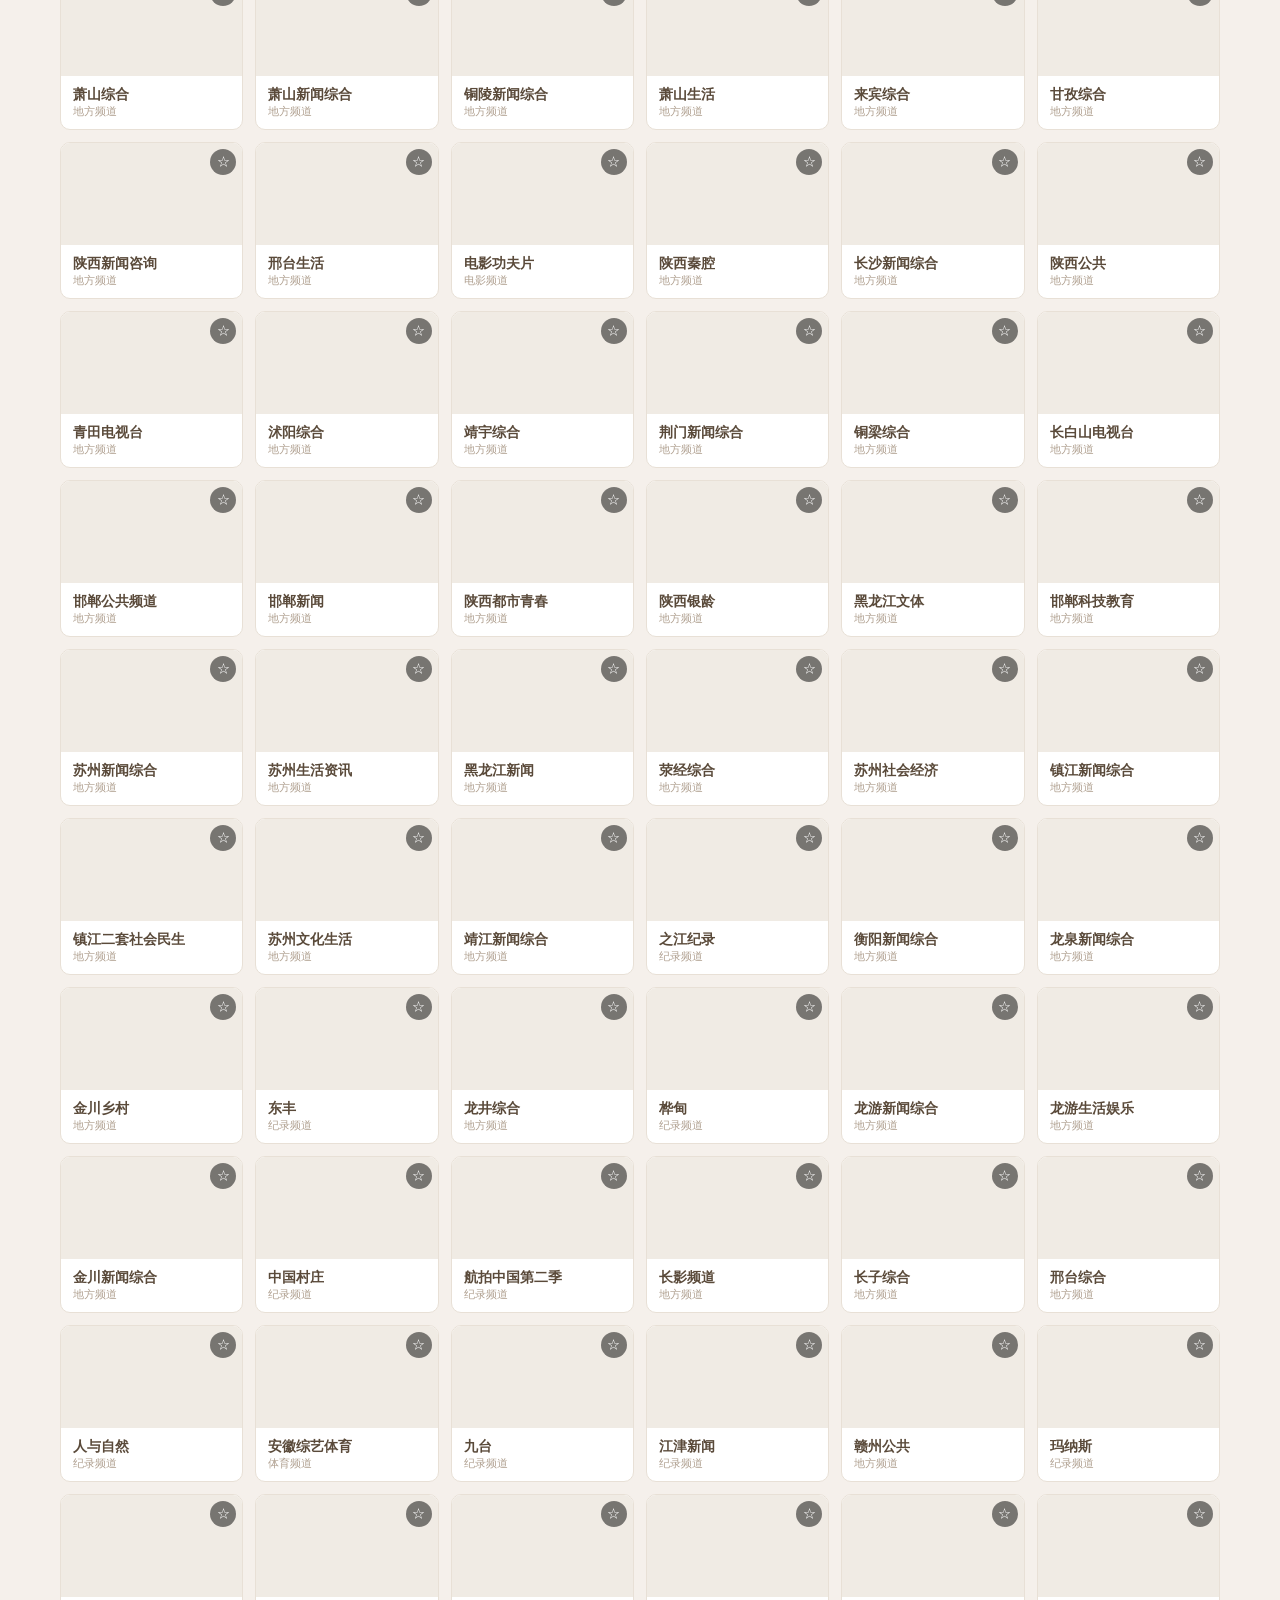
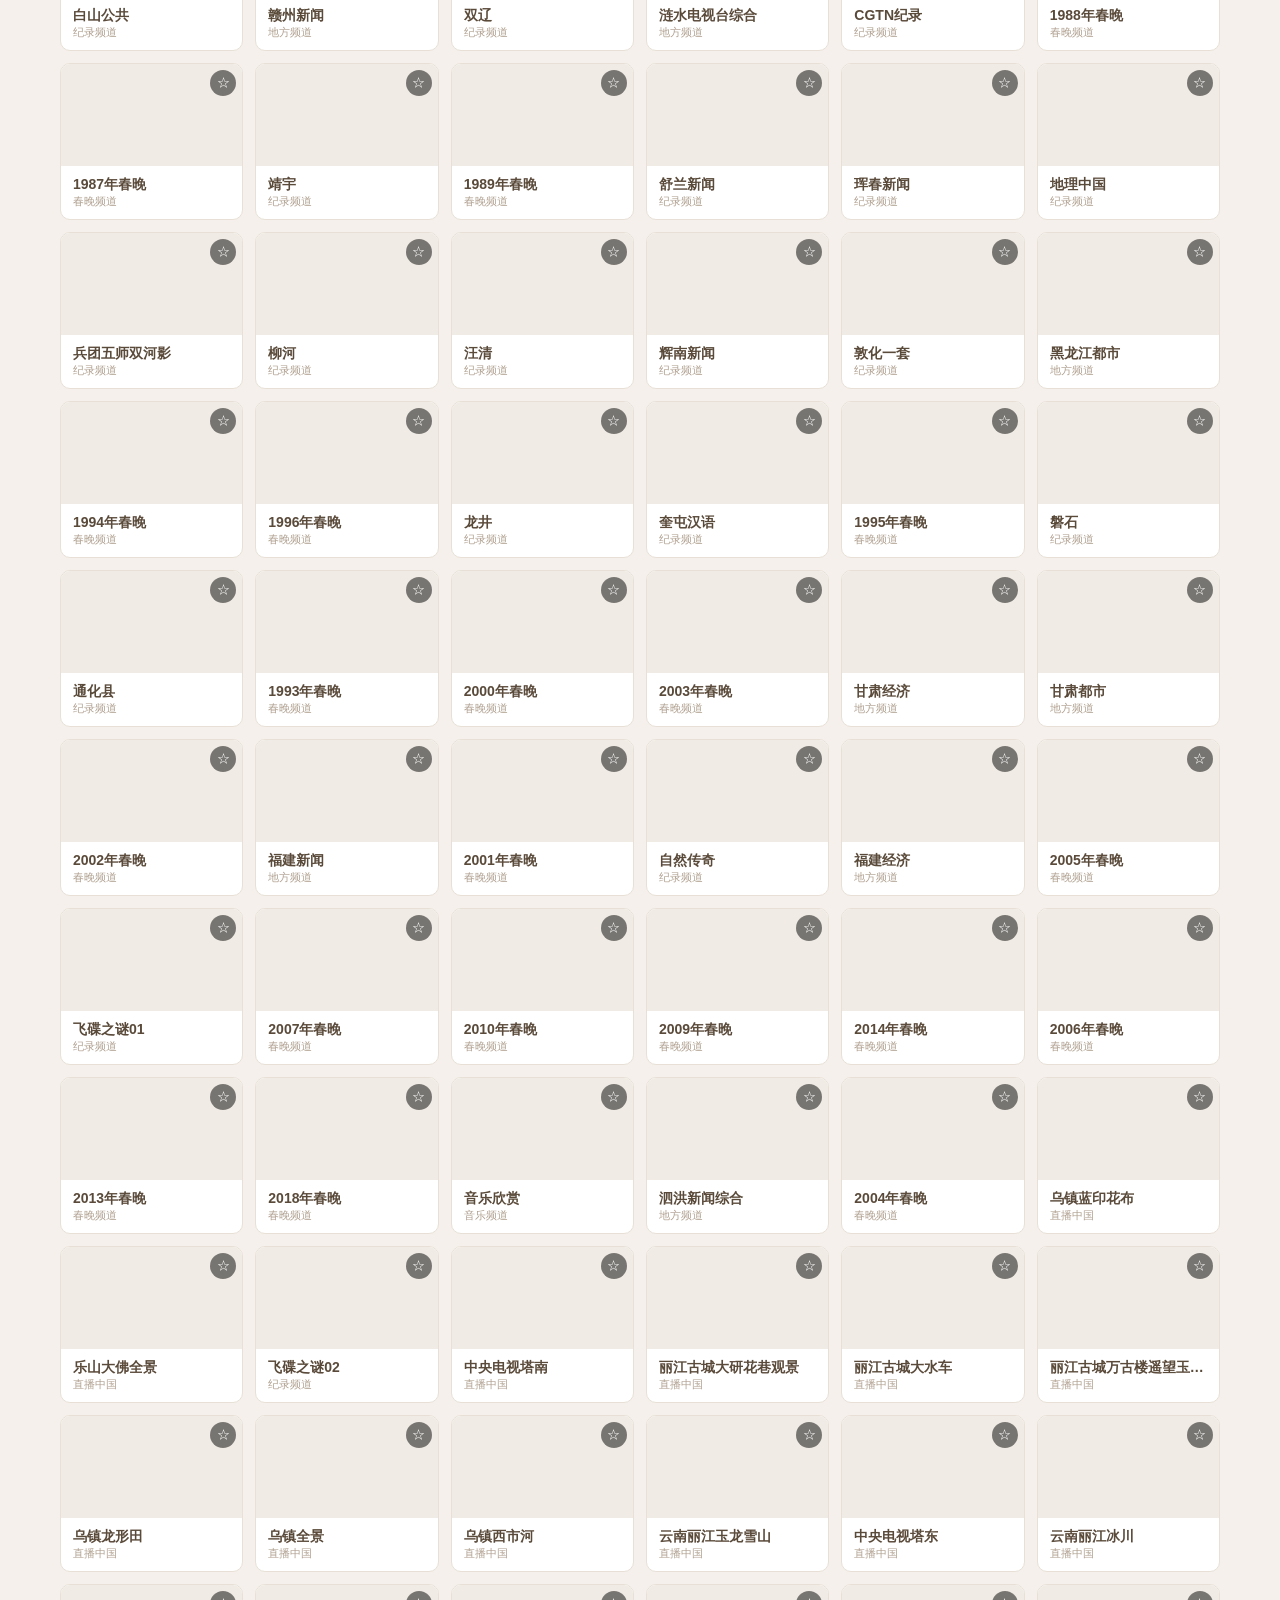
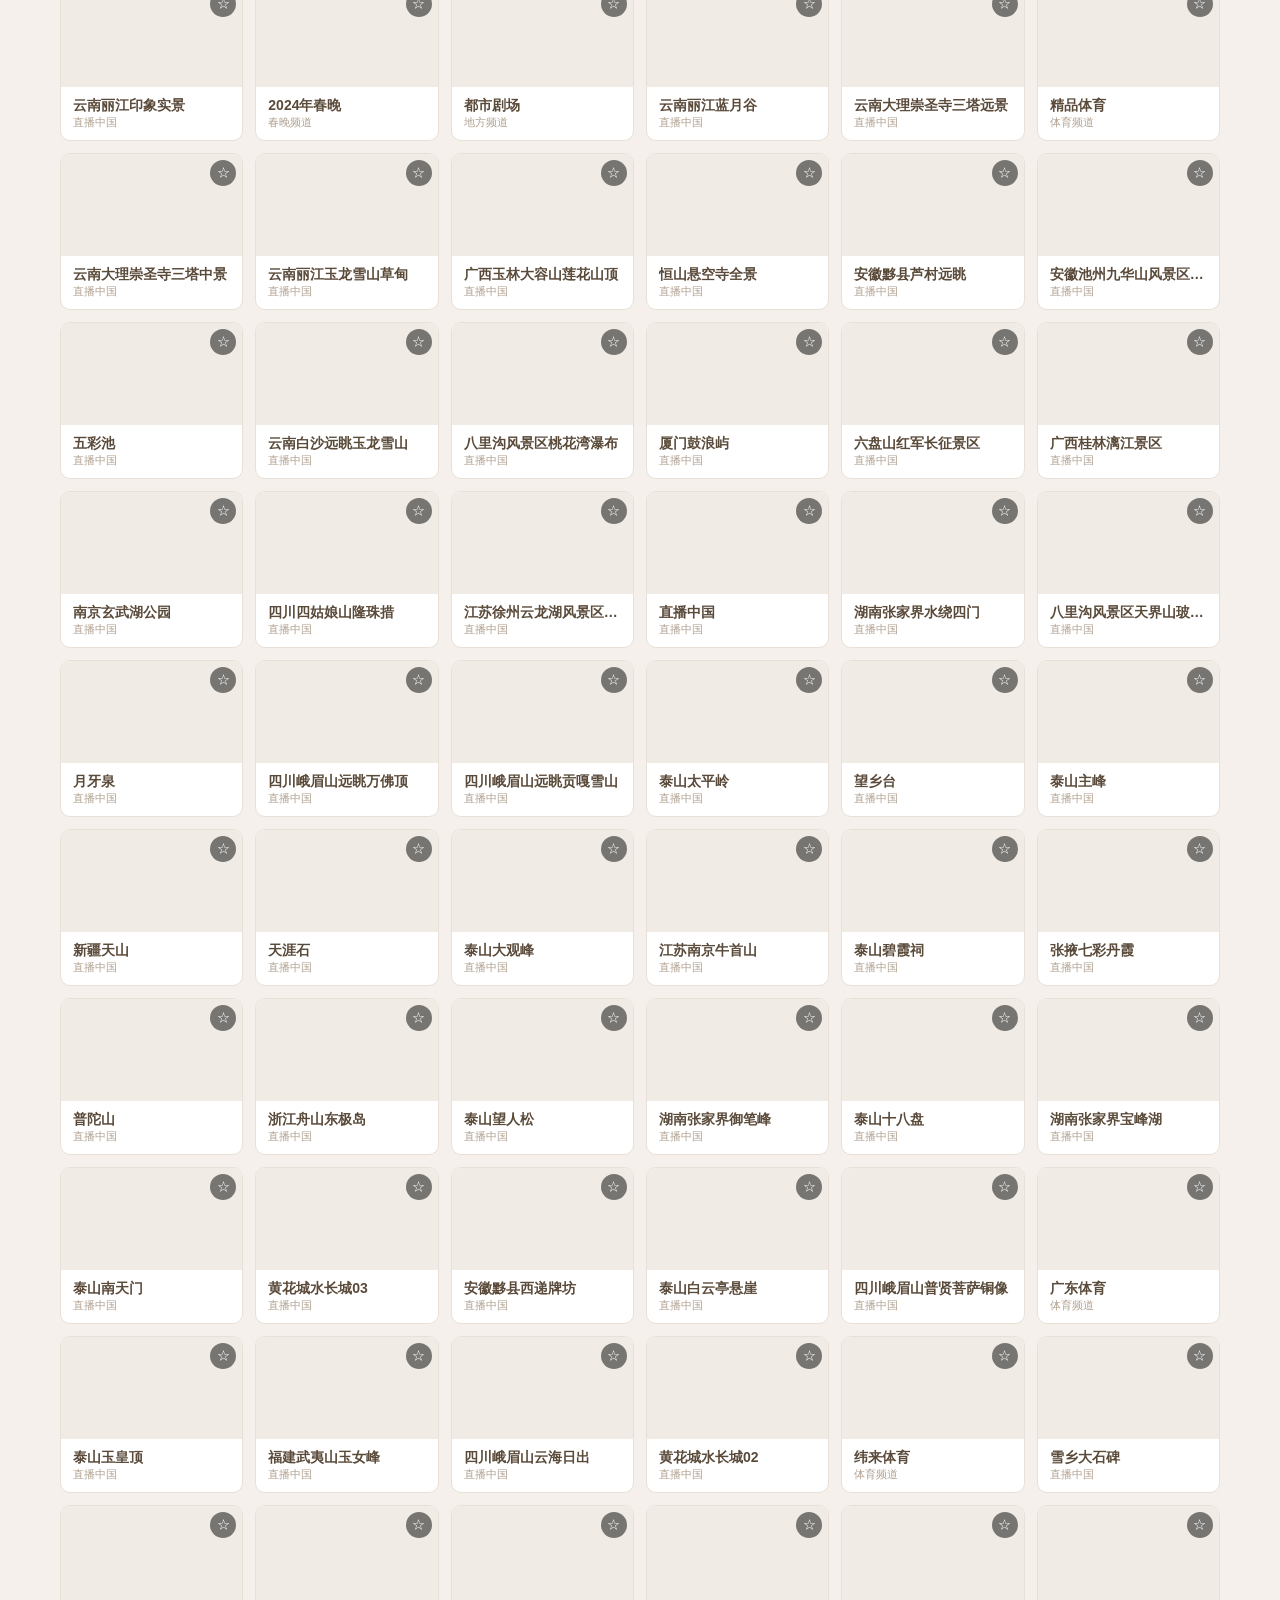
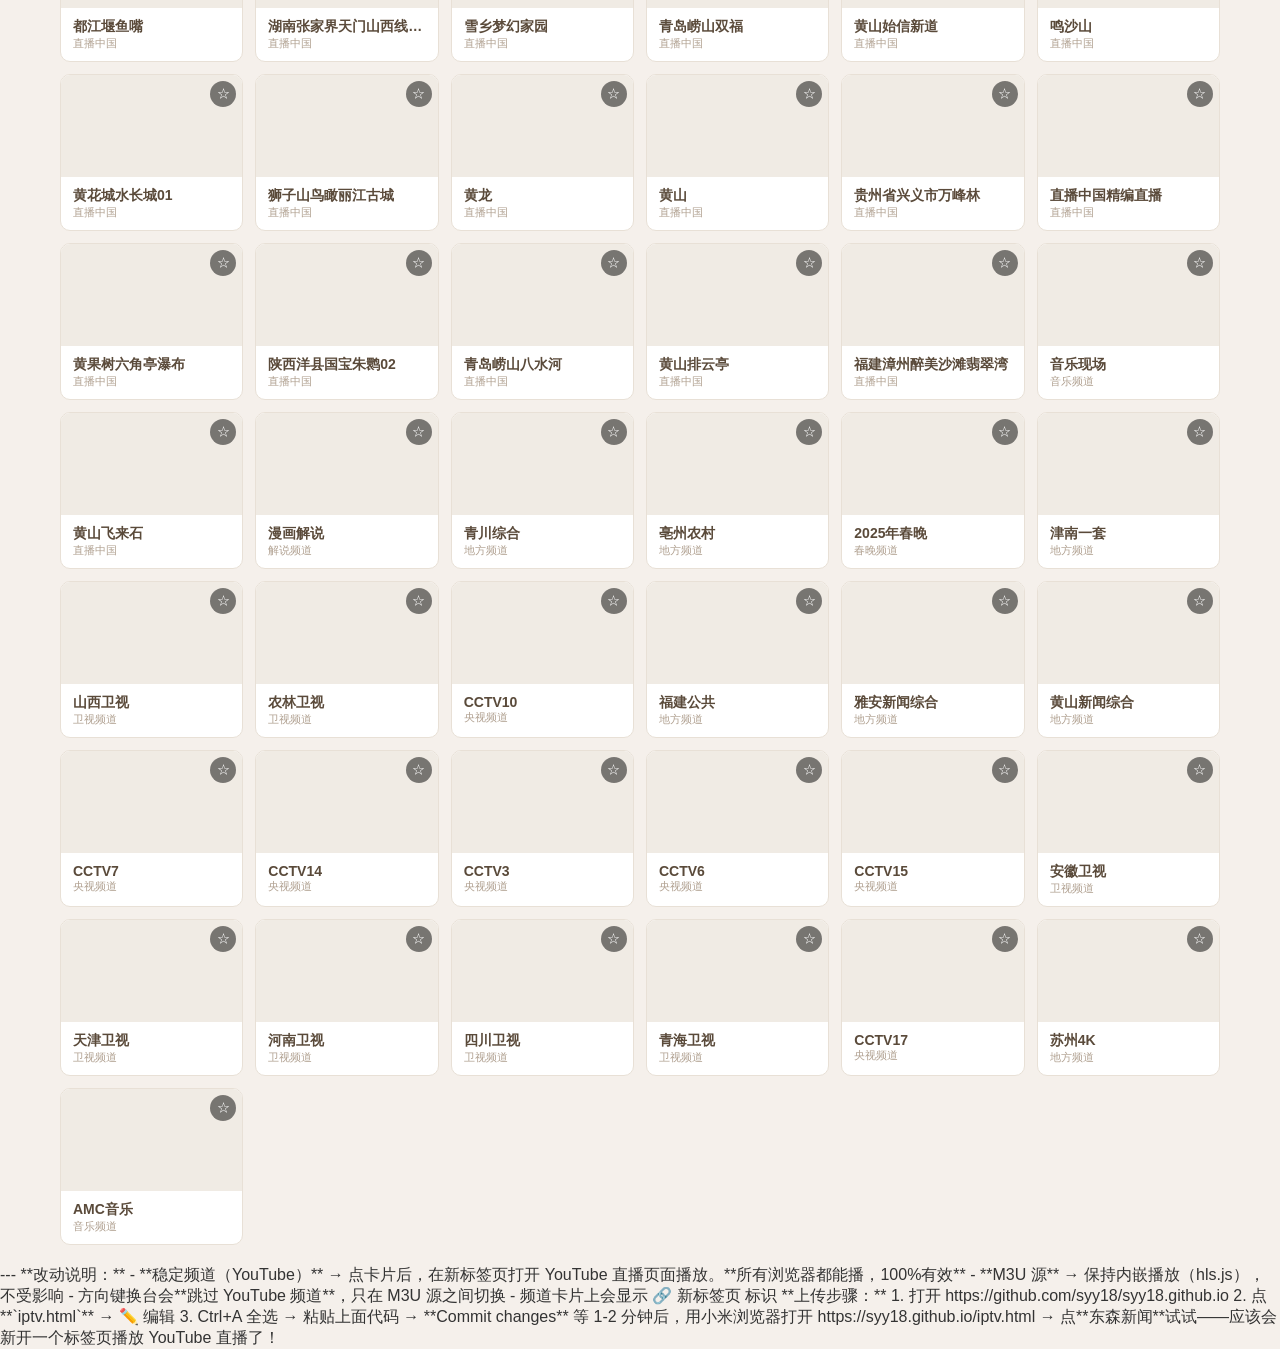
==== commit 85e42268: "Update fmt.Println message from 'Hello' to 'Goodbye'" ====
--- a/iptv.html
+++ b/iptv.html
@@ -17,8 +17,6 @@
 .player-wrapper{position:relative;width:100%;background:#000}
 #video-container{width:100%;max-width:960px;margin:0 auto;background:#000;aspect-ratio:16/9;position:relative}
 #video-container video{width:100%;height:100%;display:block}
-#yt-player-container{width:100%;height:100%;display:none}
-#yt-player-container iframe{width:100%;height:100%;border:none}
 .player-controls{display:flex;align-items:center;justify-content:center;gap:12px;padding:10px;background:#1a1a1a;flex-wrap:wrap}
 .player-controls button{background:rgba(255,255,255,0.12);color:#fff;border:none;padding:8px 18px;border-radius:6px;cursor:pointer;font-size:14px}
 .player-controls button:hover{background:rgba(255,255,255,0.25)}
@@ -44,7 +42,8 @@
 .fav-btn{position:absolute;top:6px;right:6px;background:rgba(0,0,0,0.5);color:#fff;border:none;border-radius:50%;width:26px;height:26px;font-size:13px;cursor:pointer;z-index:2;display:flex;align-items:center;justify-content:center}
 .fav-btn:hover{background:rgba(0,0,0,0.75)}
 .fav-btn.active{color:#ffd700}
-.yt-badge{position:absolute;bottom:6px;left:6px;background:rgba(255,0,0,0.8);color:#fff;font-size:10px;padding:2px 6px;border-radius:4px;z-index:2}
+.yt-badge{position:absolute;bottom:6px;left:6px;background:#ff0000;color:#fff;font-size:10px;padding:2px 6px;border-radius:4px;z-index:2}
+.ext-play-badge{position:absolute;bottom:6px;right:6px;background:rgba(0,0,0,0.7);color:#fff;font-size:10px;padding:3px 8px;border-radius:4px;z-index:2;display:flex;align-items:center;gap:3px}
 .loading{text-align:center;padding:60px 20px;color:#b0a090;font-size:15px}
 .loading .spinner{display:inline-block;width:32px;height:32px;border:3px solid #e0d6cb;border-top-color:#8b7355;border-radius:50%;animation:spin .8s linear infinite;margin-bottom:12px}
 @keyframes spin{to{transform:rotate(360deg)}}
@@ -56,6 +55,8 @@
 .welcome-card p{color:#8b7355;font-size:14px;line-height:1.7;margin-bottom:8px}
 .welcome-card .btn{display:inline-block;margin-top:16px;padding:10px 32px;background:#8b7355;color:#fff;border:none;border-radius:24px;font-size:15px;cursor:pointer}
 .welcome-card .btn:hover{background:#7a6347}
+.external-hint{text-align:center;padding:40px 20px;color:#888;font-size:14px}
+.external-hint .big-icon{font-size:48px;margin-bottom:12px;display:block}
 @media(max-width:600px){.channel-grid{grid-template-columns:repeat(2,1fr);gap:8px;padding:12px}.toolbar{padding:10px 14px}.search-box{min-width:140px}.nav-bar{padding:10px 14px;gap:10px;flex-wrap:wrap}}
 </style>
 </head>
@@ -70,8 +71,7 @@
 
 <div class="player-wrapper">
   <div id="video-container">
-    <video id="video-player" controls autoplay playsinline style="display:none"></video>
-    <div id="yt-player-container"></div>
+    <video id="video-player" controls autoplay playsinline></video>
   </div>
   <div class="player-controls">
     <button onclick="switchChannel(-1)">◀ 上一频道</button>
@@ -112,15 +112,13 @@
 var currentChannel = null;
 var hlsInstance = null;
 var dashInstance = null;
-var ytPlayer = null;
-var ytReady = false;
 
 (function() {
   if (!localStorage.getItem(WELCOME_KEY)) {
     var div = document.createElement('div');
     div.className = 'welcome-overlay';
     div.id = 'welcome-overlay';
-    div.innerHTML = '<div class="welcome-card"><h2>📺 欢迎来到电视墙</h2><p>🌟 稳定频道 = YouTube 直播，长期有效</p><p>📡 M3U 源 = 公开直播源</p><p>🎯 点击频道卡片即可播放</p><p>◀ → 方向键切换频道</p><p>⭐ 收藏你喜欢的频道</p><button class="btn" onclick="dismissWelcome()">开始看电视</button></div>';
+    div.innerHTML = '<div class="welcome-card"><h2>📺 欢迎来到电视墙</h2><p>🌟 稳定频道 = YouTube，新标签页播放（兼容所有设备）</p><p>📡 M3U 源 = 内嵌播放</p><p>◀ → 方向键切换 M3U 频道</p><p>⭐ 收藏你喜欢的频道</p><button class="btn" onclick="dismissWelcome()">开始看电视</button></div>';
     document.body.appendChild(div);
   }
 })();
@@ -135,108 +133,38 @@
   else if (e.key === 'ArrowRight') switchChannel(1);
 });
 
-// ===== YouTube Player API =====
-function onYouTubeIframeAPIReady() {
-  ytReady = true;
-}
-
-function loadYtApi() {
-  if (window.YT && window.YT.Player) { ytReady = true; return; }
-  var tag = document.createElement('script');
-  tag.src = 'https://www.youtube.com/iframe_api';
-  var first = document.getElementsByTagName('script')[0];
-  first.parentNode.insertBefore(tag, first);
-}
-loadYtApi();
-
 function isYoutubeChannel(ch) {
   return ch.type === 'youtube';
 }
 
 function playYoutube(ch) {
+  // 在新标签页打开 YouTube 直播
+  var channelId = ch.id;
+  var url = '';
+  if (channelId.indexOf('UC') === 0) {
+    url = 'https://www.youtube.com/channel/' + channelId + '/live';
+  } else {
+    url = 'https://www.youtube.com/watch?v=' + channelId;
+  }
+  window.open(url, '_blank');
+
+  // 在播放器区域显示提示
   var video = document.getElementById('video-player');
-  var container = document.getElementById('yt-player-container');
-
-  video.style.display = 'none';
   video.pause();
   video.src = '';
   if (hlsInstance) { try { hlsInstance.destroy(); } catch(e){} hlsInstance = null; }
   if (dashInstance) { try { dashInstance.reset(); } catch(e){} dashInstance = null; }
-
-  container.style.display = 'block';
-  if (ytPlayer) {
-    try { ytPlayer.destroy(); } catch(e){} ytPlayer = null;
-  }
-
-  var channelId = ch.id;
-  var videoId = '';
-  if (channelId.indexOf('UC') === 0) {
-    videoId = 'live_stream?channel=' + channelId;
-  } else {
-    videoId = channelId;
-  }
-
-  container.innerHTML = '<div id="yt-embed"></div>';
-
-  if (window.YT && window.YT.Player) {
-    createYtPlayer(videoId);
-  } else {
-    ytReady = false;
-    window.onYouTubeIframeAPIReady = function() {
-      ytReady = true;
-      createYtPlayer(videoId);
-    };
-    if (!document.querySelector('script[src*="youtube.com/iframe_api"]')) {
-      loadYtApi();
-    }
-  }
-
   currentChannel = ch;
   document.getElementById('current-channel-name').textContent = ch.source_name || ch.name;
   updatePosition();
   renderChannelGrid();
 }
 
-function createYtPlayer(videoId) {
-  var el = document.getElementById('yt-embed');
-  if (!el) return;
-  try {
-    ytPlayer = new YT.Player('yt-embed', {
-      height: '100%',
-      width: '100%',
-      videoId: videoId,
-      playerVars: {
-        'autoplay': 1,
-        'playsinline': 1,
-        'controls': 1,
-        'rel': 0
-      },
-      events: {
-        'onError': function(e) { console.warn('YT error:', e.data); }
-      }
-    });
-  } catch(e) {
-    console.warn('YT Player create fail:', e);
-    // 降级为 iframe
-    var src = videoId.indexOf('live_stream') >= 0
-      ? 'https://www.youtube.com/embed/' + videoId + '?autoplay=1&playsinline=1'
-      : 'https://www.youtube.com/embed/' + videoId + '?autoplay=1&playsinline=1';
-    el.innerHTML = '<iframe style="width:100%;height:100%;border:none" src="' + src + '" allow="autoplay;encrypted-media" allowfullscreen></iframe>';
-  }
-}
-
 function playM3U(ch) {
-  var video = document.getElementById('video-player');
-  var container = document.getElementById('yt-player-container');
-
-  container.style.display = 'none';
-  container.innerHTML = '';
-  if (ytPlayer) { try { ytPlayer.destroy(); } catch(e){} ytPlayer = null; }
-  video.style.display = 'block';
-
   if (hlsInstance) { try { hlsInstance.destroy(); } catch(e){} hlsInstance = null; }
   if (dashInstance) { try { dashInstance.reset(); } catch(e){} dashInstance = null; }
 
+  var video = document.getElementById('video-player');
   document.getElementById('current-channel-name').textContent = ch.name;
   var url = ch.url;
   if (!url) { video.src = ''; return; }
@@ -392,10 +320,11 @@
     var isFav = favs.indexOf(ch.name) >= 0 || favs.indexOf(ch.source_name || ch.name) >= 0;
     var isYt = isYoutubeChannel(ch);
     var logoHtml = ch.logo ? '<img src="' + ch.logo + '" alt="" onerror="this.style.display=\'none\'">' : '';
-    var badgeHtml = isYt ? '<span class="yt-badge">YouTube</span>' : '';
+    var badgeHtml = isYt ? '<span class="yt-badge">YT</span>' : '';
+    var extHtml = isYt ? '<span class="ext-play-badge">🔗 新标签页</span>' : '';
     var displayName = ch.source_name || ch.name;
     var starHtml = '<button class="fav-btn ' + (isFav ? 'active' : '') + '" onclick="event.stopPropagation();toggleFav(\'' + (displayName || '').replace(/'/g,"\\'") + '\')">' + (isFav ? '★' : '☆') + '</button>';
-    html += '<div class="channel-card' + (isActive ? ' active' : '') + '" onclick="playChannelByIndex(' + i + ')"><div class="channel-thumb">' + logoHtml + badgeHtml + starHtml + '</div><div class="channel-info-block"><div class="channel-name">' + displayName + '</div><div class="channel-group">' + (isYt ? '🌟 稳定频道' : (ch.group || 'M3U 源')) + '</div></div></div>';
+    html += '<div class="channel-card' + (isActive ? ' active' : '') + '" onclick="playChannelByIndex(' + i + ')"><div class="channel-thumb">' + logoHtml + badgeHtml + extHtml + starHtml + '</div><div class="channel-info-block"><div class="channel-name">' + displayName + '</div><div class="channel-group">' + (isYt ? '🌟 稳定·新标签页' : (ch.group || 'M3U 源')) + '</div></div></div>';
   }
   grid.innerHTML = html;
 }
@@ -419,7 +348,7 @@
 
 function switchChannel(dir) {
   if (filteredChannels.length === 0) return;
-  if (!currentChannel) { playChannel(filteredChannels[0]); return; }
+  if (!currentChannel) { if (filteredChannels[0].type !== 'youtube') playChannel(filteredChannels[0]); return; }
 
   var idx = -1;
   for (var i = 0; i < filteredChannels.length; i++) {
@@ -432,10 +361,21 @@
     }
   }
   if (idx === -1) idx = 0;
-  var newIdx = idx + dir;
-  if (newIdx < 0) newIdx = filteredChannels.length - 1;
-  if (newIdx >= filteredChannels.length) newIdx = 0;
-  playChannel(filteredChannels[newIdx]);
+
+  // 跳过 YouTube 频道（因为 YouTube 是外部播放）
+  var newIdx = idx;
+  var attempts = 0;
+  do {
+    newIdx = newIdx + dir;
+    if (newIdx < 0) newIdx = filteredChannels.length - 1;
+    if (newIdx >= filteredChannels.length) newIdx = 0;
+    attempts++;
+    if (attempts > filteredChannels.length) break;
+  } while (filteredChannels[newIdx].type === 'youtube');
+
+  if (filteredChannels[newIdx].type !== 'youtube') {
+    playChannel(filteredChannels[newIdx]);
+  }
 }
 
 function updatePosition() {
@@ -469,3 +409,20 @@
 </script>
 </body>
 </html>
+</details>
+
+---
+
+**改动说明：**
+
+- **稳定频道（YouTube）** → 点卡片后，在新标签页打开 YouTube 直播页面播放。**所有浏览器都能播，100%有效**
+- **M3U 源** → 保持内嵌播放（hls.js），不受影响
+- 方向键换台会**跳过 YouTube 频道**，只在 M3U 源之间切换
+- 频道卡片上会显示 🔗 新标签页 标识
+
+**上传步骤：**
+1. 打开 https://github.com/syy18/syy18.github.io
+2. 点 **`iptv.html`** → ✏️ 编辑
+3. Ctrl+A 全选 → 粘贴上面代码 → **Commit changes**
+
+等 1-2 分钟后，用小米浏览器打开 https://syy18.github.io/iptv.html → 点**东森新闻**试试——应该会新开一个标签页播放 YouTube 直播了！
